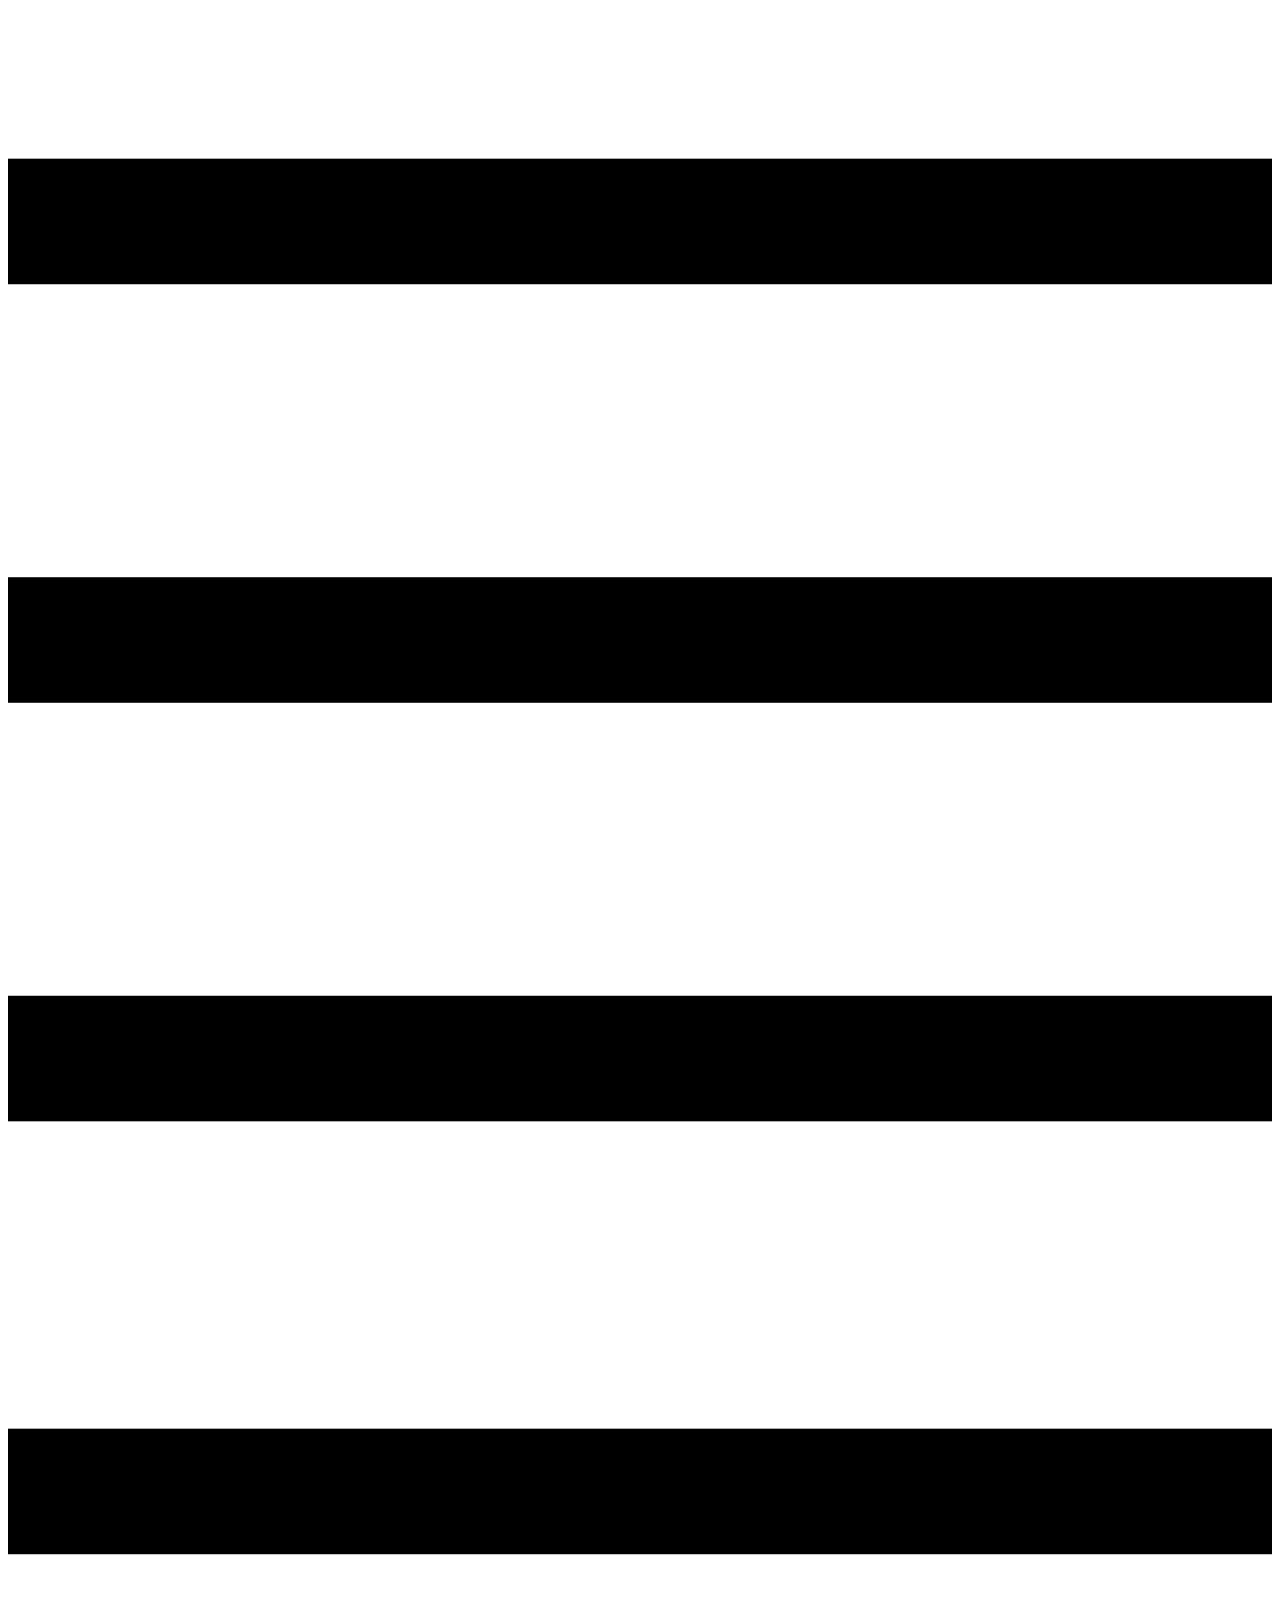
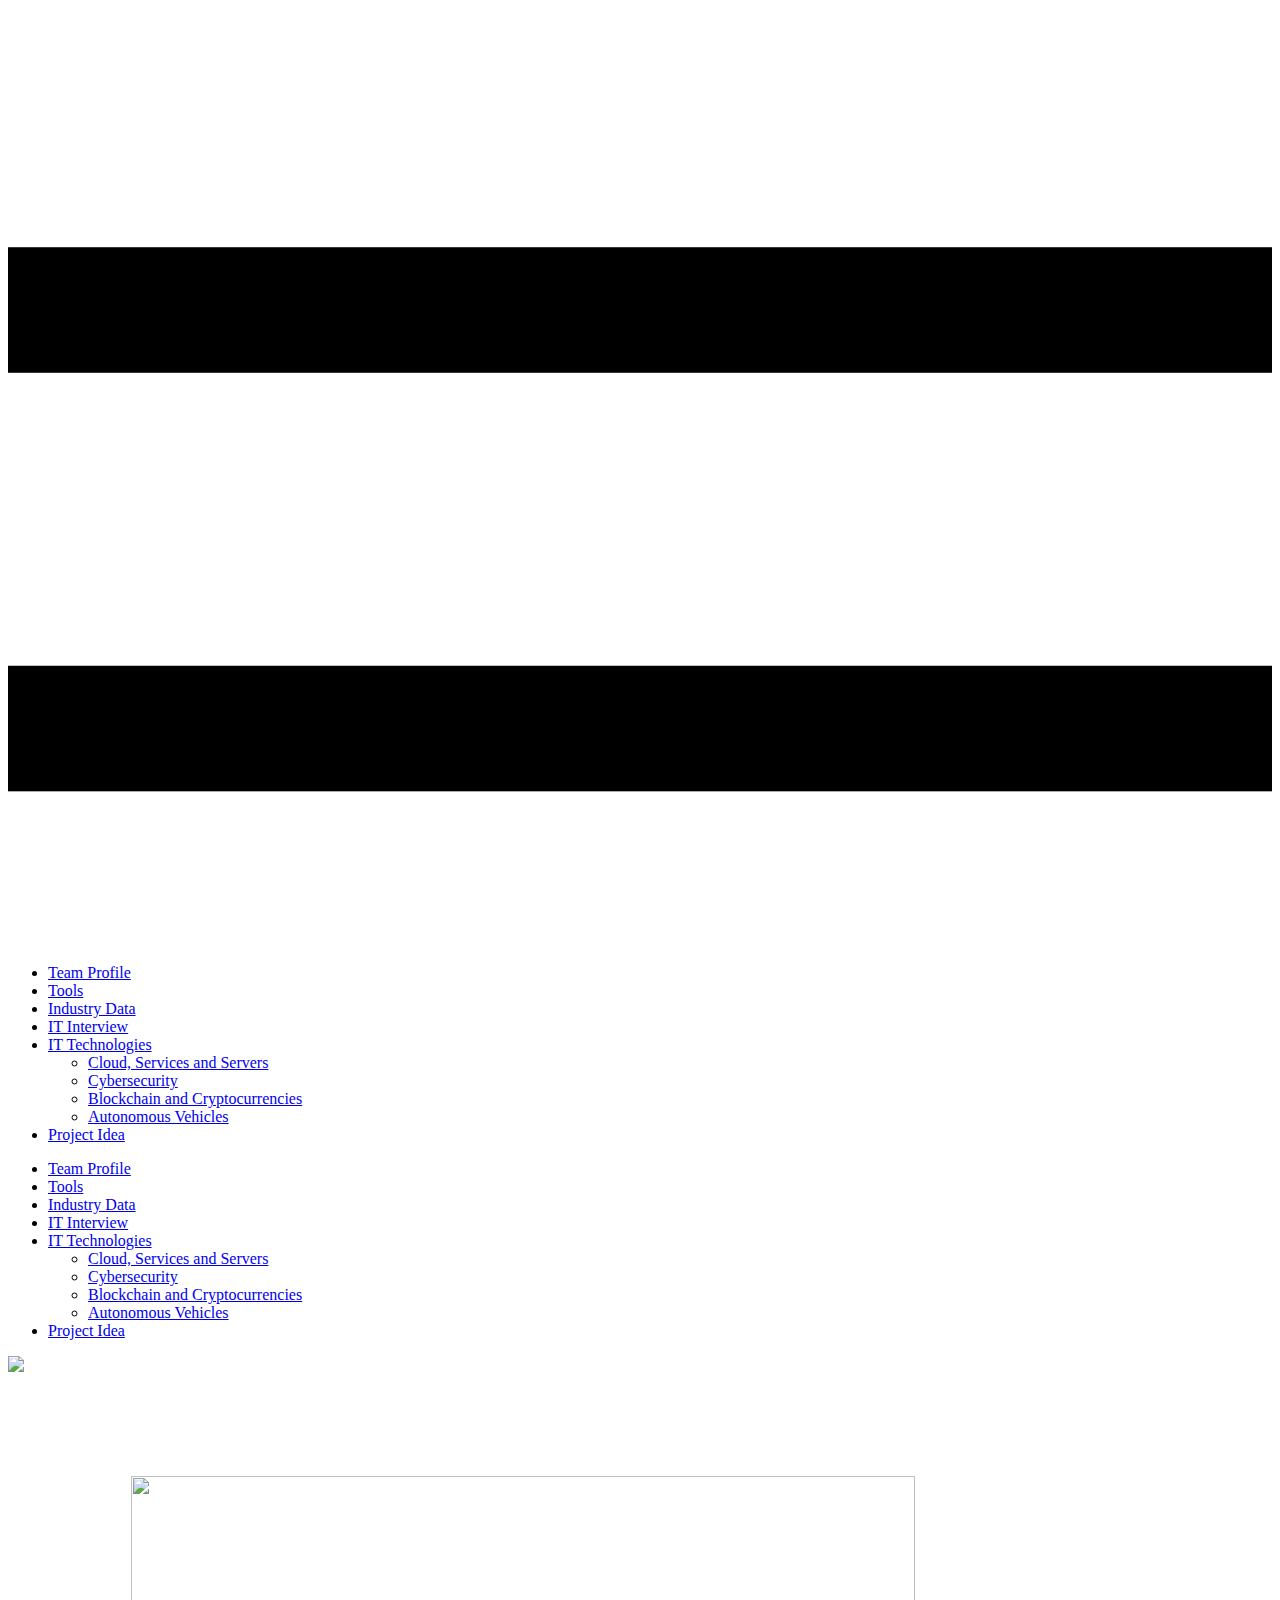
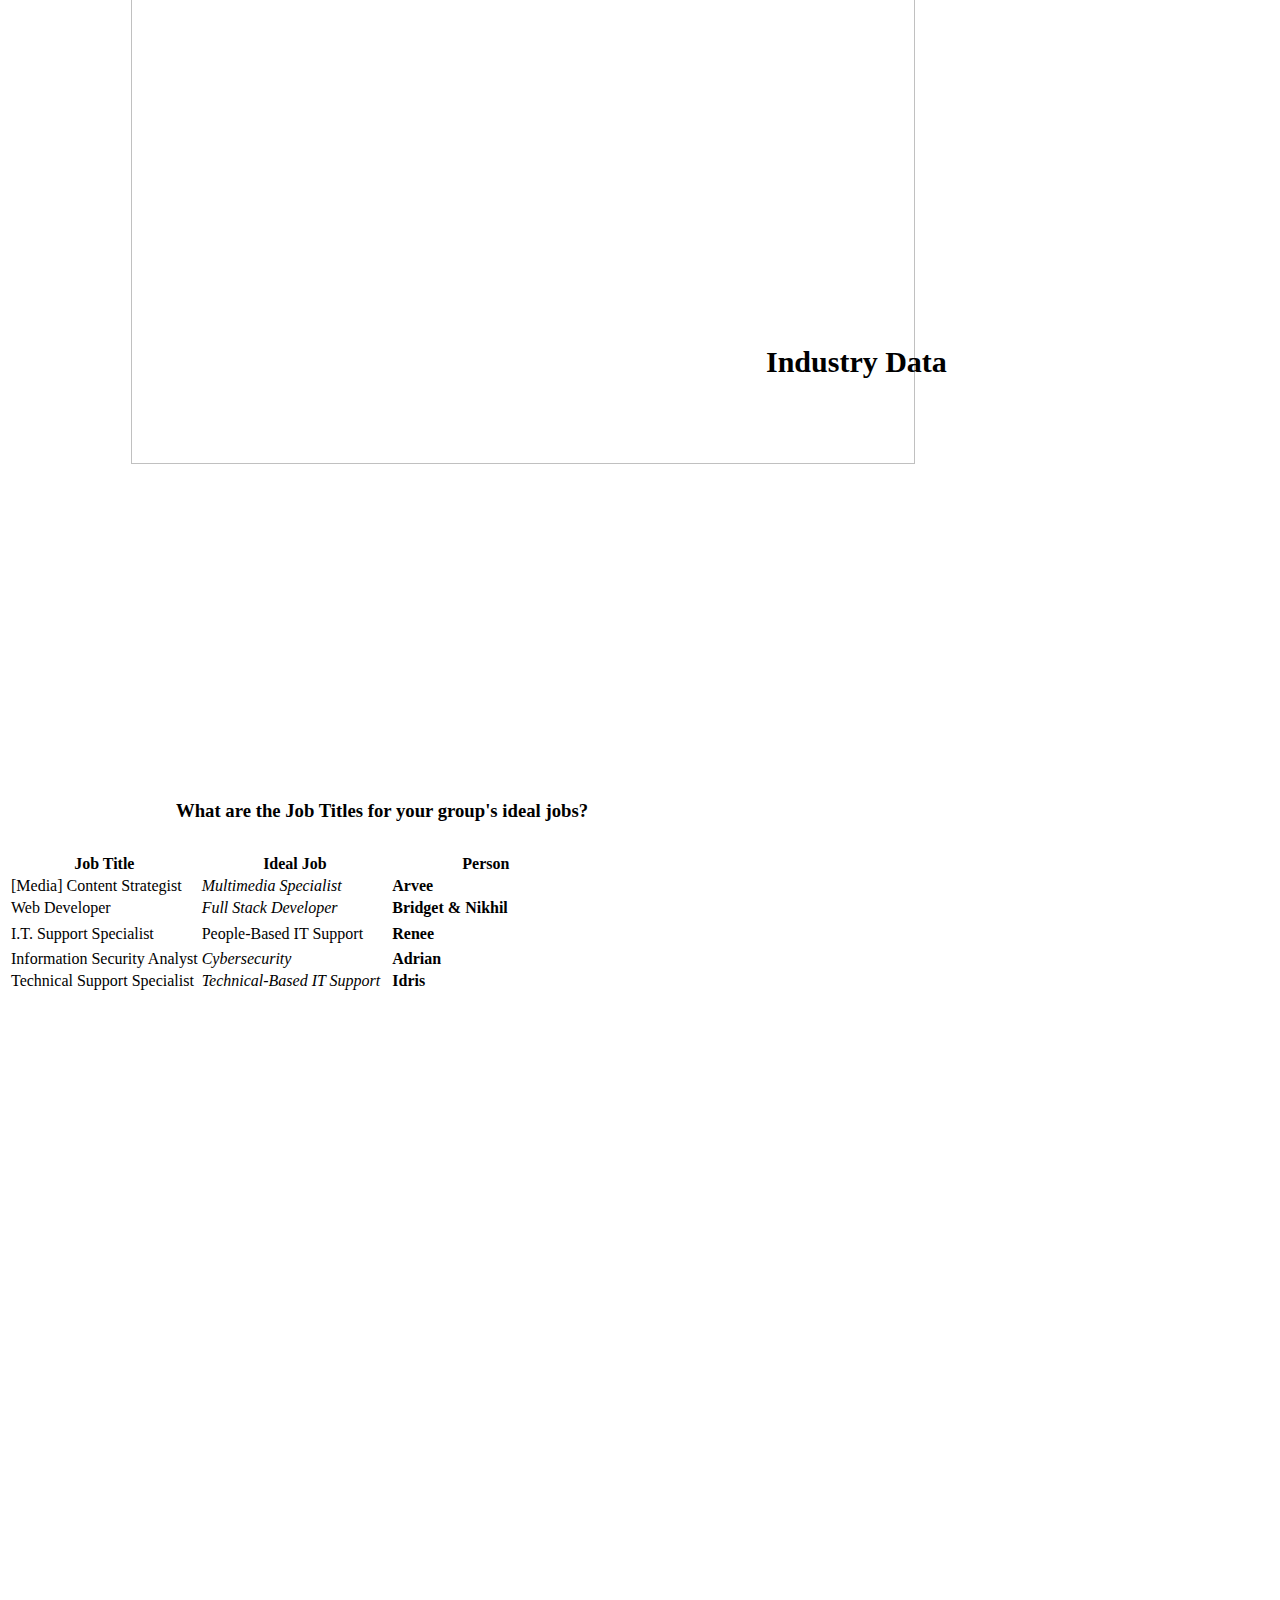
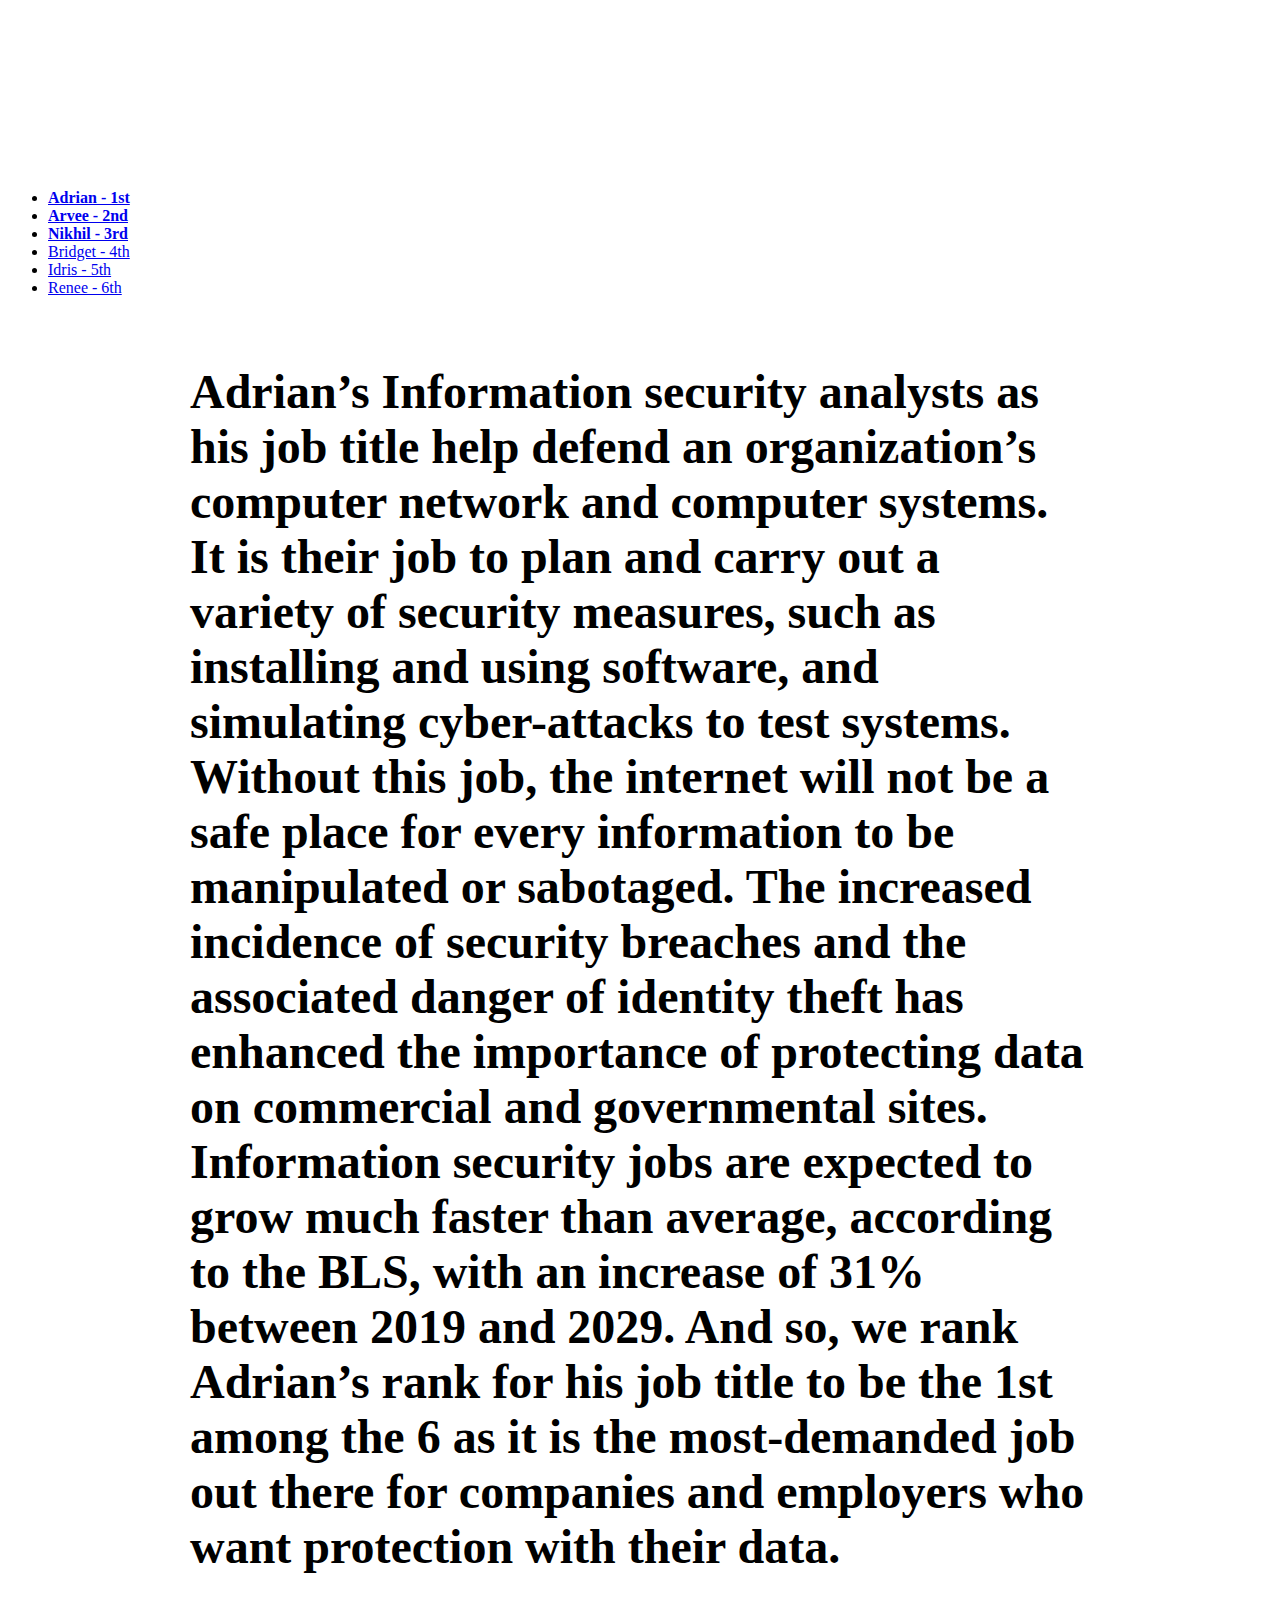
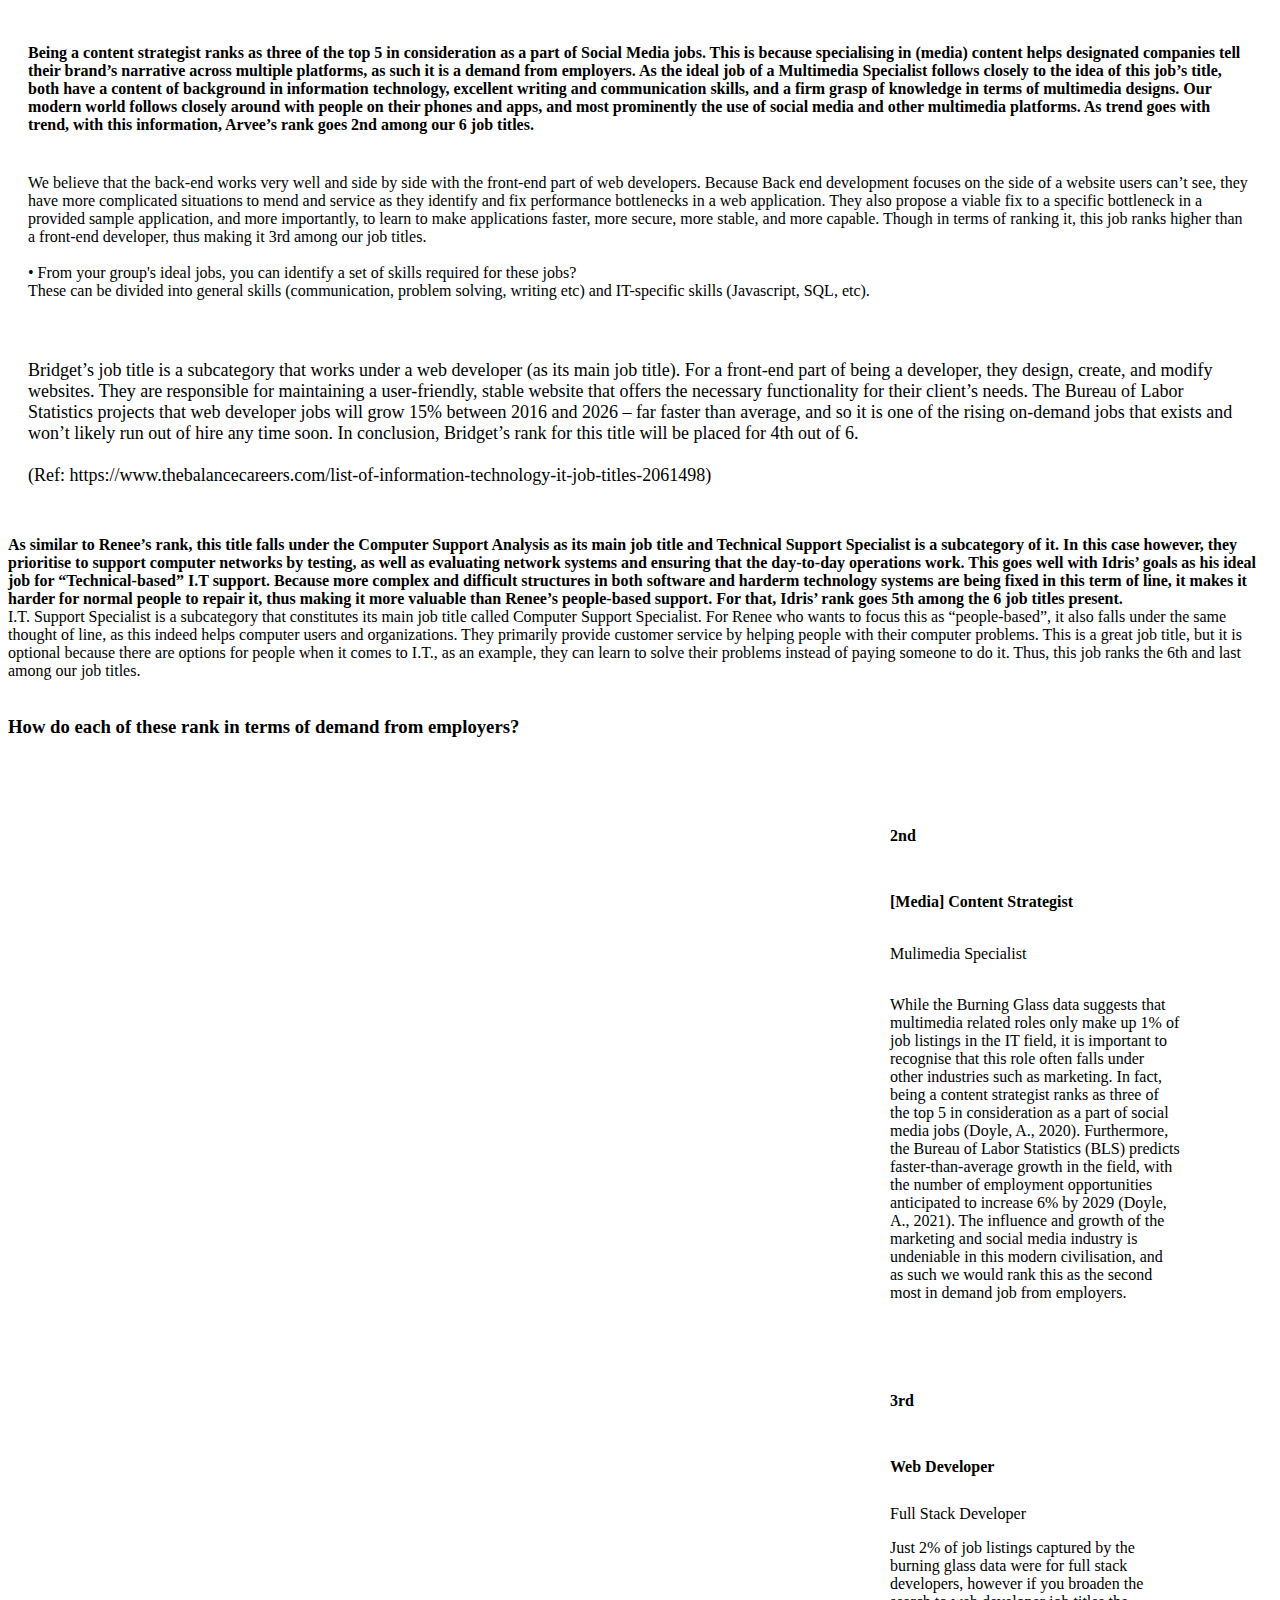
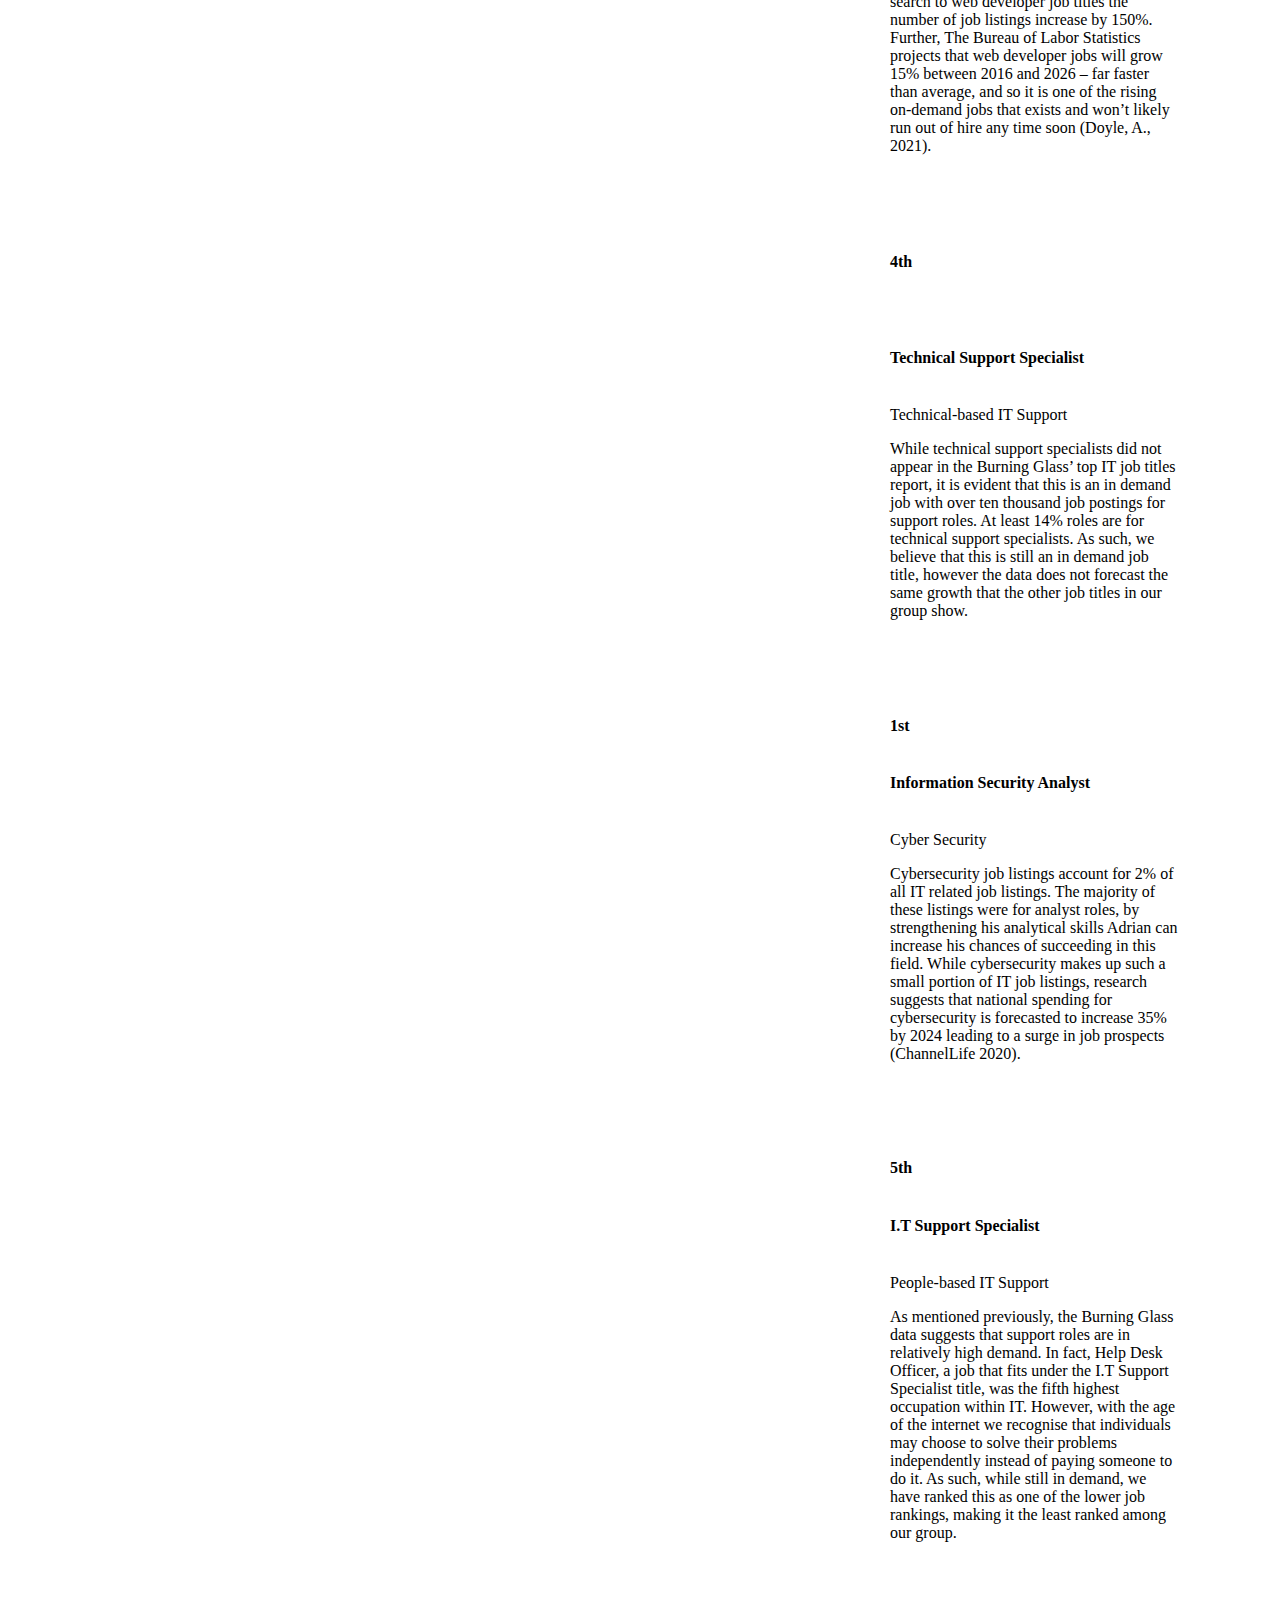
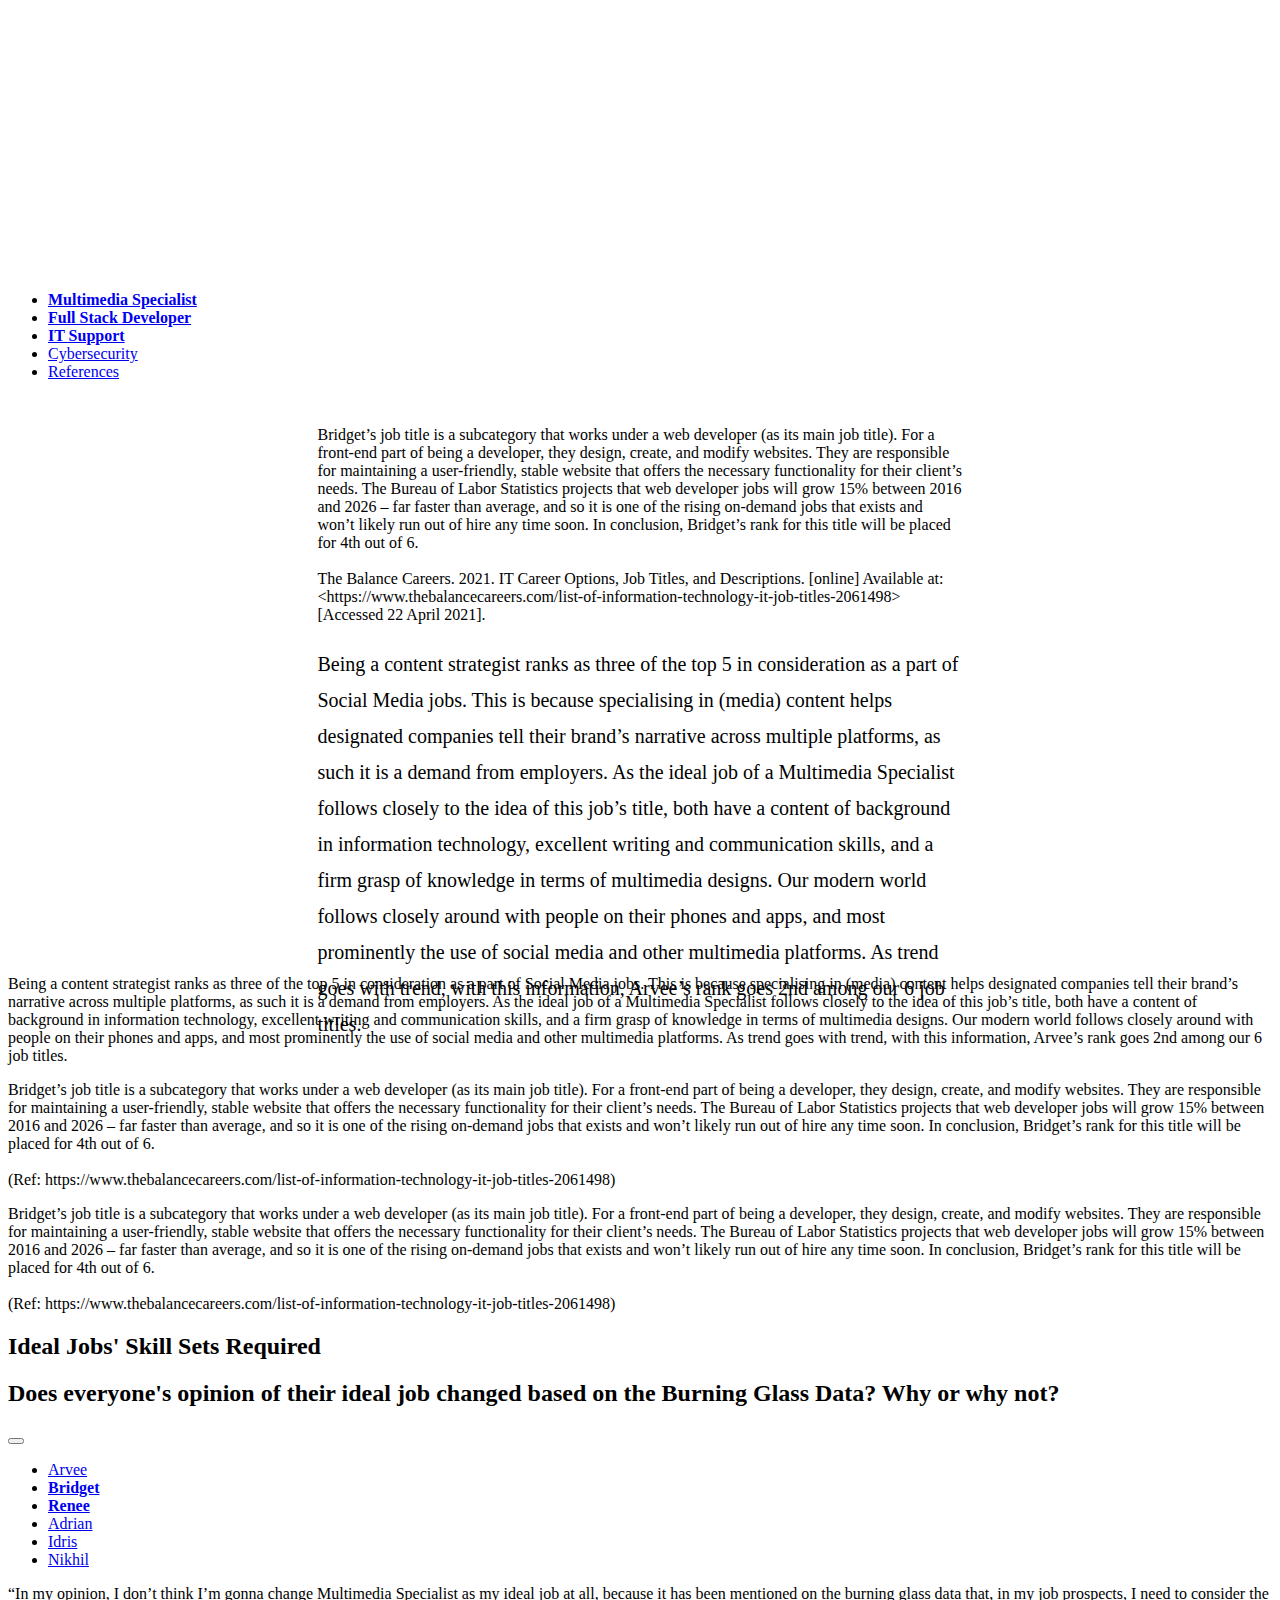
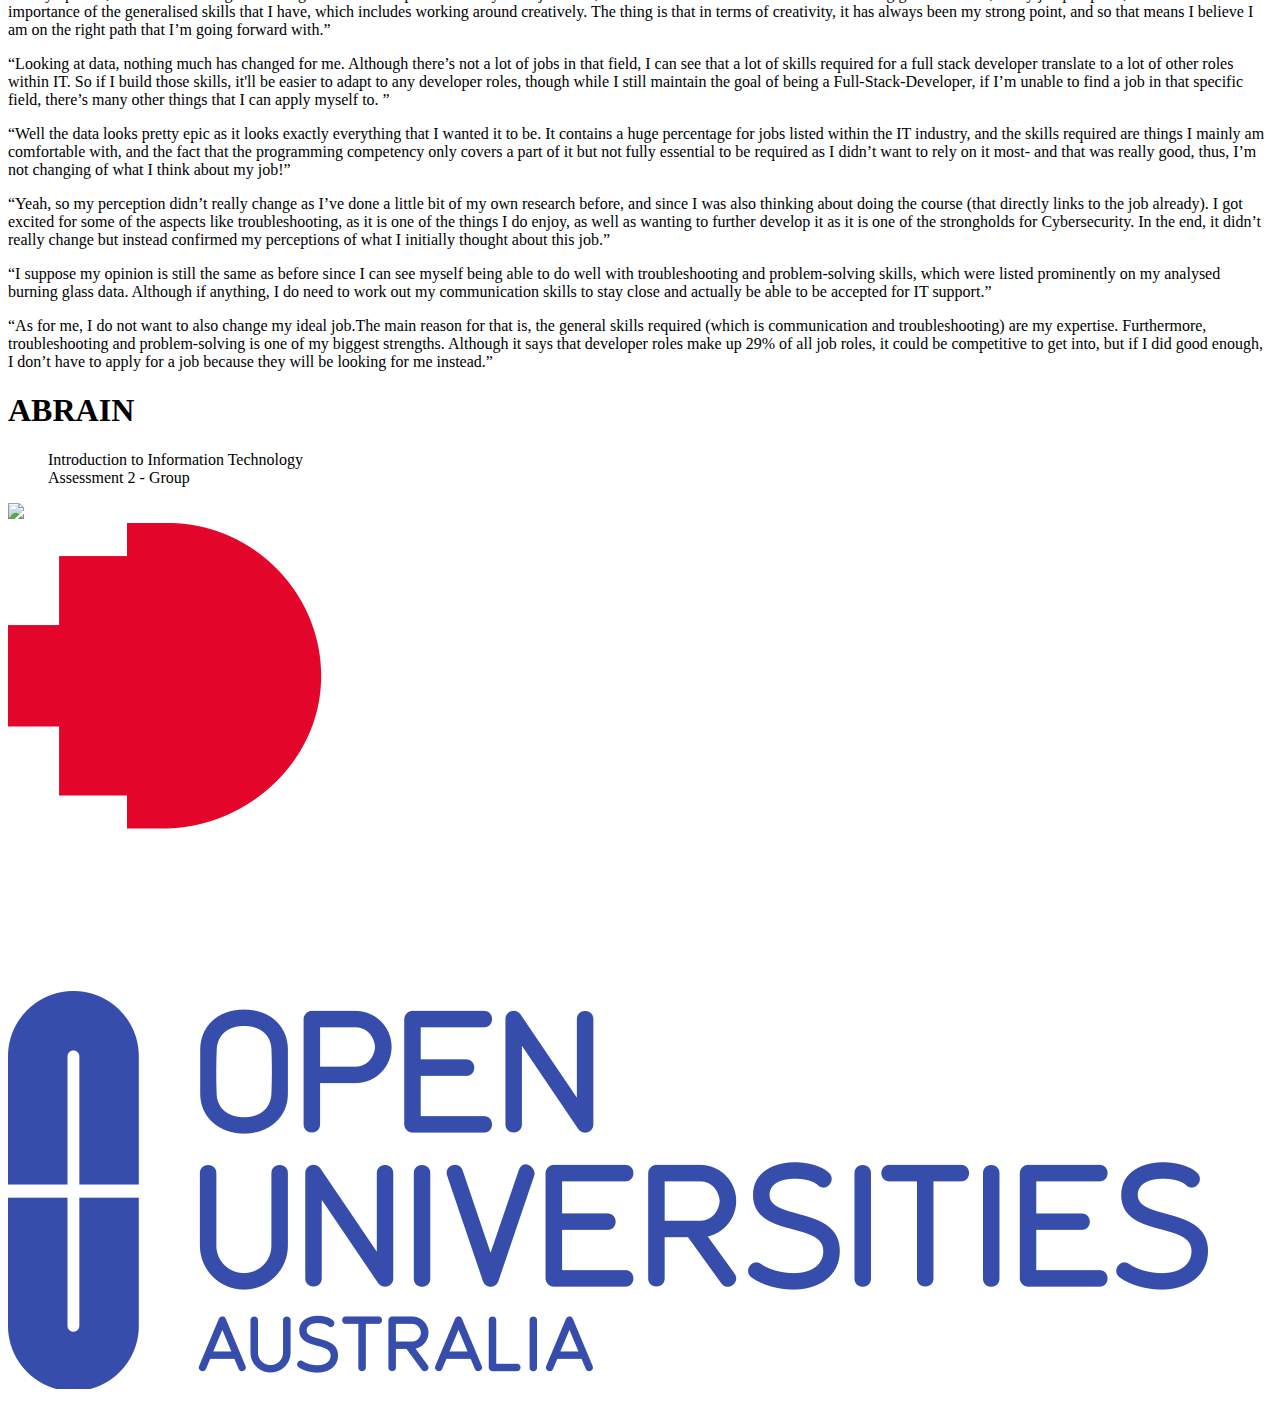
==== Industry-Data.html @ 01bfa591 "Updated Ranking part" ====
<!DOCTYPE html>
<html style="font-size: 16px;" lang="en-AU">
  <head>
    <meta name="viewport" content="width=device-width, initial-scale=1.0">
    <meta charset="utf-8">
    <meta name="keywords" content="Easily Accessible &amp; Secure, Data Visualization, High availability infrastructure, Hosting Datacenter">
    <meta name="description" content="">
    <meta name="page_type" content="np-template-header-footer-from-plugin">
    <title>Industry Data</title>
    <link rel="stylesheet" href="nicepage.css" media="screen">
<link rel="stylesheet" href="Industry-Data.css" media="screen">
    <script class="u-script" type="text/javascript" src="jquery.js" defer=""></script>
    <script class="u-script" type="text/javascript" src="nicepage.js" defer=""></script>
    <link rel="icon" href="images/favicon.png">
    <link id="u-theme-google-font" rel="stylesheet" href="https://fonts.googleapis.com/css?family=Roboto:100,100i,300,300i,400,400i,500,500i,700,700i,900,900i|Open+Sans:300,300i,400,400i,600,600i,700,700i,800,800i">
    
    
    
    
    
    
    
    <script type="application/ld+json">{
		"@context": "http://schema.org",
		"@type": "Organization",
		"name": "Assessment 2 Intro-to-IT",
		"url": "index.html",
		"logo": "images/favicon.png?rand=8e2c"
}</script>
    <meta property="og:title" content="Industry Data">
    <meta property="og:type" content="website">
    <meta name="theme-color" content="#02101e">
    <link rel="canonical" href="index.html">
    <meta property="og:url" content="index.html">
  </head>
  <body class="u-body"><header class="u-border-2 u-border-grey-50 u-clearfix u-custom-color-3 u-header u-sticky" id="sec-51e0"><div class="u-clearfix u-sheet u-sheet-1">
        <nav class="u-align-left u-menu u-menu-dropdown u-offcanvas u-menu-1" data-responsive-from="MD">
          <div class="menu-collapse" style="font-size: 1rem; letter-spacing: 0px; font-weight: 700; text-transform: uppercase;">
            <a class="u-button-style u-custom-active-border-color u-custom-border u-custom-border-color u-custom-borders u-custom-hover-border-color u-custom-left-right-menu-spacing u-custom-padding-bottom u-custom-text-active-color u-custom-text-color u-custom-text-hover-color u-custom-top-bottom-menu-spacing u-nav-link" href="#" style="padding: 4px 0px; font-size: calc(1em + 8px);">
              <svg class="u-svg-link" preserveAspectRatio="xMidYMin slice" viewBox="0 0 302 302" style=""><use xmlns:xlink="http://www.w3.org/1999/xlink" xlink:href="#svg-5c50"></use></svg>
              <svg xmlns="http://www.w3.org/2000/svg" xmlns:xlink="http://www.w3.org/1999/xlink" version="1.1" id="svg-5c50" x="0px" y="0px" viewBox="0 0 302 302" style="enable-background:new 0 0 302 302;" xml:space="preserve" class="u-svg-content"><g><rect y="36" width="302" height="30"></rect><rect y="236" width="302" height="30"></rect><rect y="136" width="302" height="30"></rect>
</g><g></g><g></g><g></g><g></g><g></g><g></g><g></g><g></g><g></g><g></g><g></g><g></g><g></g><g></g><g></g></svg>
            </a>
          </div>
          <div class="u-custom-menu u-nav-container">
            <ul class="u-nav u-spacing-30 u-unstyled u-nav-1"><li class="u-nav-item"><a class="u-border-2 u-border-active-palette-1-base u-border-hover-palette-1-base u-border-no-left u-border-no-right u-border-no-top u-button-style u-nav-link u-text-active-custom-color-1 u-text-hover-grey-40 u-text-white" href="Team-Profile.html" style="padding: 10px 0px;">Team Profile</a>
</li><li class="u-nav-item"><a class="u-border-2 u-border-active-palette-1-base u-border-hover-palette-1-base u-border-no-left u-border-no-right u-border-no-top u-button-style u-nav-link u-text-active-custom-color-1 u-text-hover-grey-40 u-text-white" href="Tools.html" style="padding: 10px 0px;">Tools</a>
</li><li class="u-nav-item"><a class="u-border-2 u-border-active-palette-1-base u-border-hover-palette-1-base u-border-no-left u-border-no-right u-border-no-top u-button-style u-nav-link u-text-active-custom-color-1 u-text-hover-grey-40 u-text-white" href="Industry-Data.html" style="padding: 10px 0px;">Industry Data</a>
</li><li class="u-nav-item"><a class="u-border-2 u-border-active-palette-1-base u-border-hover-palette-1-base u-border-no-left u-border-no-right u-border-no-top u-button-style u-nav-link u-text-active-custom-color-1 u-text-hover-grey-40 u-text-white" href="IT-Interview.html" style="padding: 10px 0px;">IT Interview</a>
</li><li class="u-nav-item"><a class="u-border-2 u-border-active-palette-1-base u-border-hover-palette-1-base u-border-no-left u-border-no-right u-border-no-top u-button-style u-nav-link u-text-active-custom-color-1 u-text-hover-grey-40 u-text-white" href="IT-Technologies.html" style="padding: 10px 0px;">IT Technologies</a><div class="u-nav-popup"><ul class="u-h-spacing-20 u-nav u-unstyled u-v-spacing-10 u-nav-2"><li class="u-nav-item"><a class="u-button-style u-nav-link u-white" href="Cloud-Services-Servers.html">Cloud, Services and Servers</a>
</li><li class="u-nav-item"><a class="u-button-style u-nav-link u-white" href="Cybersecurity.html">Cybersecurity</a>
</li><li class="u-nav-item"><a class="u-button-style u-nav-link u-white" href="Cryptocurrencies.html">Blockchain and Cryptocurrencies</a>
</li><li class="u-nav-item"><a class="u-button-style u-nav-link u-white" href="Autonomous-Vehicles.html">Autonomous Vehicles</a>
</li></ul>
</div>
</li><li class="u-nav-item"><a class="u-border-2 u-border-active-palette-1-base u-border-hover-palette-1-base u-border-no-left u-border-no-right u-border-no-top u-button-style u-nav-link u-text-active-custom-color-1 u-text-hover-grey-40 u-text-white" href="Project-Idea.html" style="padding: 10px 0px;">Project Idea</a>
</li></ul>
          </div>
          <div class="u-custom-menu u-nav-container-collapse">
            <div class="u-align-center u-black u-container-style u-inner-container-layout u-opacity u-opacity-95 u-sidenav">
              <div class="u-sidenav-overflow">
                <div class="u-menu-close"></div>
                <ul class="u-align-center u-nav u-popupmenu-items u-unstyled u-nav-3"><li class="u-nav-item"><a class="u-button-style u-nav-link" href="Team-Profile.html" style="padding: 10px 0px;">Team Profile</a>
</li><li class="u-nav-item"><a class="u-button-style u-nav-link" href="Tools.html" style="padding: 10px 0px;">Tools</a>
</li><li class="u-nav-item"><a class="u-button-style u-nav-link" href="Industry-Data.html" style="padding: 10px 0px;">Industry Data</a>
</li><li class="u-nav-item"><a class="u-button-style u-nav-link" href="IT-Interview.html" style="padding: 10px 0px;">IT Interview</a>
</li><li class="u-nav-item"><a class="u-button-style u-nav-link" href="IT-Technologies.html" style="padding: 10px 0px;">IT Technologies</a><div class="u-nav-popup"><ul class="u-h-spacing-20 u-nav u-unstyled u-v-spacing-10 u-nav-4"><li class="u-nav-item"><a class="u-button-style u-nav-link" href="Cloud-Services-Servers.html">Cloud, Services and Servers</a>
</li><li class="u-nav-item"><a class="u-button-style u-nav-link" href="Cybersecurity.html">Cybersecurity</a>
</li><li class="u-nav-item"><a class="u-button-style u-nav-link" href="Cryptocurrencies.html">Blockchain and Cryptocurrencies</a>
</li><li class="u-nav-item"><a class="u-button-style u-nav-link" href="Autonomous-Vehicles.html">Autonomous Vehicles</a>
</li></ul>
</div>
</li><li class="u-nav-item"><a class="u-button-style u-nav-link" href="Project-Idea.html" style="padding: 10px 0px;">Project Idea</a>
</li></ul>
              </div>
            </div>
            <div class="u-black u-menu-overlay u-opacity u-opacity-70"></div>
          </div>
        </nav>
        <img class="u-image u-image-1" src="images/GreenThumbLogo1.png" data-image-width="300" data-image-height="119" data-href="Team-Profile.html" data-page-id="2456803288">
      </div></header> 
    <section class="u-align-center u-clearfix u-section-1" id="sec-f60b">
      <div class="u-clearfix u-sheet u-valign-middle u-sheet-1">
        <div class="u-absolute-hcenter-xs u-expanded-height-xs u-palette-2-base u-shape u-shape-rectangle u-shape-1"></div>
        <img class="u-image u-image-1" src="images/dfsfdsf.jpg" data-image-width="1200" data-image-height="900">
        <div class="u-align-center u-container-style u-group u-white u-group-1">
          <div class="u-container-layout u-container-layout-1">
            <h3 class="u-text u-text-palette-1-base u-text-1">Industry Data</h3>
          </div>
        </div>
        <div class="u-palette-2-base u-shape u-shape-circle u-shape-2"></div>
      </div>
    </section>
    <section class="u-clearfix u-section-2" id="sec-fe4f">
      <div class="u-clearfix u-sheet u-sheet-1"><br><br>
        <h3 class="u-align-center u-text u-text-1">What are the Job Titles for your group's ideal jobs?</h3>
        <div class="u-expanded-width u-table u-table-responsive u-table-1">
          <table class="u-table-entity">
            <colgroup>
              <col width="33.3%">
              <col width="33.3%">
              <col width="33.4%">
            </colgroup>
            <thead class="u-align-center u-table-header u-table-header-1">
              <tr style="height: 1px;">
                <th class="u-border-3 u-border-palette-2-base u-table-cell">Job Title</th>
                <th class="u-border-3 u-border-palette-2-base u-table-cell">Ideal Job</th>
                <th class="u-border-3 u-border-palette-2-base u-table-cell">Person</th>
              </tr>
	    </thead>
            <tbody class="u-align-center u-table-body">
              <tr style="height: 1px;">
                <td class="u-border-1 u-border-palette-2-base u-table-cell">[Media] Content Strategist</td>
                <td class="u-border-1 u-border-palette-2-base u-table-cell"><i>Multimedia Specialist</i>
                  <br>
                </td>
		      <td class="u-border-1 u-border-palette-2-base u-table-cell"><b>Arvee</b></td>
              </tr>
              <tr style="height: 1px;">
                <td class="u-border-1 u-border-palette-2-base u-table-cell">Web Developer</td>
                <td class="u-border-1 u-border-palette-2-base u-table-cell"><i>Full Stack Developer</i>
                </td>
		      <td class="u-border-1 u-border-palette-2-base u-table-cell"><b>Bridget & Nikhil</b></td>
              </tr>
              <tr style="height: 27px;">
                <td class="u-border-1 u-border-palette-2-base u-table-cell">I.T. Support Specialist</td>
                <td class="u-border-1 u-border-palette-2-base u-table-cell">People-Based IT Support </td>
		      <td class="u-border-1 u-border-palette-2-base u-table-cell"><b>Renee</b></td>
              </tr>
              <tr style="height: 1px;">
                <td class="u-border-1 u-border-palette-2-base u-table-cell">Information Security Analyst</td>
                <td class="u-border-1 u-border-palette-2-base u-table-cell"><i>Cybersecurity</i>
                  <br>
                </td>
		      <td class="u-border-1 u-border-palette-2-base u-table-cell"><b>Adrian</b></td>
              </tr>
              <tr style="height: 1px;">
                <td class="u-border-1 u-border-palette-2-base u-table-cell">Technical Support Specialist</td>
                <td class="u-border-1 u-border-palette-2-base u-table-cell"><i>Technical-Based IT Support</i>
                </td>
                <td class="u-border-1 u-border-palette-2-base u-table-cell"><b>Idris</b></td>
              </tr>
            </tbody>
          </table>
        </div>
      </div>
    </section>
    <section class="u-align-center-lg u-align-center-md u-align-center-sm u-align-center-xs u-clearfix u-section-3" id="sec-a2e8">
      <div class="u-list u-list-1">
        <div class="u-repeater u-repeater-1"></div>
      </div>
      <div class="u-palette-2-base u-shape u-shape-rectangle u-shape-1"></div>
      <div class="u-tab-links-align-left u-tabs u-tabs-1">
        <ul class="u-spacing-10 u-tab-list u-unstyled" role="tablist">
          <li class="u-tab-item u-tab-item-1" role="presentation">
            <a class="active u-active-grey-10 u-button-style u-tab-link u-text-active-custom-color-4 u-text-hover-palette-5-base u-text-palette-2-base u-tab-link-1" id="link-tab-a7d0" href="#tab-a7d0" role="tab" aria-controls="tab-a7d0" aria-selected="true"><b>Adrian - 1st</b>
            </a>
          </li>
          <li class="u-tab-item u-tab-item-2" role="presentation">
            <a class="u-active-grey-10 u-button-style u-tab-link u-text-active-custom-color-4 u-text-hover-palette-5-base u-text-palette-2-base u-tab-link-2" id="link-tab-6dcf" href="#tab-6dcf" role="tab" aria-controls="tab-6dcf" aria-selected="false"><b>Arvee - 2nd</b>
            </a>
          </li>
          <li class="u-tab-item u-tab-item-3" role="presentation">
            <a class="u-active-grey-10 u-button-style u-tab-link u-text-active-custom-color-4 u-text-hover-palette-5-base u-text-palette-2-base u-tab-link-3" id="link-tab-47c2" href="#tab-47c2" role="tab" aria-controls="tab-47c2" aria-selected="false"><b>Nikhil - 3rd</b>
            </a>
          </li>
          <li class="u-tab-item u-tab-item-4" role="presentation">
            <a class="u-active-grey-10 u-button-style u-tab-link u-text-active-custom-color-4 u-text-hover-palette-5-base u-text-palette-2-base u-tab-link-4" id="link-tab-89ac" href="#tab-89ac" role="tab" aria-controls="tab-89ac" aria-selected="false">Bridget - 4th</a>
          </li>
          <li class="u-tab-item u-tab-item-5" role="presentation">
            <a class="u-active-grey-10 u-button-style u-tab-link u-text-active-custom-color-4 u-text-hover-palette-5-base u-text-palette-2-base u-tab-link-5" id="link-tab-a621" href="#tab-a621" role="tab" aria-controls="tab-a621" aria-selected="false">Idris - 5th</a>
          </li>
          <li class="u-tab-item u-tab-item-6" role="presentation">
            <a class="u-active-grey-10 u-button-style u-tab-link u-text-active-custom-color-4 u-text-hover-palette-5-base u-text-palette-2-base u-tab-link-6" id="link-tab-e4b0" href="#tab-e4b0" role="tab" aria-controls="tab-e4b0" aria-selected="false">Renee - 6th</a>
          </li>
        </ul>
        <div class="u-tab-content">
          <div class="u-container-style u-grey-10 u-tab-active u-tab-pane u-tab-pane-1" id="tab-a7d0" role="tabpanel" aria-labelledby="link-tab-a7d0">
            <div class="u-container-layout u-container-layout-1">
              <div class="u-border-3 u-border-grey-dark-1 u-expanded-width u-line u-line-horizontal u-line-1"></div>
              <p class="u-text u-text-1">Adrian’s Information security analysts as his job title help defend an organization’s computer network and computer systems. It is their job to plan and carry out a variety of security measures, such as installing and using software, and simulating cyber-attacks to test systems. Without this job, the internet will not be a safe place for every information to be manipulated or sabotaged. The increased incidence of security breaches and the associated danger of identity theft has enhanced the importance of protecting data on commercial and governmental sites. Information security jobs are expected to grow much faster than average, according to the BLS, with an increase of 31% between 2019 and 2029. And so, we rank Adrian’s rank for his job title to be the 1st among the 6 as it is the most-demanded job out there for companies and employers who want protection with their data.<br>
              </p>
              <div class="u-border-3 u-border-grey-dark-1 u-expanded-width u-line u-line-horizontal u-line-2"></div>
            </div>
          </div>
          <div class="u-container-style u-grey-10 u-tab-pane u-tab-pane-2" id="tab-6dcf" role="tabpanel" aria-labelledby="link-tab-6dcf">
            <div class="u-container-layout u-container-layout-2">
              <div class="u-border-3 u-border-grey-dark-1 u-line u-line-horizontal u-line-3"></div>
              <p class="u-text u-text-2">Being a content strategist ranks as three of the top 5 in consideration as a part of Social Media jobs. This is because specialising in (media) content helps designated companies tell their brand’s narrative across multiple platforms, as such it is a demand from employers. As the ideal job of a Multimedia Specialist follows closely to the idea of this job’s title, both have a content of background in information technology, excellent writing and communication skills, and a firm grasp of knowledge in terms of multimedia designs. Our modern world follows closely around with people on their phones and apps, and most prominently the use of social media and other multimedia platforms. As trend goes with trend, with this information, Arvee’s rank goes 2nd among our 6 job titles.<br>
              </p>
              <div class="u-border-3 u-border-grey-dark-1 u-line u-line-horizontal u-line-4"></div>
            </div>
          </div>
          <div class="u-container-style u-grey-10 u-tab-pane u-tab-pane-3" id="tab-47c2" role="tabpanel" aria-labelledby="link-tab-47c2">
            <div class="u-container-layout u-container-layout-3">
              <div class="u-border-3 u-border-grey-dark-1 u-expanded-width u-line u-line-horizontal u-line-5"></div>
              <p class="u-text u-text-3">We believe that the back-end works very well and side by side with the front-end part of web developers. Because Back end development focuses on the side of a website users can’t see, they have more complicated situations to mend and service as they identify and fix performance bottlenecks in a web application. They also propose a viable fix to a specific bottleneck in a provided sample application, and more importantly, to learn to make applications faster, more secure, more stable, and more capable. Though in terms of ranking it, this job ranks higher than a front-end developer, thus making it 3rd among our job titles. <br>
                <br>• From your group's ideal jobs, you can identify a set of skills required for these jobs? <br>These can be divided into general skills (communication, problem solving, writing etc) and IT-specific skills (Javascript, SQL, etc).&nbsp;<br>
              </p>
              <div class="u-border-3 u-border-grey-dark-1 u-expanded-width u-line u-line-horizontal u-line-6"></div>
            </div>
          </div>
          <div class="u-container-style u-grey-10 u-tab-pane u-tab-pane-4" id="tab-89ac" role="tabpanel" aria-labelledby="link-tab-89ac">
            <div class="u-container-layout u-container-layout-4">
              <div class="u-border-3 u-border-grey-dark-1 u-expanded-width u-line u-line-horizontal u-line-7"></div>
              <p class="u-text u-text-4">Bridget’s job title is a subcategory that works under a web developer (as its main job title). For a front-end part of being a developer, they design, create, and modify websites. They are responsible for maintaining a user-friendly, stable website that offers the necessary functionality for their client’s needs. The Bureau of Labor Statistics projects that web developer jobs will grow 15% between 2016 and 2026 – far faster than average, and so it is one of the rising on-demand jobs that exists and won’t likely run out of hire any time soon. In conclusion, Bridget’s rank for this title will be placed for 4th out of 6. <br>
                <br>(Ref: <span class="u-text-custom-color-7">https://www.thebalancecareers.com/list-of-information-technology-it-job-titles-2061498</span>)
              </p>
              <div class="u-border-3 u-border-grey-dark-1 u-expanded-width u-line u-line-horizontal u-line-8"></div>
            </div>
          </div>
          <div class="u-container-style u-grey-10 u-tab-pane u-tab-pane-5" id="tab-a621" role="tabpanel" aria-labelledby="link-tab-a621">
            <div class="u-container-layout u-container-layout-5">
              <div class="u-border-3 u-border-grey-dark-1 u-expanded-width u-line u-line-horizontal u-line-9"></div>
              <p class="u-text u-text-5">As similar to Renee’s rank, this title falls under the Computer Support Analysis as its main job title and Technical Support Specialist is a subcategory of it. In this case however, they prioritise to support computer networks by testing, as well as evaluating network systems and ensuring that the day-to-day operations work. This goes well with Idris’ goals as his ideal job for “Technical-based” I.T support. Because more complex and difficult structures in both software and harderm technology systems are being fixed in this term of line, it makes it harder for normal people to repair it, thus making it more valuable than Renee’s people-based support. For that, Idris’ rank goes 5th among the 6 job titles present.</p>
              <div class="u-border-3 u-border-grey-dark-1 u-expanded-width u-line u-line-horizontal u-line-10"></div>
            </div>
          </div>
          <div class="u-container-style u-grey-10 u-tab-pane u-tab-pane-6" id="tab-e4b0" role="tabpanel" aria-labelledby="link-tab-e4b0">
            <div class="u-container-layout u-container-layout-6">
              <div class="u-border-3 u-border-grey-dark-1 u-expanded-width u-line u-line-horizontal u-line-11"></div>
              <p class="u-text u-text-6">I.T. Support Specialist is a subcategory that constitutes its main job title called Computer Support Specialist. For Renee who wants to focus this as “people-based”, it also falls under the same thought of line, as this indeed helps computer users and organizations. They primarily provide customer service by helping people with their computer problems. This is a great job title, but it is optional because there are options for people when it comes to I.T., as an example, they can learn to solve their problems instead of paying someone to do it. Thus, this job ranks the 6th and last among our job titles.</p>
              <div class="u-border-3 u-border-grey-dark-1 u-expanded-width u-line u-line-horizontal u-line-12"></div>
            </div>
          </div>
        </div>
      </div>
    </section>
    <section class="u-align-center u-clearfix u-valign-middle u-section-4" id="carousel_e21f">
      <h3 class="u-align-center u-text u-text-1">How do each of these rank in terms of demand from employers?</h3>
      <div class="u-expanded-width u-palette-2-base u-shape u-shape-rectangle u-shape-1"></div>
      <div class="u-list u-list-1">
        <div class="u-repeater u-repeater-1">
          <div class="u-align-center u-container-style u-list-item u-repeater-item u-shape-rectangle u-white u-list-item-1">
            <div class="u-container-layout u-similar-container u-container-layout-1">
	      <h4 class="u-text u-text-palette-1-base u-text-2">2nd</h4>    
              <img src="images/xsx_prev_ui.png" alt="" class="u-expanded-width u-image u-image-default u-image-1" data-image-width="632" data-image-height="395">
              <h4 class="u-text u-text-palette-1-base u-text-2">[Media] Content Strategist</h4>
              <p class="u-small-text u-text u-text-variant u-text-3">Mulimedia Specialist</p>
              <p class="u-text u-text-palette-1-base u-text-4">While the Burning Glass data suggests that multimedia related roles only make up 1% of job listings in the IT field, it is important to recognise that this role often falls under other industries such as marketing. In fact, being a content strategist ranks as three of the top 5 in consideration as a part of social media jobs (Doyle, A., 2020). Furthermore, the Bureau of Labor Statistics (BLS) predicts faster-than-average growth in the field, with the number of employment opportunities anticipated to increase 6% by 2029 (Doyle, A., 2021). The influence and growth of the marketing and social media industry is undeniable in this modern civilisation, and as such we would rank this as the second most in demand job from employers. </p>
            </div>
          </div>
          <div class="u-align-center u-container-style u-list-item u-repeater-item u-shape-rectangle u-video-cover u-white u-list-item-2">
            <div class="u-container-layout u-similar-container u-container-layout-2">
	      <h4 class="u-text u-text-palette-1-base u-text-2">3rd</h4>
              <img src="images/3.jpg" alt="" class="u-expanded-width u-image u-image-default u-image-2" data-image-width="900" data-image-height="878">
              <h4 class="u-text u-text-palette-1-base u-text-5">Web Developer</h4>
              <p class="u-small-text u-text u-text-variant u-text-6">Full Stack Developer</p>
              <p class="u-text u-text-palette-1-base u-text-7">Just 2% of job listings captured by the burning glass data were for full stack developers, however if you broaden the search to web developer job titles the number of job listings increase by 150%. Further, The Bureau of Labor Statistics projects that web developer jobs will grow 15% between 2016 and 2026 – far faster than average, and so it is one of the rising on-demand jobs that exists and won’t likely run out of hire any time soon (Doyle, A., 2021). </p>
            </div>
          </div>
          <div class="u-align-center u-container-style u-list-item u-repeater-item u-shape-rectangle u-video-cover u-white u-list-item-3">
            <div class="u-container-layout u-similar-container u-container-layout-3">
	    <h4 class="u-text u-text-palette-1-base u-text-8">4th<br>
                <br>
              </h4>
              <img src="images/b4f60df5-647e-b99f-a687-ec47c26aa869-1.jpg" alt="" class="u-expanded-width u-image u-image-contain u-image-default u-image-3" data-image-width="900" data-image-height="878">
              <h4 class="u-text u-text-palette-1-base u-text-8">Technical Support Specialist <br>
                <br>
              </h4>
              <p class="u-small-text u-text u-text-variant u-text-9">Technical-based IT Support</p>
              <p class="u-text u-text-palette-1-base u-text-10">While technical support specialists did not appear in the Burning Glass’ top IT job titles report, it is evident that this is an in demand job with over ten thousand job postings for support roles. At least 14% roles are for technical support specialists. As such, we believe that this is still an in demand job title, however the data does not forecast the same growth that the other job titles in our group show. </p>
            </div>
          </div>
          <div class="u-align-center u-container-style u-list-item u-repeater-item u-shape-rectangle u-video-cover u-white u-list-item-4">
            <div class="u-container-layout u-similar-container u-container-layout-4">
	      <h4 class="u-text u-text-palette-1-base u-text-11">1st<br>
              <img src="images/Cybersecurity-white.jpg" alt="" class="u-expanded-width u-image u-image-contain u-image-default u-image-4" data-image-width="900" data-image-height="878">
              <h4 class="u-text u-text-palette-1-base u-text-11">Information Security Analyst<br>
                <br>
              </h4>
              <p class="u-small-text u-text u-text-variant u-text-12">Cyber Security</p>
              <p class="u-text u-text-palette-1-base u-text-13">Cybersecurity job listings account for 2% of all IT related job listings. The majority of these listings were for analyst roles, by strengthening his analytical skills Adrian can increase his chances of succeeding in this field. While cybersecurity makes up such a small portion of IT job listings, research suggests that national spending for cybersecurity is forecasted to increase 35% by 2024 leading to a surge in job prospects (ChannelLife 2020).</p>
            </div>
          </div>
          <div class="u-align-center u-container-style u-list-item u-repeater-item u-shape-rectangle u-video-cover u-white u-list-item-5">
            <div class="u-container-layout u-similar-container u-container-layout-5">
              <h4 class="u-text u-text-palette-1-base u-text-14">5th<br>	
              <img src="images/1.jpg" alt="" class="u-expanded-width u-image u-image-contain u-image-default u-image-5" data-image-width="900" data-image-height="878">
              <h4 class="u-text u-text-palette-1-base u-text-14">I.T Support Specialist<br>
                <br>
              </h4>
              <p class="u-small-text u-text u-text-variant u-text-15">People-based IT Support</p>
              <p class="u-text u-text-palette-1-base u-text-16">As mentioned previously, the Burning Glass data suggests that support roles are in relatively high demand. In fact, Help Desk Officer, a job that fits under the I.T Support Specialist title, was the fifth highest occupation within IT. However, with the age of the internet we recognise that individuals may choose to solve their problems independently instead of paying someone to do it. As such, while still in demand, we have ranked this as one of the lower job rankings, making it the least ranked among our group.</p>
            </div>
          </div>
        </div>
      </div>
    </section>
    <section class="u-align-center-lg u-align-center-md u-align-center-sm u-align-center-xs u-clearfix u-valign-middle u-section-5" id="carousel_322f">
      <div class="u-list u-list-1">
        <div class="u-repeater u-repeater-1"></div>
      </div>
      <div class="u-palette-2-base u-shape u-shape-rectangle u-shape-1"></div>
      <div class="u-tab-links-align-left u-tabs u-tabs-1">
        <ul class="u-spacing-10 u-tab-list u-unstyled" role="tablist">
          <li class="u-tab-item u-tab-item-1" role="presentation">
            <a class="active u-active-grey-10 u-button-style u-tab-link u-text-active-custom-color-4 u-text-hover-palette-5-base u-text-palette-2-base u-tab-link-1" id="link-tab-35d9" href="#tab-35d9" role="tab" aria-controls="tab-35d9" aria-selected="true"><b>Multimedia Specialist</b>
            </a>
          </li>
          <li class="u-tab-item u-tab-item-2" role="presentation">
            <a class="u-active-grey-10 u-button-style u-tab-link u-text-active-custom-color-4 u-text-hover-palette-5-base u-text-palette-2-base u-tab-link-2" id="link-tab-24cf" href="#tab-24cf" role="tab" aria-controls="tab-24cf" aria-selected="false"><b>Full Stack Developer</b>
            </a>
          </li>
          <li class="u-tab-item u-tab-item-3" role="presentation">
            <a class="u-active-grey-10 u-button-style u-tab-link u-text-active-custom-color-4 u-text-hover-palette-5-base u-text-palette-2-base u-tab-link-3" id="link-tab-e4fb" href="#tab-e4fb" role="tab" aria-controls="tab-e4fb" aria-selected="false"><b>IT Support</b>
            </a>
          </li>
          <li class="u-tab-item u-tab-item-4" role="presentation">
            <a class="u-active-grey-10 u-button-style u-tab-link u-text-active-custom-color-4 u-text-hover-palette-5-base u-text-palette-2-base u-tab-link-4" id="link-tab-8284" href="#tab-8284" role="tab" aria-controls="tab-8284" aria-selected="false">Cybersecurity</a>
          </li>
          <li class="u-tab-item u-tab-item-5" role="presentation">
            <a class="u-active-grey-10 u-button-style u-tab-link u-text-active-custom-color-4 u-text-hover-palette-5-base u-text-palette-2-base u-tab-link-5" id="link-tab-28e7" href="#tab-28e7" role="tab" aria-controls="tab-28e7" aria-selected="false">References</a>
          </li>
        </ul>
        <div class="u-tab-content">
          <div class="u-container-style u-grey-10 u-tab-active u-tab-pane u-tab-pane-1" id="tab-35d9" role="tabpanel" aria-labelledby="link-tab-35d9">
            <div class="u-container-layout u-container-layout-1">
              <div class="u-border-3 u-border-grey-dark-1 u-expanded-width u-line u-line-horizontal u-line-1"></div>
              <p class="u-text u-text-1">Bridget’s job title is a subcategory that works under a web developer (as its main job title). For a front-end part of being a developer, they design, create, and modify websites. They are responsible for maintaining a user-friendly, stable website that offers the necessary functionality for their client’s needs. The Bureau of Labor Statistics projects that web developer jobs will grow 15% between 2016 and 2026 – far faster than average, and so it is one of the rising on-demand jobs that exists and won’t likely run out of hire any time soon. In conclusion, Bridget’s rank for this title will be placed for 4th out of 6. <br>
                <br>The Balance Careers. 2021. IT Career Options, Job Titles, and Descriptions. [online] Available at: &lt;https://www.thebalancecareers.com/list-of-information-technology-it-job-titles-2061498&gt; [Accessed 22 April 2021].<br>
              </p>
              <div class="u-border-3 u-border-grey-dark-1 u-expanded-width u-line u-line-horizontal u-line-2"></div>
            </div>
          </div>
          <div class="u-container-style u-grey-10 u-tab-pane u-tab-pane-2" id="tab-24cf" role="tabpanel" aria-labelledby="link-tab-24cf">
            <div class="u-container-layout u-container-layout-2">
              <div class="u-border-3 u-border-grey-dark-1 u-line u-line-horizontal u-line-3"></div>
              <p class="u-text u-text-2">Being a content strategist ranks as three of the top 5 in consideration as a part of Social Media jobs. This is because specialising in (media) content helps designated companies tell their brand’s narrative across multiple platforms, as such it is a demand from employers. As the ideal job of a Multimedia Specialist follows closely to the idea of this job’s title, both have a content of background in information technology, excellent writing and communication skills, and a firm grasp of knowledge in terms of multimedia designs. Our modern world follows closely around with people on their phones and apps, and most prominently the use of social media and other multimedia platforms. As trend goes with trend, with this information, Arvee’s rank goes 2nd among our 6 job titles.<br>
              </p>
              <div class="u-border-3 u-border-grey-dark-1 u-line u-line-horizontal u-line-4"></div>
            </div>
          </div>
          <div class="u-container-style u-grey-10 u-tab-pane u-tab-pane-3" id="tab-e4fb" role="tabpanel" aria-labelledby="link-tab-e4fb">
            <div class="u-container-layout u-container-layout-3">
              <div class="u-border-3 u-border-grey-dark-1 u-line u-line-horizontal u-line-5"></div>
              <p class="u-text u-text-3">Being a content strategist ranks as three of the top 5 in consideration as a part of Social Media jobs. This is because specialising in (media) content helps designated companies tell their brand’s narrative across multiple platforms, as such it is a demand from employers. As the ideal job of a Multimedia Specialist follows closely to the idea of this job’s title, both have a content of background in information technology, excellent writing and communication skills, and a firm grasp of knowledge in terms of multimedia designs. Our modern world follows closely around with people on their phones and apps, and most prominently the use of social media and other multimedia platforms. As trend goes with trend, with this information, Arvee’s rank goes 2nd among our 6 job titles.<br>
              </p>
              <div class="u-border-3 u-border-grey-dark-1 u-line u-line-horizontal u-line-6"></div>
            </div>
          </div>
          <div class="u-container-style u-grey-10 u-tab-pane u-tab-pane-4" id="tab-8284" role="tabpanel" aria-labelledby="link-tab-8284">
            <div class="u-container-layout u-container-layout-4">
              <div class="u-border-3 u-border-grey-dark-1 u-expanded-width u-line u-line-horizontal u-line-7"></div>
              <p class="u-text u-text-4">Bridget’s job title is a subcategory that works under a web developer (as its main job title). For a front-end part of being a developer, they design, create, and modify websites. They are responsible for maintaining a user-friendly, stable website that offers the necessary functionality for their client’s needs. The Bureau of Labor Statistics projects that web developer jobs will grow 15% between 2016 and 2026 – far faster than average, and so it is one of the rising on-demand jobs that exists and won’t likely run out of hire any time soon. In conclusion, Bridget’s rank for this title will be placed for 4th out of 6. <br>
                <br>(Ref: <span class="u-text-custom-color-7">https://www.thebalancecareers.com/list-of-information-technology-it-job-titles-2061498</span>)
              </p>
              <div class="u-border-3 u-border-grey-dark-1 u-expanded-width u-line u-line-horizontal u-line-8"></div>
            </div>
          </div>
          <div class="u-container-style u-grey-10 u-tab-pane u-tab-pane-5" id="tab-28e7" role="tabpanel" aria-labelledby="link-tab-28e7">
            <div class="u-container-layout u-container-layout-5">
              <div class="u-border-3 u-border-grey-dark-1 u-expanded-width u-line u-line-horizontal u-line-9"></div>
              <p class="u-text u-text-5">Bridget’s job title is a subcategory that works under a web developer (as its main job title). For a front-end part of being a developer, they design, create, and modify websites. They are responsible for maintaining a user-friendly, stable website that offers the necessary functionality for their client’s needs. The Bureau of Labor Statistics projects that web developer jobs will grow 15% between 2016 and 2026 – far faster than average, and so it is one of the rising on-demand jobs that exists and won’t likely run out of hire any time soon. In conclusion, Bridget’s rank for this title will be placed for 4th out of 6. <br>
                <br>(Ref: <span class="u-text-custom-color-7">https://www.thebalancecareers.com/list-of-information-technology-it-job-titles-2061498</span>)
              </p>
              <div class="u-border-3 u-border-grey-dark-1 u-expanded-width u-line u-line-horizontal u-line-10"></div>
            </div>
          </div>
        </div>
      </div>
      <h2 class="u-align-center u-text u-text-6">Ideal Jobs' Skill Sets Required</h2>
    </section>
  <section class="u-align-center-lg u-align-center-md u-align-center-sm u-align-center-xs u-clearfix u-section-6" id="carousel_f427">
      <h2 class="u-align-center u-text u-text-1">Does everyone's opinion of their ideal job changed based on the Burning Glass Data? Why or why not?</h2>
      <div class="u-align-left u-expanded-width-sm u-expanded-width-xs u-video u-video-1">
        <div class="embed-responsive embed-responsive-1">	
          <iframe style="position: absolute;top: 0;left: 0;width: 100%;height: 100%;" class="embed-responsive-item" src="https://www.youtube.com/embed/ab0w6QfD0Zk" frameborder="0" allowfullscreen=""></iframe>
          <button class="u-video-poster u-video-poster-1" data-src="https://www.youtube.com/embed/ab0w6QfD0Zk"></button>		
        </div>
      </div>
      <div class="u-palette-2-base u-shape u-shape-rectangle u-shape-1"></div>
      <div class="u-tab-links-align-left u-tabs u-tabs-1">
        <ul class="u-spacing-10 u-tab-list u-unstyled" role="tablist">
          <li class="u-tab-item u-tab-item-1" role="presentation">
            <a class="active u-active-grey-10 u-button-style u-tab-link u-text-active-custom-color-4 u-text-hover-palette-5-base u-text-palette-2-base u-tab-link-1" id="link-tab-ba52" href="#tab-ba52" role="tab" aria-controls="tab-ba52" aria-selected="true">Arvee</a>
          </li>
          <li class="u-tab-item u-tab-item-2" role="presentation">
            <a class="u-active-grey-10 u-button-style u-tab-link u-text-active-custom-color-4 u-text-hover-palette-5-base u-text-palette-2-base u-tab-link-2" id="link-tab-7675" href="#tab-7675" role="tab" aria-controls="tab-7675" aria-selected="false"><b>Bridget</b>
            </a>
          </li>
          <li class="u-tab-item u-tab-item-3" role="presentation">
            <a class="u-active-grey-10 u-button-style u-tab-link u-text-active-custom-color-4 u-text-hover-palette-5-base u-text-palette-2-base u-tab-link-3" id="link-tab-49fd" href="#tab-49fd" role="tab" aria-controls="tab-49fd" aria-selected="false"><b>Renee</b>
              <br>
            </a>
          </li>
          <li class="u-tab-item u-tab-item-4" role="presentation">
            <a class="u-active-grey-10 u-button-style u-tab-link u-text-active-custom-color-4 u-text-hover-palette-5-base u-text-palette-2-base u-tab-link-4" id="link-tab-fae4" href="#tab-fae4" role="tab" aria-controls="tab-fae4" aria-selected="false">Adrian</a>
          </li>
          <li class="u-tab-item u-tab-item-5" role="presentation">
            <a class="u-active-grey-10 u-button-style u-tab-link u-text-active-custom-color-4 u-text-hover-palette-5-base u-text-palette-2-base u-tab-link-5" id="link-tab-7e14" href="#tab-7e14" role="tab" aria-controls="tab-7e14" aria-selected="false">Idris</a>
          </li>
          <li class="u-tab-item u-tab-item-6" role="presentation">
            <a class="u-active-grey-10 u-button-style u-tab-link u-text-active-custom-color-4 u-text-hover-palette-5-base u-text-palette-2-base u-tab-link-6" id="link-tab-facc" href="#tab-facc" role="tab" aria-controls="tab-facc" aria-selected="false">Nikhil</a>
          </li>
        </ul>
        <div class="u-tab-content">
          <div class="u-container-style u-grey-10 u-tab-active u-tab-pane u-tab-pane-1" id="tab-ba52" role="tabpanel" aria-labelledby="link-tab-ba52">
            <div class="u-container-layout u-container-layout-1">
              <div class="u-border-3 u-border-grey-dark-1 u-expanded-width u-line u-line-horizontal u-line-1"></div>
              <p class="u-text u-text-2">“In my opinion, I don’t think I’m gonna change Multimedia Specialist as my ideal job at all, because it has been mentioned on the burning glass data that, in my job prospects, I need to consider the importance of the generalised skills that I have, which includes working around creatively. The thing is that in terms of creativity, it has always been my strong point, and so that means I believe I am on the right path that I’m going forward with.”
              </p>
              <div class="u-border-3 u-border-grey-dark-1 u-expanded-width u-line u-line-horizontal u-line-2"></div>
            </div>
          </div>
          <div class="u-container-style u-grey-10 u-tab-pane u-tab-pane-2" id="tab-7675" role="tabpanel" aria-labelledby="link-tab-7675">
            <div class="u-container-layout u-container-layout-2">
              <div class="u-border-3 u-border-grey-dark-1 u-line u-line-horizontal u-line-3"></div>
              <p class="u-text u-text-3">“Looking at data, nothing much has changed for me. Although there’s not a lot of jobs in that field, I can see that a lot of skills required for a full stack developer translate to a lot of other roles within IT. So if I build those skills, it'll be easier to adapt to any developer roles, though while I still maintain the goal of being a Full-Stack-Developer, if I’m unable to find a job in that specific field, there’s many other things that I can apply myself to. ”<br>
              </p>
              <div class="u-border-3 u-border-grey-dark-1 u-line u-line-horizontal u-line-4"></div>
            </div>
          </div>
          <div class="u-container-style u-grey-10 u-tab-pane u-tab-pane-3" id="tab-49fd" role="tabpanel" aria-labelledby="link-tab-49fd">
            <div class="u-container-layout u-container-layout-3">
              <div class="u-border-3 u-border-grey-dark-1 u-line u-line-horizontal u-line-5"></div>
              <p class="u-text u-text-4">“Well the data looks pretty epic as it looks exactly everything that I wanted it to be. It contains a huge percentage for jobs listed within the IT industry, and the skills required are things I mainly am comfortable with, and the fact that the programming competency only covers a part of it but not fully essential to be required as I didn’t want to rely on it most- and that was really good, thus, I’m not changing of what I think about my job!”<br>
              </p>
              <div class="u-border-3 u-border-grey-dark-1 u-line u-line-horizontal u-line-6"></div>
            </div>
          </div>
          <div class="u-container-style u-grey-10 u-tab-pane u-tab-pane-4" id="tab-fae4" role="tabpanel" aria-labelledby="link-tab-fae4">
            <div class="u-container-layout u-container-layout-4">
              <div class="u-border-3 u-border-grey-dark-1 u-expanded-width u-line u-line-horizontal u-line-7"></div>
              <p class="u-text u-text-5">“Yeah, so my perception didn’t really change as I’ve done a little bit of my own research before, and since I was also thinking about doing the course (that directly links to the job already). I got excited for some of the aspects like troubleshooting, as it is one of the things I do enjoy, as well as wanting to further develop it as it is one of the strongholds for Cybersecurity. In the end, it didn’t really change but instead confirmed my perceptions of what I initially thought about this job.”
              </p>
              <div class="u-border-3 u-border-grey-dark-1 u-expanded-width u-line u-line-horizontal u-line-8"></div>
            </div>
          </div>
          <div class="u-container-style u-grey-10 u-tab-pane u-tab-pane-5" id="tab-7e14" role="tabpanel" aria-labelledby="link-tab-7e14">
            <div class="u-container-layout u-container-layout-5">
              <div class="u-border-3 u-border-grey-dark-1 u-expanded-width u-line u-line-horizontal u-line-9"></div>
              <p class="u-text u-text-6">“I suppose my opinion is still the same as before since I can see myself being able to do well with troubleshooting and problem-solving skills, which were listed prominently on my analysed burning glass data. Although if anything, I do need to work out my communication skills to stay close and actually be able to be accepted for IT support.”
              </p>
              <div class="u-border-3 u-border-grey-dark-1 u-expanded-width u-line u-line-horizontal u-line-10"></div>
            </div>
          </div>
          <div class="u-container-style u-grey-10 u-tab-pane u-tab-pane-6" id="tab-facc" role="tabpanel" aria-labelledby="link-tab-facc">
            <div class="u-container-layout u-container-layout-6">
              <div class="u-border-3 u-border-grey-dark-1 u-expanded-width u-line u-line-horizontal u-line-11"></div>
              <p class="u-text u-text-7">“As for me, I do not want to also change my ideal job.The main reason for that is, the general skills required (which is communication and troubleshooting) are my expertise. Furthermore, troubleshooting and problem-solving is one of my biggest strengths. Although it says that developer roles make up 29% of all job roles, it could be competitive to get into, but if I did good enough, I don’t have to apply for a job because they will be looking for me instead.”
              </p>
              <div class="u-border-3 u-border-grey-dark-1 u-expanded-width u-line u-line-horizontal u-line-12"></div>
            </div>
          </div>
        </div>
      </div>
    </section>
    
    
    <footer class="u-clearfix u-footer u-grey-80" id="sec-80b8"><div class="u-clearfix u-sheet u-sheet-1">
        <div class="u-clearfix u-expanded-width u-gutter-58 u-layout-wrap u-layout-wrap-1">
          <div class="u-gutter-0 u-layout">
            <div class="u-layout-row">
              <div class="u-align-center-sm u-align-center-xl u-align-center-xs u-align-left-md u-container-style u-layout-cell u-left-cell u-size-20 u-size-20-md u-layout-cell-1">
                <div class="u-container-layout u-container-layout-1">
                  <h1 class="u-text u-title u-text-1">ABRAIN</h1>
                  <blockquote class="u-text u-text-2"> Introduction to Information Technology<br>Assessment 2 - Group
                  </blockquote>
                </div>
              </div>
              <div class="u-align-center-sm u-align-right-md u-container-style u-layout-cell u-size-20 u-size-20-md u-layout-cell-2">
                <div class="u-container-layout u-valign-middle u-container-layout-2">
                  <a href="https://nicepage.com" class="u-image u-logo u-image-1" data-image-width="300" data-image-height="119">
                    <img src="images/favicon.png?rand=8e2c" class="u-logo-image u-logo-image-1" data-image-width="306.5968">
                  </a>
                </div>
              </div>
              <div class="u-align-center-sm u-align-center-xs u-align-left-lg u-align-left-md u-align-left-xl u-container-style u-layout-cell u-right-cell u-size-20 u-size-20-md u-layout-cell-3">
                <div class="u-container-layout u-container-layout-3">
                  <img src="images/RMITLOGO_REV_2COL.png" alt="" class="u-image u-image-default u-image-2" data-image-width="1339" data-image-height="464">
                  <img src="images/1200px-Logo_of_Open_Universities_Australia.svg.png" alt="" class="u-image u-image-default u-image-3" data-image-width="1200" data-image-height="398">
                </div>
              </div>
            </div>
          </div>
        </div>
      </div></footer>
  </body>
</html>
---- Industry-Data.css ----
.u-section-1 .u-sheet-1 {
  min-height: 957px;
}

.u-section-1 .u-shape-1 {
  width: 336px;
  left: 334px;
  background-image: none;
  right: auto;
}

.u-section-1 .u-image-1 {
  width: 784px;
  height: 588px;
  margin: 100px auto 0 123px;
}

.u-section-1 .u-group-1 {
  width: 556px;
  min-height: 348px;
  margin: -153px 0 0 auto;
}

.u-section-1 .u-container-layout-1 {
  padding: 30px 50px;
}

.u-section-1 .u-text-1 {
  font-size: 1.875rem;
  font-weight: 700;
  margin: 0;
}

.u-section-1 .u-text-2 {
  line-height: 1.8;
  margin: 27px 0 0;
}

.u-section-1 .u-shape-2 {
  width: 204px;
  height: 204px;
  background-image: none;
  margin: -833px auto 60px 0;
}

@media (max-width: 1199px) {
  .u-section-1 .u-shape-1 {
    left: 246px;
  }

  .u-section-1 .u-image-1 {
    width: 762px;
    height: 507px;
    margin-top: 117px;
    margin-left: auto;
  }

  .u-section-1 .u-group-1 {
    margin-top: -88px;
  }
}

@media (max-width: 991px) {
  .u-section-1 .u-sheet-1 {
    min-height: 100vh;
  }

  .u-section-1 .u-shape-1 {
    width: 304px;
    left: 183px;
  }

  .u-section-1 .u-image-1 {
    width: 599px;
    height: 449px;
    margin-top: 109px;
    margin-right: 50px;
  }

  .u-section-1 .u-group-1 {
    width: 466px;
    margin-top: -55px;
  }

  .u-section-1 .u-container-layout-1 {
    padding-left: 30px;
    padding-right: 30px;
  }

  .u-section-1 .u-shape-2 {
    width: 170px;
    height: 170px;
    margin-top: -800px;
  }
}

@media (max-width: 767px) {
  .u-section-1 .u-sheet-1 {
    min-height: 866px;
  }

  .u-section-1 .u-shape-1 {
    width: 232px;
    height: 868px;
    left: auto;
    bottom: auto;
    right: auto;
    top: auto;
    margin: 0 125px 0 auto;
  }

  .u-section-1 .u-image-1 {
    width: 453px;
    height: 340px;
    margin-top: -759px;
    margin-right: 36px;
  }

  .u-section-1 .u-group-1 {
    width: 415px;
    min-height: 384px;
    margin-top: -47px;
  }

  .u-section-1 .u-shape-2 {
    width: 138px;
    height: 138px;
    margin-top: -735px;
  }
}

@media (max-width: 575px) {
  .u-section-1 .u-sheet-1 {
    min-height: 869px;
  }

  .u-section-1 .u-shape-1 {
    width: 242px;
    left: 4px;
    right: auto;
    height: auto;
    margin: initial;
  }

  .u-section-1 .u-image-1 {
    width: 318px;
    height: 243px;
    margin-top: 109px;
    margin-right: 0;
  }

  .u-section-1 .u-group-1 {
    width: 318px;
    min-height: 386px;
    margin-top: 50px;
  }

  .u-section-1 .u-text-1 {
    font-size: 1.25rem;
  }

  .u-section-1 .u-shape-2 {
    width: 116px;
    height: 116px;
    margin-top: -737px;
  }
}.u-section-2 .u-sheet-1 {
  min-height: 457px;
}

.u-section-2 .u-text-1 {
  margin: 31px 168px 0;
}

.u-section-2 .u-table-1 {
  margin-top: 30px;
  margin-bottom: 31px;
}

.u-section-2 .u-table-header-1 {
  font-weight: 700;
}

.u-block-3d89-37 {
  height: 46px;
}

@media (max-width: 1199px) {
  .u-section-2 .u-text-1 {
    margin-left: 68px;
    margin-right: 68px;
  }
}

@media (max-width: 991px) {
  .u-section-2 .u-text-1 {
    margin-left: 0;
    margin-right: 0;
  }
}.u-section-3 {
  min-height: 1132px;
}

.u-section-3 .u-text-1 {
  text-transform: none;
  font-weight: 600;
  font-size: 3rem;
  margin: 31px 162px 0;
}

.u-section-3 .u-shape-1 {
  height: 202px;
  margin-top: 128px;
  margin-bottom: 0;
  background-image: none;
}

.u-section-3 .u-list-1 {
  min-height: 534px;
  width: 1050px;
  margin: -281px auto 60px;
}

.u-section-3 .u-repeater-1 {
  grid-auto-columns: calc(25% - 20.25px);
  grid-template-columns: calc(25% - 20.25px) calc(25% - 20.25px) calc(25% - 20.25px) calc(25% - 20.25px);
  grid-gap: 27px 27px;
  grid-auto-rows: 100%;
}

.u-section-3 .u-list-item-1 {
  background-image: none;
}

.u-section-3 .u-container-layout-1 {
  padding: 20px;
}

.u-section-3 .u-image-1 {
  height: 184px;
  margin-top: 0;
  margin-bottom: 0;
  margin-right: 0;
}

.u-section-3 .u-text-2 {
  font-weight: 700;
  margin: 30px 0 0;
}

.u-section-3 .u-text-3 {
  margin: 0;
}

.u-section-3 .u-text-4 {
  font-size: 1.125rem;
  margin: 20px 0 0;
}

.u-section-3 .u-list-item-2 {
  background-image: none;
}

.u-section-3 .u-container-layout-2 {
  padding: 20px;
}

.u-section-3 .u-image-2 {
  height: 184px;
  margin-top: 0;
  margin-bottom: 0;
  margin-right: 0;
}

.u-section-3 .u-text-5 {
  font-weight: 700;
  margin: 30px 0 0;
}

.u-section-3 .u-text-6 {
  margin: 0;
}

.u-section-3 .u-text-7 {
  font-size: 1.125rem;
  margin: 20px 0 0;
}

.u-section-3 .u-list-item-3 {
  background-image: none;
}

.u-section-3 .u-container-layout-3 {
  padding: 20px;
}

.u-section-3 .u-image-3 {
  height: 184px;
  margin-top: 0;
  margin-bottom: 0;
  margin-right: 0;
}

.u-section-3 .u-text-8 {
  font-weight: 700;
  margin: 30px 0 0;
}

.u-section-3 .u-text-9 {
  margin: 0;
}

.u-section-3 .u-text-10 {
  font-size: 1.125rem;
  margin: 20px 0 0;
}

.u-section-3 .u-list-item-4 {
  background-image: none;
}

.u-section-3 .u-container-layout-4 {
  padding: 20px;
}

.u-section-3 .u-image-4 {
  height: 184px;
  margin-top: 0;
  margin-bottom: 0;
  margin-right: 0;
}

.u-section-3 .u-text-11 {
  font-weight: 700;
  margin: 30px 0 0;
}

.u-section-3 .u-text-12 {
  margin: 0;
}

.u-section-3 .u-text-13 {
  font-size: 1.125rem;
  margin: 20px 0 0;
}

@media (max-width: 1199px) {
  .u-section-3 {
    min-height: 730px;
  }

  .u-section-3 .u-text-1 {
    margin-left: 62px;
    margin-right: 62px;
  }

  .u-section-3 .u-list-1 {
    min-height: 289px;
    width: 940px;
    height: auto;
  }

  .u-section-3 .u-repeater-1 {
    grid-template-columns: repeat(4, calc(25% - 20.25px));
  }

  .u-section-3 .u-image-1 {
    height: 219px;
    margin-right: initial;
  }

  .u-section-3 .u-image-2 {
    height: 219px;
    margin-right: initial;
  }

  .u-section-3 .u-image-3 {
    height: 219px;
    margin-right: initial;
  }

  .u-section-3 .u-image-4 {
    height: 219px;
    margin-right: initial;
  }
}

@media (max-width: 991px) {
  .u-section-3 {
    min-height: 1105px;
  }

  .u-section-3 .u-text-1 {
    width: auto;
    margin-left: 50px;
    margin-right: 50px;
  }

  .u-section-3 .u-list-1 {
    width: 720px;
    min-height: 777px;
  }

  .u-section-3 .u-repeater-1 {
    grid-auto-columns: calc(50% - 13.5px);
    grid-template-columns: calc(50% - 13.5px) calc(50% - 13.5px);
    grid-auto-rows: calc(66.66% - 9px);
  }

  .u-section-3 .u-image-1 {
    height: 256px;
    margin-right: initial;
  }

  .u-section-3 .u-image-2 {
    height: 256px;
    margin-right: initial;
  }

  .u-section-3 .u-image-3 {
    height: 256px;
    margin-right: initial;
  }

  .u-section-3 .u-image-4 {
    height: 256px;
    margin-right: initial;
  }
}

@media (max-width: 767px) {
  .u-section-3 .u-text-1 {
    margin-left: 56px;
    margin-right: 56px;
  }

  .u-section-3 .u-list-1 {
    min-height: 664px;
    width: 540px;
  }

  .u-section-3 .u-repeater-1 {
    grid-auto-columns: 100%;
    grid-template-columns: 100%;
    grid-auto-rows: calc(33.33% - 18px);
  }

  .u-section-3 .u-container-layout-1 {
    padding: 30px;
  }

  .u-section-3 .u-image-1 {
    height: 320px;
    margin-right: initial;
  }

  .u-section-3 .u-container-layout-2 {
    padding: 30px;
  }

  .u-section-3 .u-image-2 {
    height: 320px;
    margin-right: initial;
  }

  .u-section-3 .u-container-layout-3 {
    padding: 30px;
  }

  .u-section-3 .u-image-3 {
    height: 320px;
    margin-right: initial;
  }

  .u-section-3 .u-container-layout-4 {
    padding: 30px;
  }

  .u-section-3 .u-image-4 {
    height: 320px;
    margin-right: initial;
  }
}

@media (max-width: 575px) {
  .u-section-3 .u-text-1 {
    font-size: 2.25rem;
    margin-left: 0;
    margin-right: 0;
  }

  .u-section-3 .u-list-1 {
    width: 340px;
  }

  .u-section-3 .u-container-layout-1 {
    padding-left: 20px;
    padding-right: 20px;
  }

  .u-section-3 .u-image-1 {
    height: 277px;
    margin-right: initial;
  }

  .u-section-3 .u-container-layout-2 {
    padding-left: 20px;
    padding-right: 20px;
  }

  .u-section-3 .u-image-2 {
    height: 277px;
    margin-right: initial;
  }

  .u-section-3 .u-container-layout-3 {
    padding-left: 20px;
    padding-right: 20px;
  }

  .u-section-3 .u-image-3 {
    height: 277px;
    margin-right: initial;
  }

  .u-section-3 .u-container-layout-4 {
    padding-left: 20px;
    padding-right: 20px;
  }

  .u-section-3 .u-image-4 {
    height: 277px;
    margin-right: initial;
  }
}.u-section-4 {
  min-height: 388px;
}

.u-section-4 .u-list-1 {
  width: 350px;
  min-height: 281px;
  margin: 0 calc(((100% - 1140px) / 2)) 0 auto;
}

.u-section-4 .u-shape-1 {
  width: calc(((100% - 1140px) / 2) + 523px);
  height: 167px;
  background-image: none;
  margin: -144px auto 0 0;
}

.u-section-4 .u-tabs-1 {
  min-height: 328px;
  width: 1140px;
  height: auto;
  margin: -273px auto 30px;
}

.u-section-4 .u-tab-item-1 {
  margin-top: 0;
  margin-bottom: 5px;
}

.u-section-4 .u-tab-link-1 {
  font-size: 1.25rem;
  background-image: none;
  font-weight: 700;
  padding: 10px 25px;
}

.u-section-4 .u-tab-item-2 {
  margin-top: 0;
  margin-bottom: 5px;
}

.u-section-4 .u-tab-link-2 {
  font-size: 1.25rem;
  background-image: none;
  font-weight: 700;
  padding: 10px 25px;
}

.u-section-4 .u-tab-item-3 {
  margin-top: 0;
  margin-bottom: 5px;
}

.u-section-4 .u-tab-link-3 {
  font-size: 1.25rem;
  background-image: none;
  font-weight: 700;
  padding: 10px 25px;
}

.u-section-4 .u-tab-item-4 {
  margin-top: 0;
  margin-bottom: 5px;
}

.u-section-4 .u-tab-link-4 {
  font-size: 1.25rem;
  background-image: none;
  font-weight: 700;
  padding: 10px 25px;
}

.u-section-4 .u-tab-item-5 {
  margin-top: 0;
  margin-bottom: 0;
}

.u-section-4 .u-tab-link-5 {
  font-size: 1.25rem;
  background-image: none;
  font-weight: 700;
  padding: 10px 25px;
}

.u-section-4 .u-tab-item-6 {
  margin-top: 0;
  margin-bottom: 0;
}

.u-section-4 .u-tab-link-6 {
  font-size: 1.25rem;
  background-image: none;
  font-weight: 700;
  padding: 10px 25px;
}

.u-section-4 .u-tab-pane-1 {
  background-image: none;
}

.u-section-4 .u-container-layout-1 {
  padding: 30px;
}

.u-section-4 .u-line-1 {
  height: 3px;
  transform-origin: left center 0px;
  margin: 0 auto 0 0;
}

.u-section-4 .u-text-1 {
  line-height: 1.8;
  margin: 30px 0 0;
}

.u-section-4 .u-line-2 {
  height: 3px;
  transform-origin: left center 0px;
  margin-bottom: 0;
  margin-top: 30px;
  margin-left: 0;
}

.u-section-4 .u-tab-pane-2 {
  background-image: none;
}

.u-section-4 .u-container-layout-2 {
  padding: 30px;
}

.u-section-4 .u-line-3 {
  height: 3px;
  transform-origin: left center 0px;
  width: 1080px;
  margin: 0;
}

.u-section-4 .u-text-2 {
  margin: 30px 0 0;
}

.u-section-4 .u-line-4 {
  height: 3px;
  transform-origin: left center 0px;
  width: 1080px;
  margin: 30px auto 0;
}

.u-section-4 .u-tab-pane-3 {
  background-image: none;
}

.u-section-4 .u-container-layout-3 {
  padding: 30px 30px 29px;
}

.u-section-4 .u-line-5 {
  height: 3px;
  transform-origin: left center 0px;
  margin: 0 auto 0 0;
}

.u-section-4 .u-text-3 {
  line-height: 25.6px;
  margin: 30px 0 0;
}

.u-section-4 .u-line-6 {
  height: 3px;
  transform-origin: left center 0px;
  margin: 30px 0 0;
}

.u-section-4 .u-tab-pane-4 {
  background-image: none;
}

.u-section-4 .u-container-layout-4 {
  padding: 30px 30px 29px;
}

.u-section-4 .u-line-7 {
  height: 3px;
  transform-origin: left center 0px;
  margin: 0;
}

.u-section-4 .u-text-4 {
  margin: 30px 0 0;
}

.u-section-4 .u-line-8 {
  margin-top: 30px;
  margin-bottom: 0;
  height: 3px;
  transform-origin: left center 0px;
}

.u-section-4 .u-tab-pane-5 {
  background-image: none;
}

.u-section-4 .u-container-layout-5 {
  padding: 30px 30px 29px;
}

.u-section-4 .u-line-9 {
  height: 3px;
  transform-origin: left center 0px;
  margin: 0;
}

.u-section-4 .u-text-5 {
  margin: 30px 0 0;
}

.u-section-4 .u-line-10 {
  margin-top: 30px;
  margin-bottom: 0;
  height: 3px;
  transform-origin: left center 0px;
}

.u-section-4 .u-tab-pane-6 {
  background-image: none;
}

.u-section-4 .u-container-layout-6 {
  padding: 30px 30px 29px;
}

.u-section-4 .u-line-11 {
  height: 3px;
  transform-origin: left center 0px;
  margin: 0 auto 0 0;
}

.u-section-4 .u-text-6 {
  margin: 29px 0 0;
}

.u-section-4 .u-line-12 {
  margin-top: 31px;
  margin-bottom: 0;
  height: 3px;
  transform-origin: left center 0px;
  margin-left: 0;
}

@media (max-width: 1199px) {
  .u-section-4 .u-list-1 {
    width: 306px;
    height: auto;
    margin-top: -147px;
    margin-right: calc(((100% - 940px) / 2));
  }

  .u-section-4 .u-shape-1 {
    width: calc(((100% - 940px) / 2) + 523px);
    margin-top: -84px;
  }

  .u-section-4 .u-tabs-1 {
    width: 940px;
    margin-top: -208px;
  }

  .u-section-4 .u-line-1 {
    margin-right: initial;
    margin-left: initial;
  }

  .u-section-4 .u-line-2 {
    margin-left: initial;
  }

  .u-section-4 .u-line-3 {
    width: 880px;
  }

  .u-section-4 .u-line-4 {
    width: 880px;
  }

  .u-section-4 .u-line-5 {
    margin-right: initial;
    margin-left: initial;
  }

  .u-section-4 .u-line-6 {
    margin-right: initial;
    margin-left: initial;
  }

  .u-section-4 .u-line-7 {
    margin-right: initial;
    margin-left: initial;
  }

  .u-section-4 .u-text-4 {
    color: rgb(100, 172, 244) !important;
  }

  .u-section-4 .u-line-9 {
    margin-right: initial;
    margin-left: initial;
  }

  .u-section-4 .u-text-5 {
    color: rgb(100, 172, 244) !important;
  }

  .u-section-4 .u-line-11 {
    margin-right: initial;
    margin-left: initial;
  }

  .u-section-4 .u-text-6 {
    color: rgb(100, 172, 244) !important;
  }

  .u-section-4 .u-line-12 {
    margin-left: initial;
  }
}

@media (max-width: 991px) {
  .u-section-4 .u-list-1 {
    width: 720px;
    margin-top: 413px;
    margin-right: auto;
  }

  .u-section-4 .u-shape-1 {
    width: calc(((100% - 720px) / 2) + 523px);
    margin-top: -639px;
  }

  .u-section-4 .u-tabs-1 {
    width: 720px;
    margin-top: 330px;
  }

  .u-section-4 .u-line-3 {
    width: 660px;
  }

  .u-section-4 .u-line-4 {
    width: 660px;
  }
}

@media (max-width: 767px) {
  .u-section-4 .u-list-1 {
    width: 540px;
    margin-right: calc(((100% - 540px) / 2));
  }

  .u-section-4 .u-shape-1 {
    width: calc(((100% - 540px) / 2) + 523px);
    margin-top: -498px;
  }

  .u-section-4 .u-tabs-1 {
    width: 540px;
  }

  .u-section-4 .u-container-layout-1 {
    padding-left: 10px;
    padding-right: 10px;
  }

  .u-section-4 .u-container-layout-2 {
    padding-left: 10px;
    padding-right: 10px;
  }

  .u-section-4 .u-line-3 {
    width: 520px;
  }

  .u-section-4 .u-line-4 {
    width: 520px;
  }

  .u-section-4 .u-container-layout-3 {
    padding-left: 10px;
    padding-right: 10px;
  }

  .u-section-4 .u-container-layout-4 {
    padding-left: 10px;
    padding-right: 10px;
  }

  .u-section-4 .u-container-layout-5 {
    padding-left: 10px;
    padding-right: 10px;
  }

  .u-section-4 .u-container-layout-6 {
    padding-left: 10px;
    padding-right: 10px;
  }
}

@media (max-width: 575px) {
  .u-section-4 .u-list-1 {
    width: 340px;
    margin-top: 341px;
    margin-right: auto;
  }

  .u-section-4 .u-shape-1 {
    width: calc(((100% - 340px) / 2) + 278px);
    height: 140px;
    margin-top: -457px;
  }

  .u-section-4 .u-tabs-1 {
    width: 340px;
    margin-top: 357px;
  }

  .u-section-4 .u-line-3 {
    width: 320px;
  }

  .u-section-4 .u-line-4 {
    width: 320px;
  }
}.u-section-5 .u-sheet-1 {
  min-height: 850px;
}

.u-section-5 .u-shape-1 {
  height: 228px;
  margin-top: 60px;
  margin-bottom: 0;
  background-image: none;
}

.u-section-5 .u-image-1 {
  height: 515px;
  width: 912px;
  margin: -371px auto 0;
}

.u-section-5 .u-text-1 {
  width: 645px;
  margin: 45px auto 0;
}

.u-section-5 .u-text-2 {
  width: 645px;
  line-height: 1.8;
  font-size: 1.25rem;
  font-weight: 300;
  margin: 22px auto -83px;
}

@media (max-width: 1199px) {
  .u-section-5 .u-shape-1 {
    margin-top: 135px;
  }

  .u-section-5 .u-image-1 {
    height: 457px;
    width: 810px;
    margin-top: -323px;
  }

  .u-section-5 .u-text-1 {
    margin-top: 55px;
  }
}

@media (max-width: 991px) {
  .u-section-5 .u-sheet-1 {
    min-height: 742px;
  }

  .u-section-5 .u-shape-1 {
    margin-top: 155px;
  }

  .u-section-5 .u-image-1 {
    height: 383px;
    width: 613px;
    margin-top: -299px;
  }
}

@media (max-width: 767px) {
  .u-section-5 .u-sheet-1 {
    min-height: 640px;
  }

  .u-section-5 .u-shape-1 {
    margin-top: 97px;
  }

  .u-section-5 .u-image-1 {
    height: 306px;
    width: 456px;
    margin-top: -267px;
  }

  .u-section-5 .u-text-1 {
    width: 540px;
  }

  .u-section-5 .u-text-2 {
    width: 540px;
  }
}

@media (max-width: 575px) {
  .u-section-5 .u-sheet-1 {
    min-height: 527px;
  }

  .u-section-5 .u-shape-1 {
    height: 81px;
    margin-top: 98px;
  }

  .u-section-5 .u-image-1 {
    height: 180px;
    width: 285px;
    margin-top: -130px;
  }

  .u-section-5 .u-text-1 {
    width: 340px;
    margin-top: 32px;
  }

  .u-section-5 .u-text-2 {
    width: 340px;
  }
}
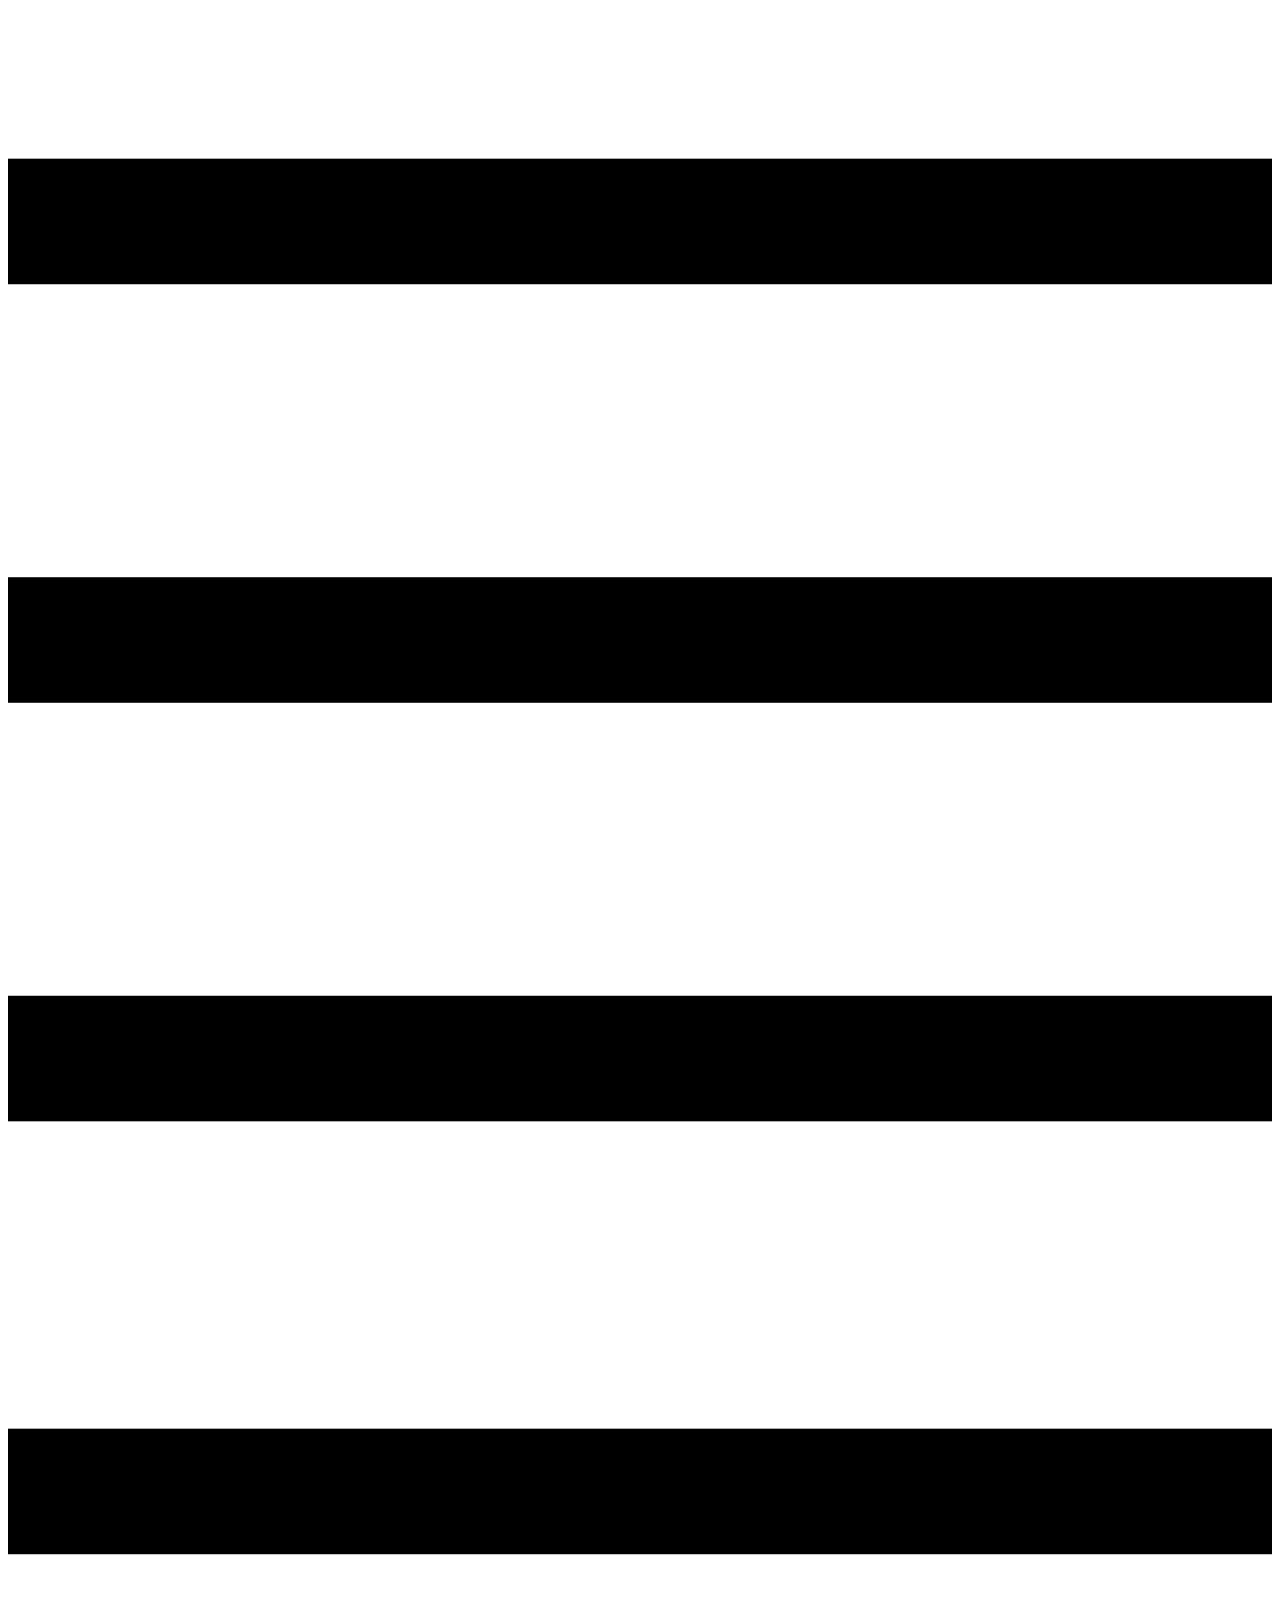
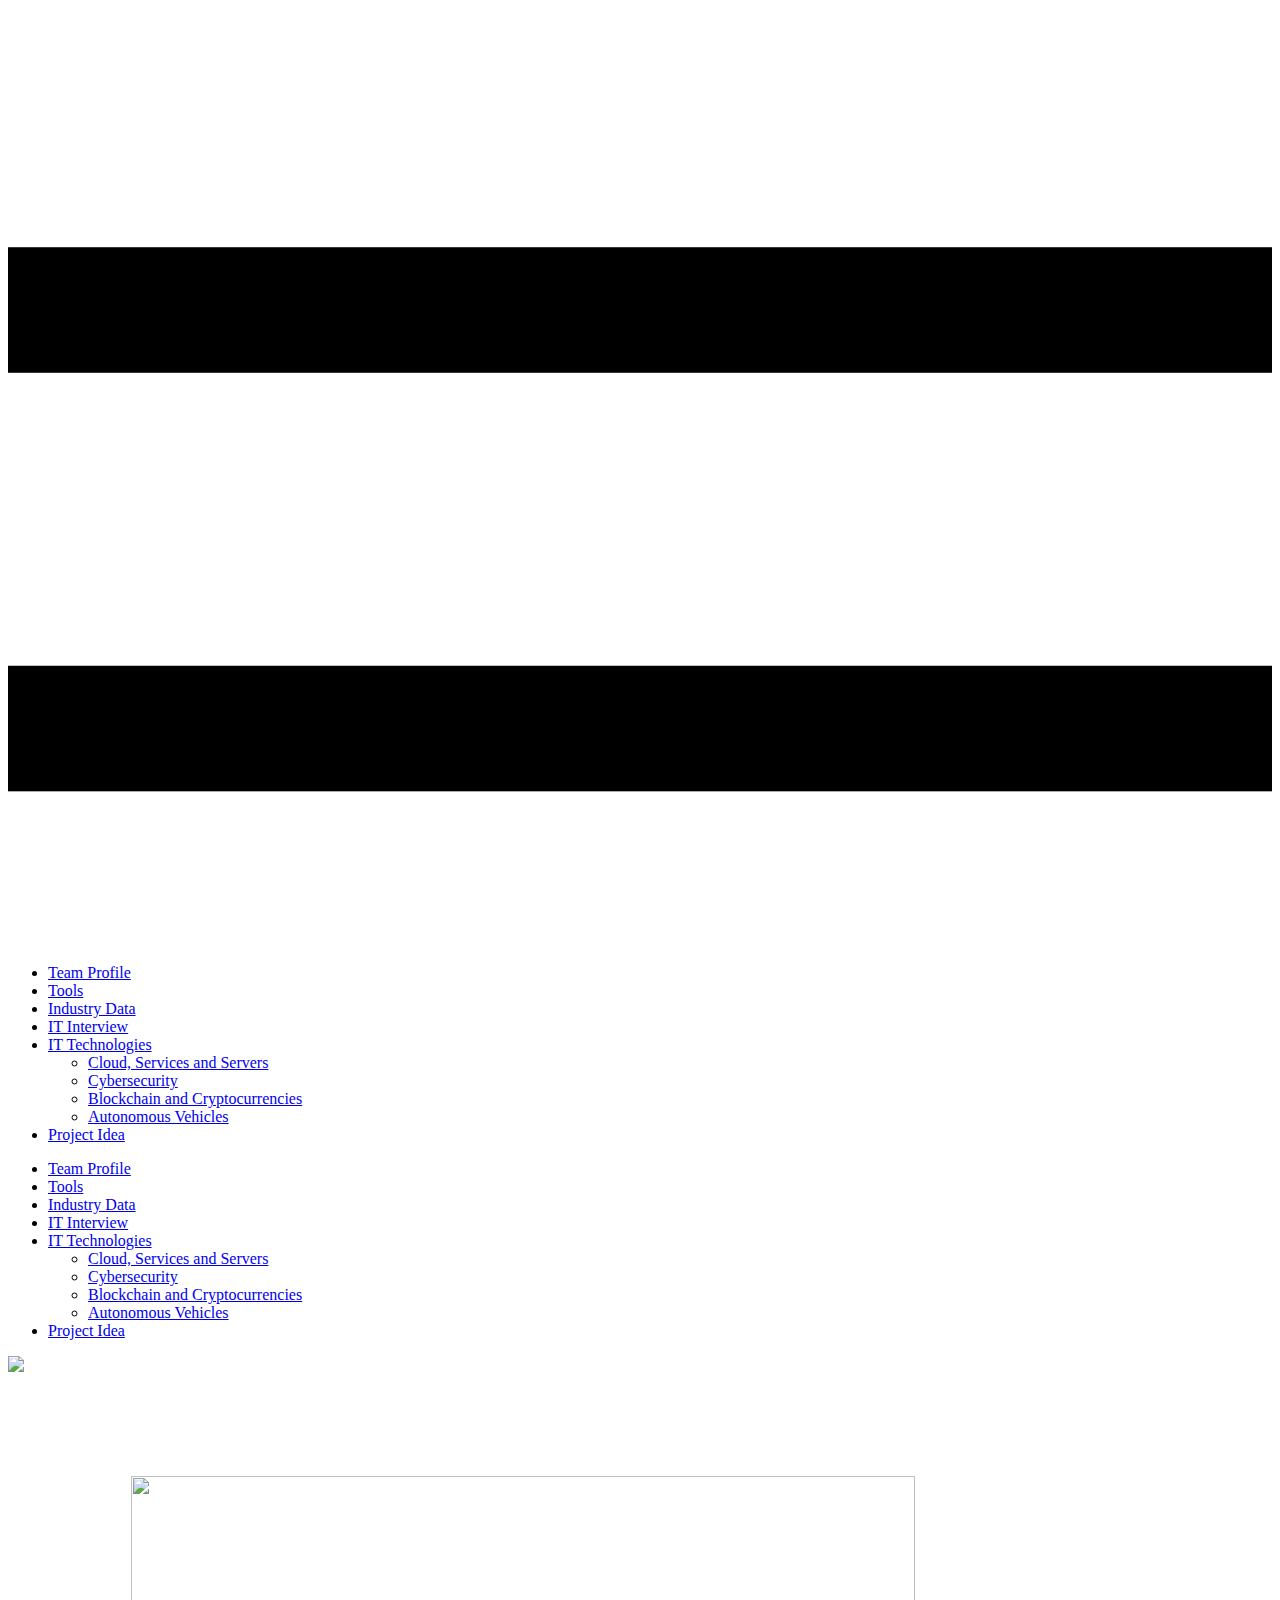
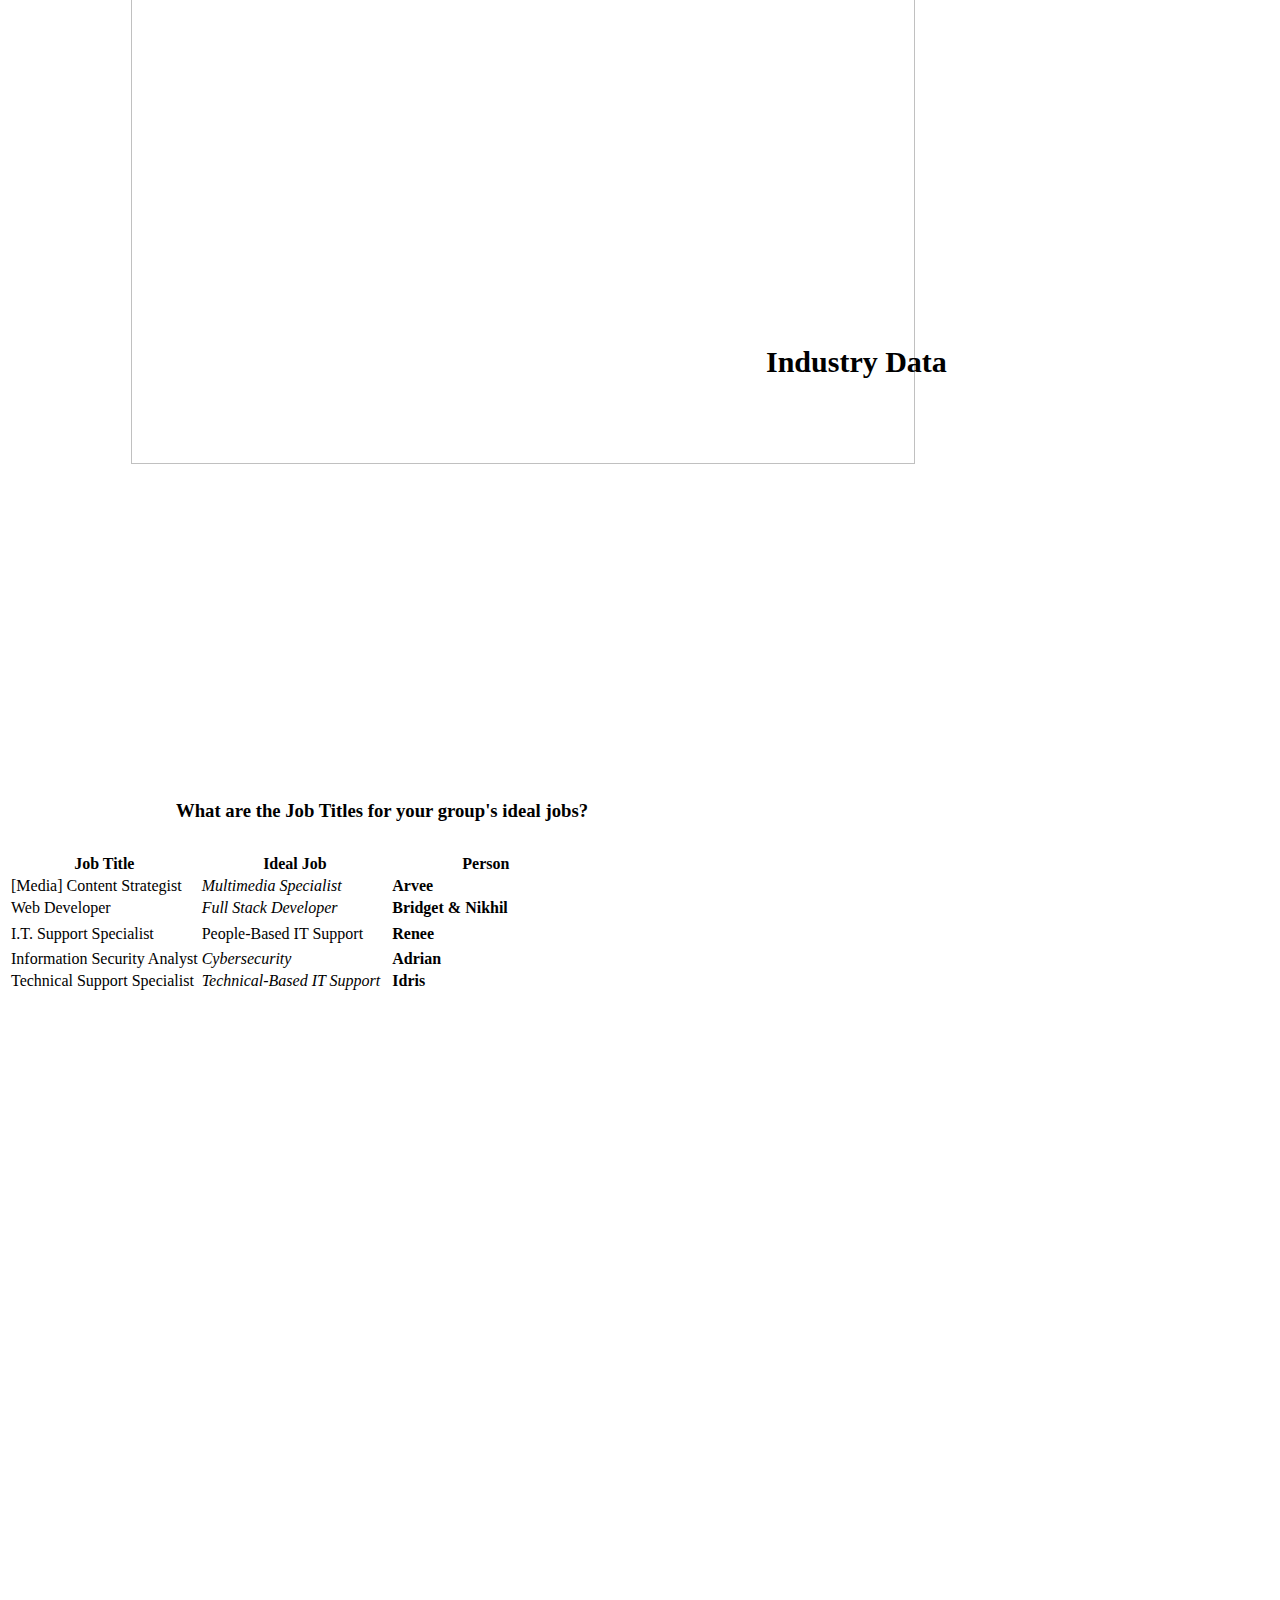
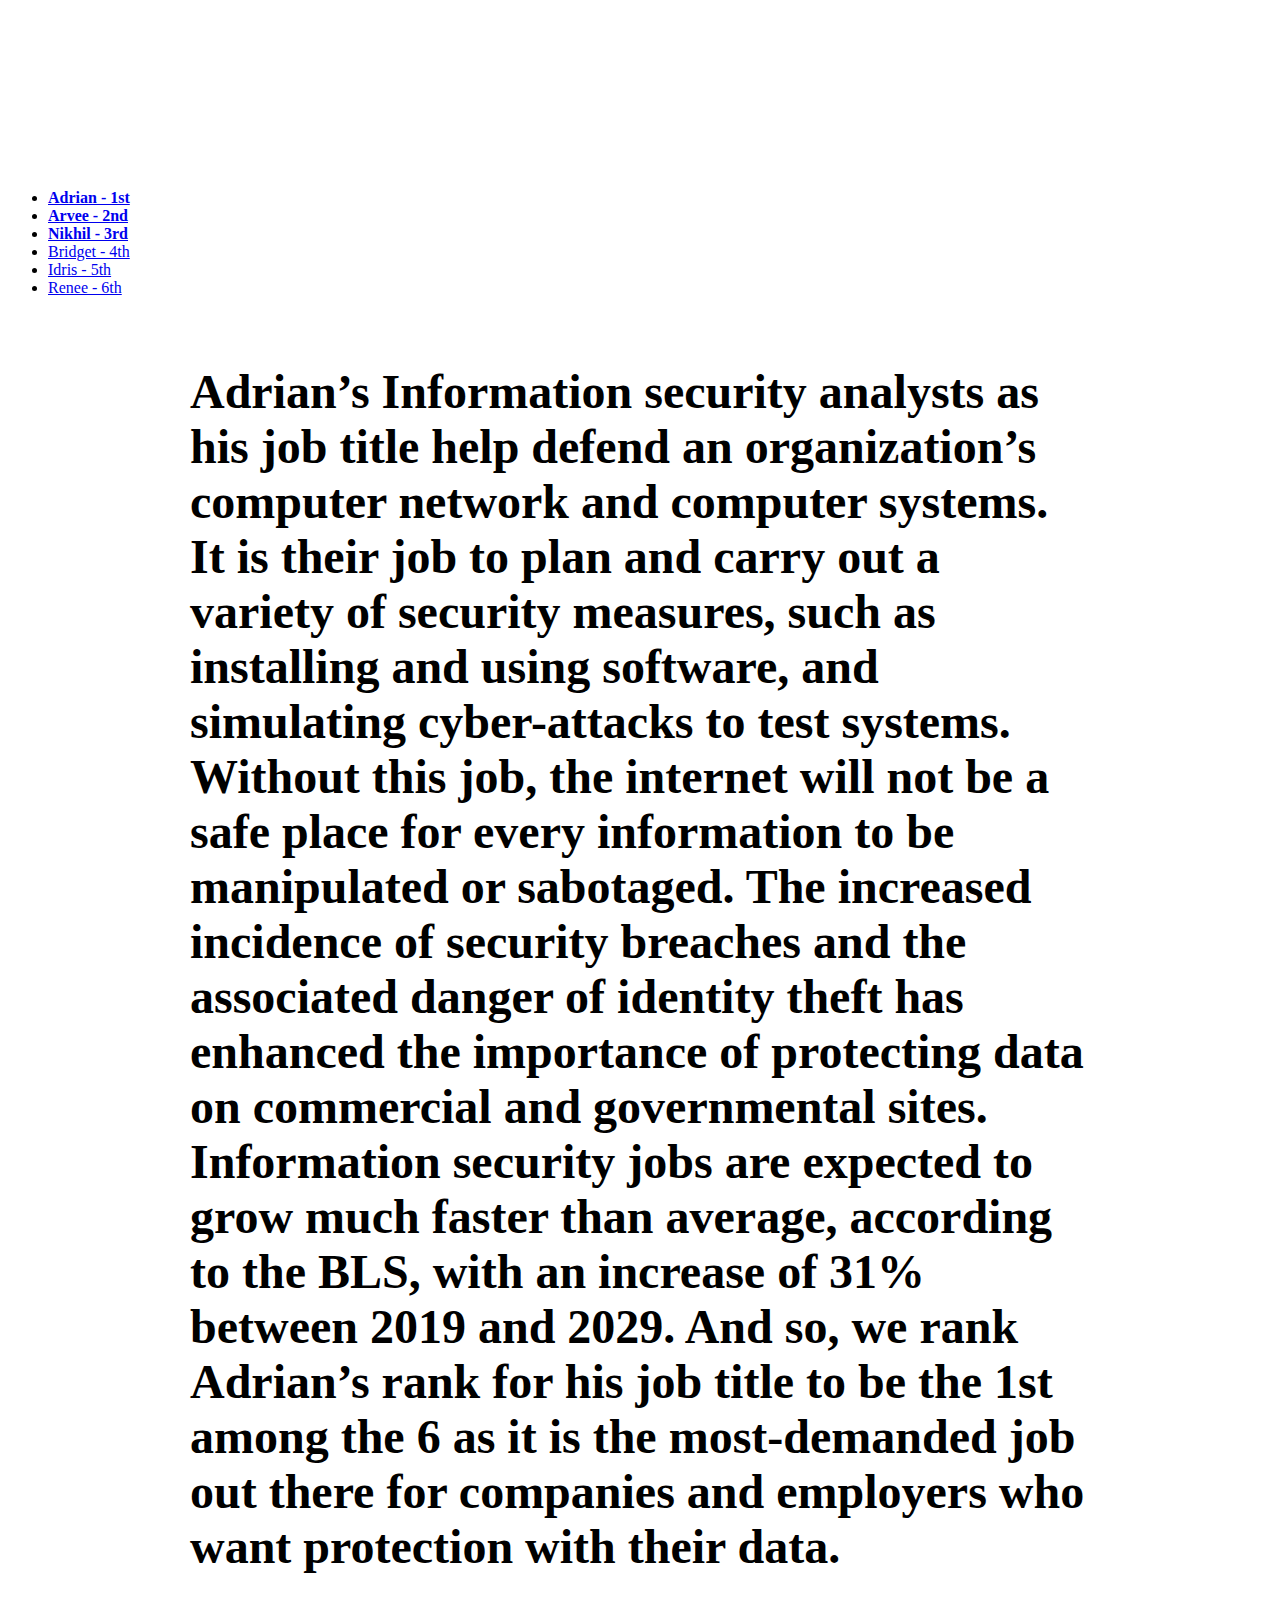
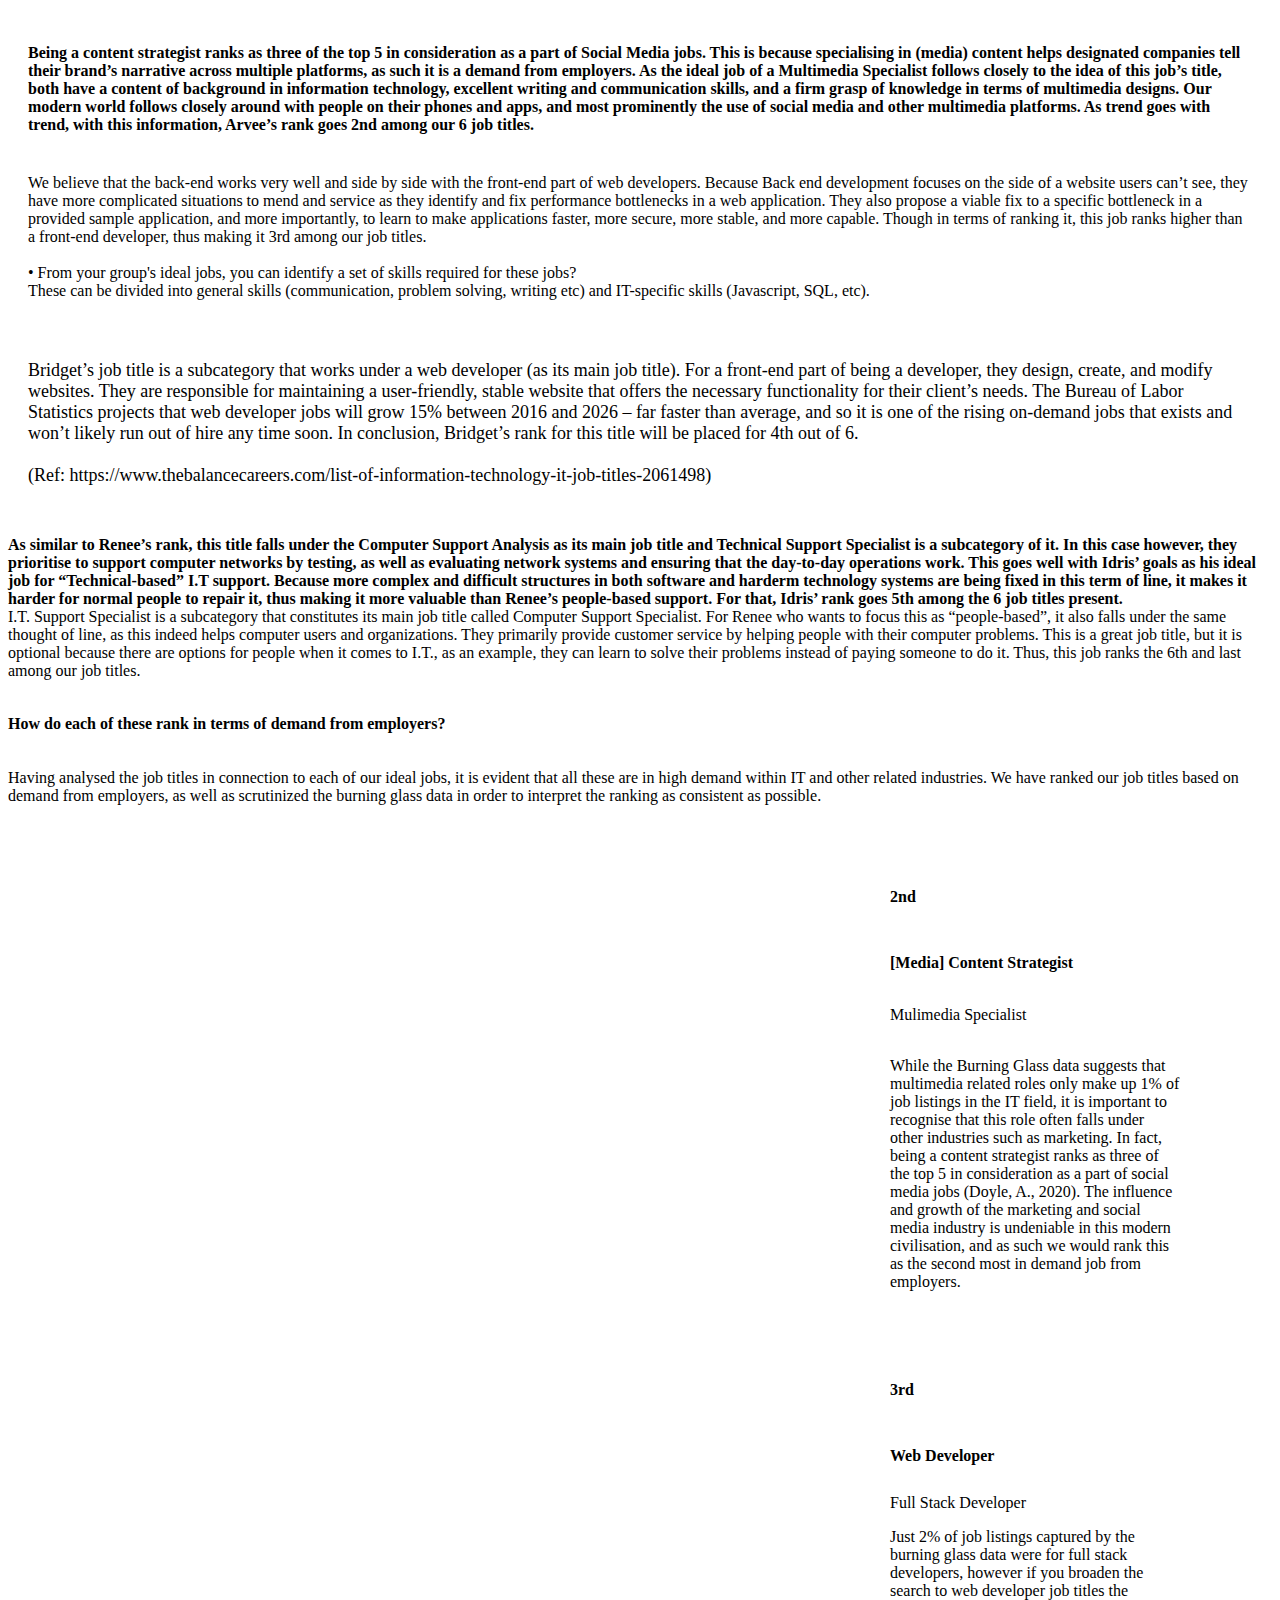
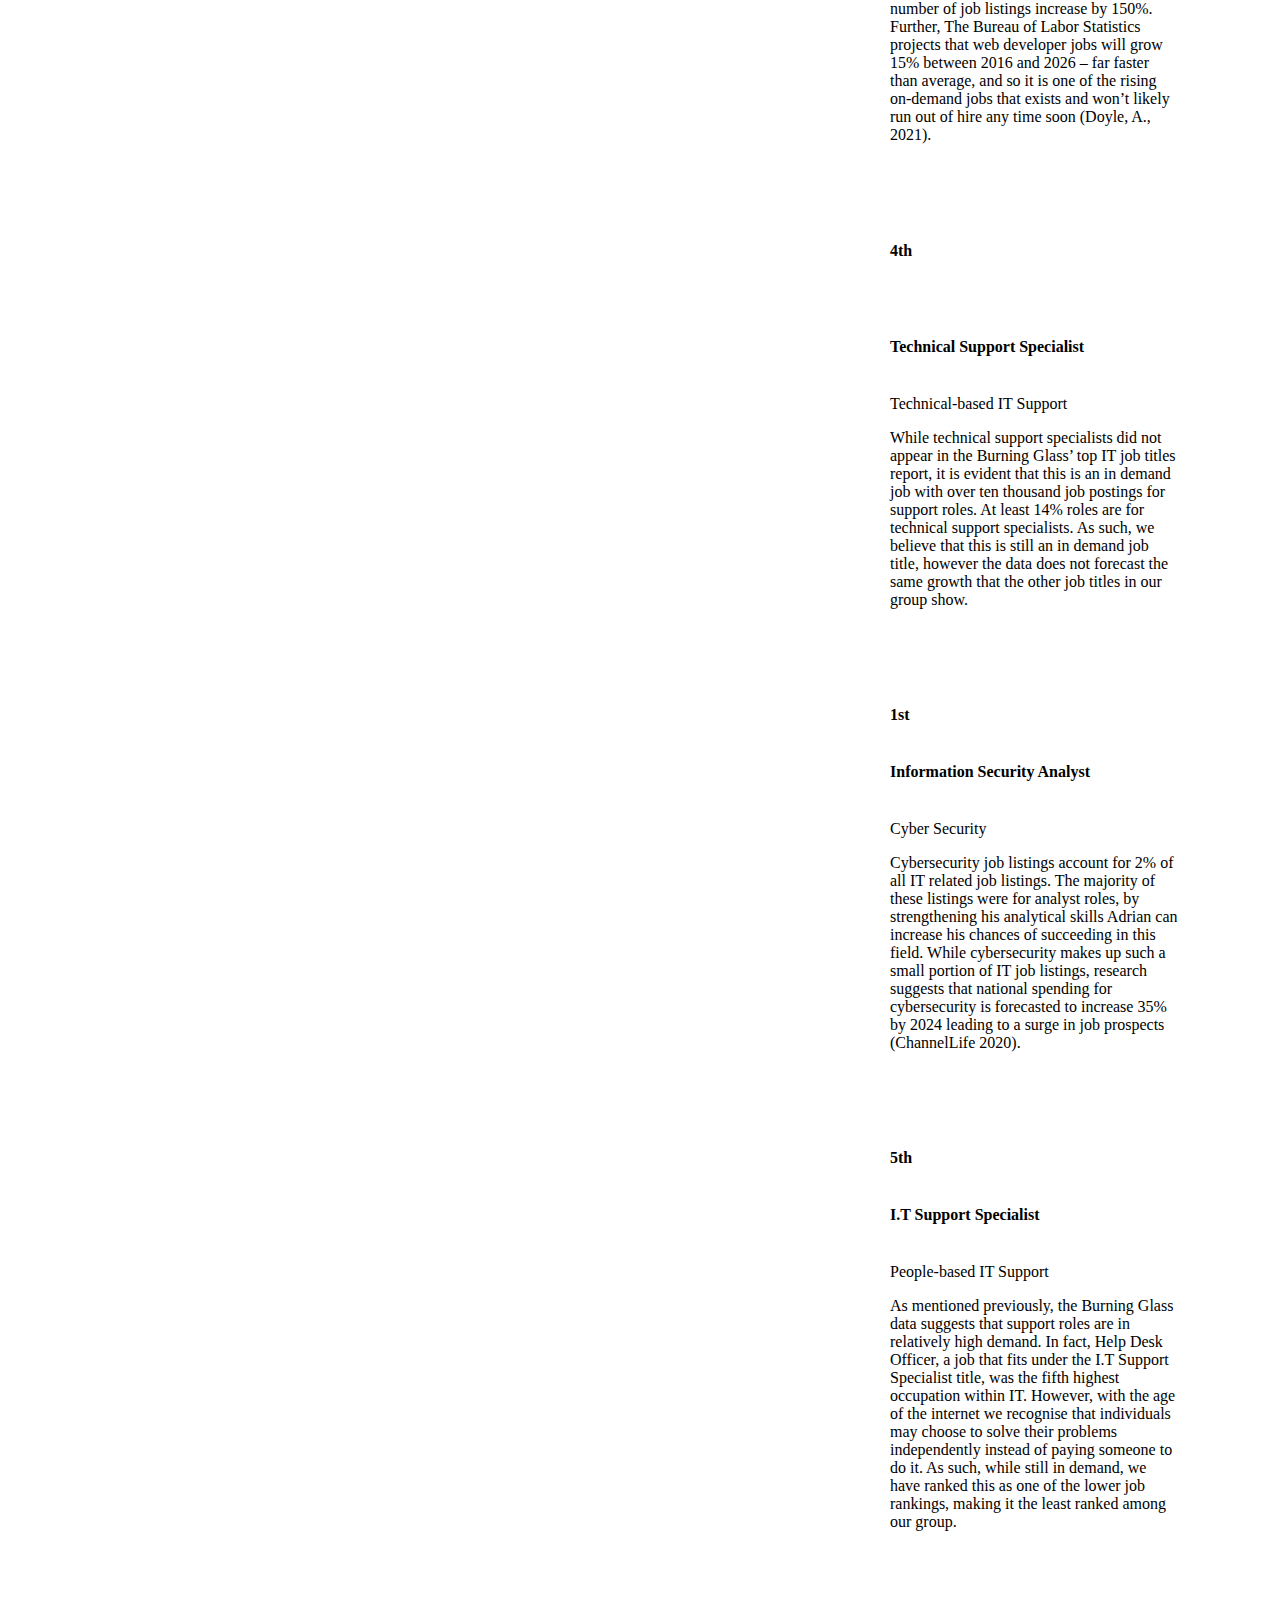
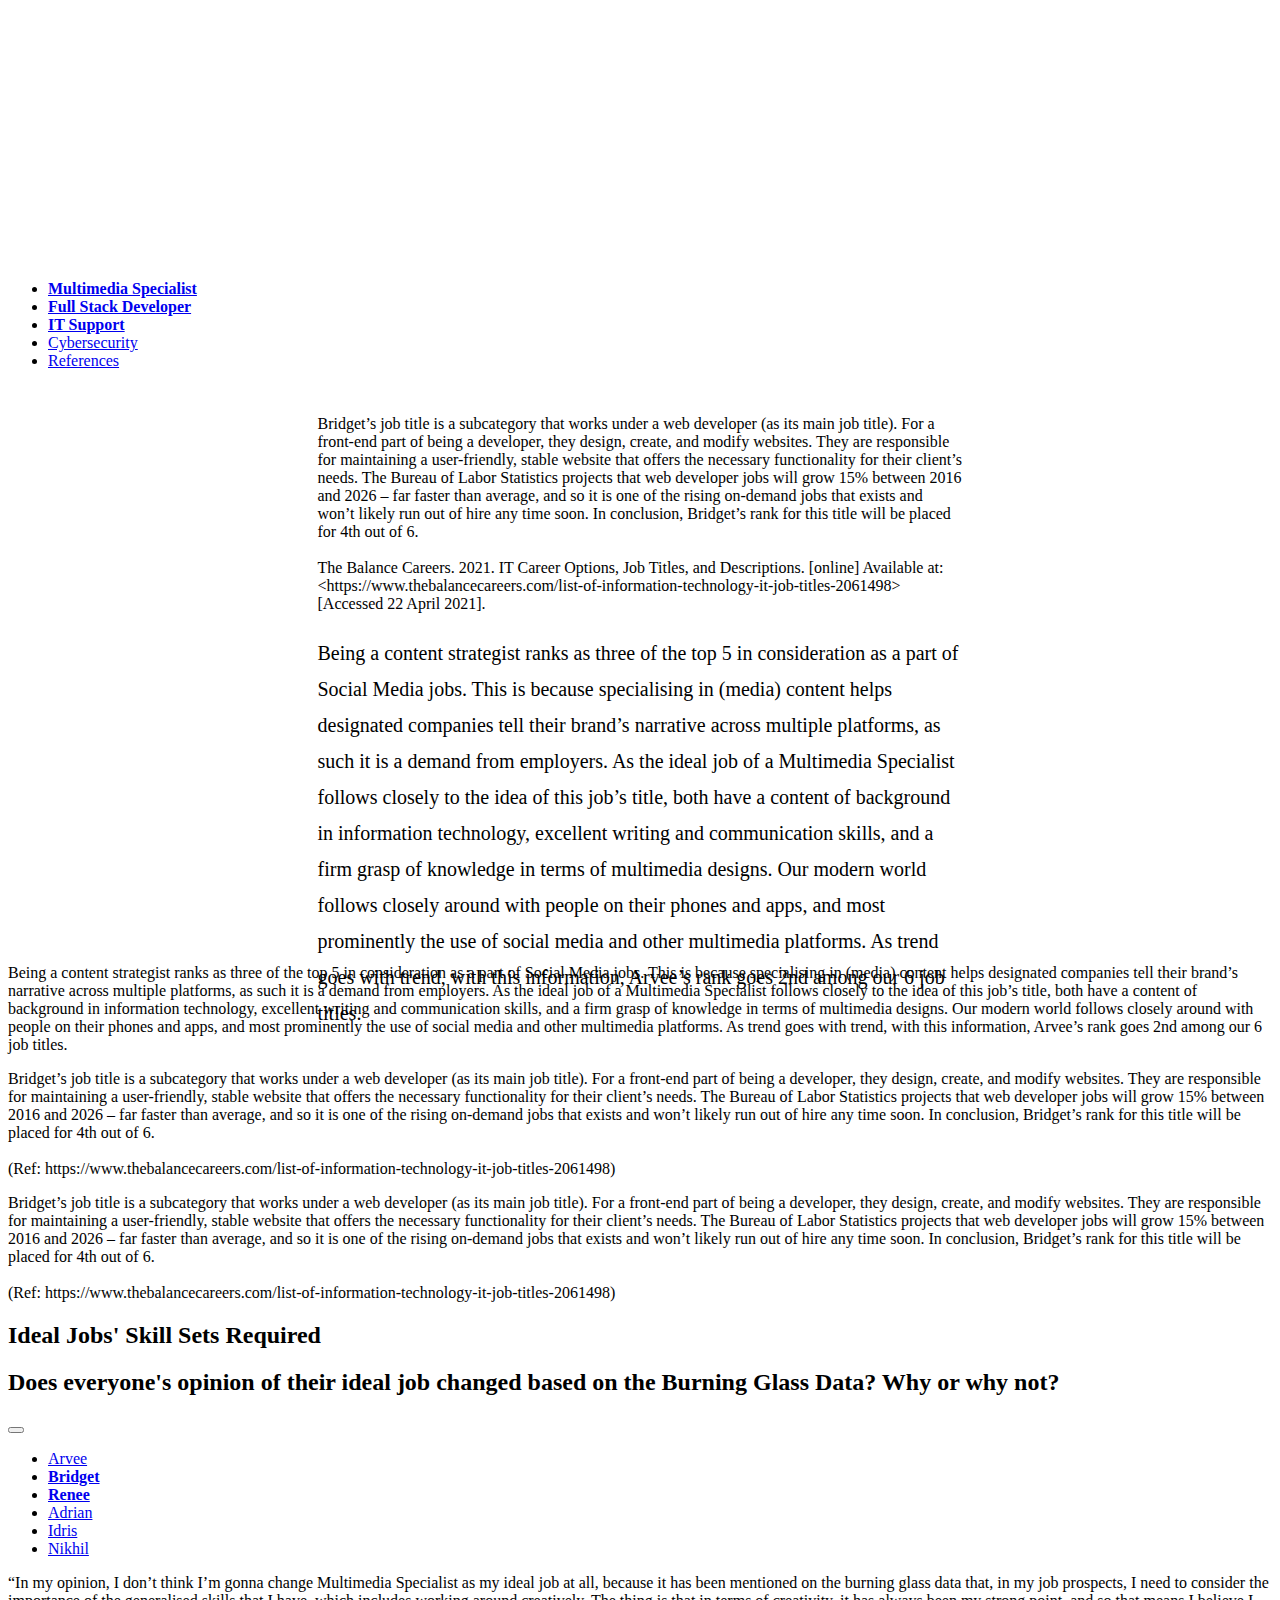
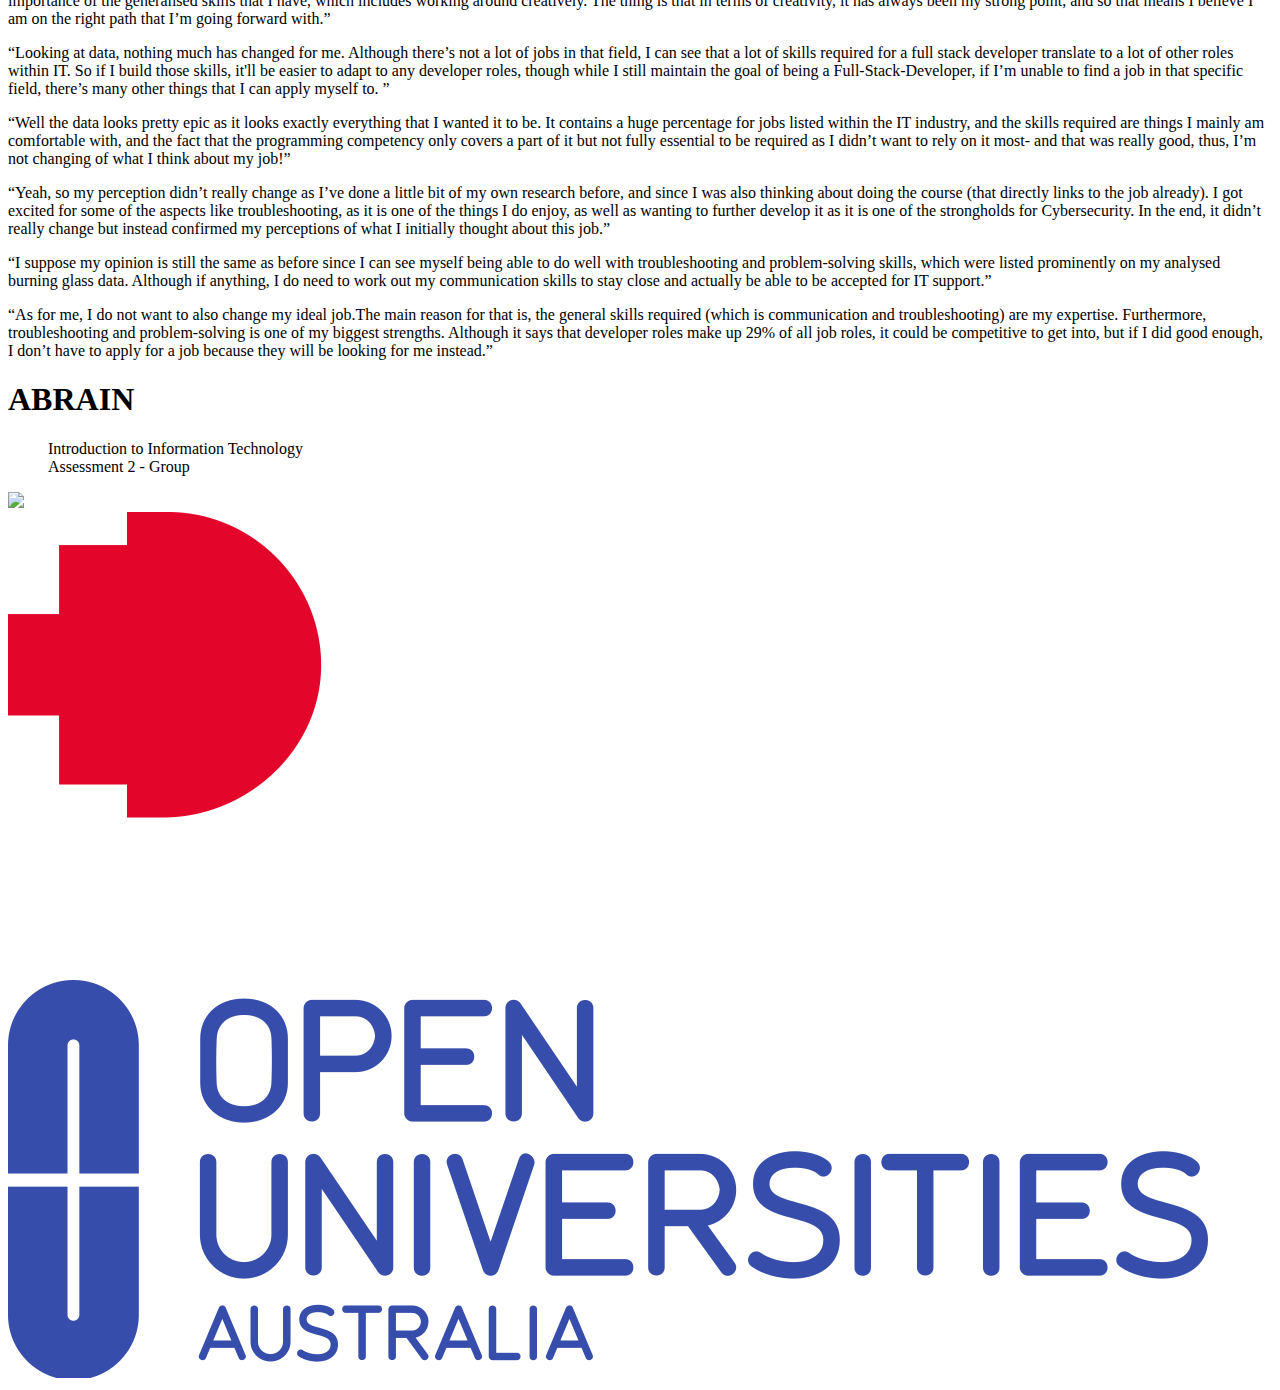
==== commit 5d71d4f3: "Changing heading size + edit columns" ====
--- a/Industry-Data.html
+++ b/Industry-Data.html
@@ -226,8 +226,9 @@
         </div>
       </div>
     </section>
-    <section class="u-align-center u-clearfix u-valign-middle u-section-4" id="carousel_e21f">
-      <h3 class="u-align-center u-text u-text-1">How do each of these rank in terms of demand from employers?</h3>
+    <section class="u-align-center u-clearfix u-valign-middle u-section-4" id="carousel_e21f">  
+      <h4 class="u-align-center u-text u-text-1">How do each of these rank in terms of demand from employers?</h4>
+      <p class="u-align-center u-text u-text-2">Having analysed the job titles in connection to each of our ideal jobs, it is evident that all these are in high demand within IT and other related industries. We have ranked our job titles based on demand from employers, as well as scrutinized the burning glass data in order to interpret the ranking as consistent as possible.</p>
       <div class="u-expanded-width u-palette-2-base u-shape u-shape-rectangle u-shape-1"></div>
       <div class="u-list u-list-1">
         <div class="u-repeater u-repeater-1">
@@ -237,7 +238,7 @@
               <img src="images/xsx_prev_ui.png" alt="" class="u-expanded-width u-image u-image-default u-image-1" data-image-width="632" data-image-height="395">
               <h4 class="u-text u-text-palette-1-base u-text-2">[Media] Content Strategist</h4>
               <p class="u-small-text u-text u-text-variant u-text-3">Mulimedia Specialist</p>
-              <p class="u-text u-text-palette-1-base u-text-4">While the Burning Glass data suggests that multimedia related roles only make up 1% of job listings in the IT field, it is important to recognise that this role often falls under other industries such as marketing. In fact, being a content strategist ranks as three of the top 5 in consideration as a part of social media jobs (Doyle, A., 2020). Furthermore, the Bureau of Labor Statistics (BLS) predicts faster-than-average growth in the field, with the number of employment opportunities anticipated to increase 6% by 2029 (Doyle, A., 2021). The influence and growth of the marketing and social media industry is undeniable in this modern civilisation, and as such we would rank this as the second most in demand job from employers. </p>
+              <p class="u-text u-text-palette-1-base u-text-4">While the Burning Glass data suggests that multimedia related roles only make up 1% of job listings in the IT field, it is important to recognise that this role often falls under other industries such as marketing. In fact, being a content strategist ranks as three of the top 5 in consideration as a part of social media jobs (Doyle, A., 2020). The influence and growth of the marketing and social media industry is undeniable in this modern civilisation, and as such we would rank this as the second most in demand job from employers. </p>
             </div>
           </div>
           <div class="u-align-center u-container-style u-list-item u-repeater-item u-shape-rectangle u-video-cover u-white u-list-item-2">
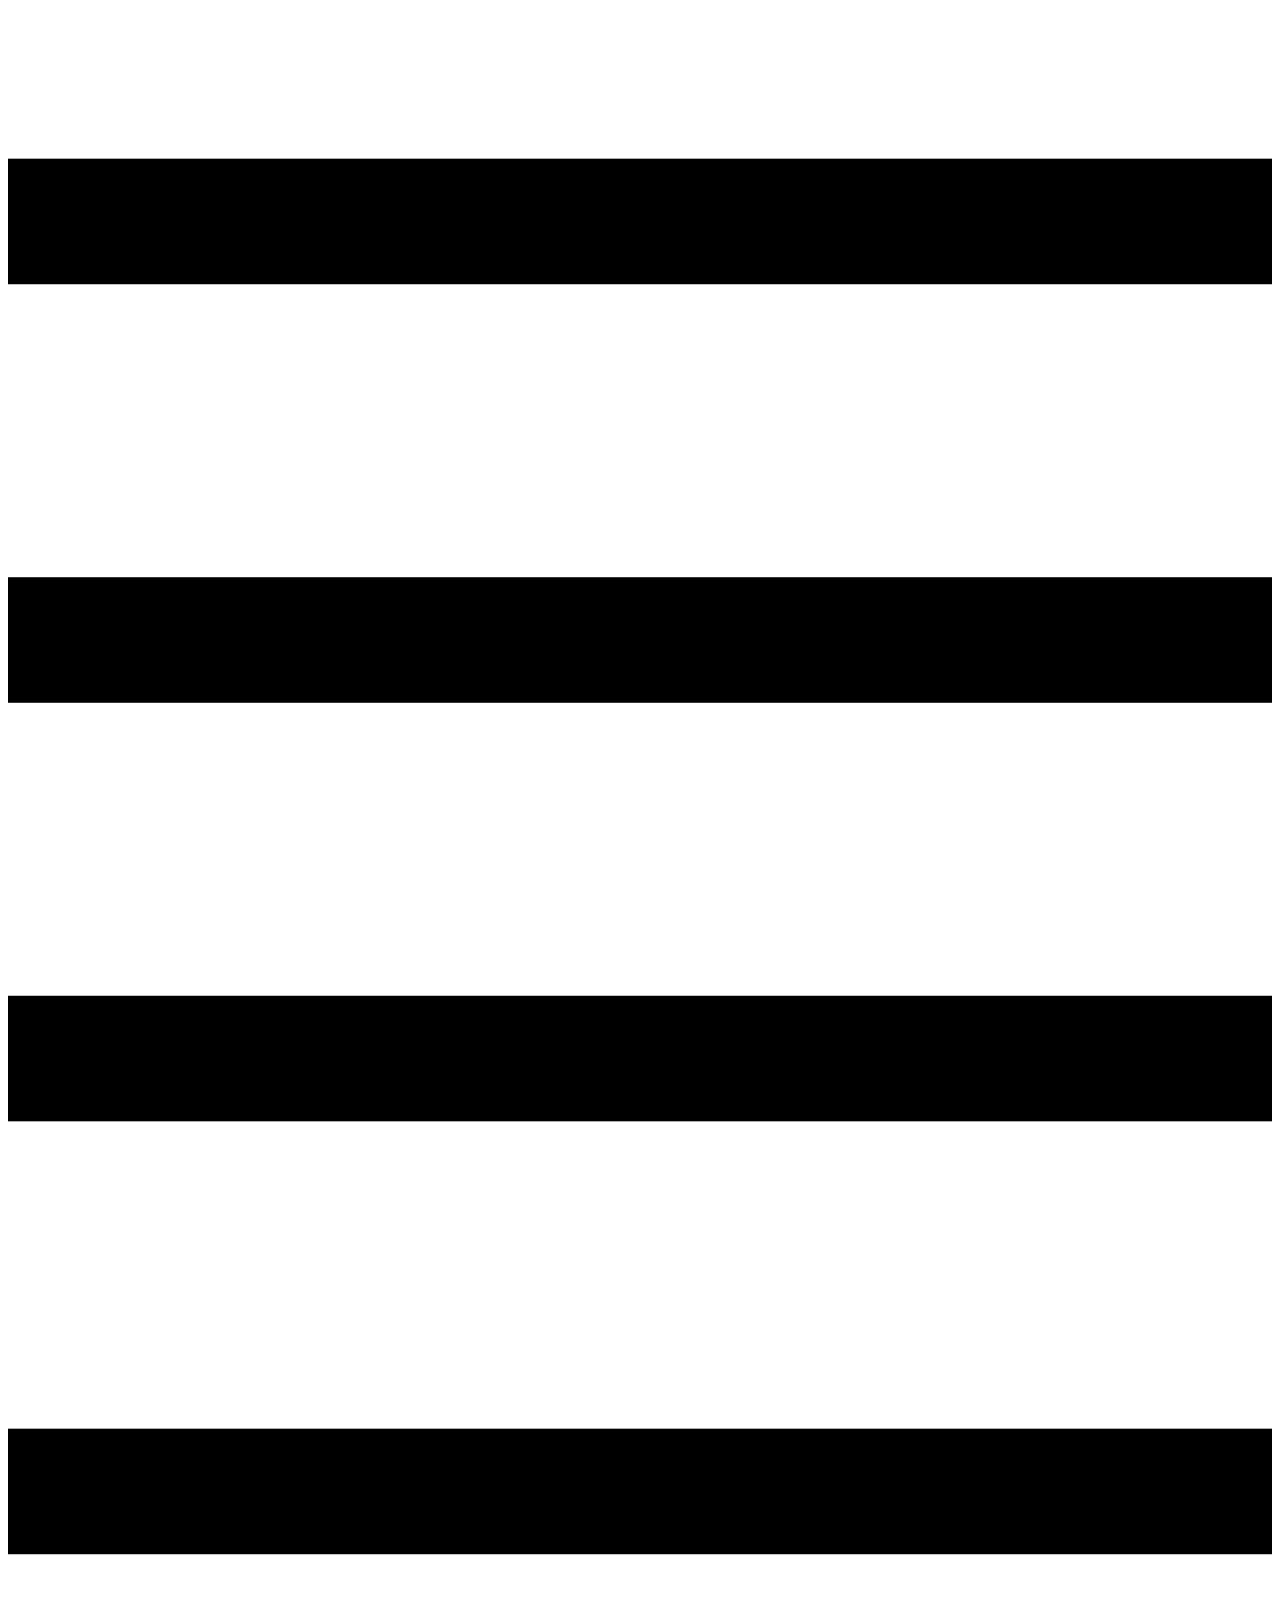
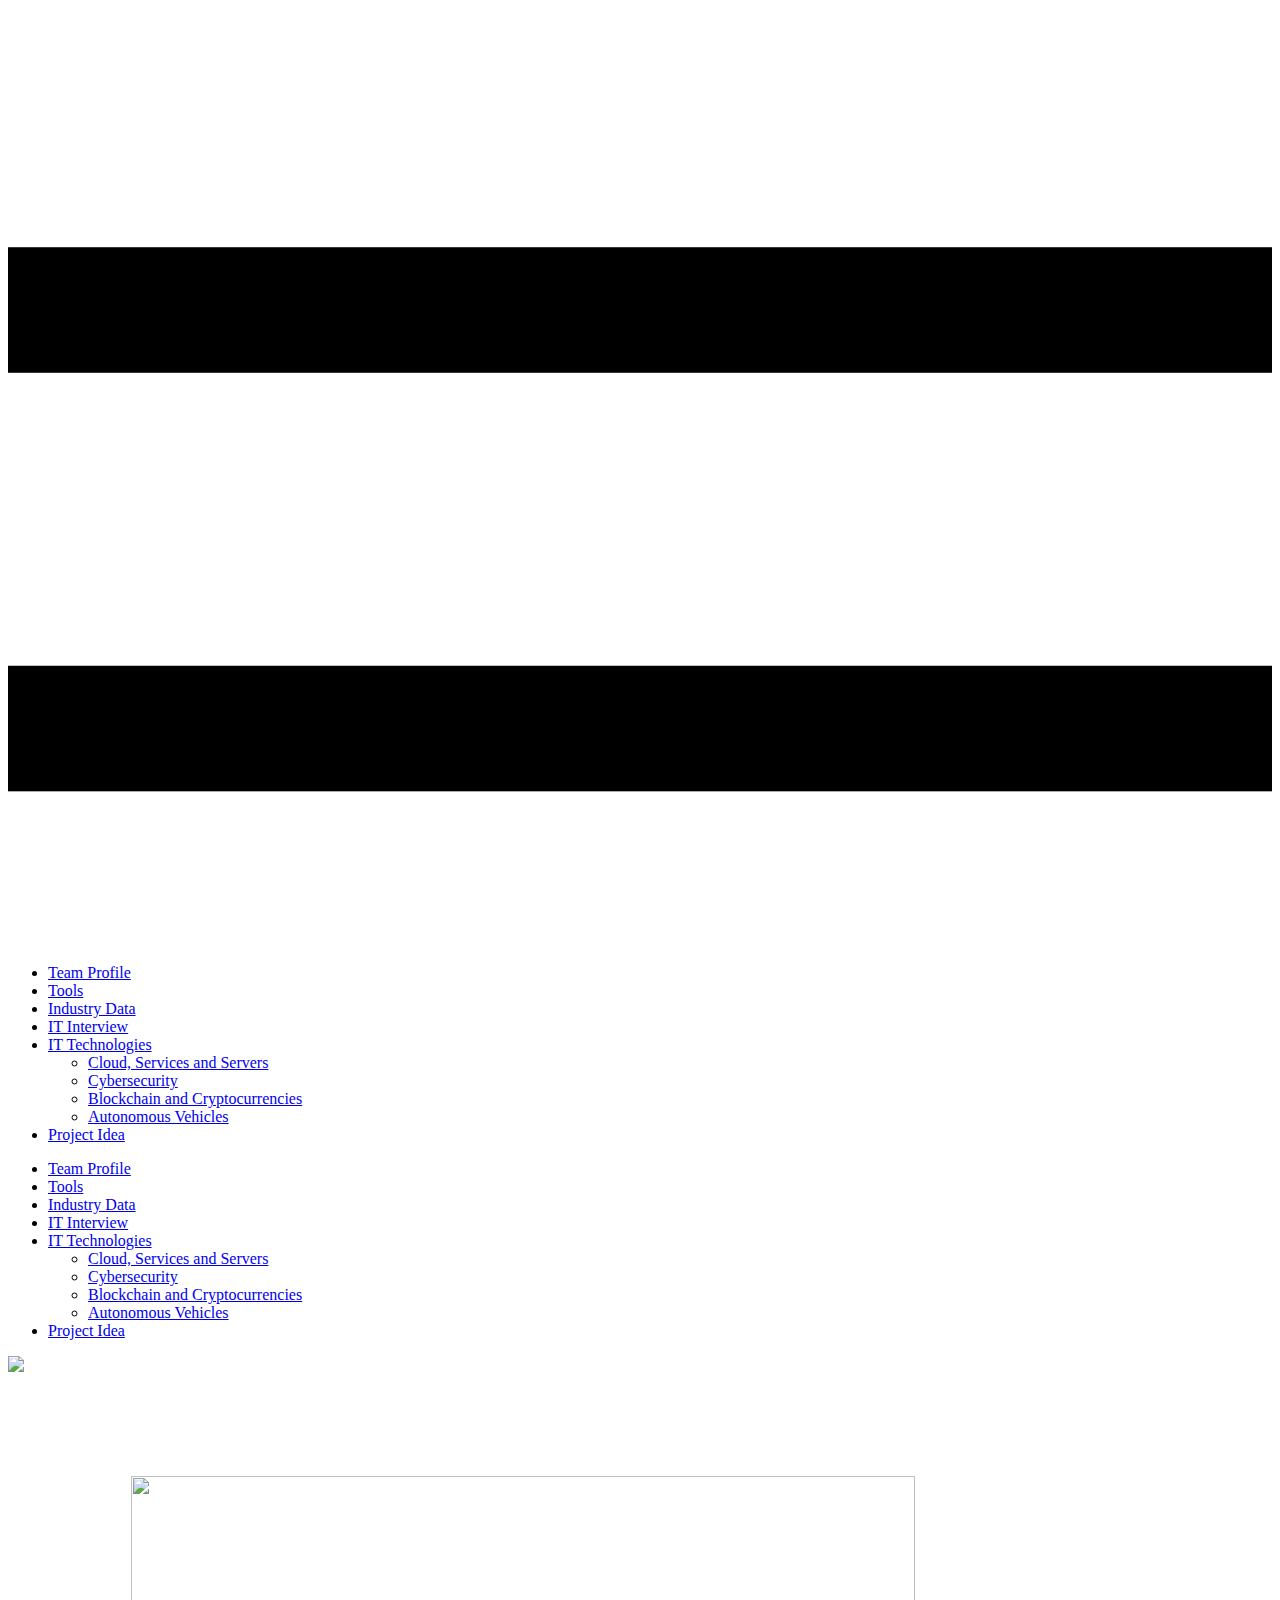
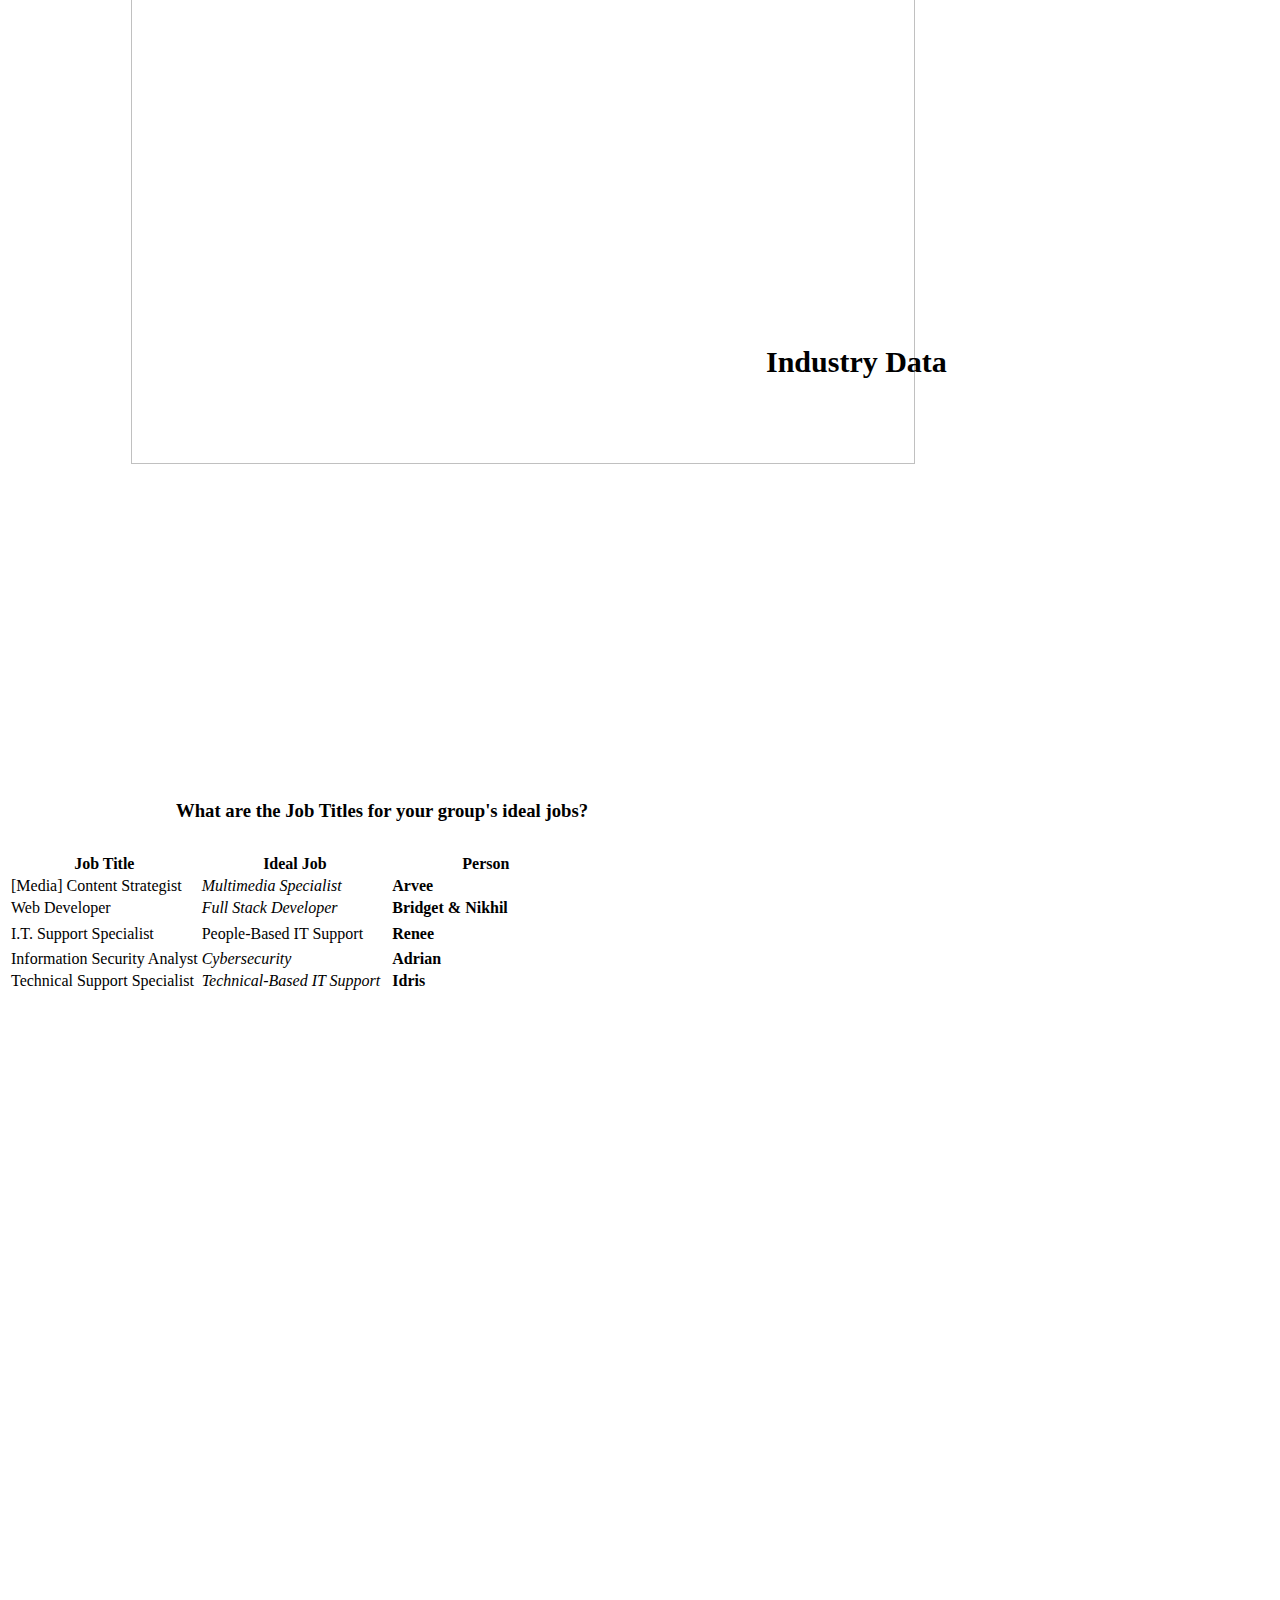
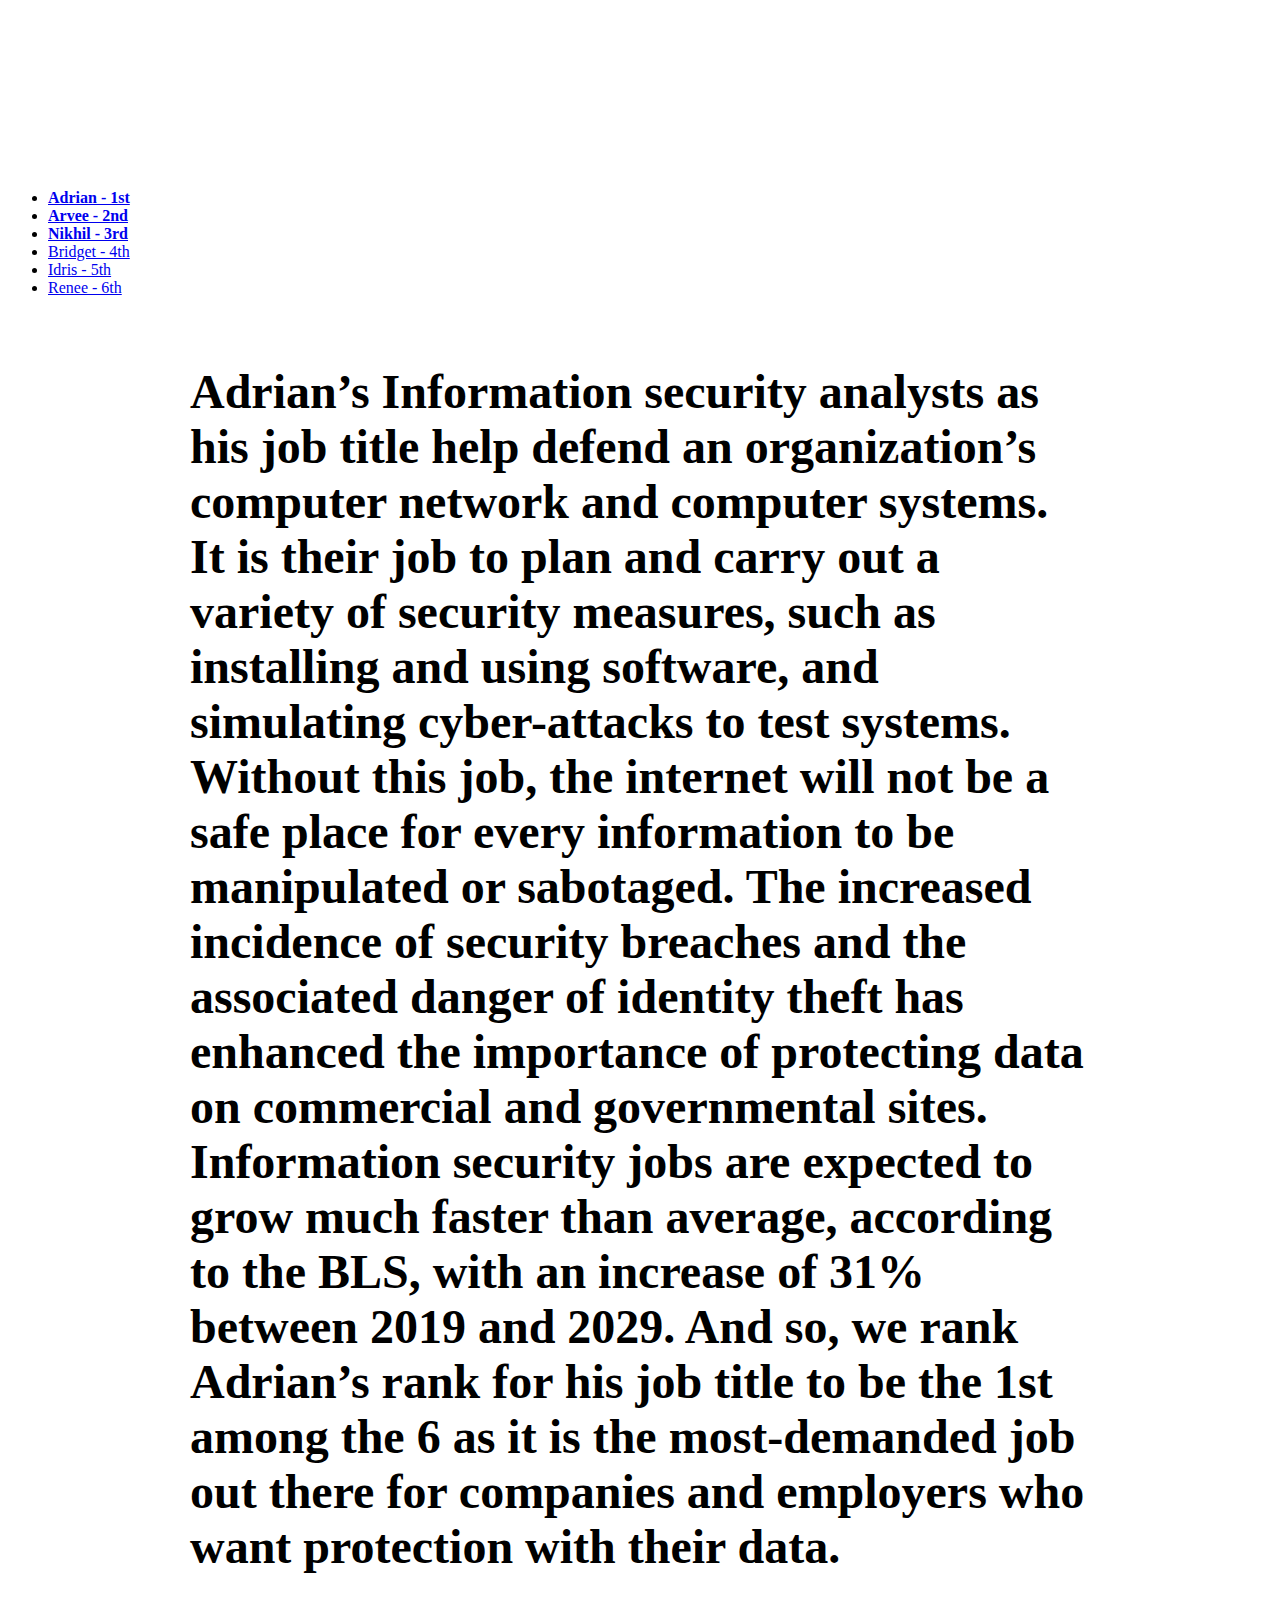
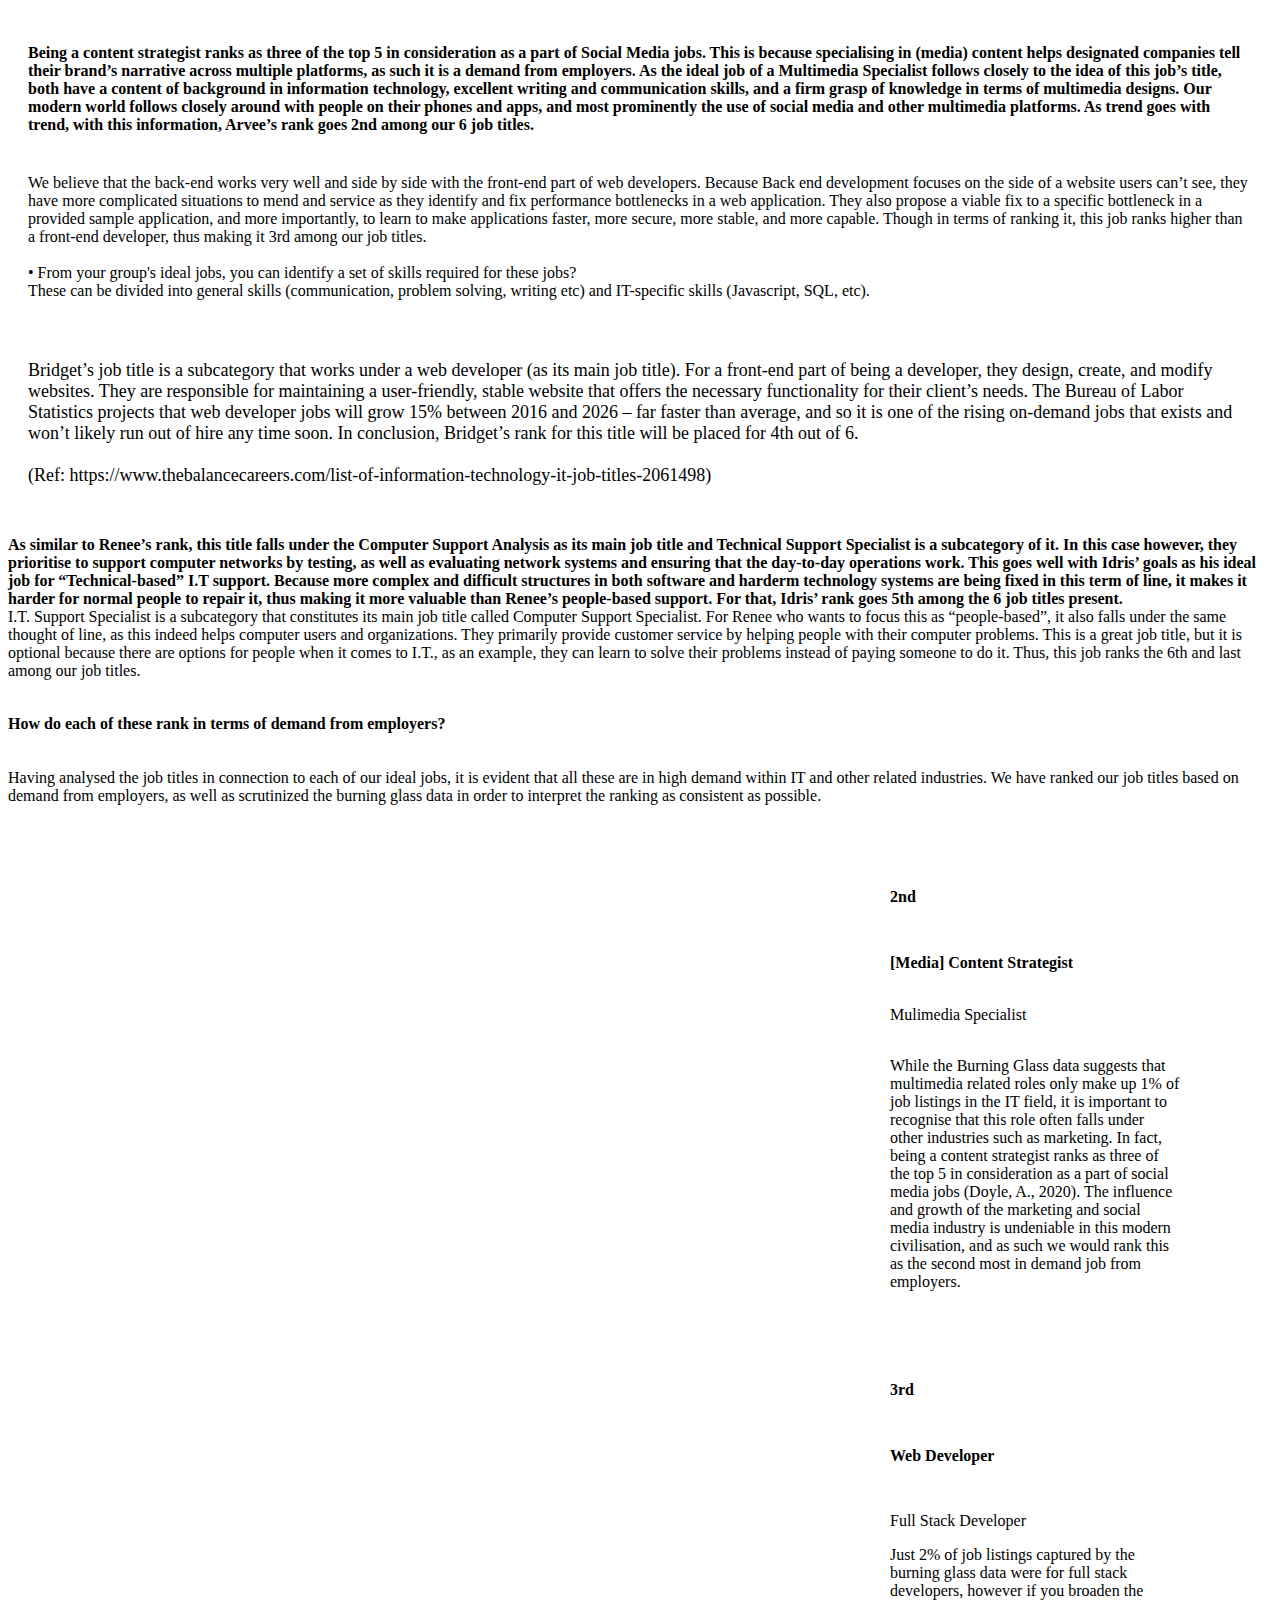
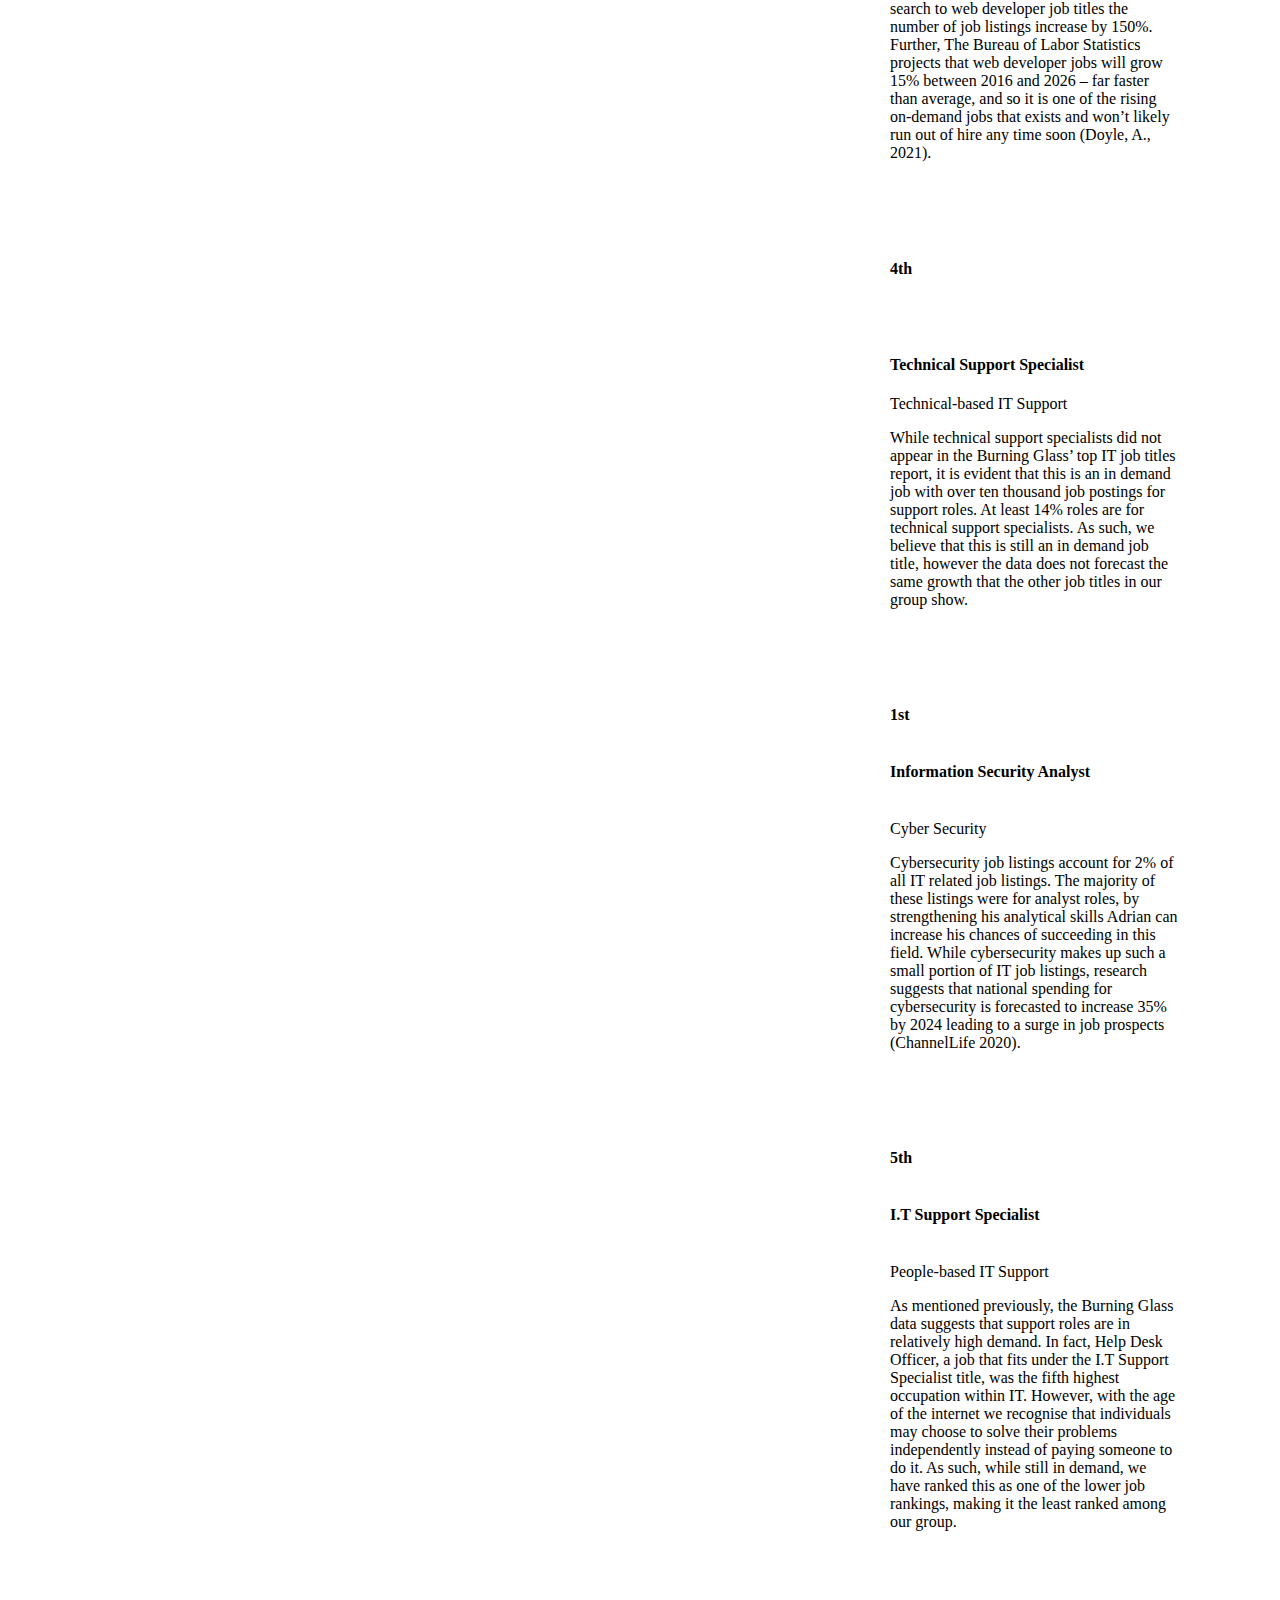
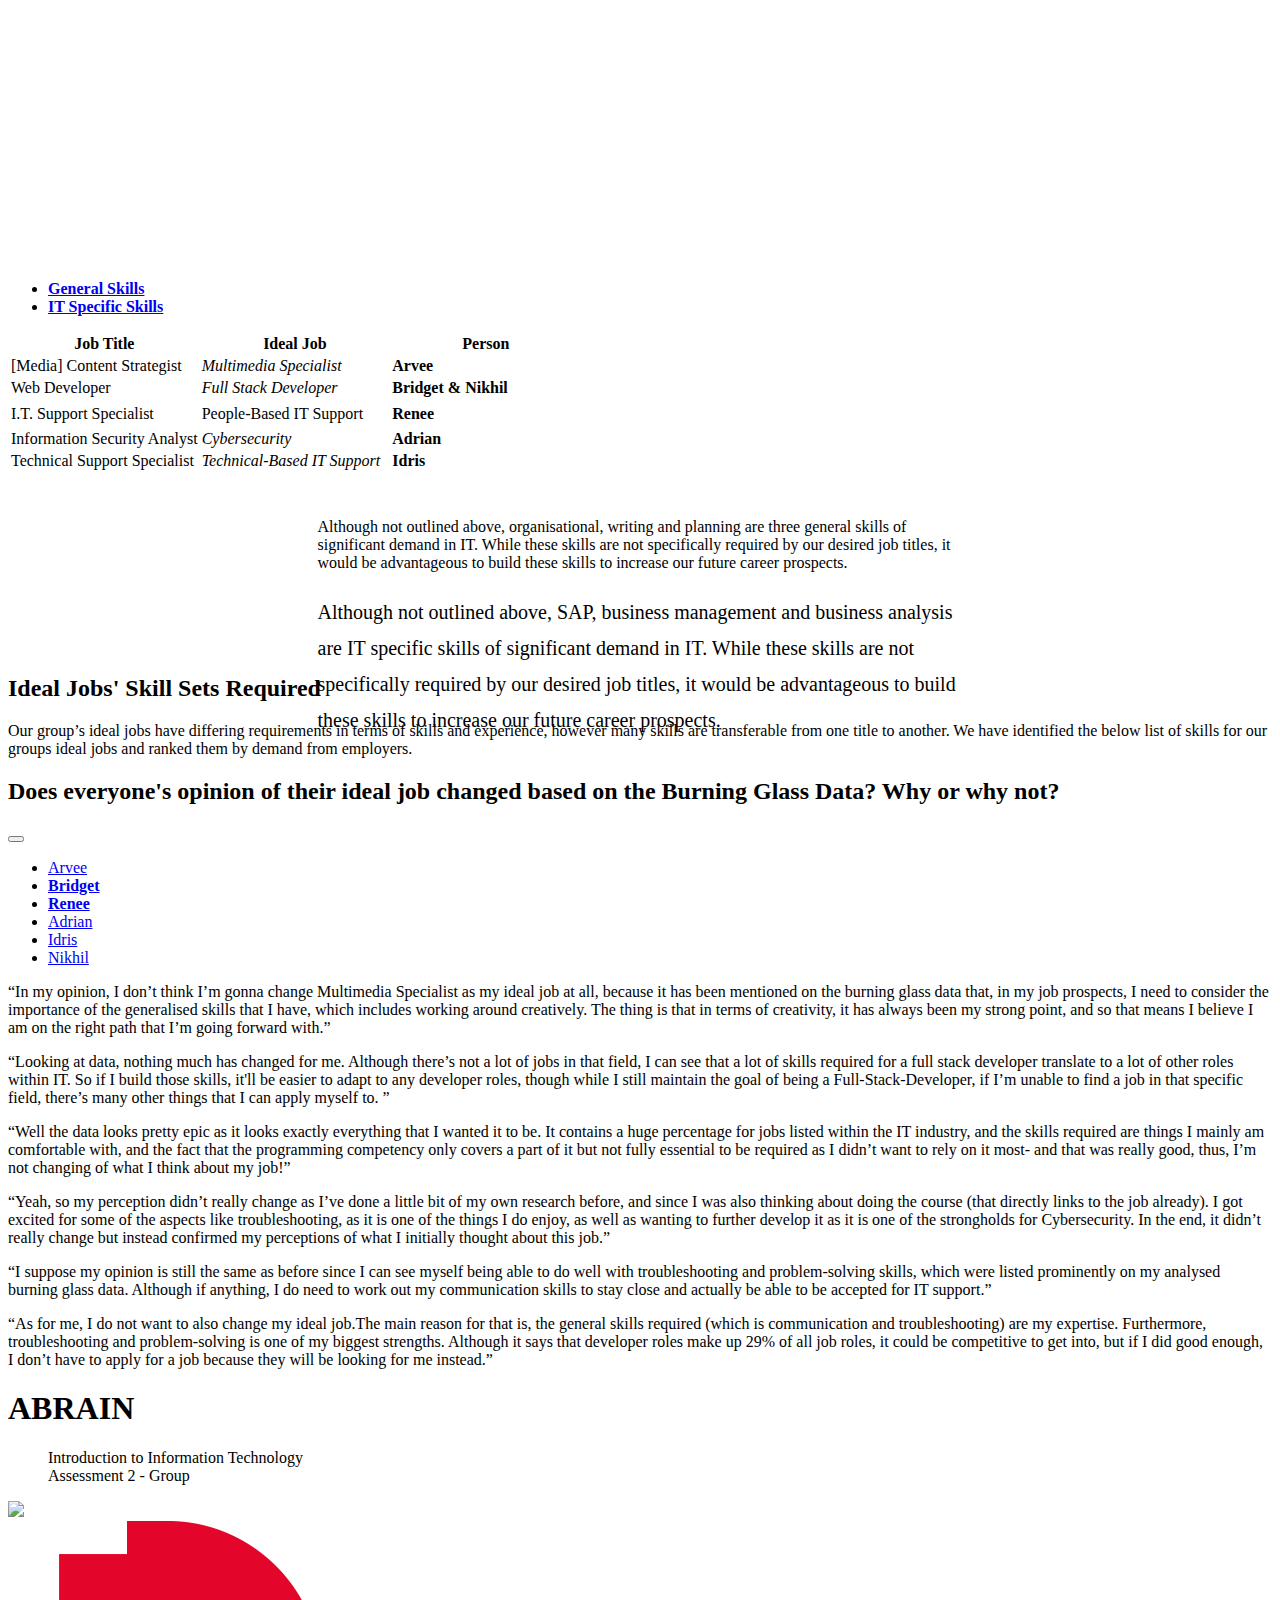
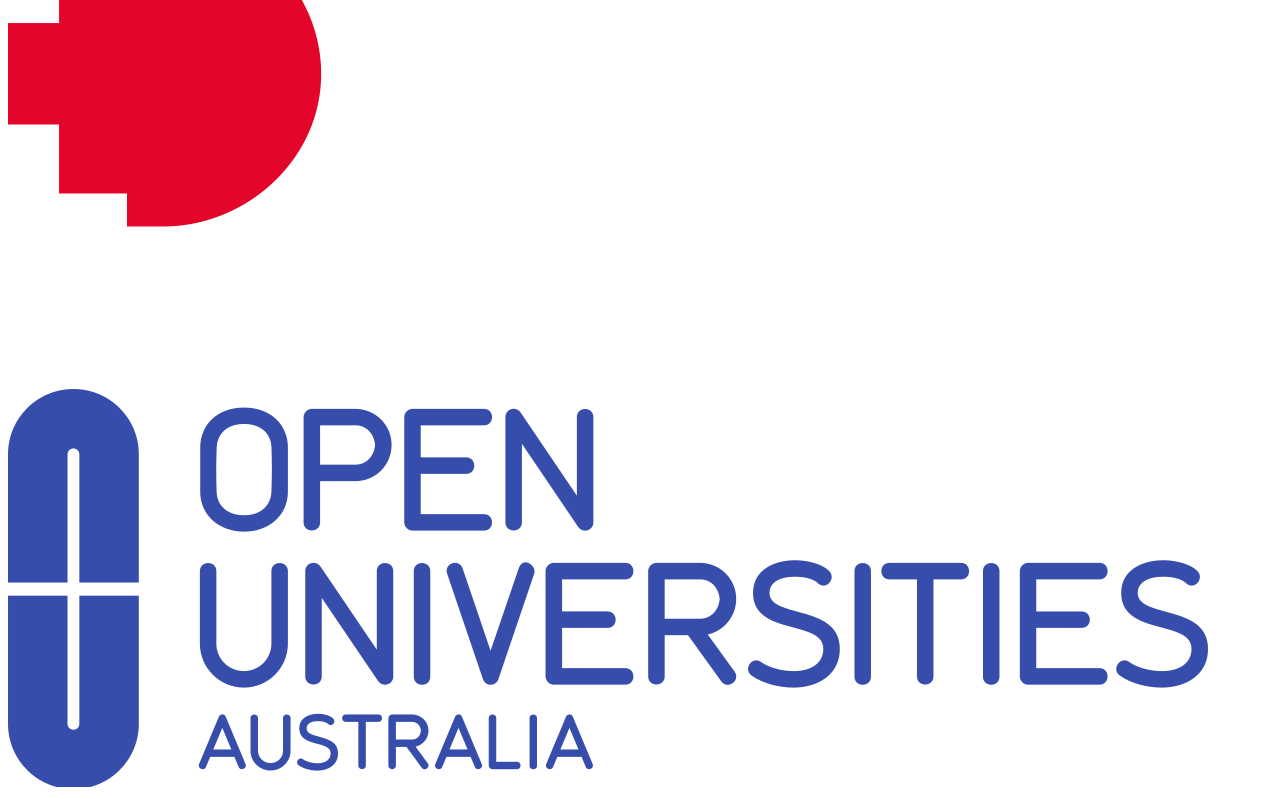
==== commit a3fbb0f2: "Update Industry-Data.html" ====
--- a/Industry-Data.html
+++ b/Industry-Data.html
@@ -246,6 +246,7 @@
 	      <h4 class="u-text u-text-palette-1-base u-text-2">3rd</h4>
               <img src="images/3.jpg" alt="" class="u-expanded-width u-image u-image-default u-image-2" data-image-width="900" data-image-height="878">
               <h4 class="u-text u-text-palette-1-base u-text-5">Web Developer</h4>
+		    <br>
               <p class="u-small-text u-text u-text-variant u-text-6">Full Stack Developer</p>
               <p class="u-text u-text-palette-1-base u-text-7">Just 2% of job listings captured by the burning glass data were for full stack developers, however if you broaden the search to web developer job titles the number of job listings increase by 150%. Further, The Bureau of Labor Statistics projects that web developer jobs will grow 15% between 2016 and 2026 – far faster than average, and so it is one of the rising on-demand jobs that exists and won’t likely run out of hire any time soon (Doyle, A., 2021). </p>
             </div>
@@ -256,8 +257,7 @@
                 <br>
               </h4>
               <img src="images/b4f60df5-647e-b99f-a687-ec47c26aa869-1.jpg" alt="" class="u-expanded-width u-image u-image-contain u-image-default u-image-3" data-image-width="900" data-image-height="878">
-              <h4 class="u-text u-text-palette-1-base u-text-8">Technical Support Specialist <br>
-                <br>
+              <h4 class="u-text u-text-palette-1-base u-text-8">Technical Support Specialist
               </h4>
               <p class="u-small-text u-text u-text-variant u-text-9">Technical-based IT Support</p>
               <p class="u-text u-text-palette-1-base u-text-10">While technical support specialists did not appear in the Burning Glass’ top IT job titles report, it is evident that this is an in demand job with over ten thousand job postings for support roles. At least 14% roles are for technical support specialists. As such, we believe that this is still an in demand job title, however the data does not forecast the same growth that the other job titles in our group show. </p>
@@ -296,30 +296,69 @@
       <div class="u-tab-links-align-left u-tabs u-tabs-1">
         <ul class="u-spacing-10 u-tab-list u-unstyled" role="tablist">
           <li class="u-tab-item u-tab-item-1" role="presentation">
-            <a class="active u-active-grey-10 u-button-style u-tab-link u-text-active-custom-color-4 u-text-hover-palette-5-base u-text-palette-2-base u-tab-link-1" id="link-tab-35d9" href="#tab-35d9" role="tab" aria-controls="tab-35d9" aria-selected="true"><b>Multimedia Specialist</b>
+            <a class="active u-active-grey-10 u-button-style u-tab-link u-text-active-custom-color-4 u-text-hover-palette-5-base u-text-palette-2-base u-tab-link-1" id="link-tab-35d9" href="#tab-35d9" role="tab" aria-controls="tab-35d9" aria-selected="true"><b>General Skills</b>
             </a>
           </li>
           <li class="u-tab-item u-tab-item-2" role="presentation">
-            <a class="u-active-grey-10 u-button-style u-tab-link u-text-active-custom-color-4 u-text-hover-palette-5-base u-text-palette-2-base u-tab-link-2" id="link-tab-24cf" href="#tab-24cf" role="tab" aria-controls="tab-24cf" aria-selected="false"><b>Full Stack Developer</b>
-            </a>
-          </li>
-          <li class="u-tab-item u-tab-item-3" role="presentation">
-            <a class="u-active-grey-10 u-button-style u-tab-link u-text-active-custom-color-4 u-text-hover-palette-5-base u-text-palette-2-base u-tab-link-3" id="link-tab-e4fb" href="#tab-e4fb" role="tab" aria-controls="tab-e4fb" aria-selected="false"><b>IT Support</b>
-            </a>
-          </li>
-          <li class="u-tab-item u-tab-item-4" role="presentation">
-            <a class="u-active-grey-10 u-button-style u-tab-link u-text-active-custom-color-4 u-text-hover-palette-5-base u-text-palette-2-base u-tab-link-4" id="link-tab-8284" href="#tab-8284" role="tab" aria-controls="tab-8284" aria-selected="false">Cybersecurity</a>
-          </li>
-          <li class="u-tab-item u-tab-item-5" role="presentation">
-            <a class="u-active-grey-10 u-button-style u-tab-link u-text-active-custom-color-4 u-text-hover-palette-5-base u-text-palette-2-base u-tab-link-5" id="link-tab-28e7" href="#tab-28e7" role="tab" aria-controls="tab-28e7" aria-selected="false">References</a>
+            <a class="u-active-grey-10 u-button-style u-tab-link u-text-active-custom-color-4 u-text-hover-palette-5-base u-text-palette-2-base u-tab-link-2" id="link-tab-24cf" href="#tab-24cf" role="tab" aria-controls="tab-24cf" aria-selected="false"><b>IT Specific Skills</b>
+            </a>
           </li>
         </ul>
+	   
         <div class="u-tab-content">
           <div class="u-container-style u-grey-10 u-tab-active u-tab-pane u-tab-pane-1" id="tab-35d9" role="tabpanel" aria-labelledby="link-tab-35d9">
             <div class="u-container-layout u-container-layout-1">
               <div class="u-border-3 u-border-grey-dark-1 u-expanded-width u-line u-line-horizontal u-line-1"></div>
-              <p class="u-text u-text-1">Bridget’s job title is a subcategory that works under a web developer (as its main job title). For a front-end part of being a developer, they design, create, and modify websites. They are responsible for maintaining a user-friendly, stable website that offers the necessary functionality for their client’s needs. The Bureau of Labor Statistics projects that web developer jobs will grow 15% between 2016 and 2026 – far faster than average, and so it is one of the rising on-demand jobs that exists and won’t likely run out of hire any time soon. In conclusion, Bridget’s rank for this title will be placed for 4th out of 6. <br>
-                <br>The Balance Careers. 2021. IT Career Options, Job Titles, and Descriptions. [online] Available at: &lt;https://www.thebalancecareers.com/list-of-information-technology-it-job-titles-2061498&gt; [Accessed 22 April 2021].<br>
+		           <div class="u-expanded-width u-table u-table-responsive u-table-1">
+          <table class="u-table-entity">
+            <colgroup>
+              <col width="33.3%">
+              <col width="33.3%">
+              <col width="33.4%">
+            </colgroup>
+            <thead class="u-align-center u-table-header u-table-header-1">
+              <tr style="height: 1px;">
+                <th class="u-border-3 u-border-palette-2-base u-table-cell">Job Title</th>
+                <th class="u-border-3 u-border-palette-2-base u-table-cell">Ideal Job</th>
+                <th class="u-border-3 u-border-palette-2-base u-table-cell">Person</th>
+              </tr>
+	    </thead>
+            <tbody class="u-align-center u-table-body">
+              <tr style="height: 1px;">
+                <td class="u-border-1 u-border-palette-2-base u-table-cell">[Media] Content Strategist</td>
+                <td class="u-border-1 u-border-palette-2-base u-table-cell"><i>Multimedia Specialist</i>
+                  <br>
+                </td>
+		      <td class="u-border-1 u-border-palette-2-base u-table-cell"><b>Arvee</b></td>
+              </tr>
+              <tr style="height: 1px;">
+                <td class="u-border-1 u-border-palette-2-base u-table-cell">Web Developer</td>
+                <td class="u-border-1 u-border-palette-2-base u-table-cell"><i>Full Stack Developer</i>
+                </td>
+		      <td class="u-border-1 u-border-palette-2-base u-table-cell"><b>Bridget & Nikhil</b></td>
+              </tr>
+              <tr style="height: 27px;">
+                <td class="u-border-1 u-border-palette-2-base u-table-cell">I.T. Support Specialist</td>
+                <td class="u-border-1 u-border-palette-2-base u-table-cell">People-Based IT Support </td>
+		      <td class="u-border-1 u-border-palette-2-base u-table-cell"><b>Renee</b></td>
+              </tr>
+              <tr style="height: 1px;">
+                <td class="u-border-1 u-border-palette-2-base u-table-cell">Information Security Analyst</td>
+                <td class="u-border-1 u-border-palette-2-base u-table-cell"><i>Cybersecurity</i>
+                  <br>
+                </td>
+		      <td class="u-border-1 u-border-palette-2-base u-table-cell"><b>Adrian</b></td>
+              </tr>
+              <tr style="height: 1px;">
+                <td class="u-border-1 u-border-palette-2-base u-table-cell">Technical Support Specialist</td>
+                <td class="u-border-1 u-border-palette-2-base u-table-cell"><i>Technical-Based IT Support</i>
+                </td>
+                <td class="u-border-1 u-border-palette-2-base u-table-cell"><b>Idris</b></td>
+              </tr>
+            </tbody>
+          </table>
+        </div>
+              <p class="u-text u-text-1">Although not outlined above, organisational, writing and planning are three general skills of significant demand in IT. While these skills are not specifically required by our desired job titles, it would be advantageous to build these skills to increase our future career prospects. 
               </p>
               <div class="u-border-3 u-border-grey-dark-1 u-expanded-width u-line u-line-horizontal u-line-2"></div>
             </div>
@@ -327,40 +366,15 @@
           <div class="u-container-style u-grey-10 u-tab-pane u-tab-pane-2" id="tab-24cf" role="tabpanel" aria-labelledby="link-tab-24cf">
             <div class="u-container-layout u-container-layout-2">
               <div class="u-border-3 u-border-grey-dark-1 u-line u-line-horizontal u-line-3"></div>
-              <p class="u-text u-text-2">Being a content strategist ranks as three of the top 5 in consideration as a part of Social Media jobs. This is because specialising in (media) content helps designated companies tell their brand’s narrative across multiple platforms, as such it is a demand from employers. As the ideal job of a Multimedia Specialist follows closely to the idea of this job’s title, both have a content of background in information technology, excellent writing and communication skills, and a firm grasp of knowledge in terms of multimedia designs. Our modern world follows closely around with people on their phones and apps, and most prominently the use of social media and other multimedia platforms. As trend goes with trend, with this information, Arvee’s rank goes 2nd among our 6 job titles.<br>
+              <p class="u-text u-text-2">Although not outlined above, SAP, business management and business analysis are IT specific skills of significant demand in IT. While these skills are not specifically required by our desired job titles, it would be advantageous to build these skills to increase our future career prospects.<br>
               </p>
               <div class="u-border-3 u-border-grey-dark-1 u-line u-line-horizontal u-line-4"></div>
             </div>
           </div>
-          <div class="u-container-style u-grey-10 u-tab-pane u-tab-pane-3" id="tab-e4fb" role="tabpanel" aria-labelledby="link-tab-e4fb">
-            <div class="u-container-layout u-container-layout-3">
-              <div class="u-border-3 u-border-grey-dark-1 u-line u-line-horizontal u-line-5"></div>
-              <p class="u-text u-text-3">Being a content strategist ranks as three of the top 5 in consideration as a part of Social Media jobs. This is because specialising in (media) content helps designated companies tell their brand’s narrative across multiple platforms, as such it is a demand from employers. As the ideal job of a Multimedia Specialist follows closely to the idea of this job’s title, both have a content of background in information technology, excellent writing and communication skills, and a firm grasp of knowledge in terms of multimedia designs. Our modern world follows closely around with people on their phones and apps, and most prominently the use of social media and other multimedia platforms. As trend goes with trend, with this information, Arvee’s rank goes 2nd among our 6 job titles.<br>
-              </p>
-              <div class="u-border-3 u-border-grey-dark-1 u-line u-line-horizontal u-line-6"></div>
-            </div>
-          </div>
-          <div class="u-container-style u-grey-10 u-tab-pane u-tab-pane-4" id="tab-8284" role="tabpanel" aria-labelledby="link-tab-8284">
-            <div class="u-container-layout u-container-layout-4">
-              <div class="u-border-3 u-border-grey-dark-1 u-expanded-width u-line u-line-horizontal u-line-7"></div>
-              <p class="u-text u-text-4">Bridget’s job title is a subcategory that works under a web developer (as its main job title). For a front-end part of being a developer, they design, create, and modify websites. They are responsible for maintaining a user-friendly, stable website that offers the necessary functionality for their client’s needs. The Bureau of Labor Statistics projects that web developer jobs will grow 15% between 2016 and 2026 – far faster than average, and so it is one of the rising on-demand jobs that exists and won’t likely run out of hire any time soon. In conclusion, Bridget’s rank for this title will be placed for 4th out of 6. <br>
-                <br>(Ref: <span class="u-text-custom-color-7">https://www.thebalancecareers.com/list-of-information-technology-it-job-titles-2061498</span>)
-              </p>
-              <div class="u-border-3 u-border-grey-dark-1 u-expanded-width u-line u-line-horizontal u-line-8"></div>
-            </div>
-          </div>
-          <div class="u-container-style u-grey-10 u-tab-pane u-tab-pane-5" id="tab-28e7" role="tabpanel" aria-labelledby="link-tab-28e7">
-            <div class="u-container-layout u-container-layout-5">
-              <div class="u-border-3 u-border-grey-dark-1 u-expanded-width u-line u-line-horizontal u-line-9"></div>
-              <p class="u-text u-text-5">Bridget’s job title is a subcategory that works under a web developer (as its main job title). For a front-end part of being a developer, they design, create, and modify websites. They are responsible for maintaining a user-friendly, stable website that offers the necessary functionality for their client’s needs. The Bureau of Labor Statistics projects that web developer jobs will grow 15% between 2016 and 2026 – far faster than average, and so it is one of the rising on-demand jobs that exists and won’t likely run out of hire any time soon. In conclusion, Bridget’s rank for this title will be placed for 4th out of 6. <br>
-                <br>(Ref: <span class="u-text-custom-color-7">https://www.thebalancecareers.com/list-of-information-technology-it-job-titles-2061498</span>)
-              </p>
-              <div class="u-border-3 u-border-grey-dark-1 u-expanded-width u-line u-line-horizontal u-line-10"></div>
-            </div>
-          </div>
         </div>
       </div>
       <h2 class="u-align-center u-text u-text-6">Ideal Jobs' Skill Sets Required</h2>
+      <p class="u-align-center u-text u-text-7">Our group’s ideal jobs have differing requirements in terms of skills and experience, however many skills are transferable from one title to another. We have identified the below list of skills for our groups ideal jobs and ranked them by demand from employers. </p>
     </section>
   <section class="u-align-center-lg u-align-center-md u-align-center-sm u-align-center-xs u-clearfix u-section-6" id="carousel_f427">
       <h2 class="u-align-center u-text u-text-1">Does everyone's opinion of their ideal job changed based on the Burning Glass Data? Why or why not?</h2>
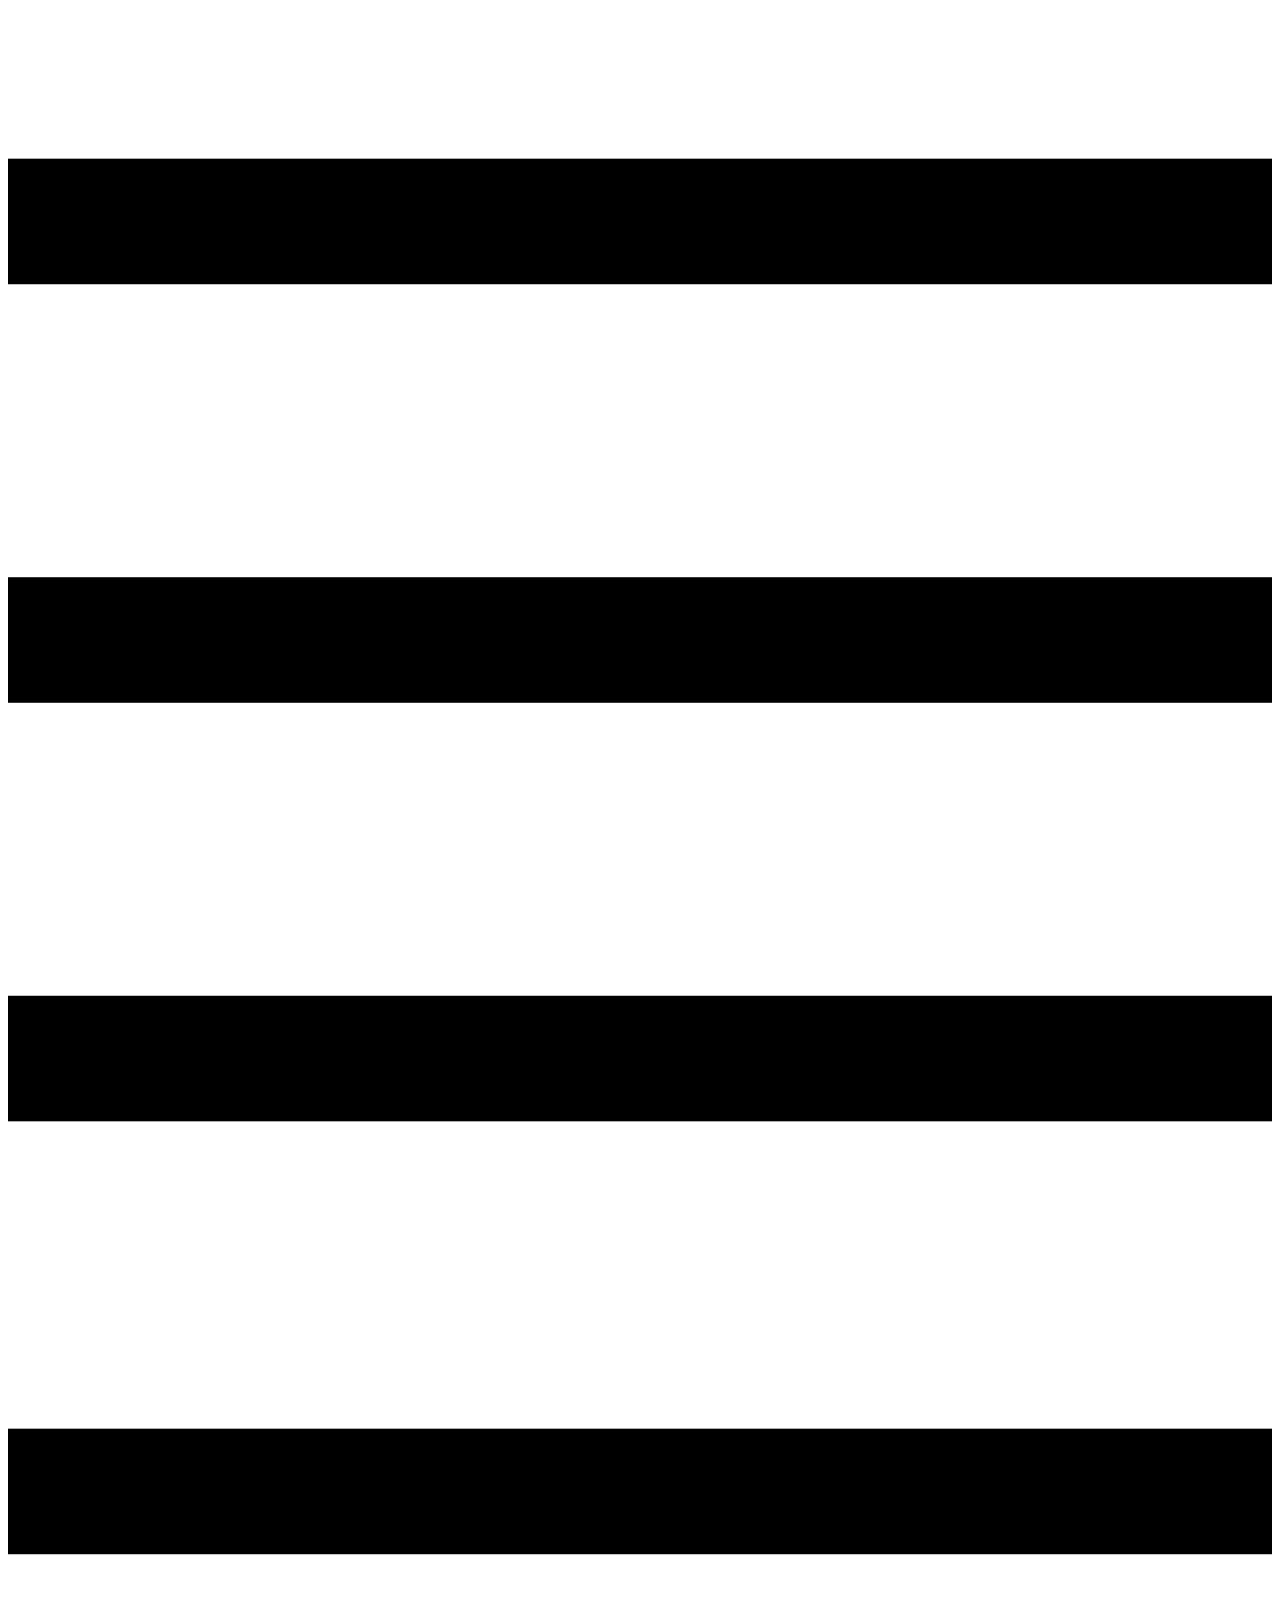
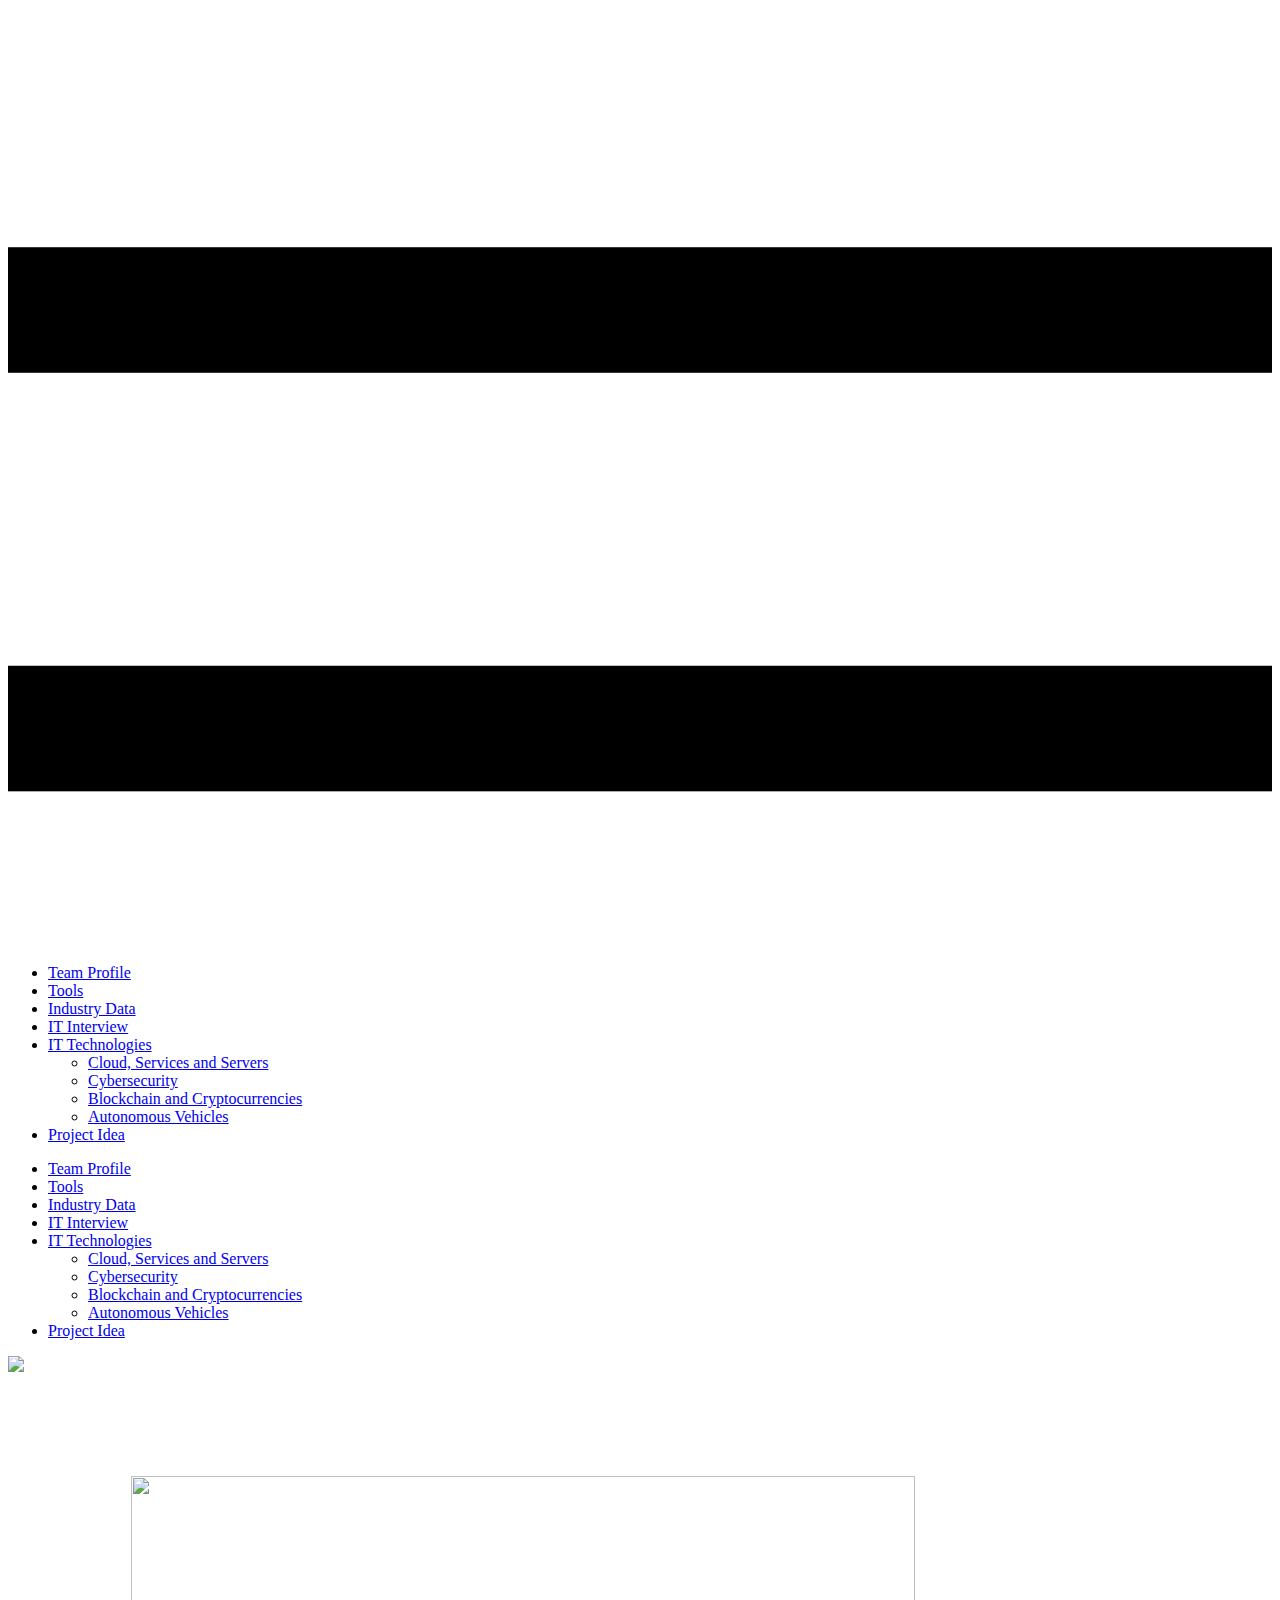
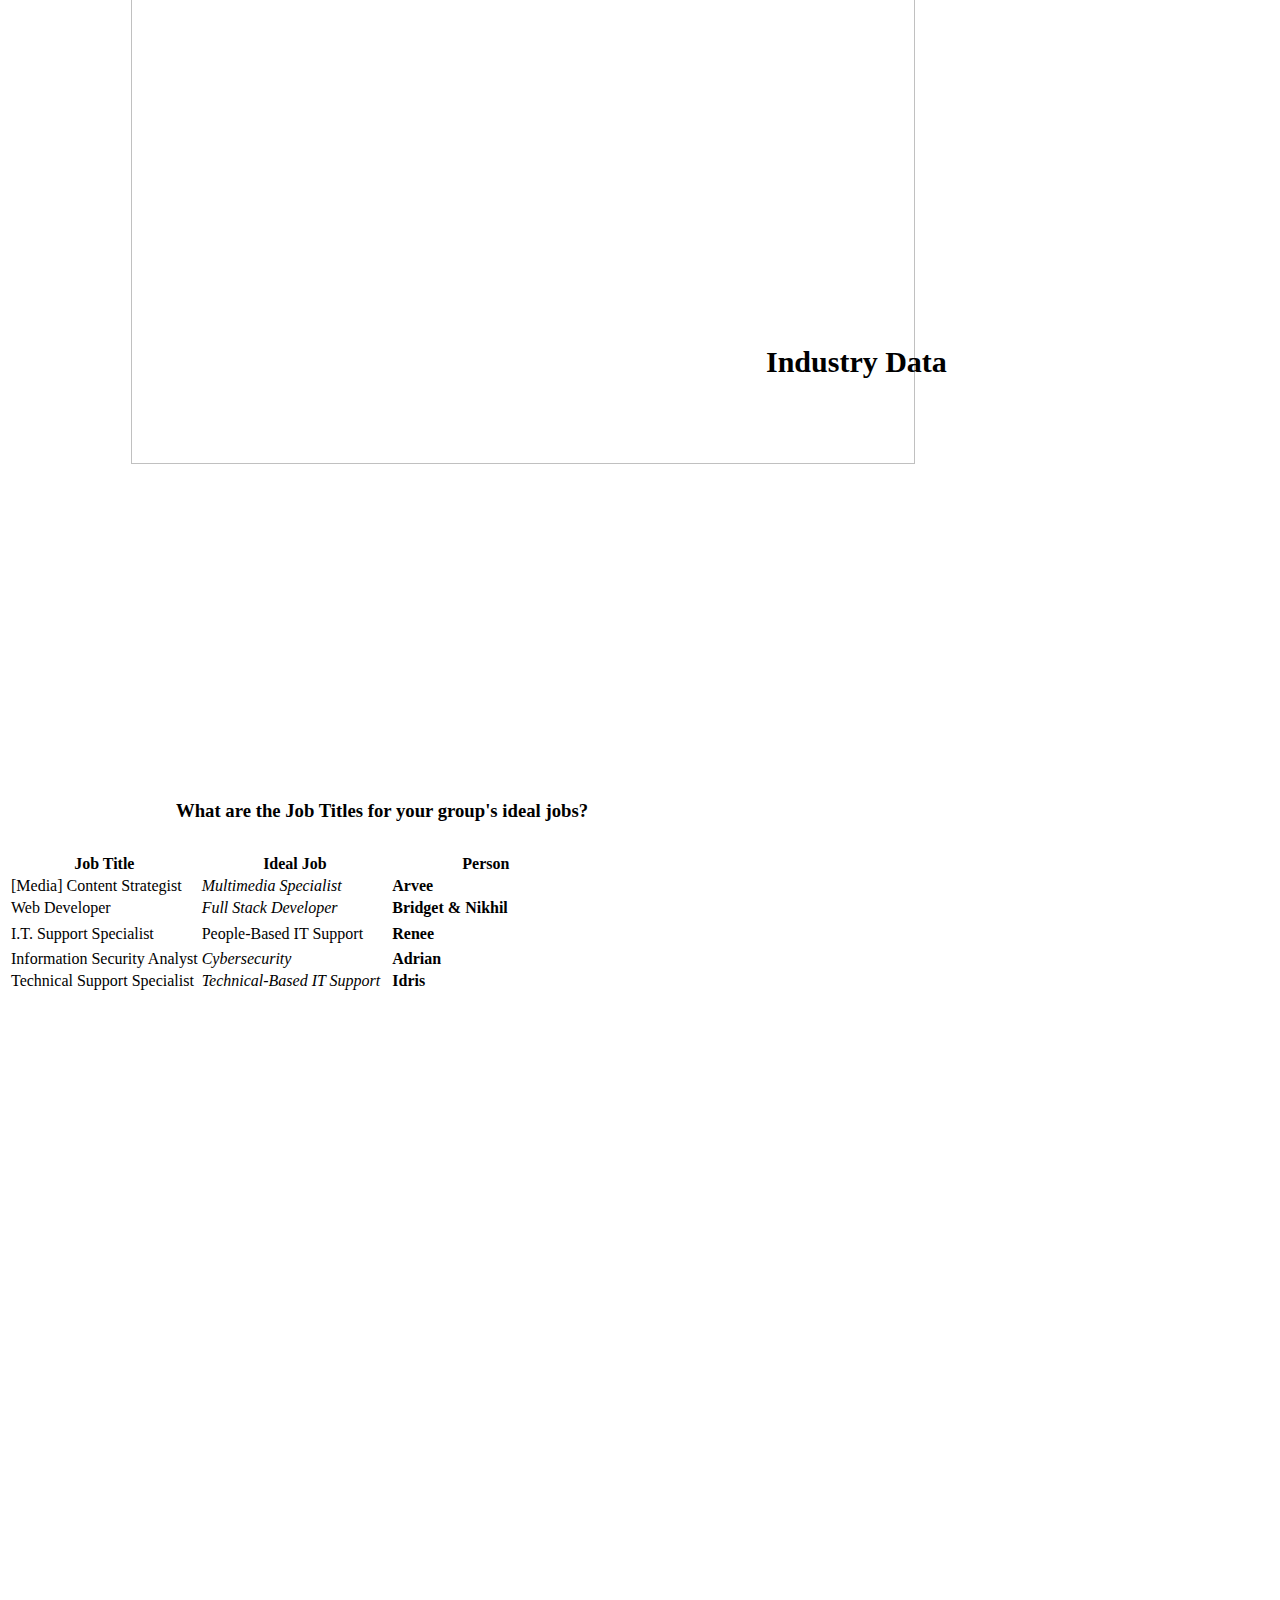
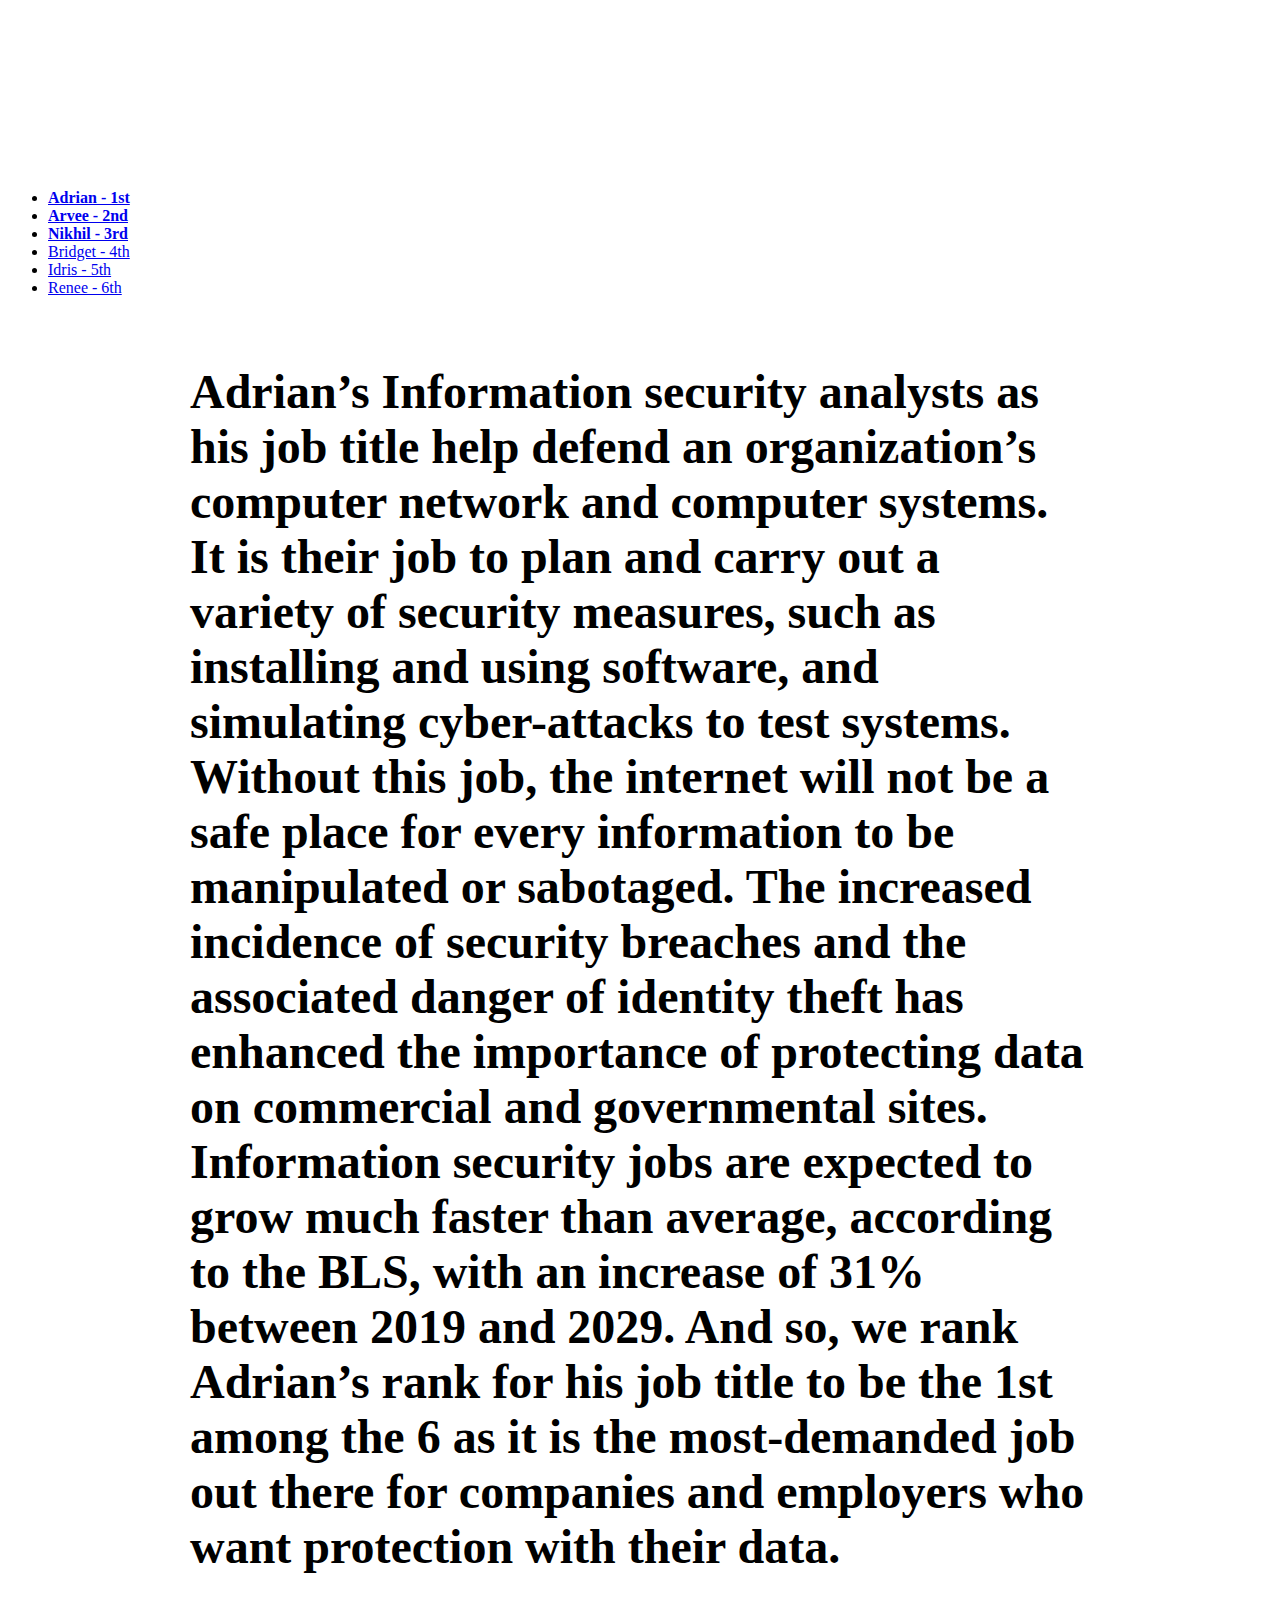
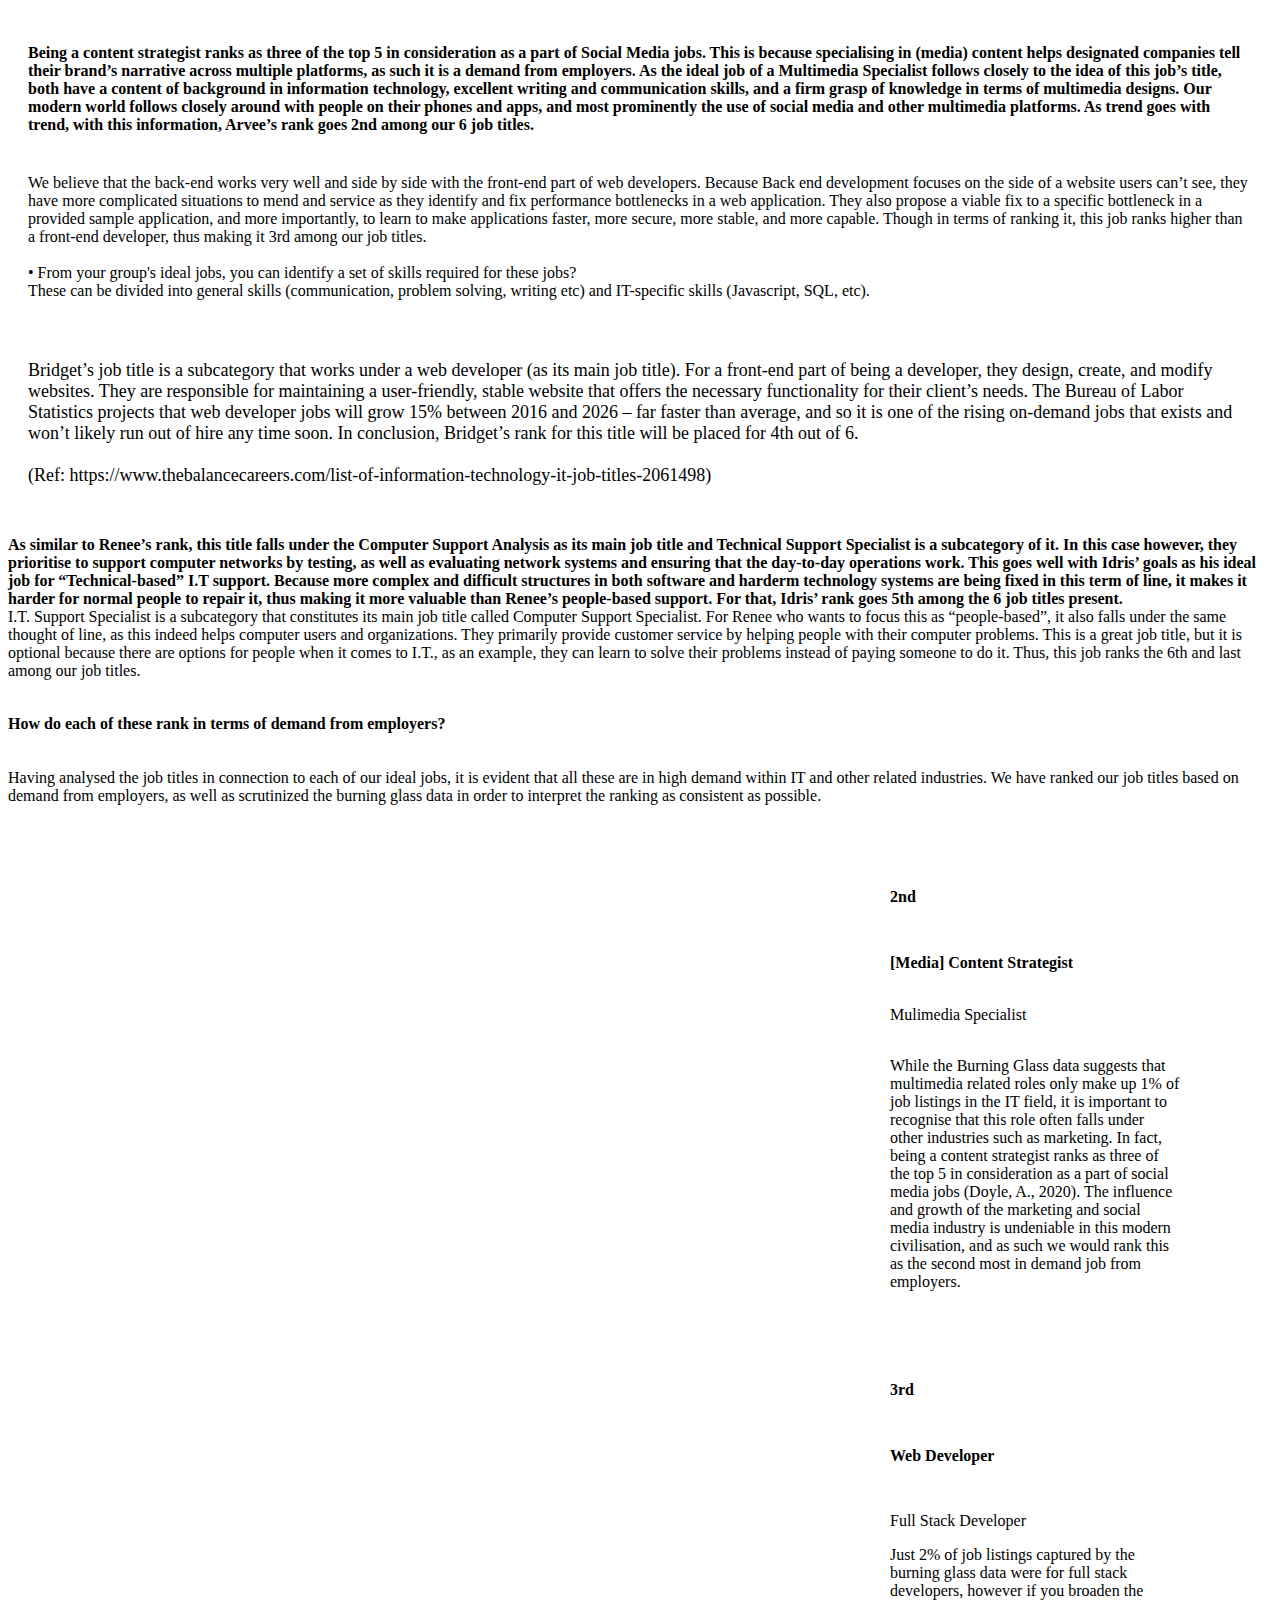
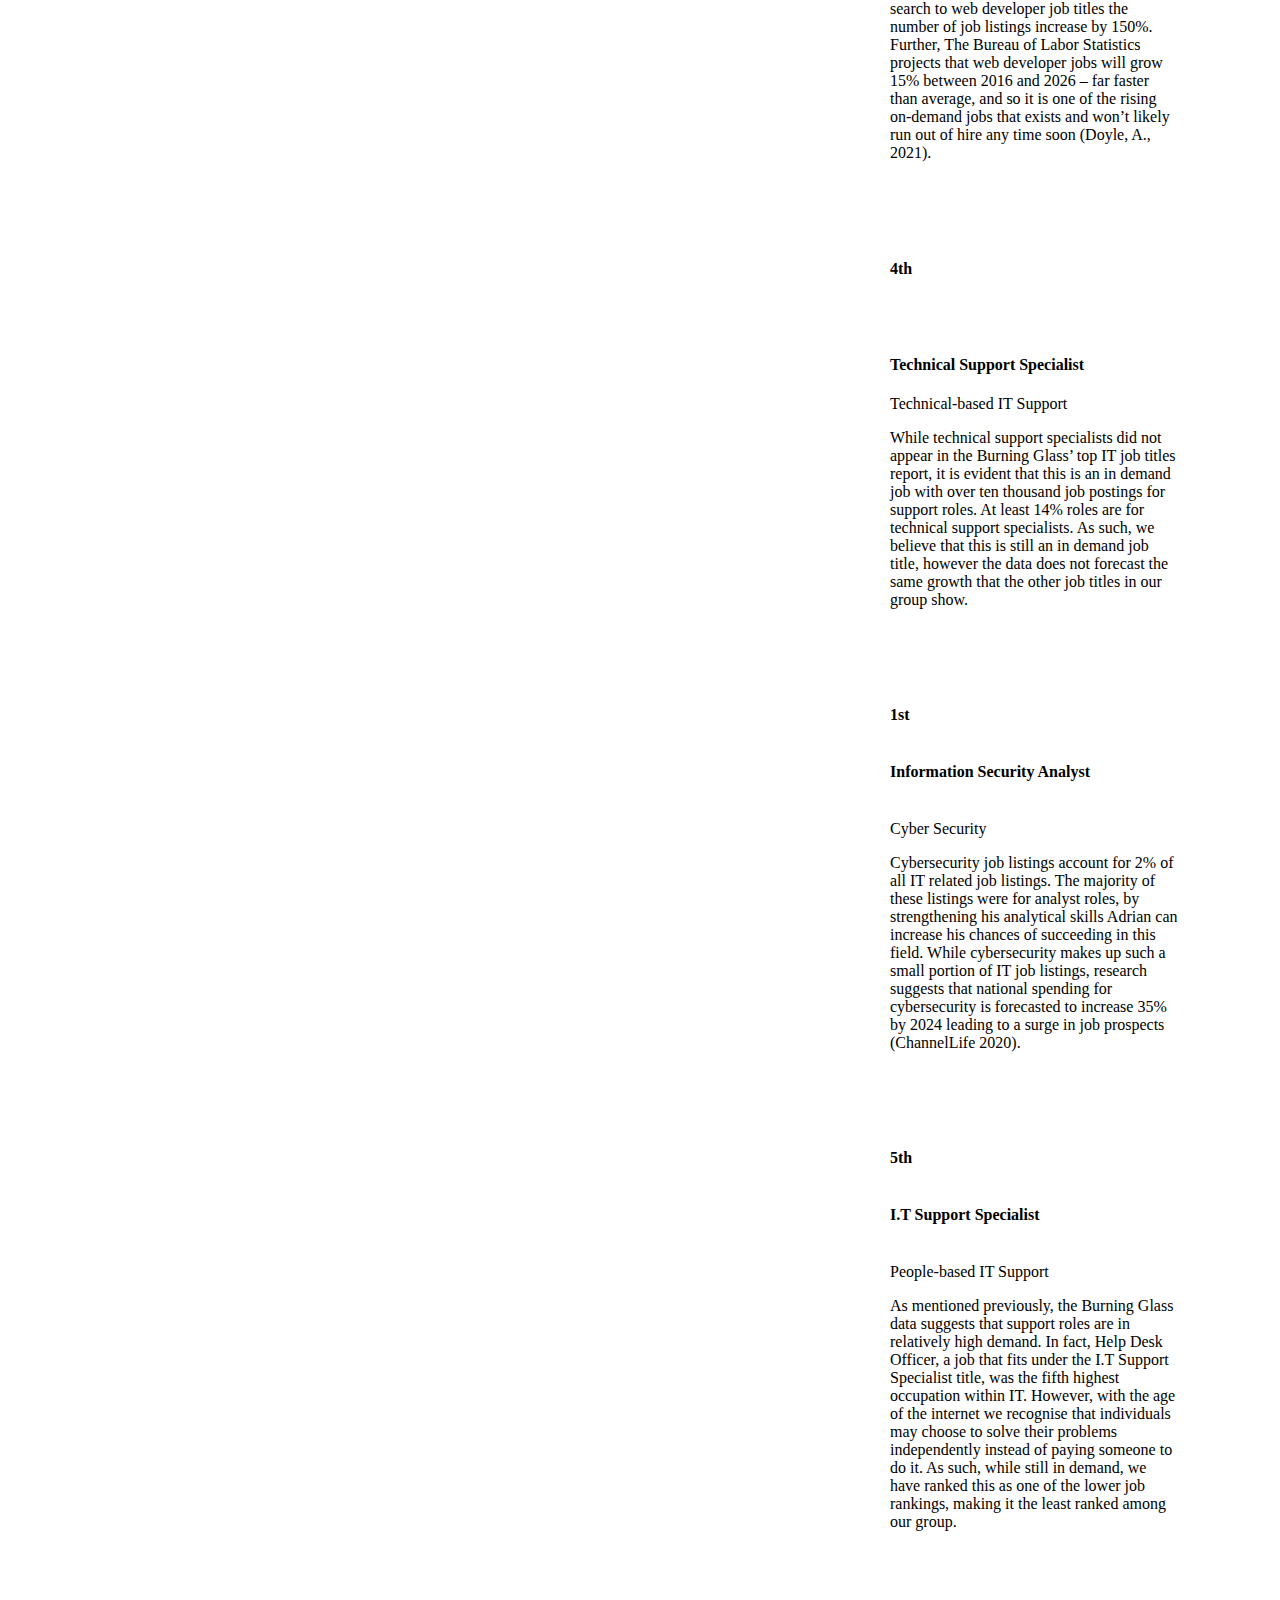
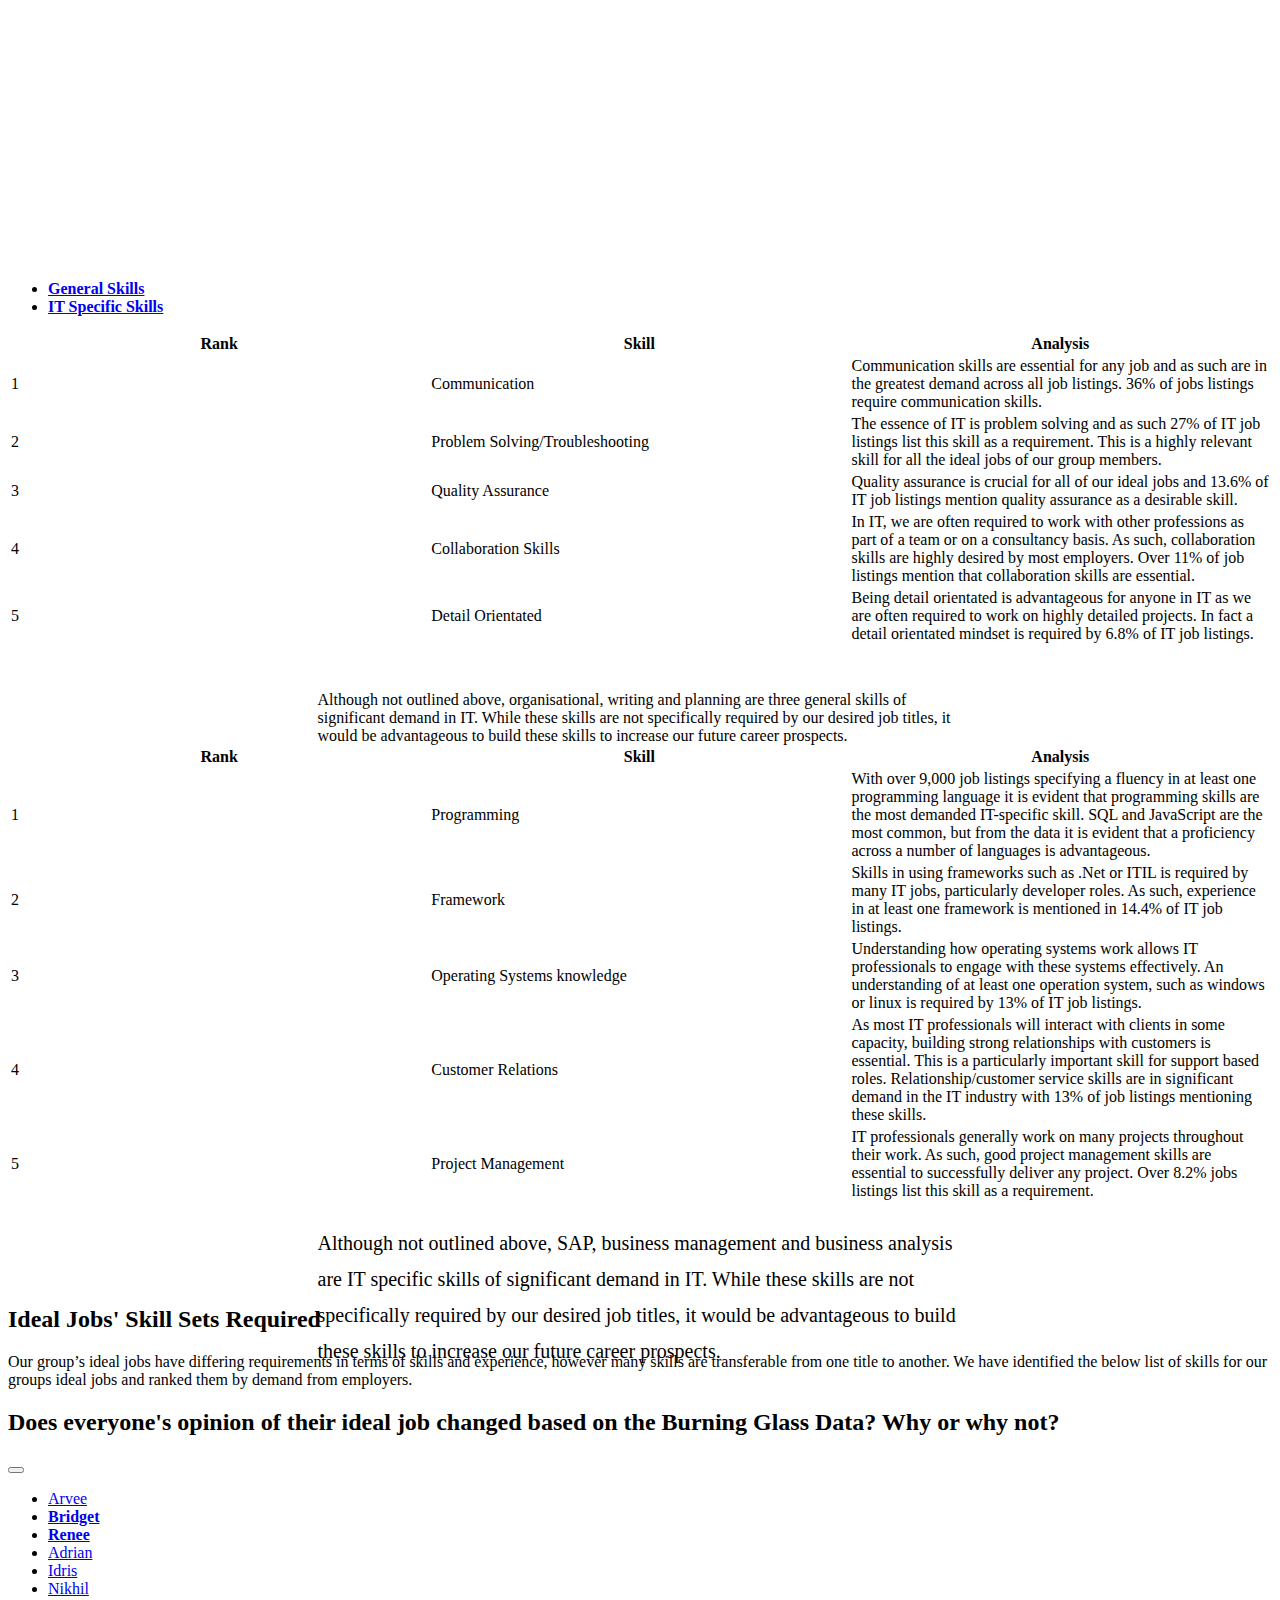
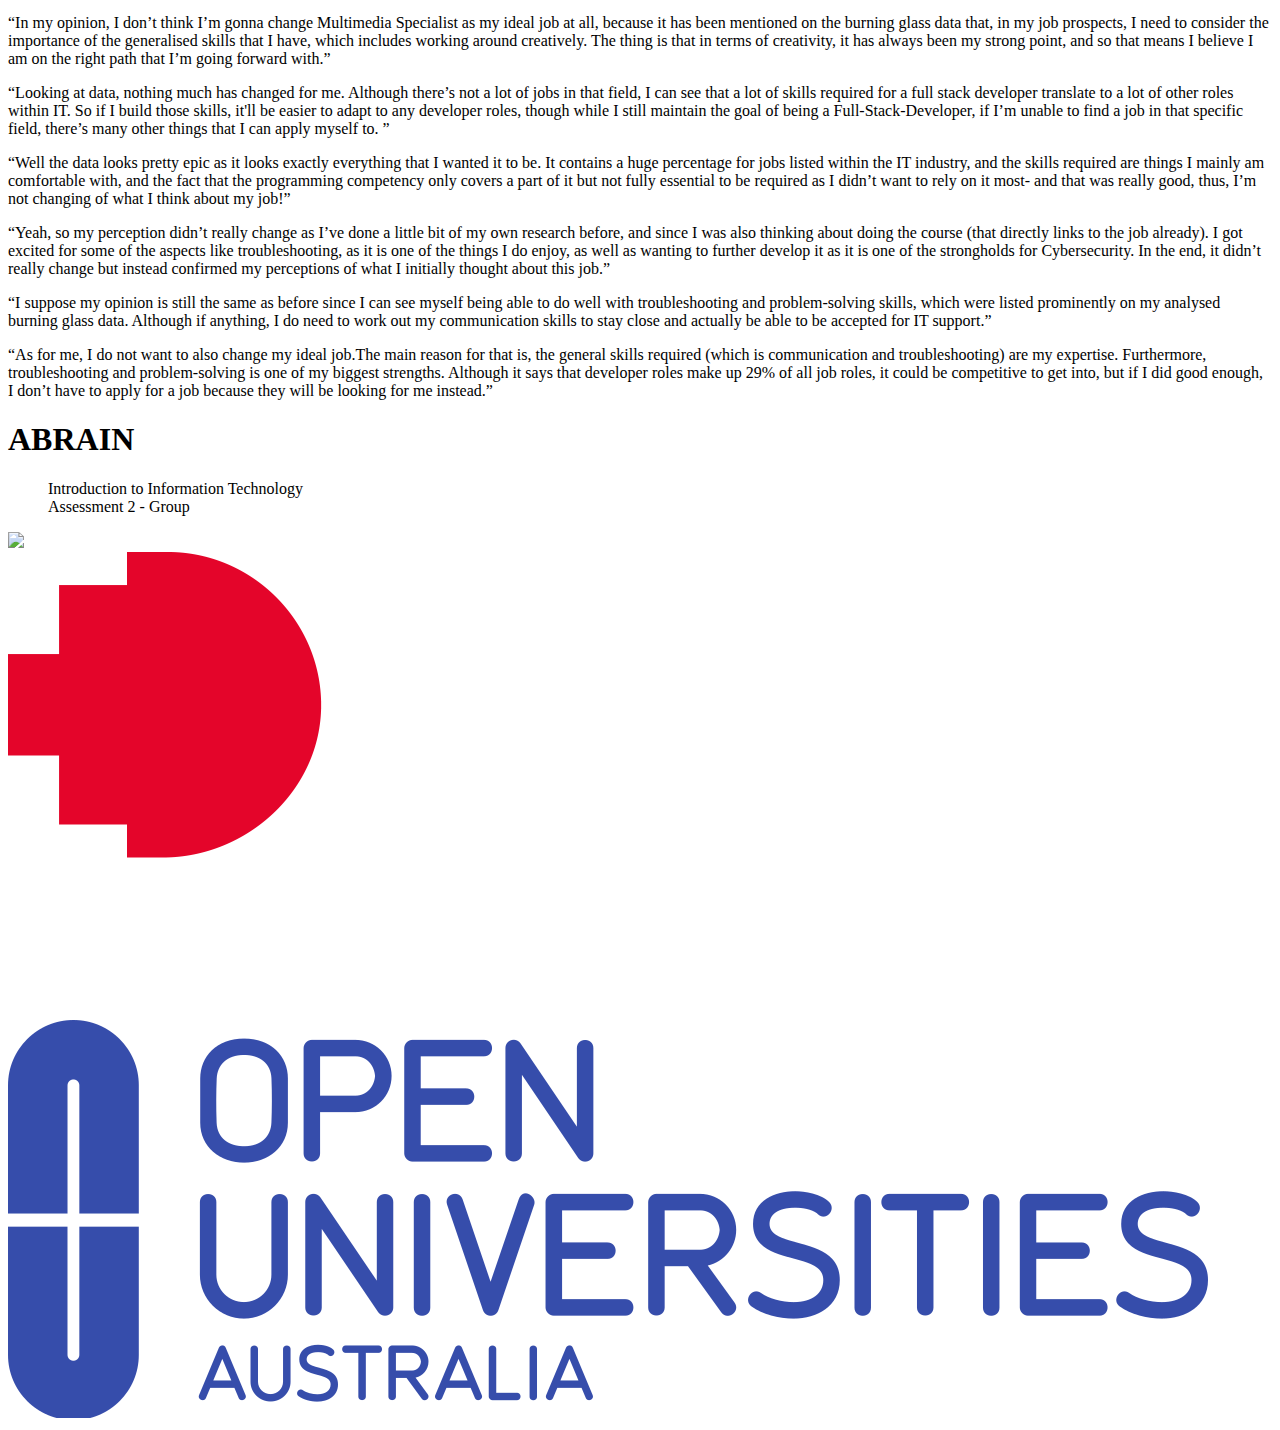
==== commit 32fe0cfc: "Edited table for consistency" ====
--- a/Industry-Data.html
+++ b/Industry-Data.html
@@ -318,42 +318,36 @@
             </colgroup>
             <thead class="u-align-center u-table-header u-table-header-1">
               <tr style="height: 1px;">
-                <th class="u-border-3 u-border-palette-2-base u-table-cell">Job Title</th>
-                <th class="u-border-3 u-border-palette-2-base u-table-cell">Ideal Job</th>
-                <th class="u-border-3 u-border-palette-2-base u-table-cell">Person</th>
+                <th class="u-border-3 u-border-palette-2-base u-table-cell">Rank</th>
+                <th class="u-border-3 u-border-palette-2-base u-table-cell">Skill</th>
+                <th class="u-border-3 u-border-palette-2-base u-table-cell">Analysis</th>
               </tr>
 	    </thead>
             <tbody class="u-align-center u-table-body">
               <tr style="height: 1px;">
-                <td class="u-border-1 u-border-palette-2-base u-table-cell">[Media] Content Strategist</td>
-                <td class="u-border-1 u-border-palette-2-base u-table-cell"><i>Multimedia Specialist</i>
-                  <br>
-                </td>
-		      <td class="u-border-1 u-border-palette-2-base u-table-cell"><b>Arvee</b></td>
-              </tr>
-              <tr style="height: 1px;">
-                <td class="u-border-1 u-border-palette-2-base u-table-cell">Web Developer</td>
-                <td class="u-border-1 u-border-palette-2-base u-table-cell"><i>Full Stack Developer</i>
-                </td>
-		      <td class="u-border-1 u-border-palette-2-base u-table-cell"><b>Bridget & Nikhil</b></td>
+                <td class="u-border-1 u-border-palette-2-base u-table-cell">1</td>
+                <td class="u-border-1 u-border-palette-2-base u-table-cell">Communication<br></td>
+		<td class="u-border-1 u-border-palette-2-base u-table-cell">Communication skills are essential for any job and as such are in the greatest demand across all job listings. 36% of jobs listings require communication skills.</td>
+              </tr>
+              <tr style="height: 1px;">
+                <td class="u-border-1 u-border-palette-2-base u-table-cell">2</td>
+                <td class="u-border-1 u-border-palette-2-base u-table-cell">Problem Solving/Troubleshooting</td>
+		<td class="u-border-1 u-border-palette-2-base u-table-cell">The essence of IT is problem solving and as such 27% of IT job listings list this skill as a requirement. This is a highly relevant skill for all the ideal jobs of our group members.</td>
               </tr>
               <tr style="height: 27px;">
-                <td class="u-border-1 u-border-palette-2-base u-table-cell">I.T. Support Specialist</td>
-                <td class="u-border-1 u-border-palette-2-base u-table-cell">People-Based IT Support </td>
-		      <td class="u-border-1 u-border-palette-2-base u-table-cell"><b>Renee</b></td>
-              </tr>
-              <tr style="height: 1px;">
-                <td class="u-border-1 u-border-palette-2-base u-table-cell">Information Security Analyst</td>
-                <td class="u-border-1 u-border-palette-2-base u-table-cell"><i>Cybersecurity</i>
-                  <br>
-                </td>
-		      <td class="u-border-1 u-border-palette-2-base u-table-cell"><b>Adrian</b></td>
-              </tr>
-              <tr style="height: 1px;">
-                <td class="u-border-1 u-border-palette-2-base u-table-cell">Technical Support Specialist</td>
-                <td class="u-border-1 u-border-palette-2-base u-table-cell"><i>Technical-Based IT Support</i>
-                </td>
-                <td class="u-border-1 u-border-palette-2-base u-table-cell"><b>Idris</b></td>
+                <td class="u-border-1 u-border-palette-2-base u-table-cell">3</td>
+                <td class="u-border-1 u-border-palette-2-base u-table-cell">Quality Assurance</td>
+		<td class="u-border-1 u-border-palette-2-base u-table-cell">Quality assurance is crucial for all of our ideal jobs and 13.6% of IT job listings mention quality assurance as a desirable skill.</td>
+              </tr>
+              <tr style="height: 1px;">
+                <td class="u-border-1 u-border-palette-2-base u-table-cell">4</td>
+                <td class="u-border-1 u-border-palette-2-base u-table-cell">Collaboration Skills<br></td>
+		      <td class="u-border-1 u-border-palette-2-base u-table-cell">In IT, we are often required to work with other professions as part of a team or on a consultancy basis. As such, collaboration skills are highly desired by most employers. Over 11% of job listings mention that collaboration skills are essential. </td>
+              </tr>
+              <tr style="height: 1px;">
+                <td class="u-border-1 u-border-palette-2-base u-table-cell">5</td>
+                <td class="u-border-1 u-border-palette-2-base u-table-cell">Detail Orientated</td>
+                <td class="u-border-1 u-border-palette-2-base u-table-cell">Being detail orientated is advantageous for anyone in IT as we are often required to work on highly detailed projects. In fact a detail orientated mindset is required by 6.8% of IT job listings.</td>
               </tr>
             </tbody>
           </table>
@@ -366,6 +360,49 @@
           <div class="u-container-style u-grey-10 u-tab-pane u-tab-pane-2" id="tab-24cf" role="tabpanel" aria-labelledby="link-tab-24cf">
             <div class="u-container-layout u-container-layout-2">
               <div class="u-border-3 u-border-grey-dark-1 u-line u-line-horizontal u-line-3"></div>
+		    		           <div class="u-expanded-width u-table u-table-responsive u-table-1">
+          <table class="u-table-entity">
+            <colgroup>
+              <col width="33.3%">
+              <col width="33.3%">
+              <col width="33.4%">
+            </colgroup>
+            <thead class="u-align-center u-table-header u-table-header-1">
+              <tr style="height: 1px;">
+                <th class="u-border-3 u-border-palette-2-base u-table-cell">Rank</th>
+                <th class="u-border-3 u-border-palette-2-base u-table-cell">Skill</th>
+                <th class="u-border-3 u-border-palette-2-base u-table-cell">Analysis</th>
+              </tr>
+	    </thead>
+            <tbody class="u-align-center u-table-body">
+              <tr style="height: 1px;">
+                <td class="u-border-1 u-border-palette-2-base u-table-cell">1</td>
+                <td class="u-border-1 u-border-palette-2-base u-table-cell">Programming<br></td>
+		      <td class="u-border-1 u-border-palette-2-base u-table-cell">With over 9,000 job listings specifying a fluency in at least one programming language it is evident that programming skills are the most demanded IT-specific skill. SQL and JavaScript are the most common, but from the data it is evident that a proficiency across a number of languages is advantageous.</td>
+              </tr>
+              <tr style="height: 1px;">
+                <td class="u-border-1 u-border-palette-2-base u-table-cell">2</td>
+                <td class="u-border-1 u-border-palette-2-base u-table-cell">Framework</td>
+		      <td class="u-border-1 u-border-palette-2-base u-table-cell">Skills in using frameworks such as .Net or ITIL is required by many IT jobs, particularly developer roles. As such, experience in at least one framework is mentioned in 14.4% of IT job listings.</td>
+              </tr>
+              <tr style="height: 27px;">
+                <td class="u-border-1 u-border-palette-2-base u-table-cell">3</td>
+                <td class="u-border-1 u-border-palette-2-base u-table-cell">Operating Systems knowledge</td>
+		      <td class="u-border-1 u-border-palette-2-base u-table-cell">Understanding how operating systems work allows IT professionals to engage with these systems effectively. An understanding of at least one operation system, such as windows or linux is required by 13% of IT job listings.</td>
+              </tr>
+              <tr style="height: 1px;">
+                <td class="u-border-1 u-border-palette-2-base u-table-cell">4</td>
+                <td class="u-border-1 u-border-palette-2-base u-table-cell">Customer Relations<br></td>
+		      <td class="u-border-1 u-border-palette-2-base u-table-cell">As most IT professionals will interact with clients in some capacity, building strong relationships with customers is essential. This is a particularly important skill for support based roles. Relationship/customer service skills are in significant demand in the IT industry with 13% of job listings mentioning these skills.</td>
+              </tr>
+              <tr style="height: 1px;">
+                <td class="u-border-1 u-border-palette-2-base u-table-cell">5</td>
+                <td class="u-border-1 u-border-palette-2-base u-table-cell">Project Management</td>
+                <td class="u-border-1 u-border-palette-2-base u-table-cell">IT professionals generally work on many projects throughout their work. As such, good project management skills are essential to successfully deliver any project. Over 8.2% jobs listings list this skill as a requirement.</td>
+              </tr>
+            </tbody>
+          </table>
+        </div>
               <p class="u-text u-text-2">Although not outlined above, SAP, business management and business analysis are IT specific skills of significant demand in IT. While these skills are not specifically required by our desired job titles, it would be advantageous to build these skills to increase our future career prospects.<br>
               </p>
               <div class="u-border-3 u-border-grey-dark-1 u-line u-line-horizontal u-line-4"></div>
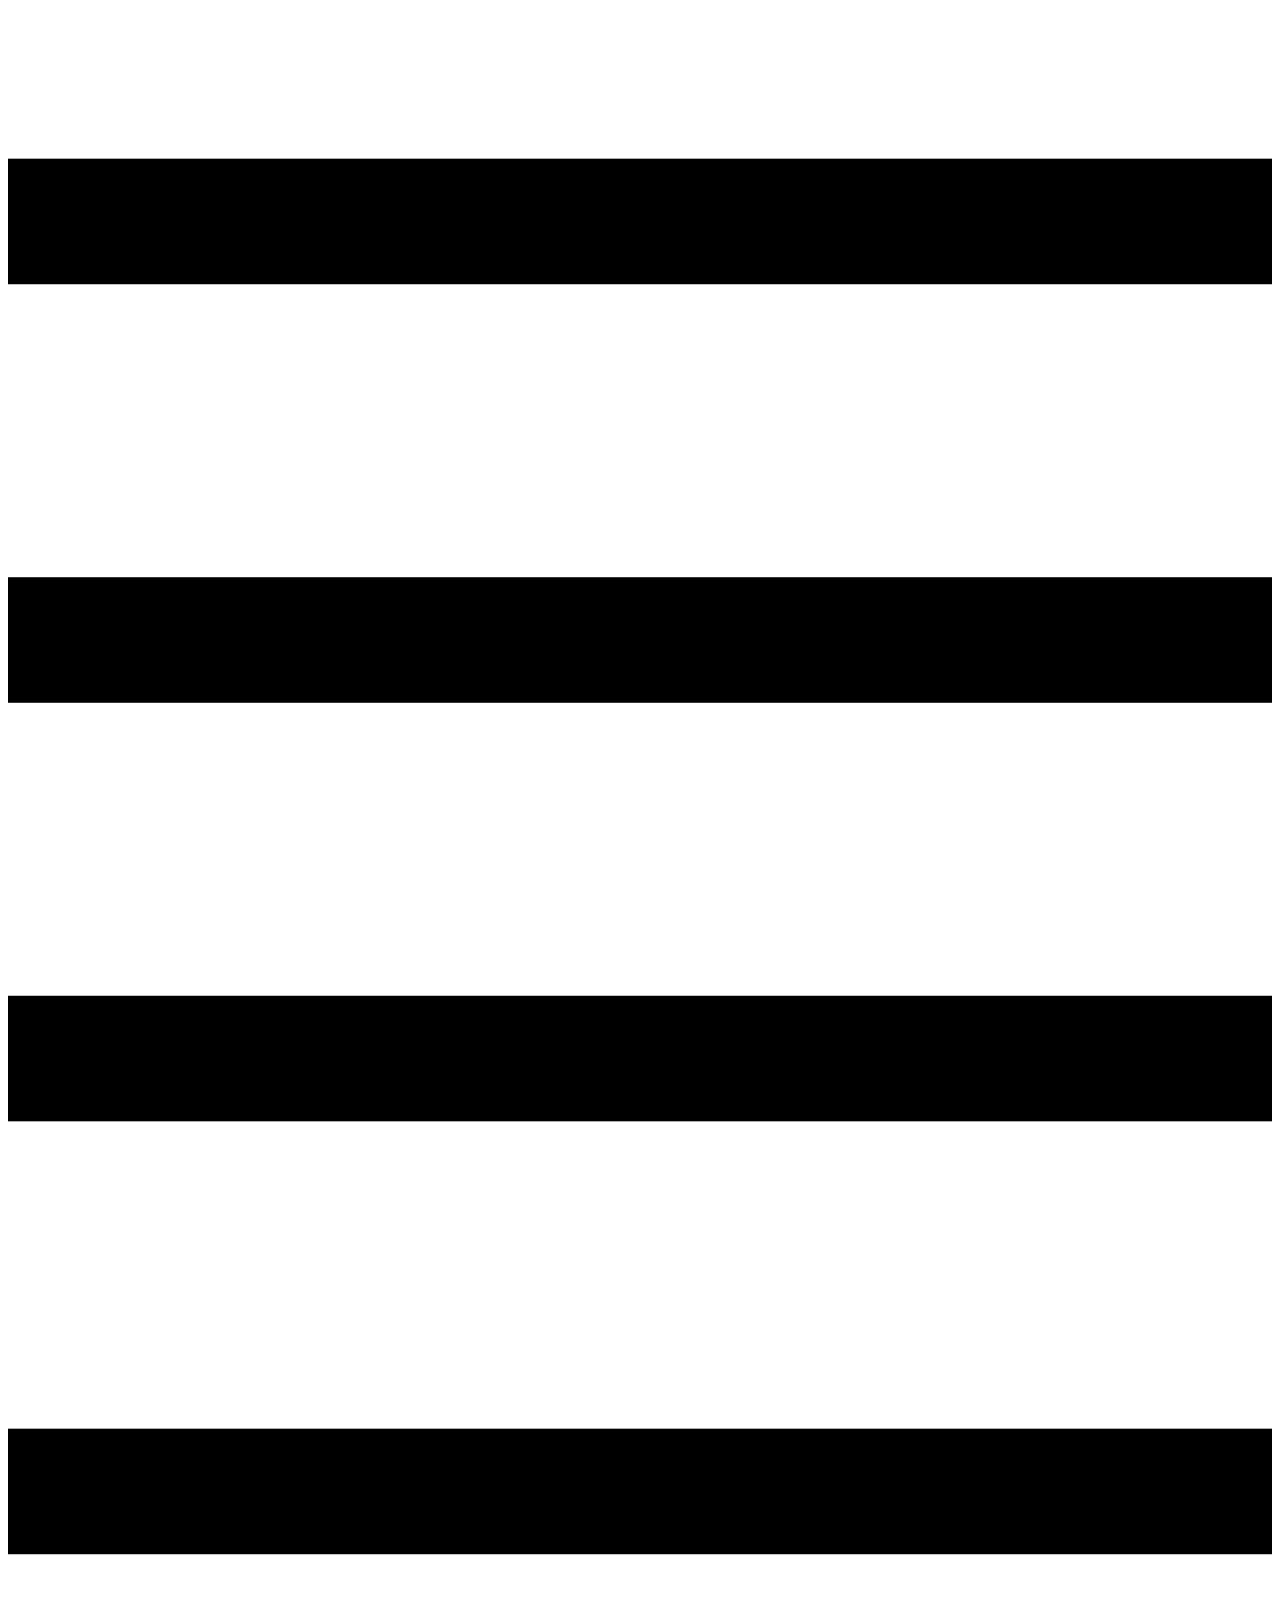
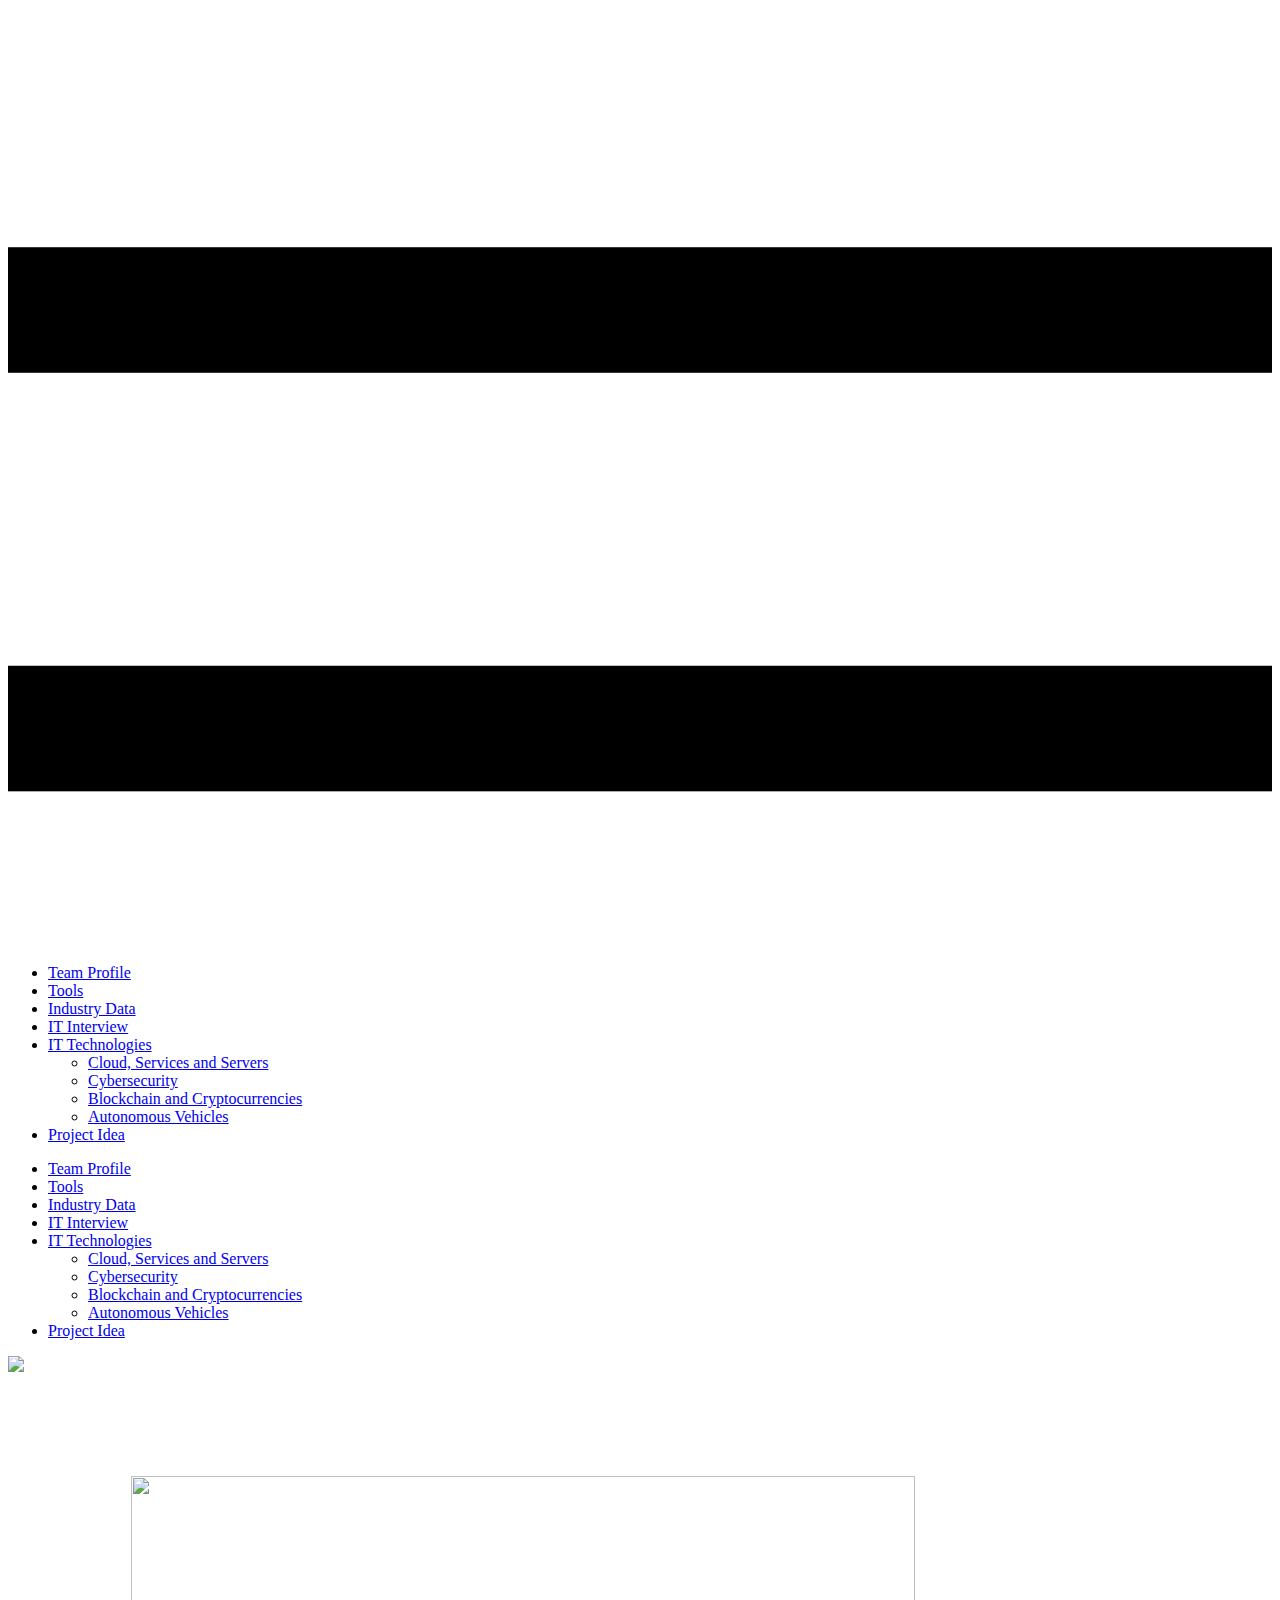
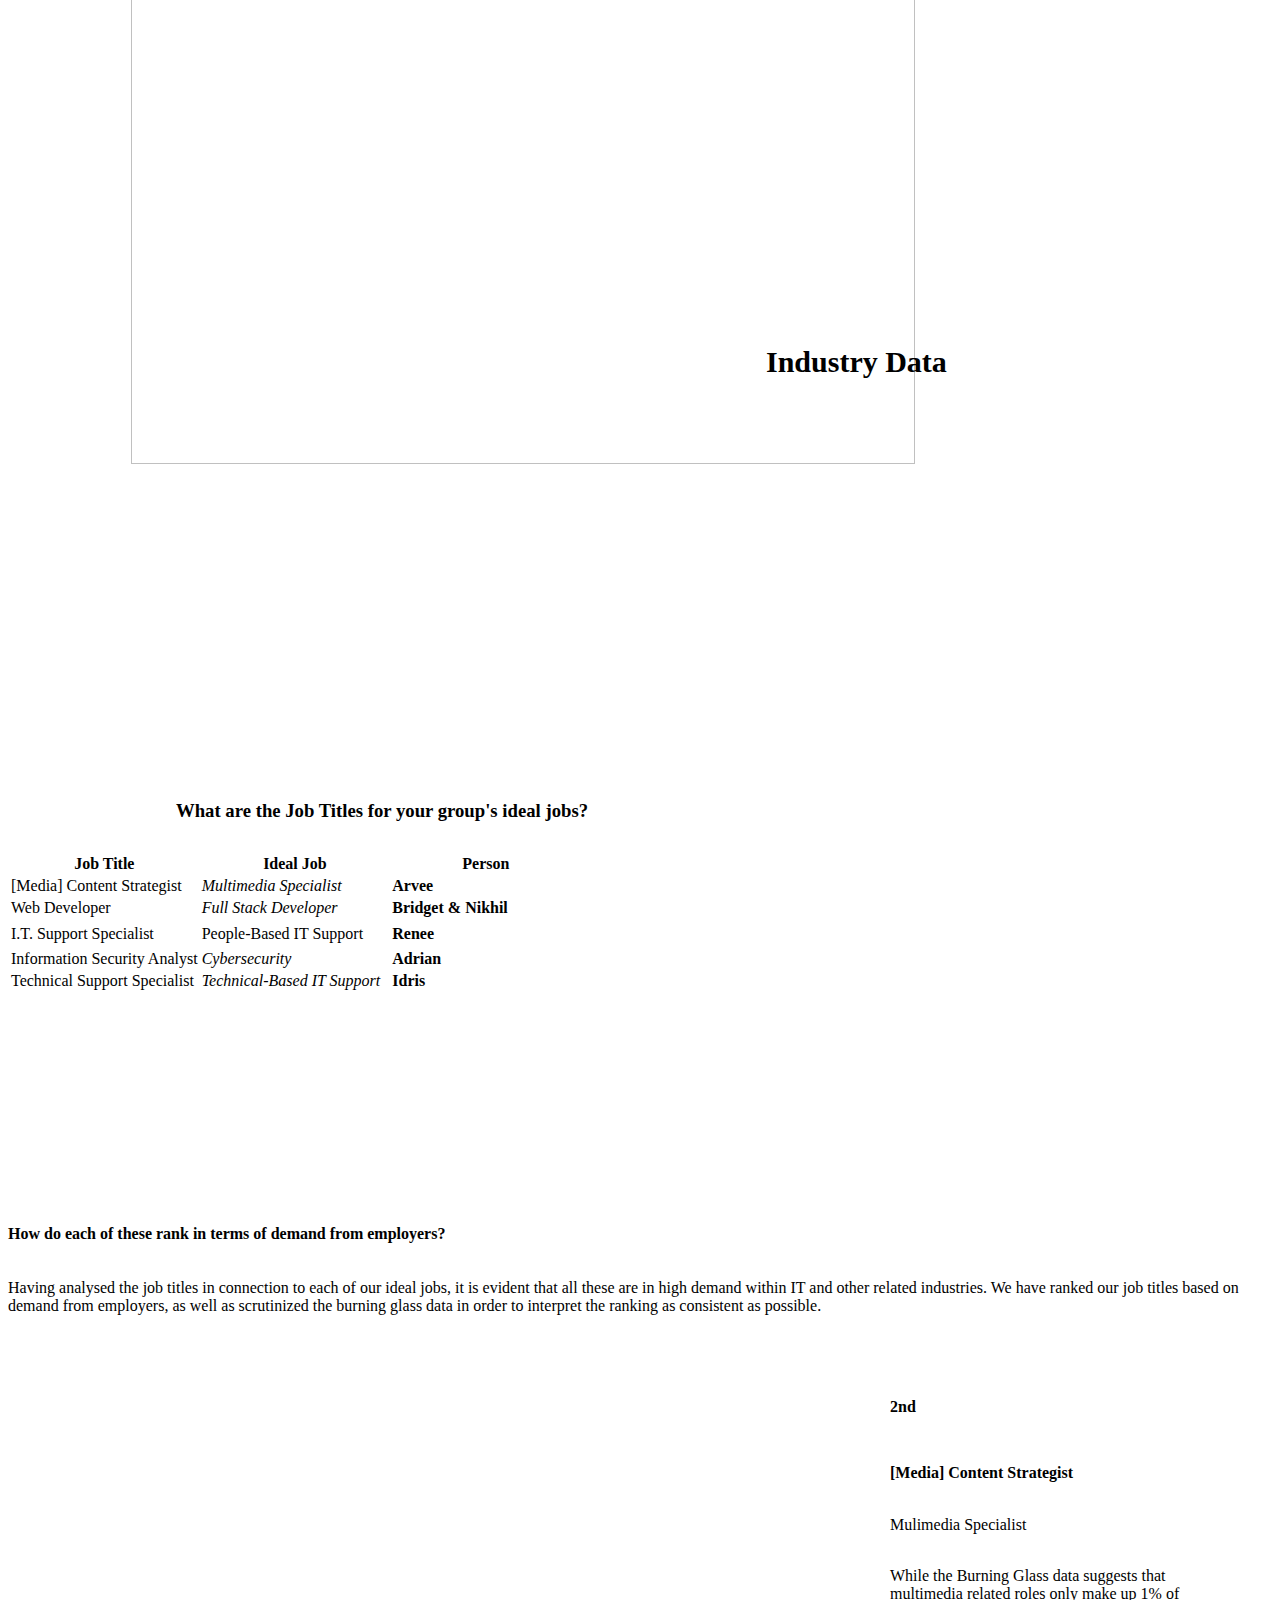
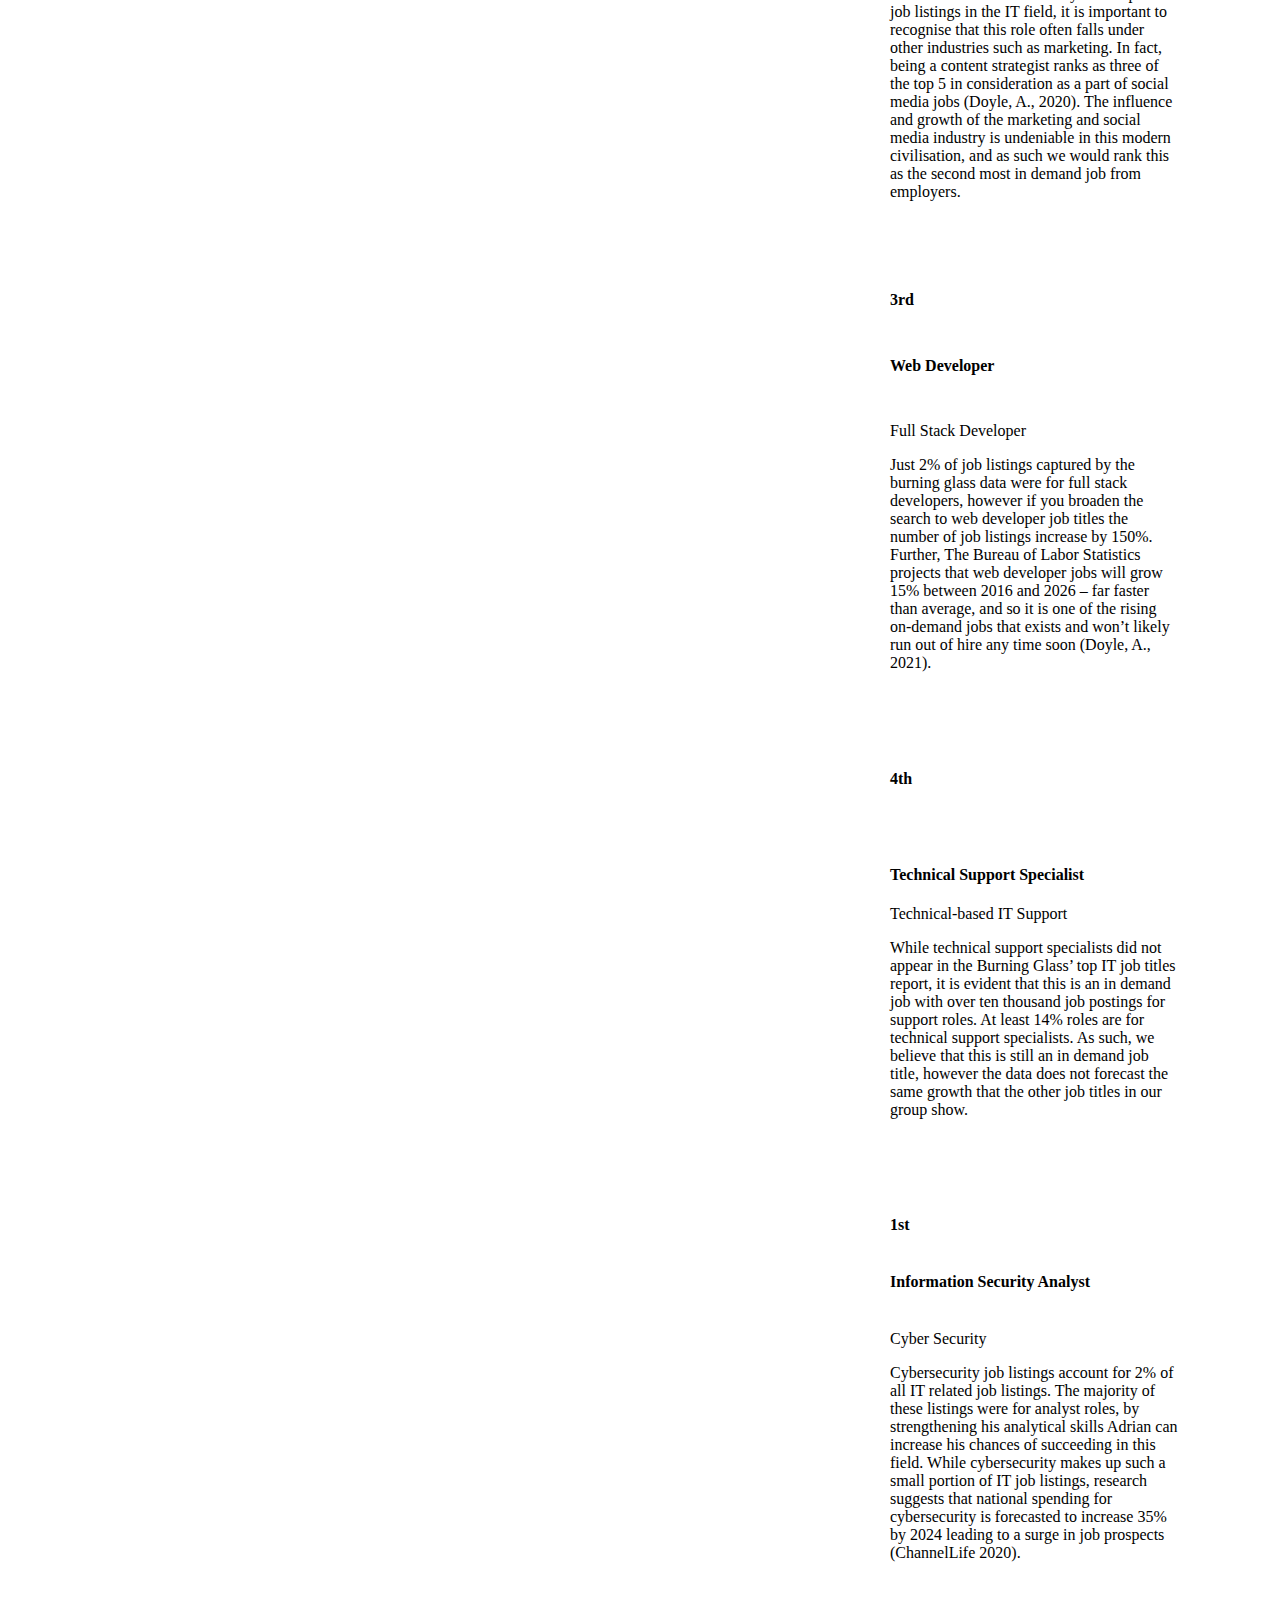
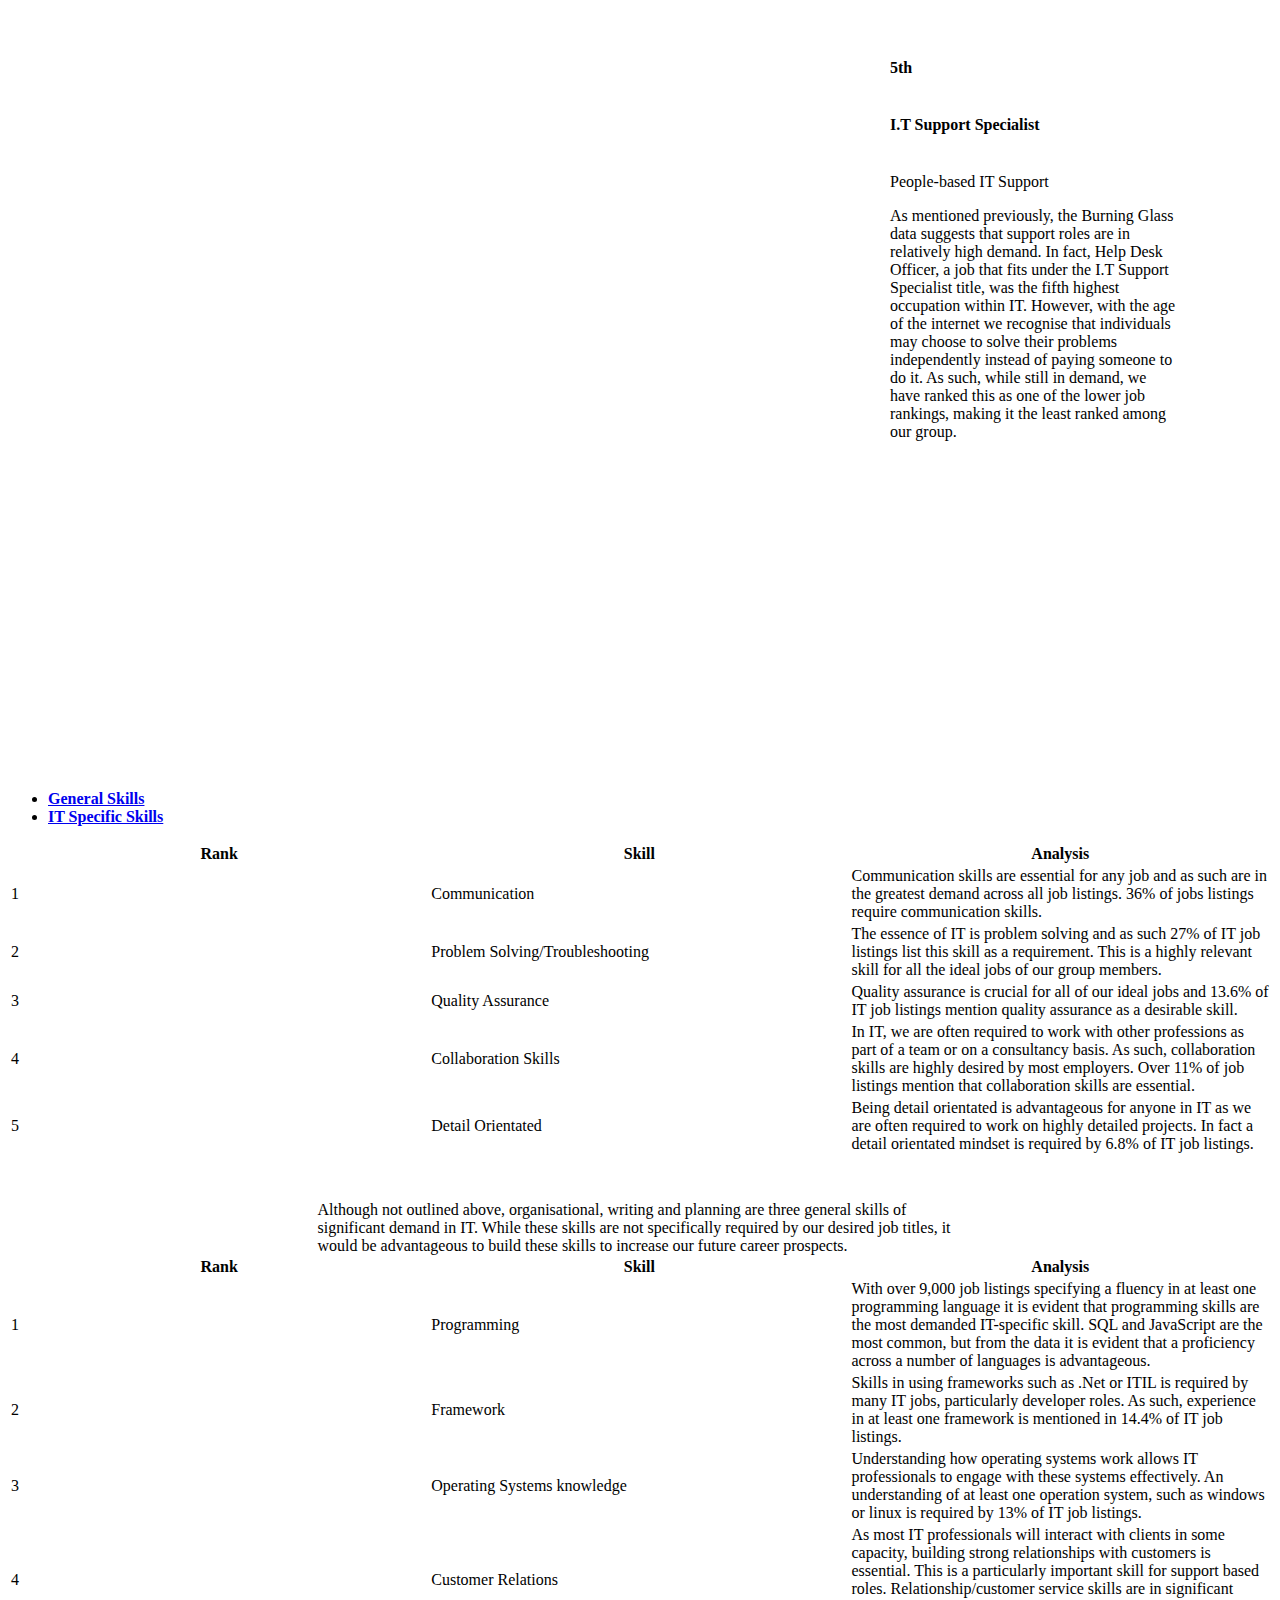
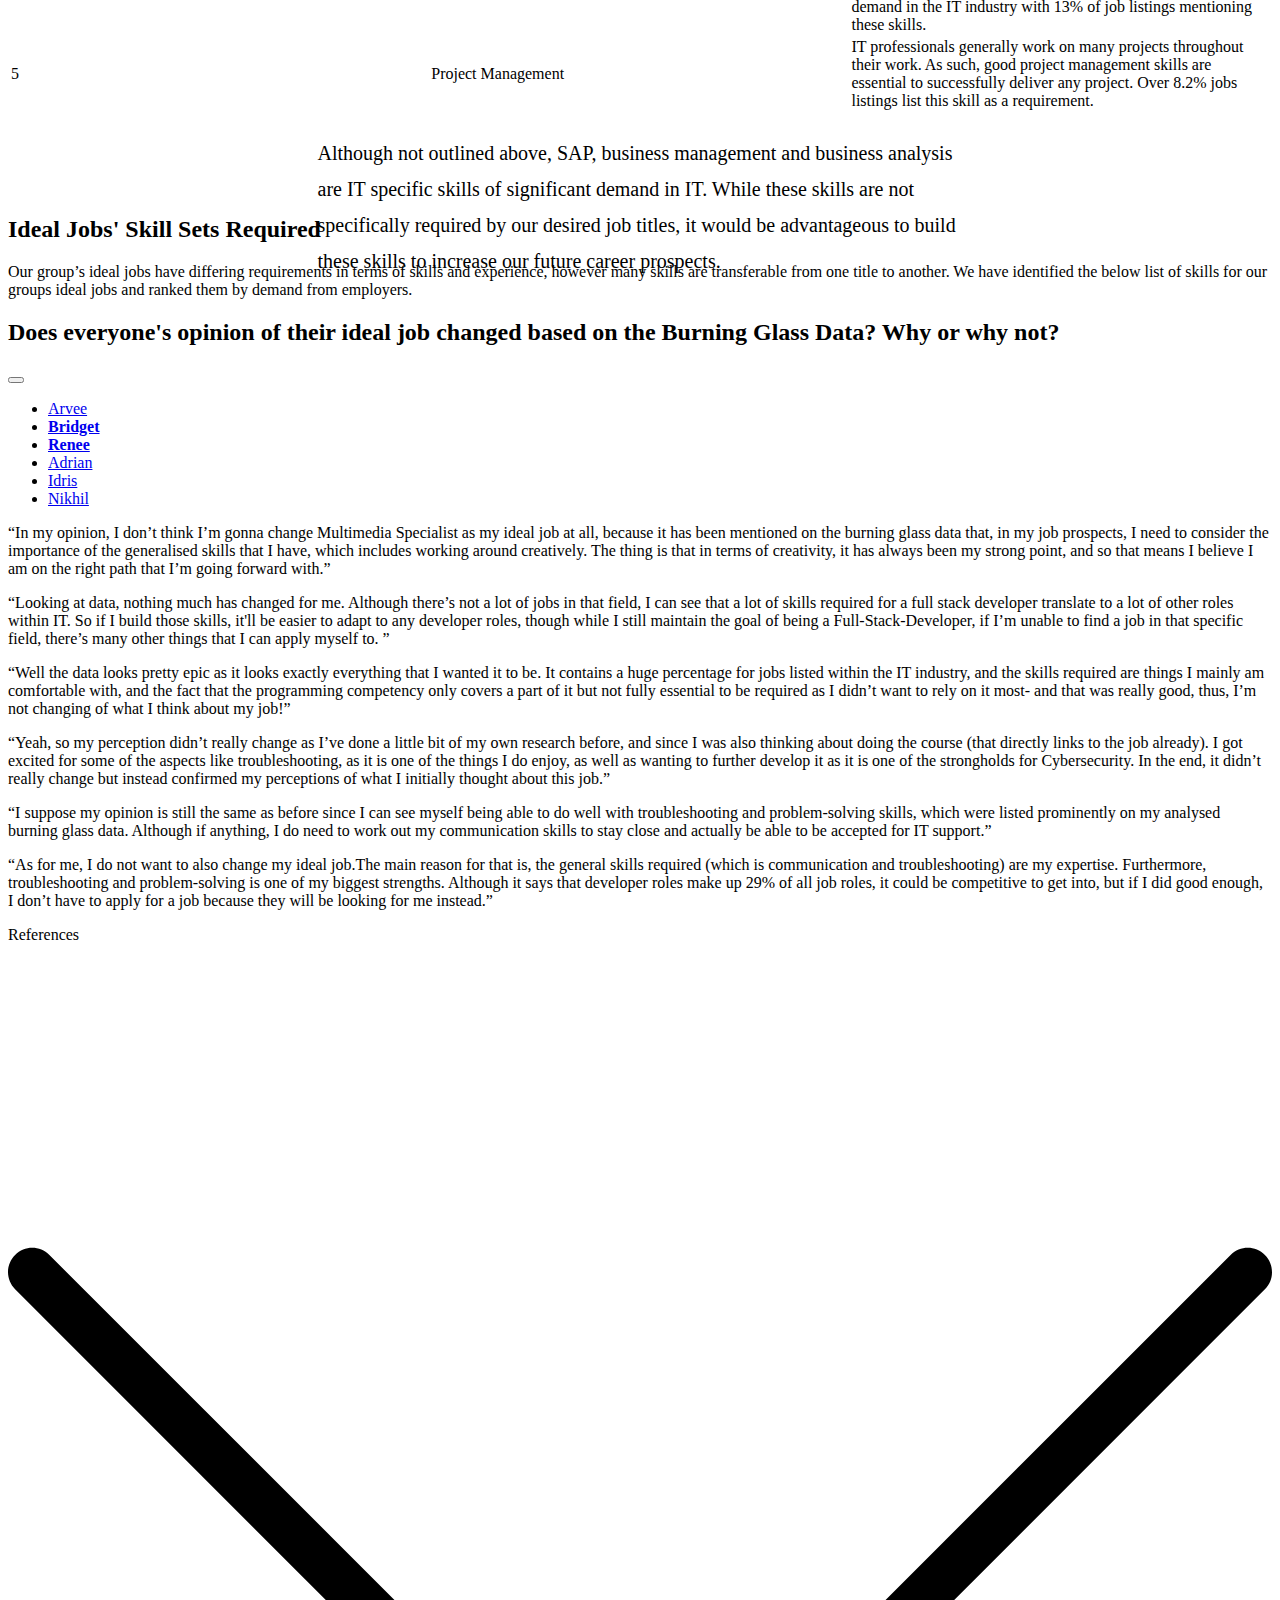
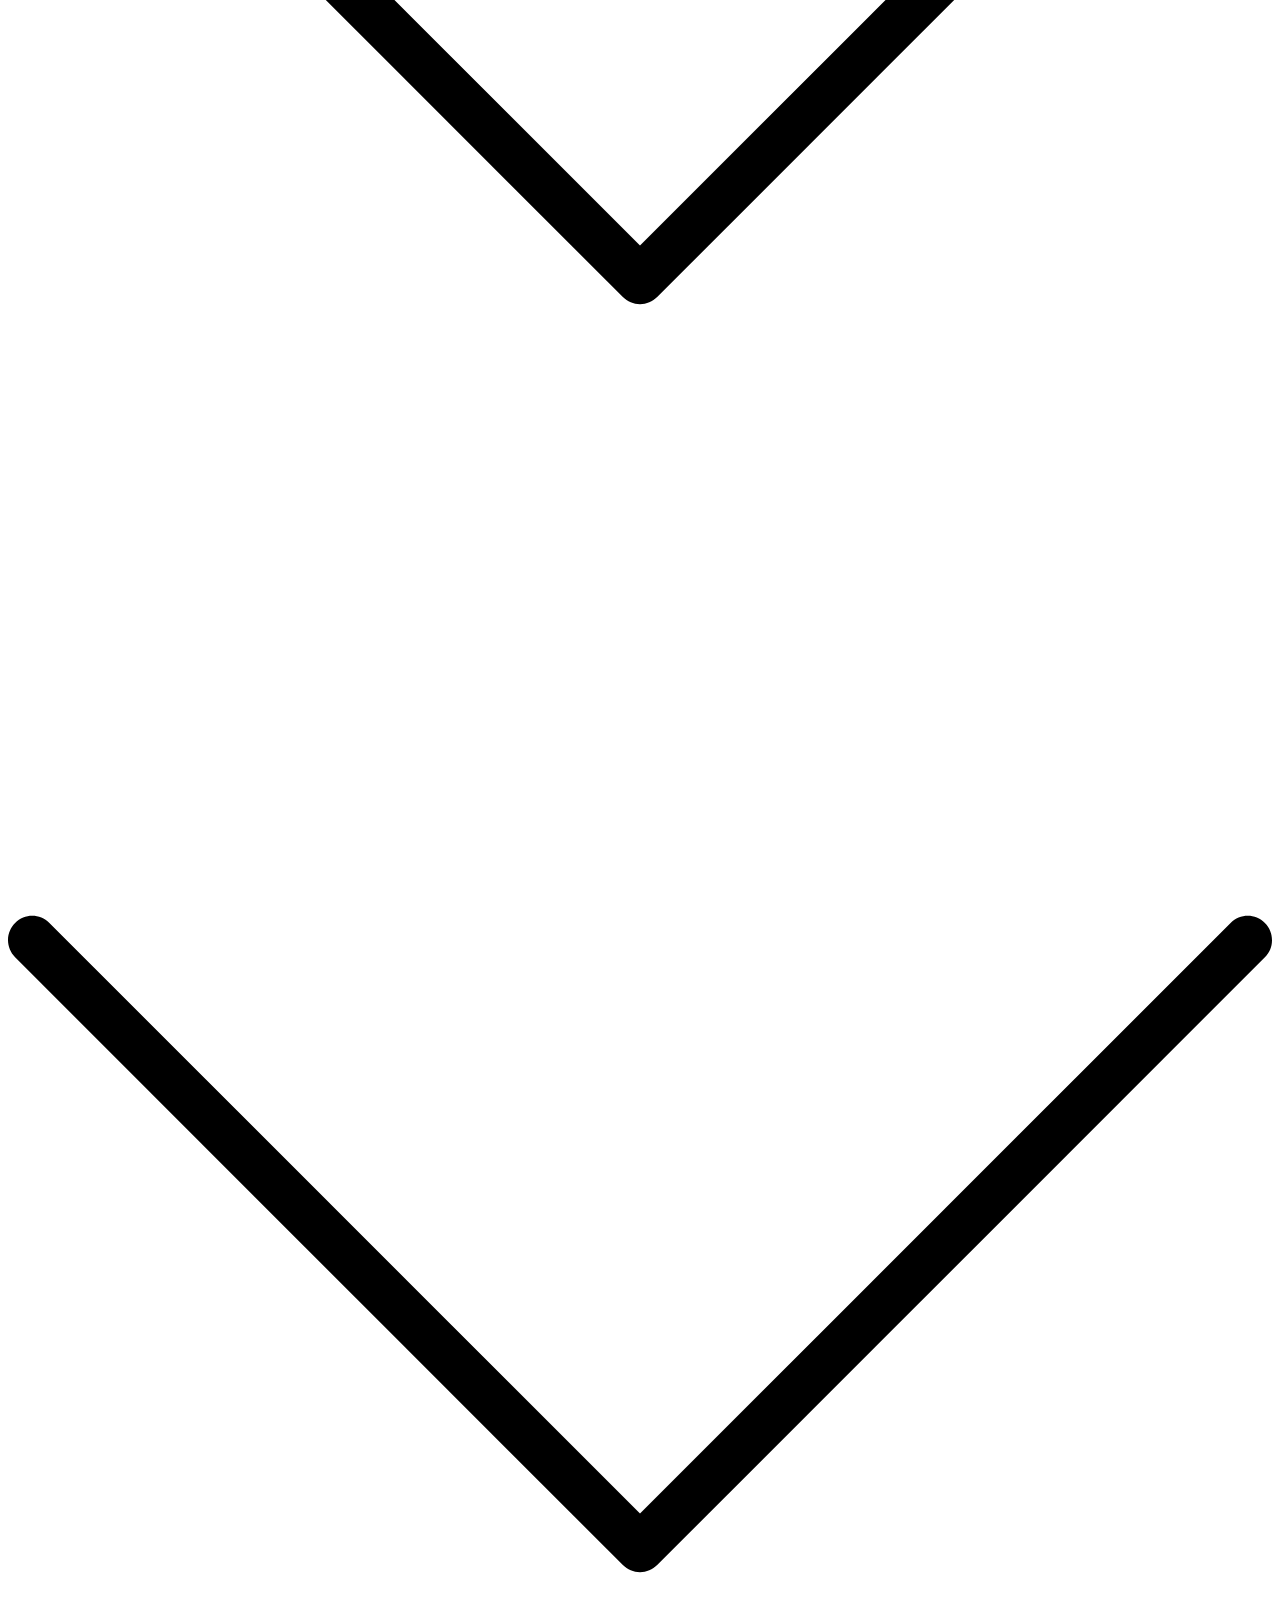
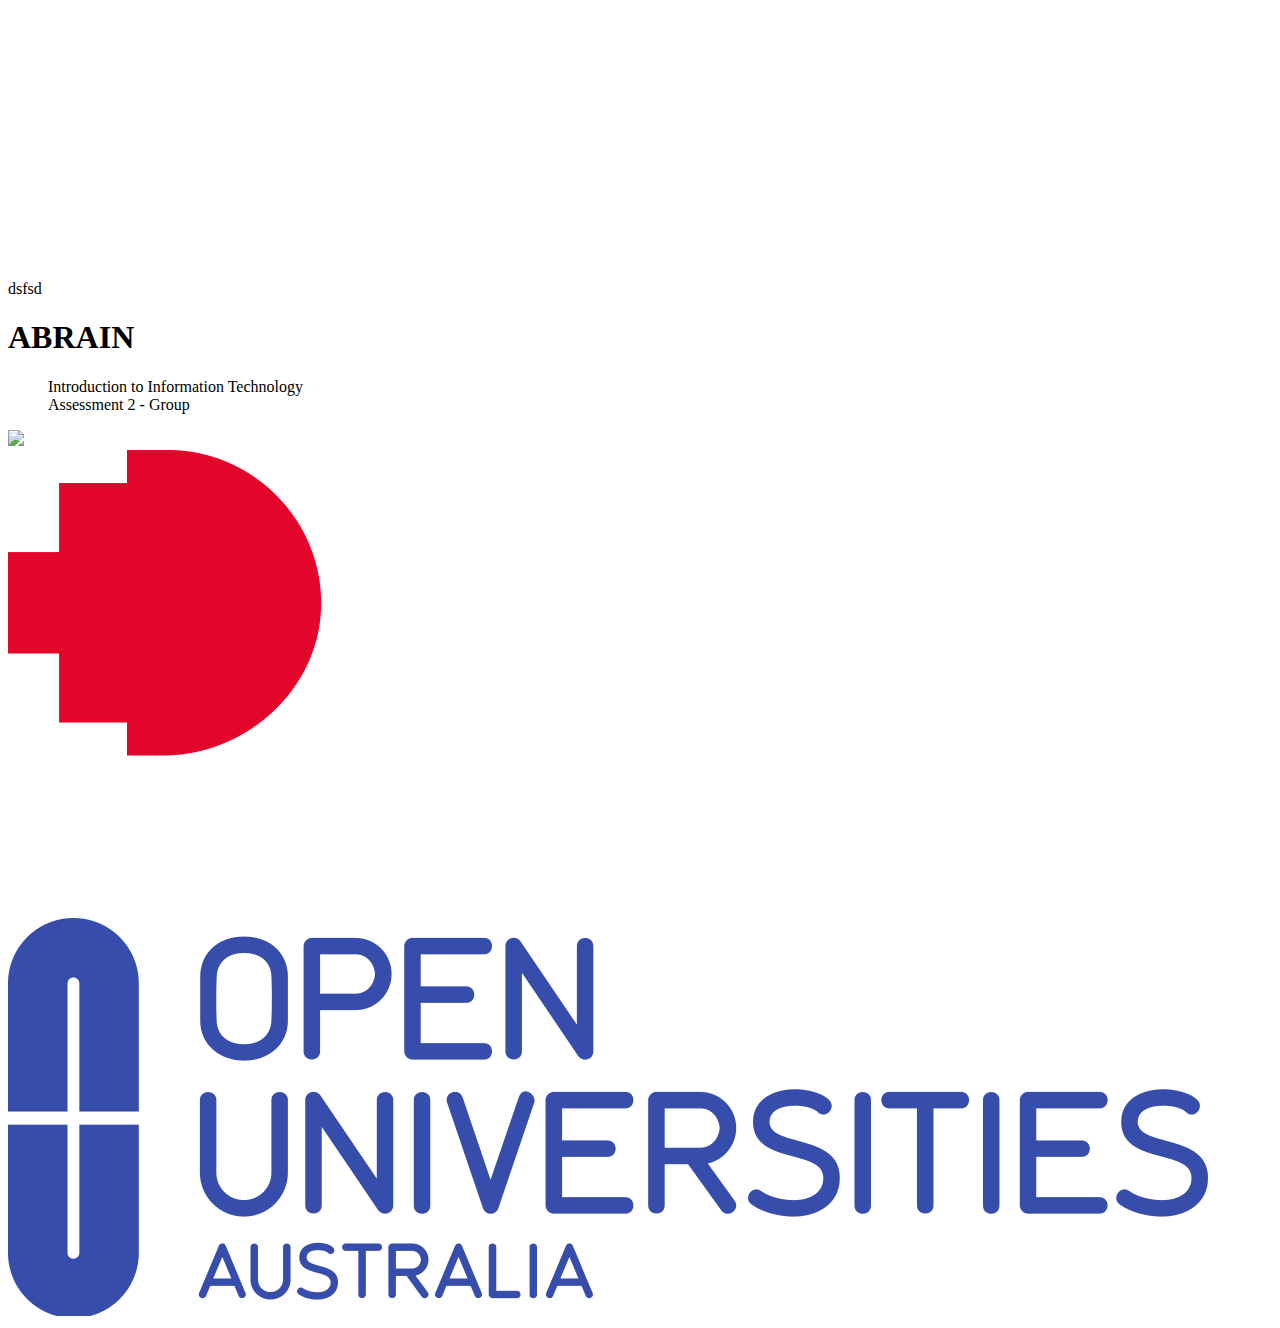
==== commit 348157ef: "Testing References part." ====
--- a/Industry-Data.html
+++ b/Industry-Data.html
@@ -145,87 +145,7 @@
         </div>
       </div>
     </section>
-    <section class="u-align-center-lg u-align-center-md u-align-center-sm u-align-center-xs u-clearfix u-section-3" id="sec-a2e8">
-      <div class="u-list u-list-1">
-        <div class="u-repeater u-repeater-1"></div>
-      </div>
-      <div class="u-palette-2-base u-shape u-shape-rectangle u-shape-1"></div>
-      <div class="u-tab-links-align-left u-tabs u-tabs-1">
-        <ul class="u-spacing-10 u-tab-list u-unstyled" role="tablist">
-          <li class="u-tab-item u-tab-item-1" role="presentation">
-            <a class="active u-active-grey-10 u-button-style u-tab-link u-text-active-custom-color-4 u-text-hover-palette-5-base u-text-palette-2-base u-tab-link-1" id="link-tab-a7d0" href="#tab-a7d0" role="tab" aria-controls="tab-a7d0" aria-selected="true"><b>Adrian - 1st</b>
-            </a>
-          </li>
-          <li class="u-tab-item u-tab-item-2" role="presentation">
-            <a class="u-active-grey-10 u-button-style u-tab-link u-text-active-custom-color-4 u-text-hover-palette-5-base u-text-palette-2-base u-tab-link-2" id="link-tab-6dcf" href="#tab-6dcf" role="tab" aria-controls="tab-6dcf" aria-selected="false"><b>Arvee - 2nd</b>
-            </a>
-          </li>
-          <li class="u-tab-item u-tab-item-3" role="presentation">
-            <a class="u-active-grey-10 u-button-style u-tab-link u-text-active-custom-color-4 u-text-hover-palette-5-base u-text-palette-2-base u-tab-link-3" id="link-tab-47c2" href="#tab-47c2" role="tab" aria-controls="tab-47c2" aria-selected="false"><b>Nikhil - 3rd</b>
-            </a>
-          </li>
-          <li class="u-tab-item u-tab-item-4" role="presentation">
-            <a class="u-active-grey-10 u-button-style u-tab-link u-text-active-custom-color-4 u-text-hover-palette-5-base u-text-palette-2-base u-tab-link-4" id="link-tab-89ac" href="#tab-89ac" role="tab" aria-controls="tab-89ac" aria-selected="false">Bridget - 4th</a>
-          </li>
-          <li class="u-tab-item u-tab-item-5" role="presentation">
-            <a class="u-active-grey-10 u-button-style u-tab-link u-text-active-custom-color-4 u-text-hover-palette-5-base u-text-palette-2-base u-tab-link-5" id="link-tab-a621" href="#tab-a621" role="tab" aria-controls="tab-a621" aria-selected="false">Idris - 5th</a>
-          </li>
-          <li class="u-tab-item u-tab-item-6" role="presentation">
-            <a class="u-active-grey-10 u-button-style u-tab-link u-text-active-custom-color-4 u-text-hover-palette-5-base u-text-palette-2-base u-tab-link-6" id="link-tab-e4b0" href="#tab-e4b0" role="tab" aria-controls="tab-e4b0" aria-selected="false">Renee - 6th</a>
-          </li>
-        </ul>
-        <div class="u-tab-content">
-          <div class="u-container-style u-grey-10 u-tab-active u-tab-pane u-tab-pane-1" id="tab-a7d0" role="tabpanel" aria-labelledby="link-tab-a7d0">
-            <div class="u-container-layout u-container-layout-1">
-              <div class="u-border-3 u-border-grey-dark-1 u-expanded-width u-line u-line-horizontal u-line-1"></div>
-              <p class="u-text u-text-1">Adrian’s Information security analysts as his job title help defend an organization’s computer network and computer systems. It is their job to plan and carry out a variety of security measures, such as installing and using software, and simulating cyber-attacks to test systems. Without this job, the internet will not be a safe place for every information to be manipulated or sabotaged. The increased incidence of security breaches and the associated danger of identity theft has enhanced the importance of protecting data on commercial and governmental sites. Information security jobs are expected to grow much faster than average, according to the BLS, with an increase of 31% between 2019 and 2029. And so, we rank Adrian’s rank for his job title to be the 1st among the 6 as it is the most-demanded job out there for companies and employers who want protection with their data.<br>
-              </p>
-              <div class="u-border-3 u-border-grey-dark-1 u-expanded-width u-line u-line-horizontal u-line-2"></div>
-            </div>
-          </div>
-          <div class="u-container-style u-grey-10 u-tab-pane u-tab-pane-2" id="tab-6dcf" role="tabpanel" aria-labelledby="link-tab-6dcf">
-            <div class="u-container-layout u-container-layout-2">
-              <div class="u-border-3 u-border-grey-dark-1 u-line u-line-horizontal u-line-3"></div>
-              <p class="u-text u-text-2">Being a content strategist ranks as three of the top 5 in consideration as a part of Social Media jobs. This is because specialising in (media) content helps designated companies tell their brand’s narrative across multiple platforms, as such it is a demand from employers. As the ideal job of a Multimedia Specialist follows closely to the idea of this job’s title, both have a content of background in information technology, excellent writing and communication skills, and a firm grasp of knowledge in terms of multimedia designs. Our modern world follows closely around with people on their phones and apps, and most prominently the use of social media and other multimedia platforms. As trend goes with trend, with this information, Arvee’s rank goes 2nd among our 6 job titles.<br>
-              </p>
-              <div class="u-border-3 u-border-grey-dark-1 u-line u-line-horizontal u-line-4"></div>
-            </div>
-          </div>
-          <div class="u-container-style u-grey-10 u-tab-pane u-tab-pane-3" id="tab-47c2" role="tabpanel" aria-labelledby="link-tab-47c2">
-            <div class="u-container-layout u-container-layout-3">
-              <div class="u-border-3 u-border-grey-dark-1 u-expanded-width u-line u-line-horizontal u-line-5"></div>
-              <p class="u-text u-text-3">We believe that the back-end works very well and side by side with the front-end part of web developers. Because Back end development focuses on the side of a website users can’t see, they have more complicated situations to mend and service as they identify and fix performance bottlenecks in a web application. They also propose a viable fix to a specific bottleneck in a provided sample application, and more importantly, to learn to make applications faster, more secure, more stable, and more capable. Though in terms of ranking it, this job ranks higher than a front-end developer, thus making it 3rd among our job titles. <br>
-                <br>• From your group's ideal jobs, you can identify a set of skills required for these jobs? <br>These can be divided into general skills (communication, problem solving, writing etc) and IT-specific skills (Javascript, SQL, etc).&nbsp;<br>
-              </p>
-              <div class="u-border-3 u-border-grey-dark-1 u-expanded-width u-line u-line-horizontal u-line-6"></div>
-            </div>
-          </div>
-          <div class="u-container-style u-grey-10 u-tab-pane u-tab-pane-4" id="tab-89ac" role="tabpanel" aria-labelledby="link-tab-89ac">
-            <div class="u-container-layout u-container-layout-4">
-              <div class="u-border-3 u-border-grey-dark-1 u-expanded-width u-line u-line-horizontal u-line-7"></div>
-              <p class="u-text u-text-4">Bridget’s job title is a subcategory that works under a web developer (as its main job title). For a front-end part of being a developer, they design, create, and modify websites. They are responsible for maintaining a user-friendly, stable website that offers the necessary functionality for their client’s needs. The Bureau of Labor Statistics projects that web developer jobs will grow 15% between 2016 and 2026 – far faster than average, and so it is one of the rising on-demand jobs that exists and won’t likely run out of hire any time soon. In conclusion, Bridget’s rank for this title will be placed for 4th out of 6. <br>
-                <br>(Ref: <span class="u-text-custom-color-7">https://www.thebalancecareers.com/list-of-information-technology-it-job-titles-2061498</span>)
-              </p>
-              <div class="u-border-3 u-border-grey-dark-1 u-expanded-width u-line u-line-horizontal u-line-8"></div>
-            </div>
-          </div>
-          <div class="u-container-style u-grey-10 u-tab-pane u-tab-pane-5" id="tab-a621" role="tabpanel" aria-labelledby="link-tab-a621">
-            <div class="u-container-layout u-container-layout-5">
-              <div class="u-border-3 u-border-grey-dark-1 u-expanded-width u-line u-line-horizontal u-line-9"></div>
-              <p class="u-text u-text-5">As similar to Renee’s rank, this title falls under the Computer Support Analysis as its main job title and Technical Support Specialist is a subcategory of it. In this case however, they prioritise to support computer networks by testing, as well as evaluating network systems and ensuring that the day-to-day operations work. This goes well with Idris’ goals as his ideal job for “Technical-based” I.T support. Because more complex and difficult structures in both software and harderm technology systems are being fixed in this term of line, it makes it harder for normal people to repair it, thus making it more valuable than Renee’s people-based support. For that, Idris’ rank goes 5th among the 6 job titles present.</p>
-              <div class="u-border-3 u-border-grey-dark-1 u-expanded-width u-line u-line-horizontal u-line-10"></div>
-            </div>
-          </div>
-          <div class="u-container-style u-grey-10 u-tab-pane u-tab-pane-6" id="tab-e4b0" role="tabpanel" aria-labelledby="link-tab-e4b0">
-            <div class="u-container-layout u-container-layout-6">
-              <div class="u-border-3 u-border-grey-dark-1 u-expanded-width u-line u-line-horizontal u-line-11"></div>
-              <p class="u-text u-text-6">I.T. Support Specialist is a subcategory that constitutes its main job title called Computer Support Specialist. For Renee who wants to focus this as “people-based”, it also falls under the same thought of line, as this indeed helps computer users and organizations. They primarily provide customer service by helping people with their computer problems. This is a great job title, but it is optional because there are options for people when it comes to I.T., as an example, they can learn to solve their problems instead of paying someone to do it. Thus, this job ranks the 6th and last among our job titles.</p>
-              <div class="u-border-3 u-border-grey-dark-1 u-expanded-width u-line u-line-horizontal u-line-12"></div>
-            </div>
-          </div>
-        </div>
-      </div>
-    </section>
+  
     <section class="u-align-center u-clearfix u-valign-middle u-section-4" id="carousel_e21f">  
       <h4 class="u-align-center u-text u-text-1">How do each of these rank in terms of demand from employers?</h4>
       <p class="u-align-center u-text u-text-2">Having analysed the job titles in connection to each of our ideal jobs, it is evident that all these are in high demand within IT and other related industries. We have ranked our job titles based on demand from employers, as well as scrutinized the burning glass data in order to interpret the ranking as consistent as possible.</p>
@@ -499,7 +419,38 @@
       </div>
     </section>
     
-    
+     <section class="u-clearfix u-section-7" id="sec-fc60">
+    <div class="u-clearfix u-sheet u-sheet-1">
+      <div class="u-accordion u-collapsed-by-default u-expanded-width u-spacing-3 u-accordion-1">
+        <div class="u-accordion-item">
+          <a class="u-accordion-link u-active-grey-25 u-button-style u-grey-25 u-text-active-black u-text-body-color u-text-hover-black u-accordion-link-1"
+            id="link-accordion-0781" aria-controls="accordion-0781" aria-selected="false">
+            <span class="u-accordion-link-text">References</span><span
+              class="u-accordion-link-icon u-icon u-icon-rounded u-palette-1-base u-spacing-10 u-icon-1"><svg
+                class="u-svg-link" preserveAspectRatio="xMidYMin slice" viewBox="0 0 512 512" style="">
+                <use xmlns:xlink="http://www.w3.org/1999/xlink" xlink:href="#svg-048f"></use>
+              </svg><svg xmlns="http://www.w3.org/2000/svg" xmlns:xlink="http://www.w3.org/1999/xlink" version="1.1"
+                xml:space="preserve" class="u-svg-content" viewBox="0 0 512 512" x="0px" y="0px" id="svg-048f"
+                style="enable-background:new 0 0 512 512;">
+                <g>
+                  <g>
+                    <path
+                      d="M509.121,125.966c-3.838-3.838-10.055-3.838-13.893,0L256.005,365.194L16.771,125.966c-3.838-3.838-10.055-3.838-13.893,0    c-3.838,3.838-3.838,10.055,0,13.893l246.18,246.175c1.842,1.842,4.337,2.878,6.947,2.878c2.61,0,5.104-1.036,6.946-2.878    l246.17-246.175C512.959,136.021,512.959,129.804,509.121,125.966z">
+                    </path>
+                  </g>
+                </g>
+              </svg></span>
+          </a>
+          <div class="u-accordion-pane u-align-left u-container-style u-expanded-width u-accordion-pane-1"
+            id="accordion-0781" aria-labelledby="link-accordion-0781">
+            <div class="u-container-layout u-container-layout-1">dsfsd</div>
+          </div>
+        </div>
+      </div>
+    </div>
+  </section>
+	      
+	      
     <footer class="u-clearfix u-footer u-grey-80" id="sec-80b8"><div class="u-clearfix u-sheet u-sheet-1">
         <div class="u-clearfix u-expanded-width u-gutter-58 u-layout-wrap u-layout-wrap-1">
           <div class="u-gutter-0 u-layout">
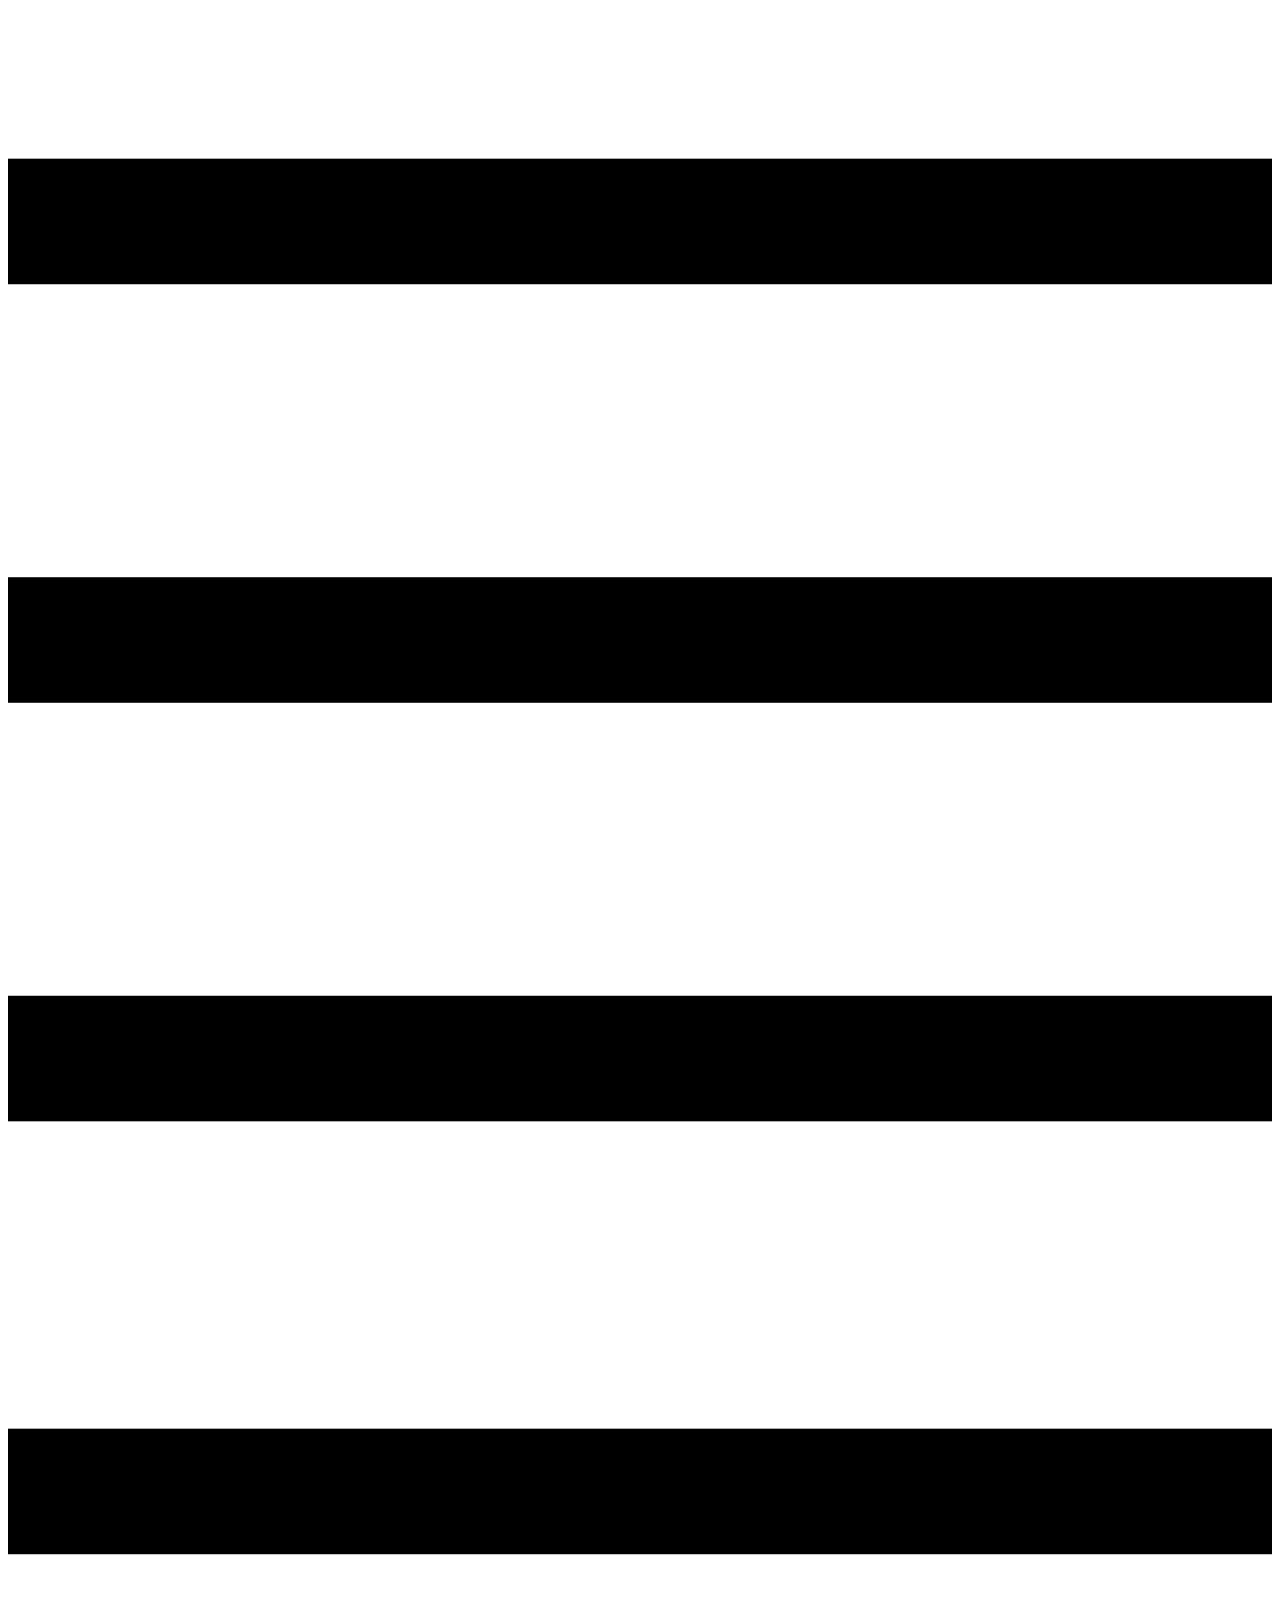
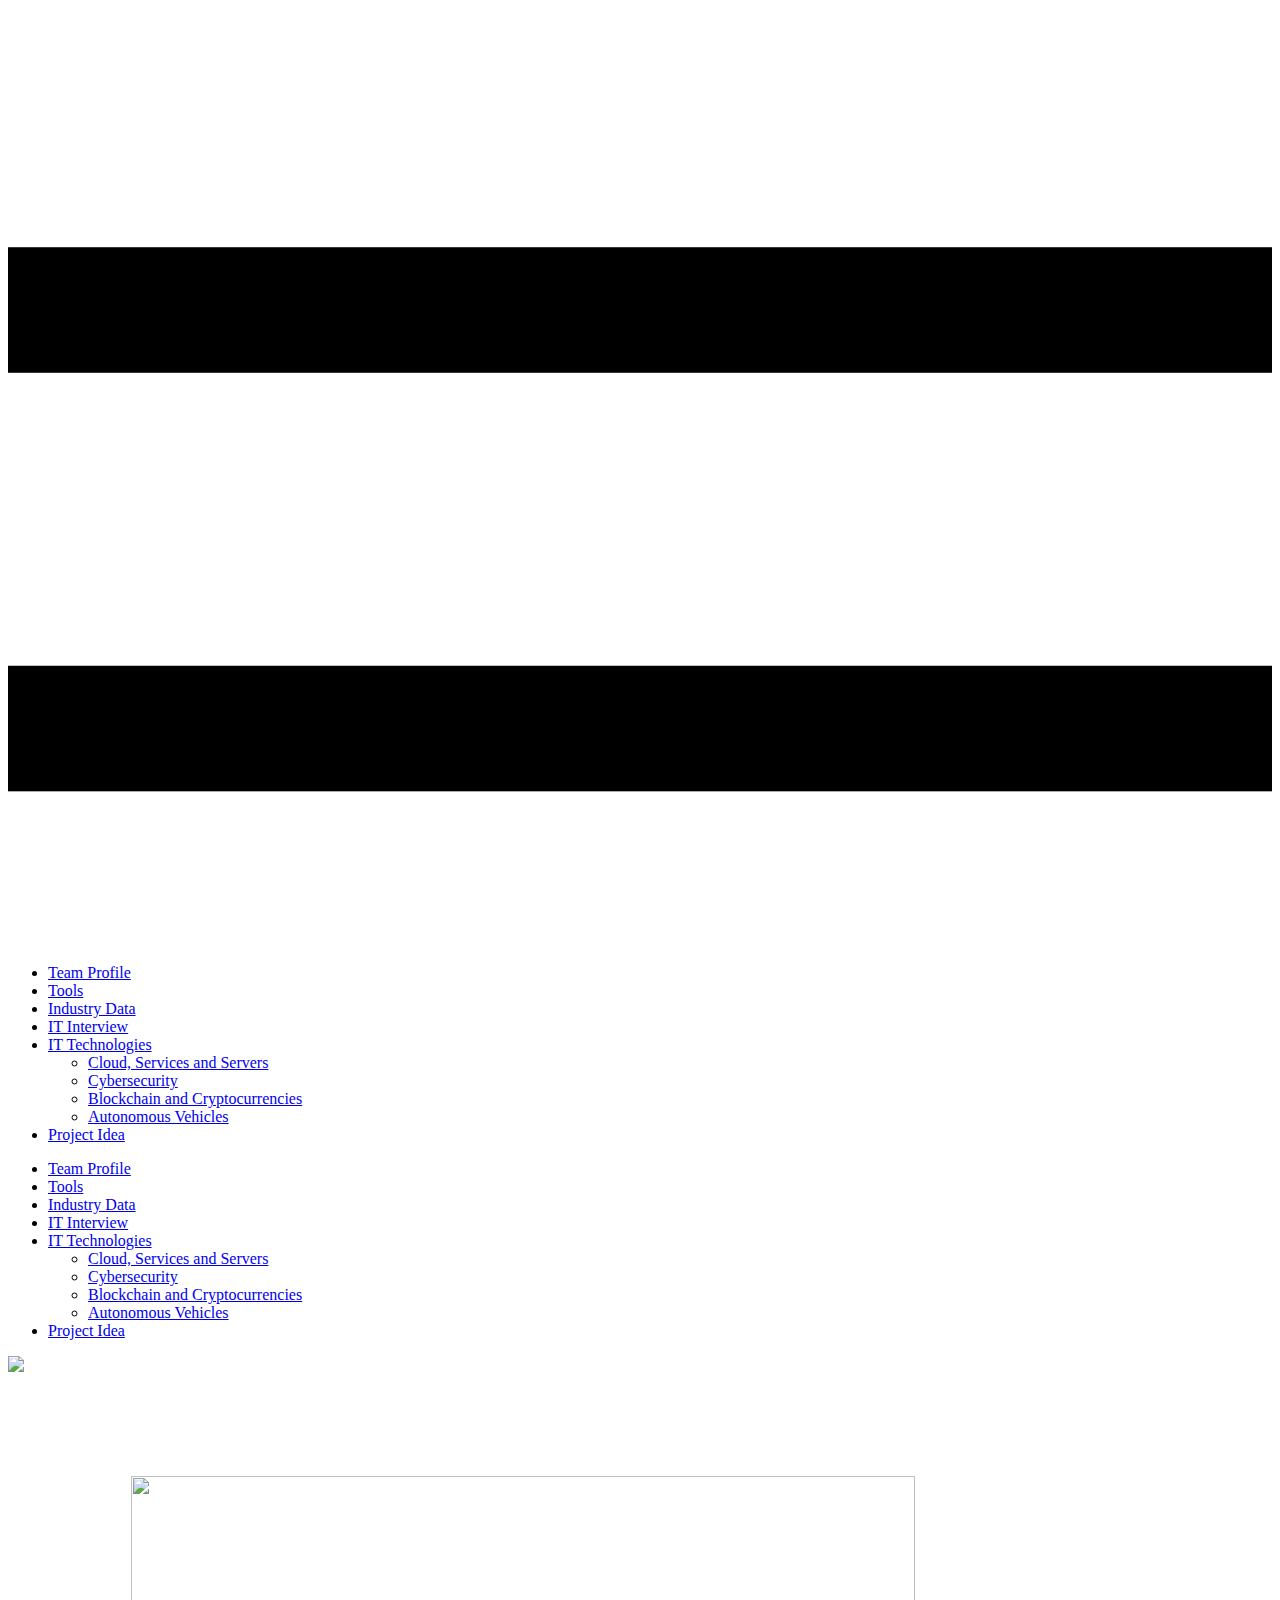
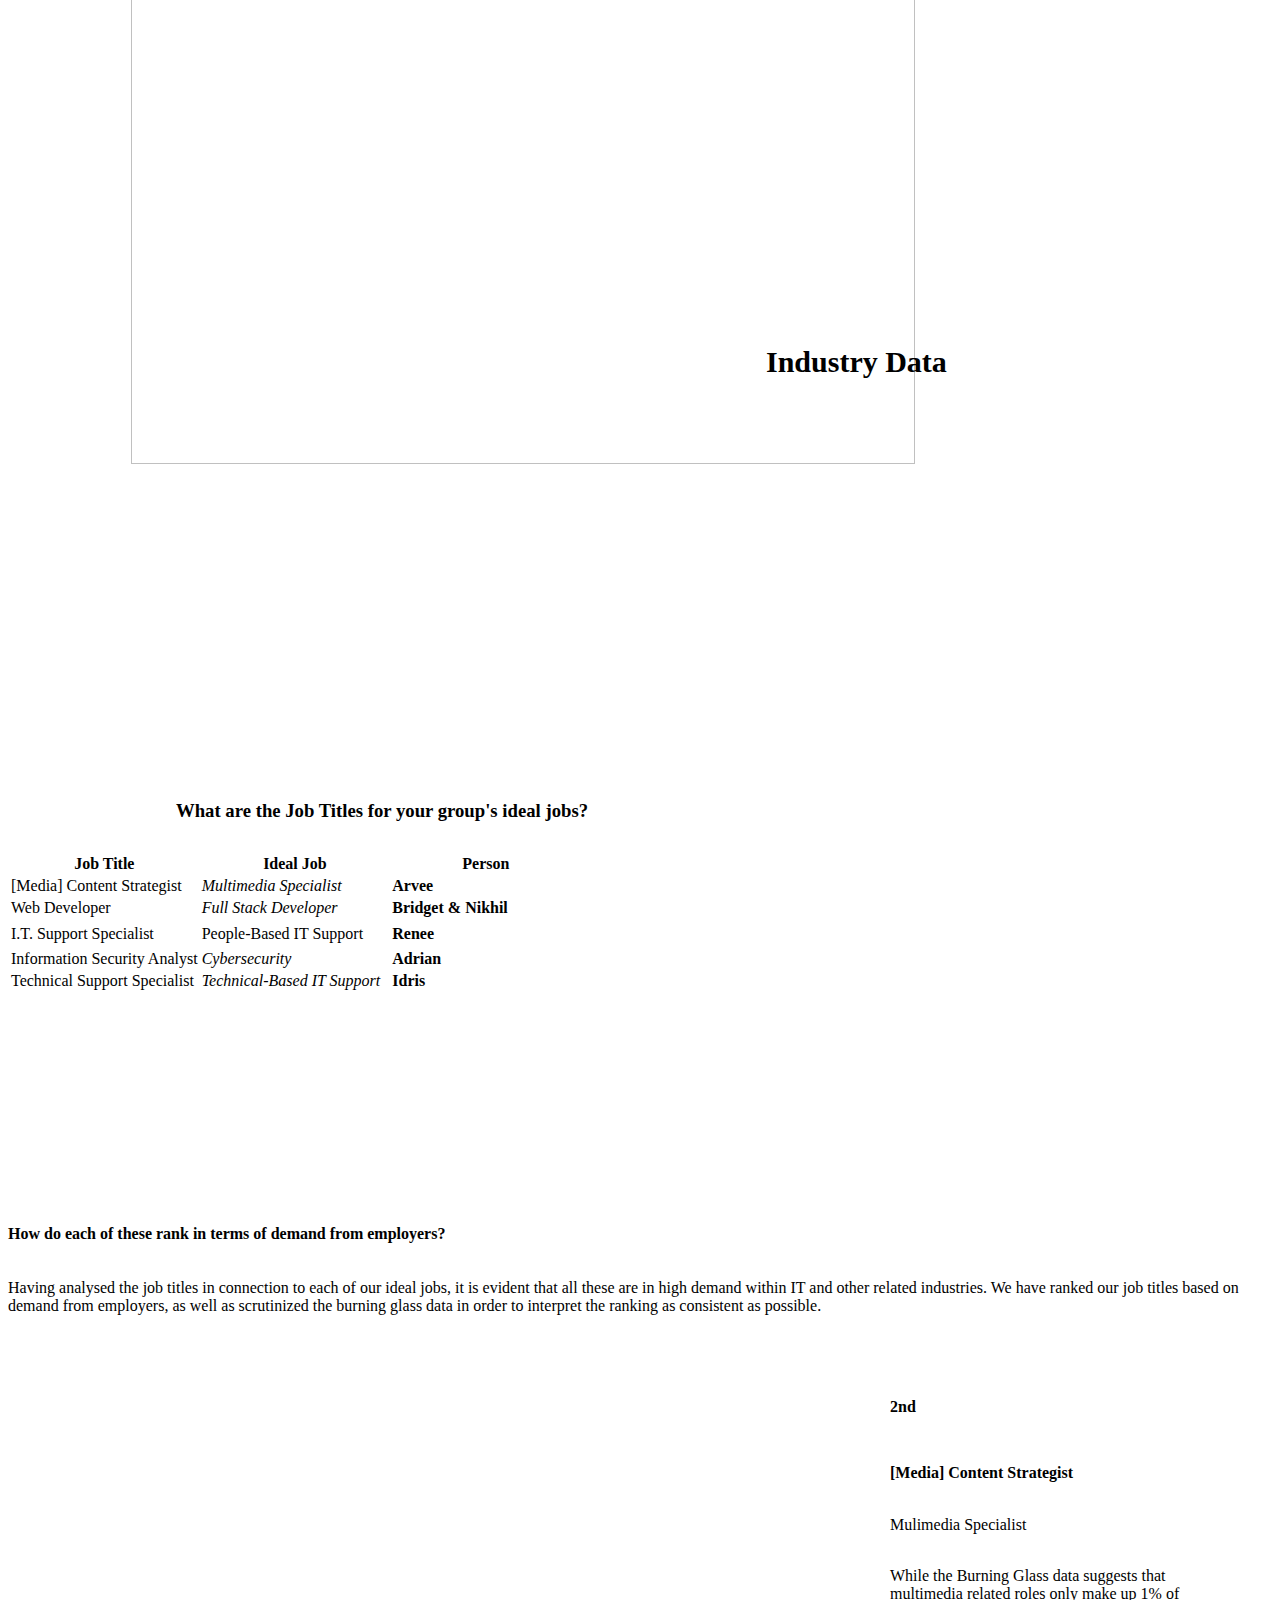
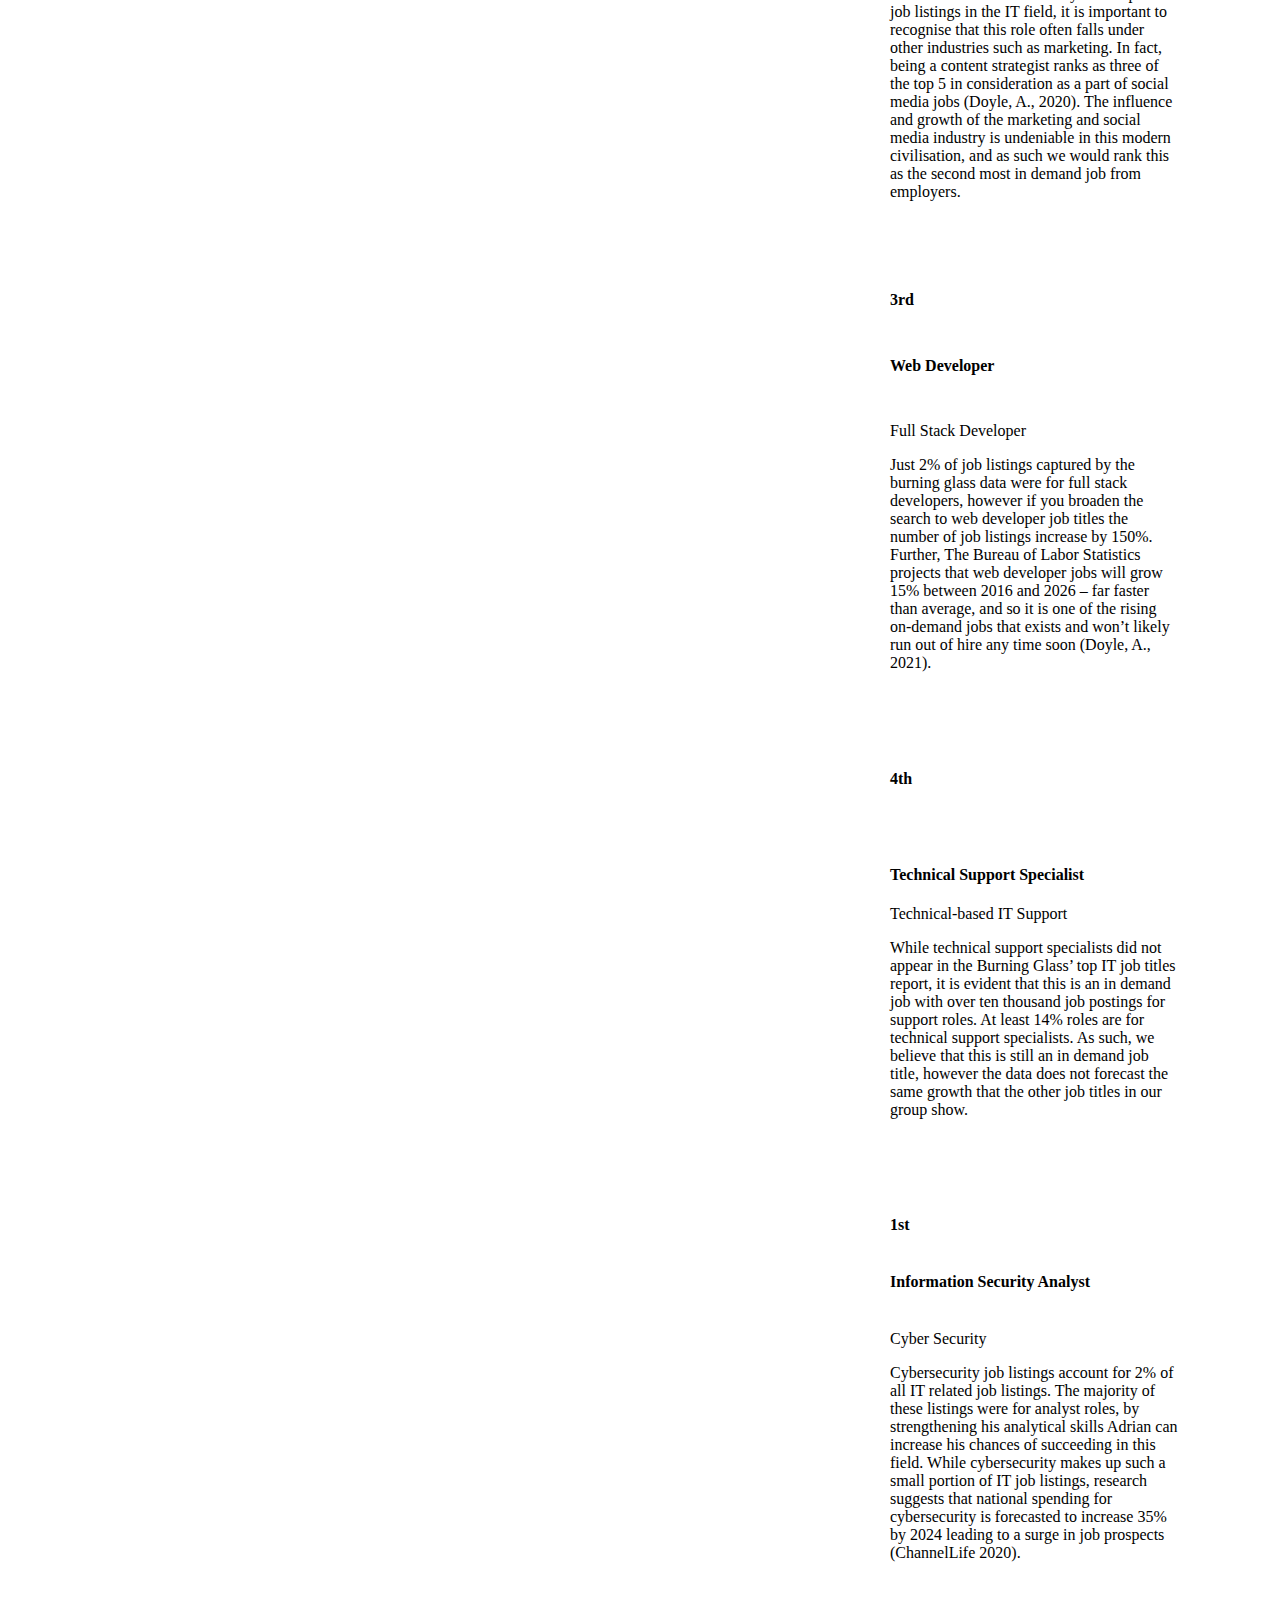
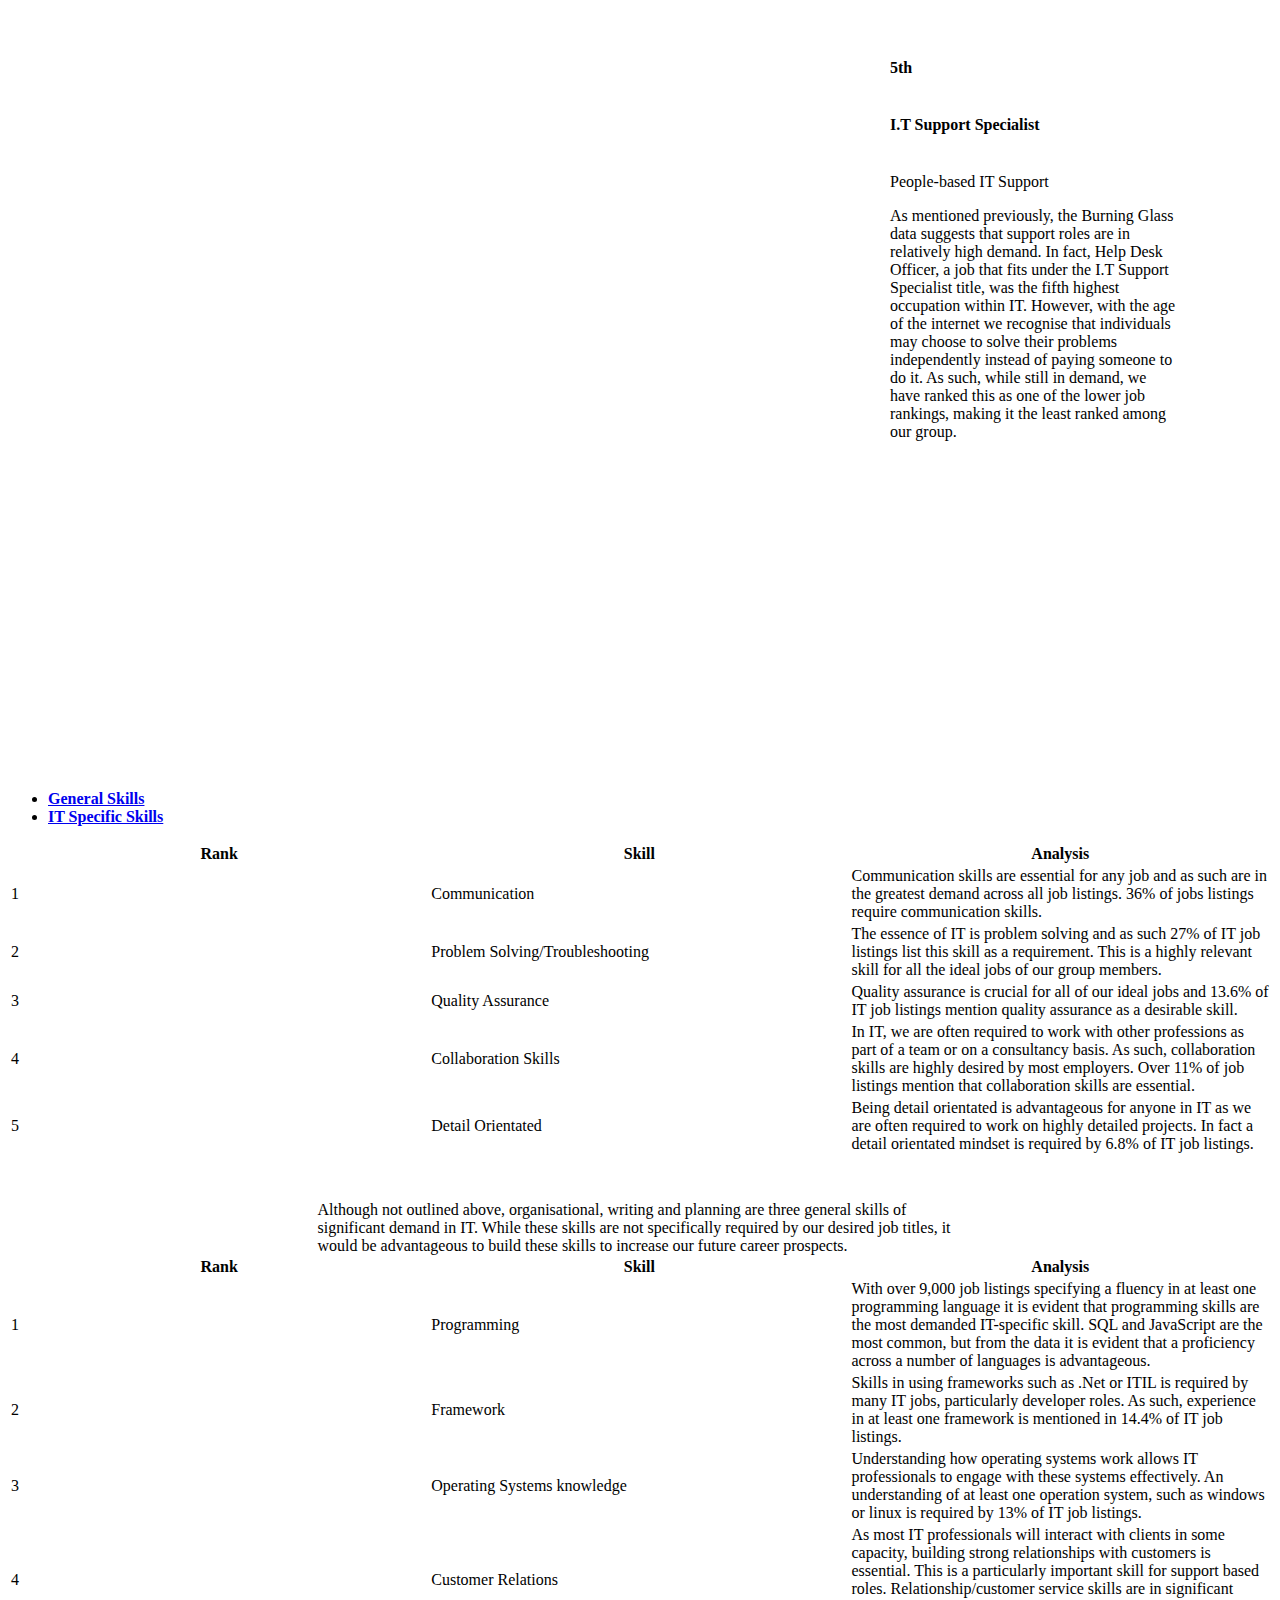
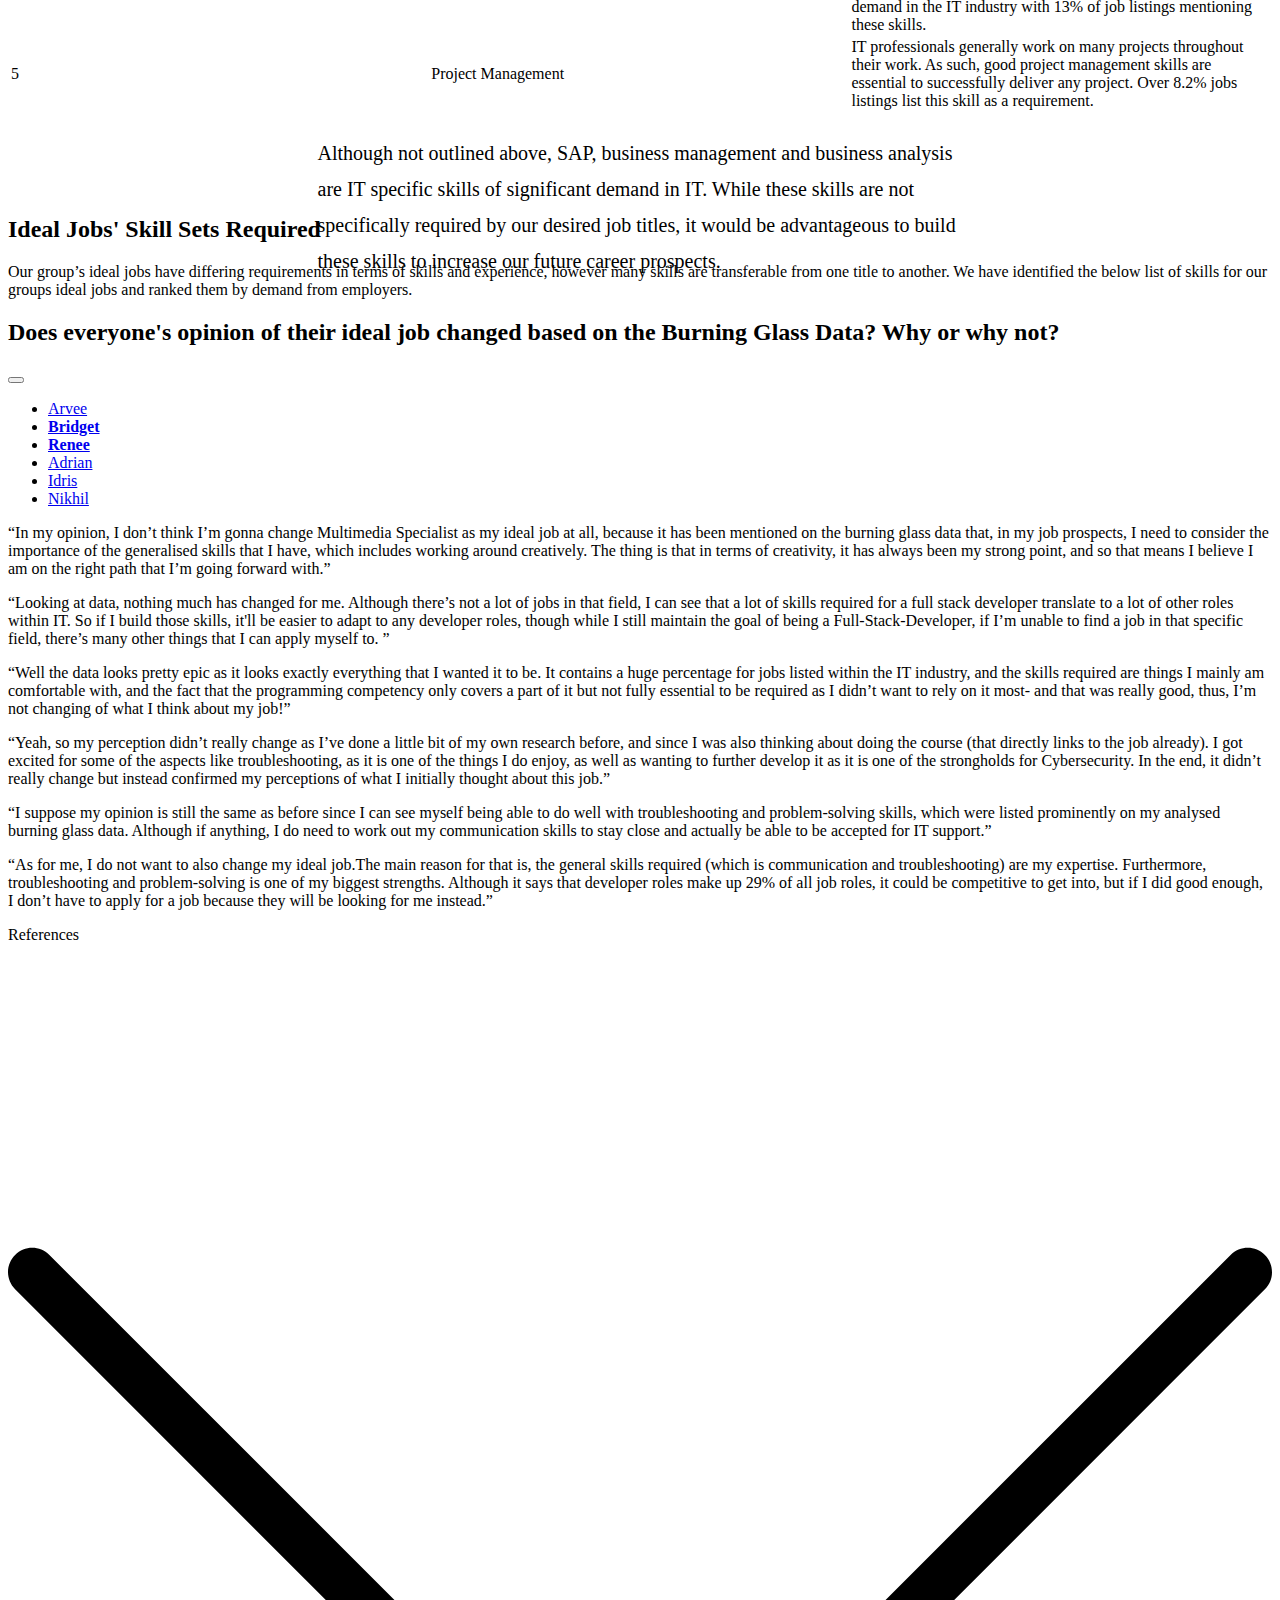
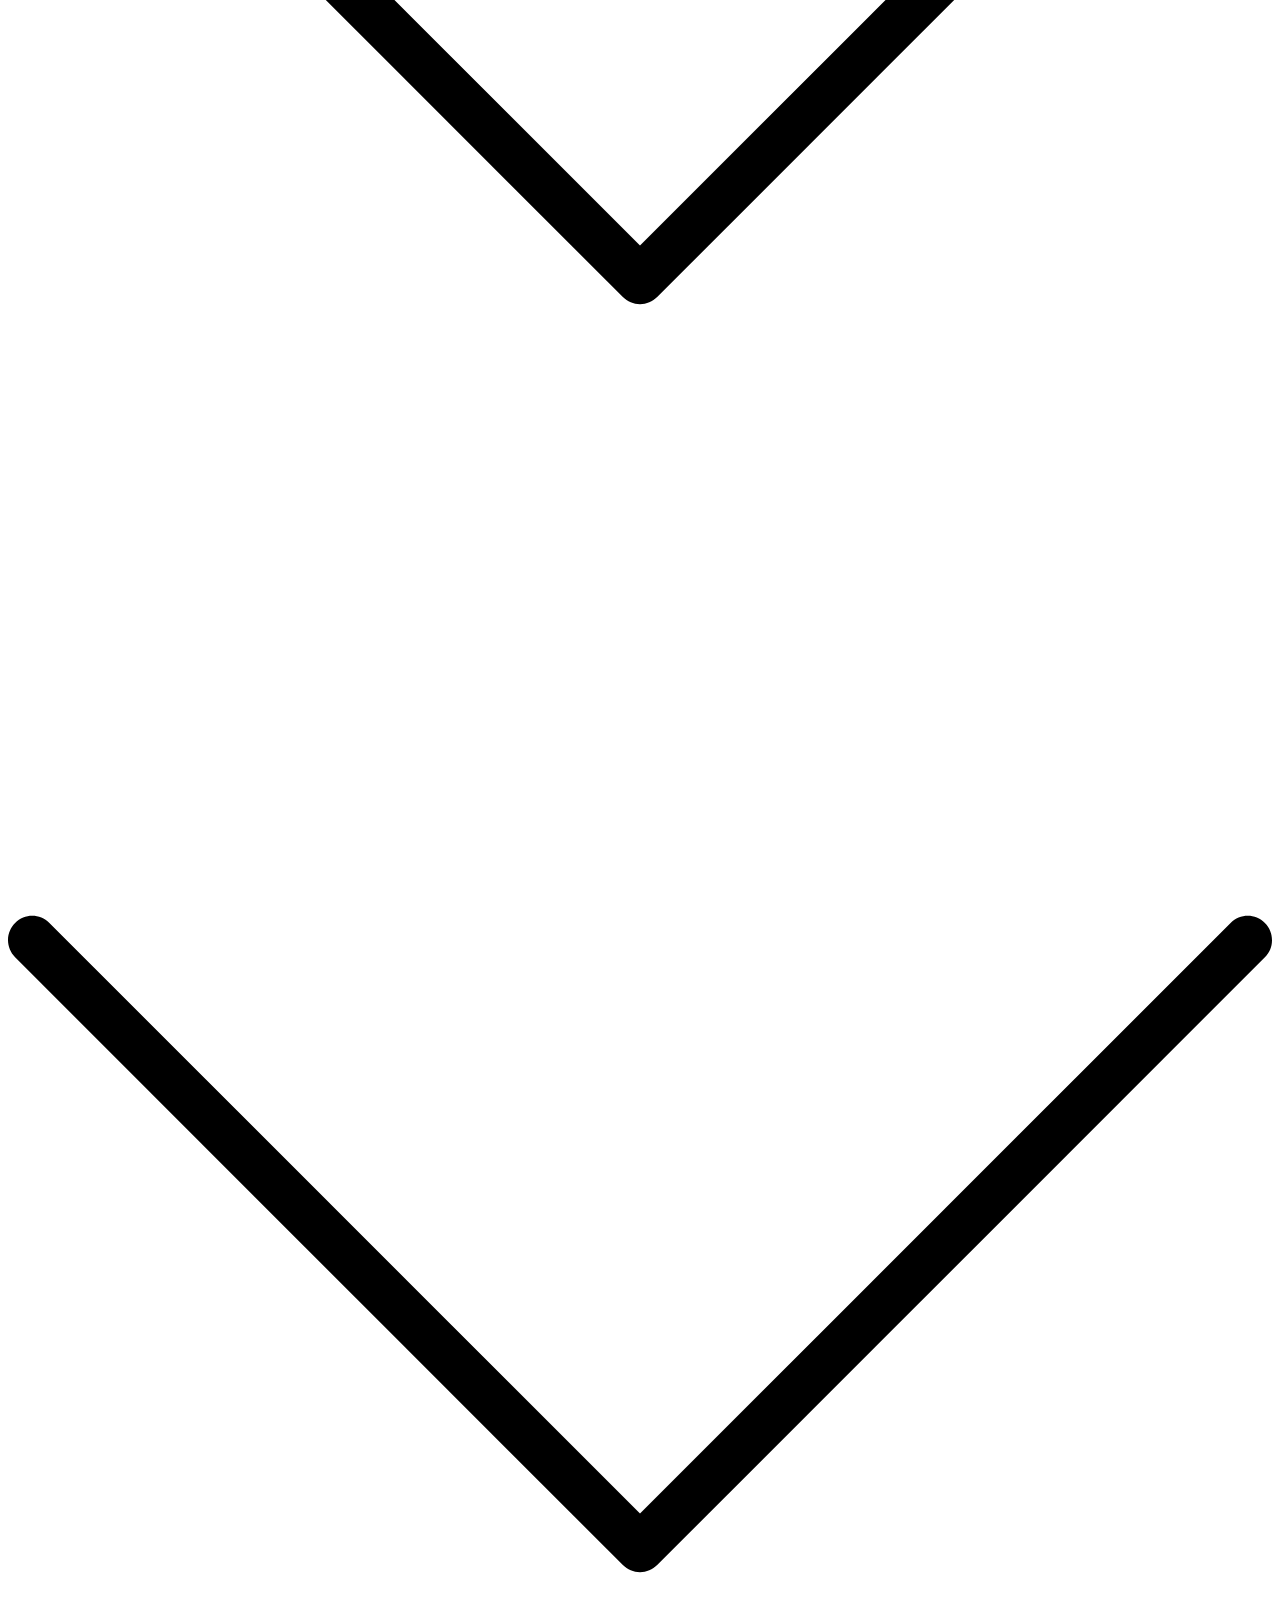
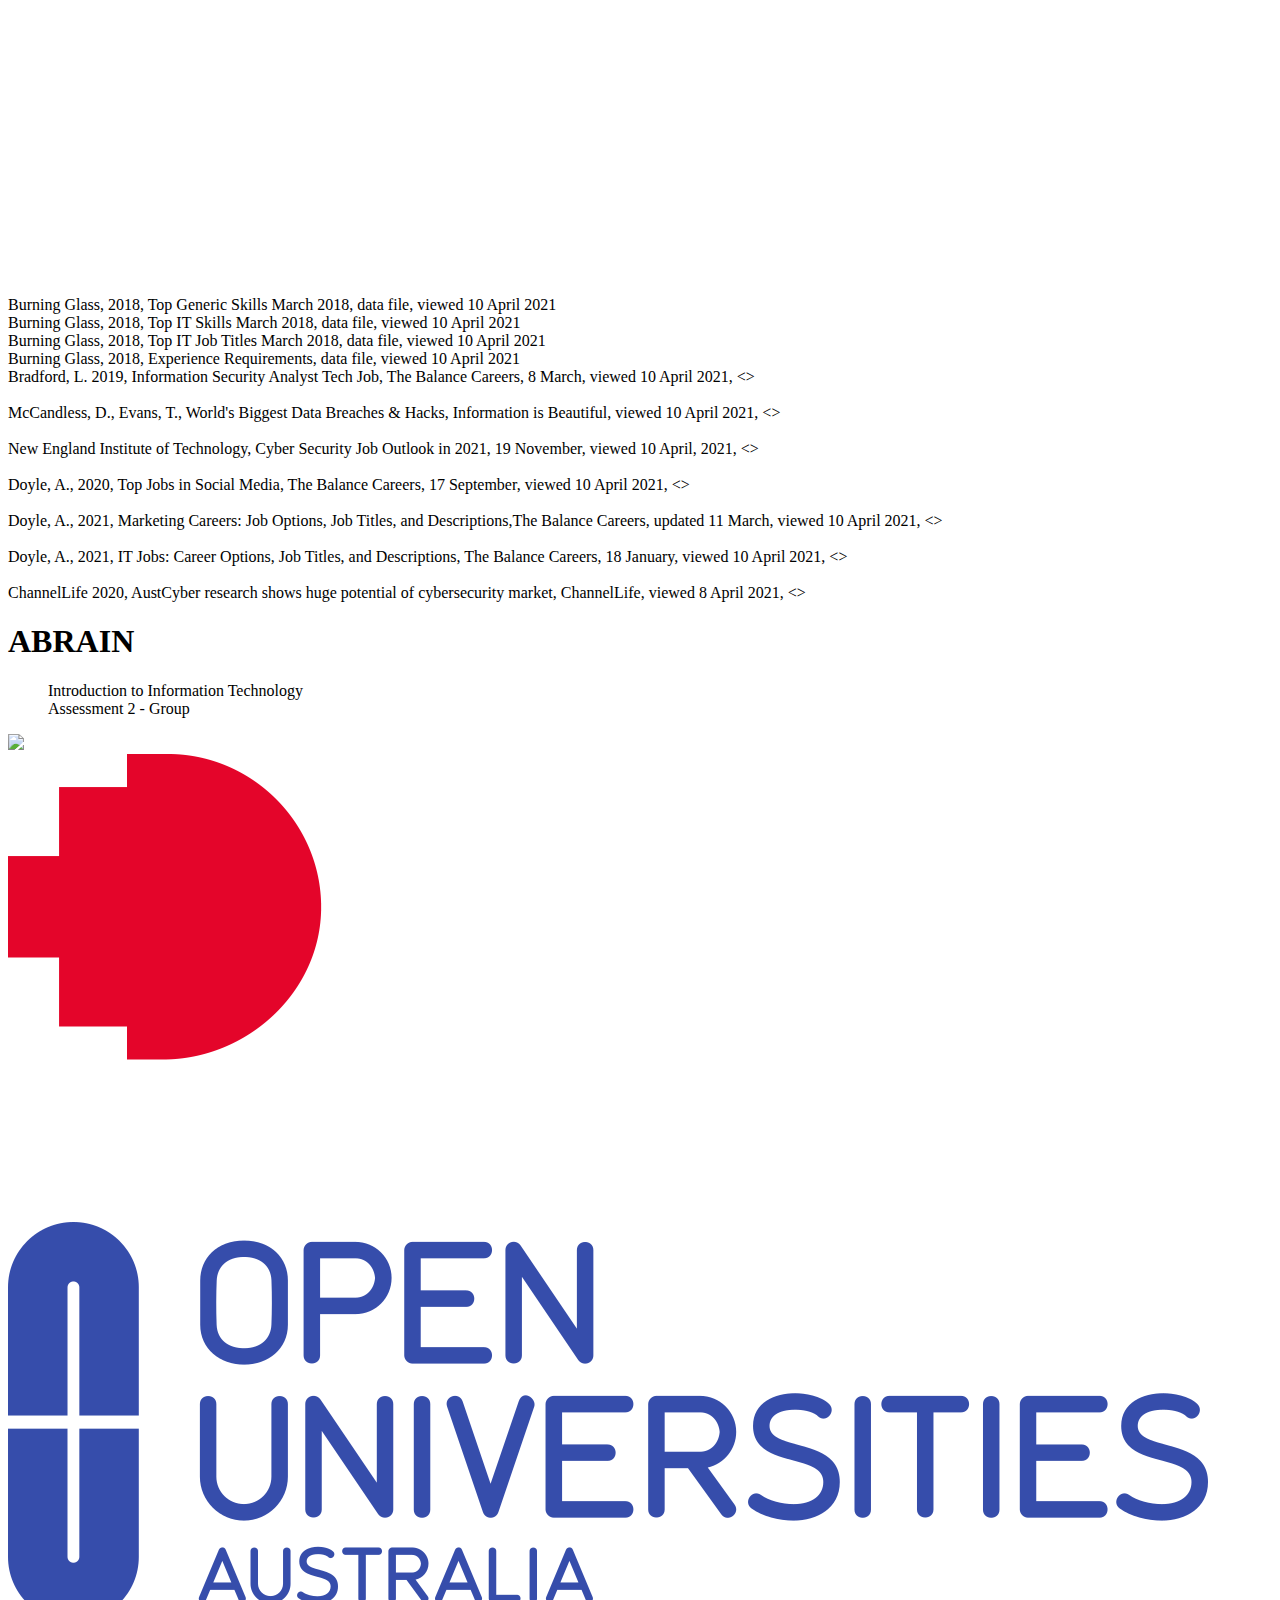
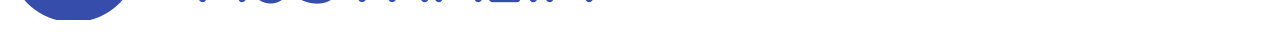
==== commit f0e0991a: "Adding references for Data Industry" ====
--- a/Industry-Data.html
+++ b/Industry-Data.html
@@ -443,7 +443,22 @@
           </a>
           <div class="u-accordion-pane u-align-left u-container-style u-expanded-width u-accordion-pane-1"
             id="accordion-0781" aria-labelledby="link-accordion-0781">
-            <div class="u-container-layout u-container-layout-1">dsfsd</div>
+            <div class="u-container-layout u-container-layout-1">
+		   <div class="u-border-3 u-border-grey-dark-1 u-line u-line-horizontal u-line-8"></div>
+                <p class="u-text u-text-6">Burning Glass, 2018, Top Generic Skills March 2018, data file, viewed 10 April 2021<br>
+			Burning Glass, 2018, Top IT Skills March 2018, data file, viewed 10 April 2021<br>
+			Burning Glass, 2018, Top IT Job Titles March 2018, data file, viewed 10 April 2021<br>
+			Burning Glass, 2018, Experience Requirements, data file, viewed 10 April 2021<br>
+		        Bradford, L. 2019, Information Security Analyst Tech Job, The Balance Careers, 8 March, viewed 10 April 2021, &lt;<https://www.thebalancecareers.com/hot-jobs-in-tech-information-security-analyst-2071290>&gt; <br>
+                        <br>McCandless, D., Evans, T., World's Biggest Data Breaches & Hacks, Information is Beautiful, viewed 10 April 2021, &lt;<https://www.informationisbeautiful.net/visualizations/worlds-biggest-data-breaches-hacks/>&gt; <br>
+			<br>New England Institute of Technology, Cyber Security Job Outlook in 2021, 19 November, viewed 10 April, 2021, &lt;<https://www.neit.edu/blog/cyber-security-job-outlook>&gt; <br>
+			<br>Doyle, A., 2020, Top Jobs in Social Media, The Balance Careers, 17 September, viewed 10 April 2021, &lt;<https://www.thebalancecareers.com/social-media-job-titles-2061507>&gt; <br>
+			<br>Doyle, A., 2021, Marketing Careers: Job Options, Job Titles, and Descriptions,The Balance Careers, updated 11 March, viewed 10 April 2021, &lt;<https://www.thebalancecareers.com/marketing-job-titles-2061535#content-marketing-job-titles>&gt; <br>
+			<br>Doyle, A., 2021, IT Jobs: Career Options, Job Titles, and Descriptions, The Balance Careers, 18 January, viewed 10 April 2021, &lt;<https://www.thebalancecareers.com/list-of-information-technology-it-job-titles-2061498>&gt; <br>
+                   <br>ChannelLife 2020, AustCyber research shows huge potential of cybersecurity market, ChannelLife, viewed 8 April 2021,  &lt;<https://channellife.com.au/story/austcyber-research-shows-huge-potential-of-cybersecurity-market>&gt;
+                </p>
+                <div class="u-border-3 u-border-grey-dark-1 u-line u-line-horizontal u-line-9"></div>
+		  </div>
           </div>
         </div>
       </div>
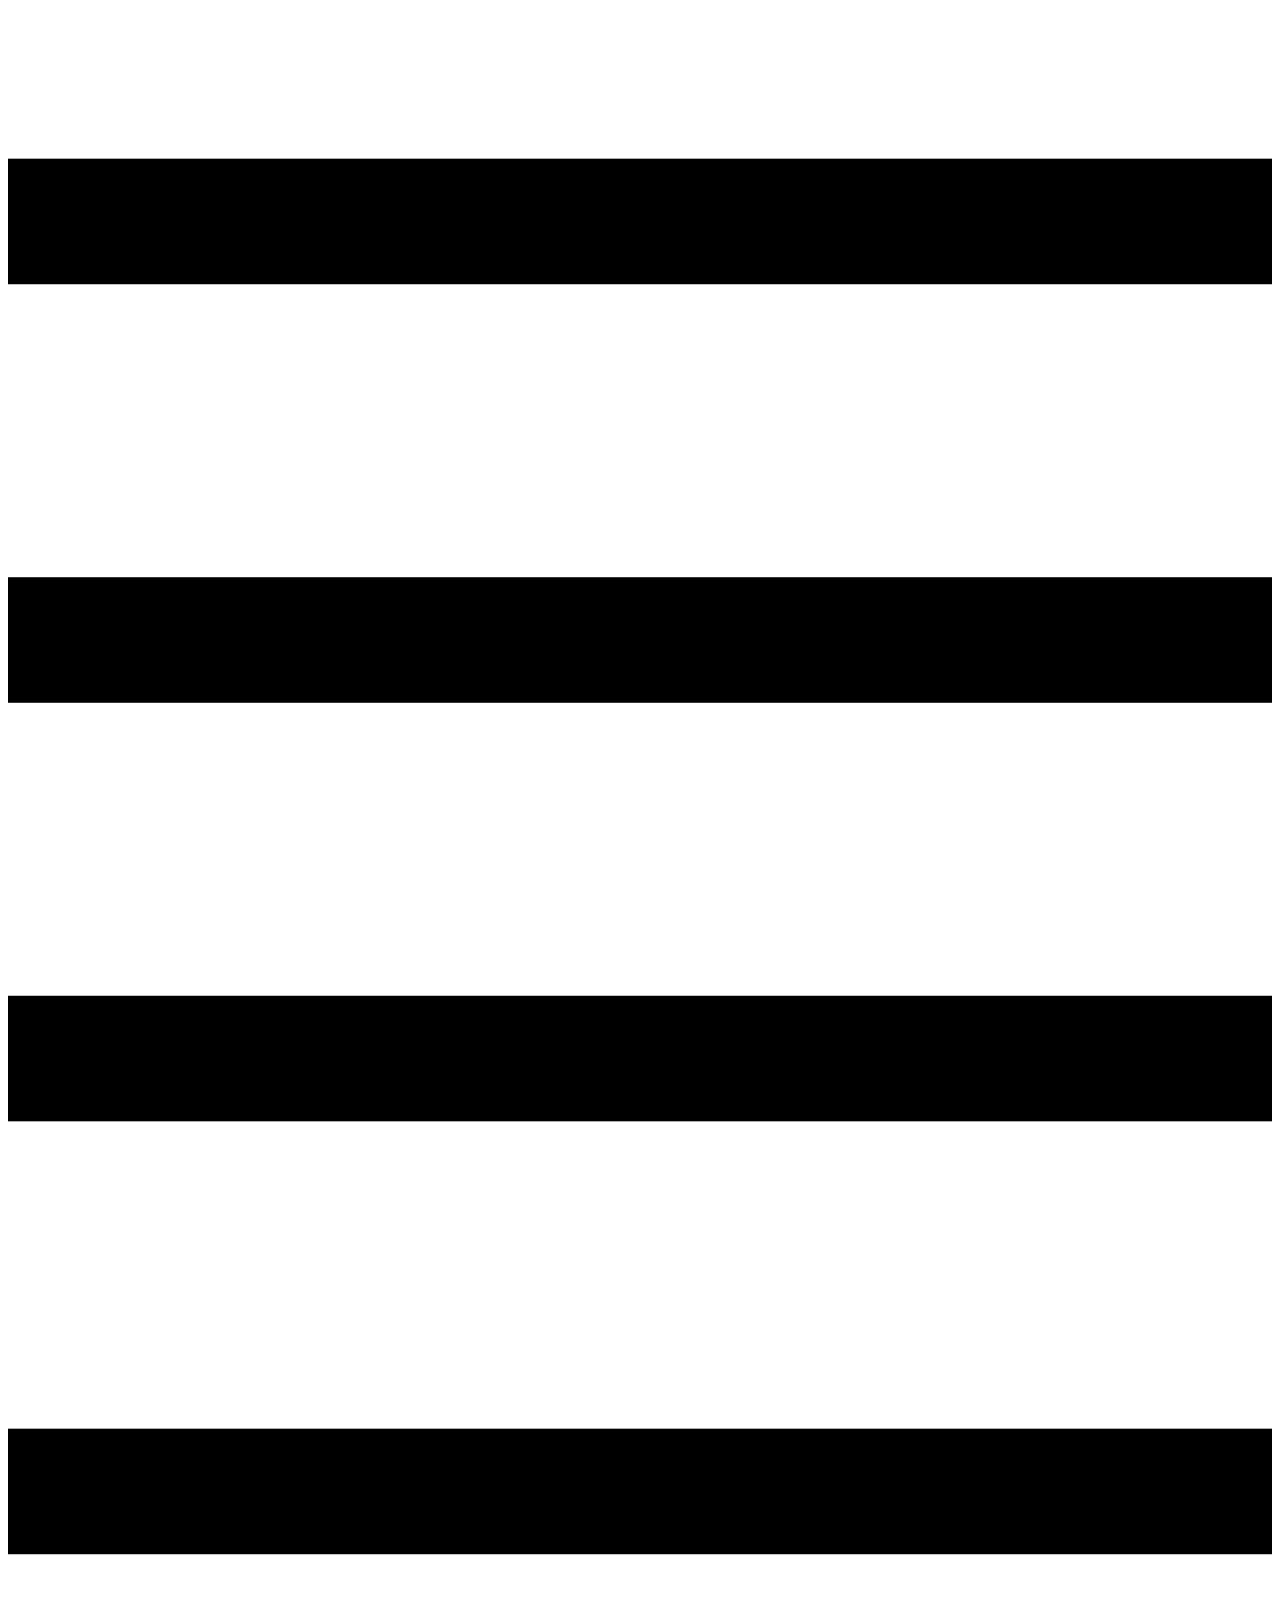
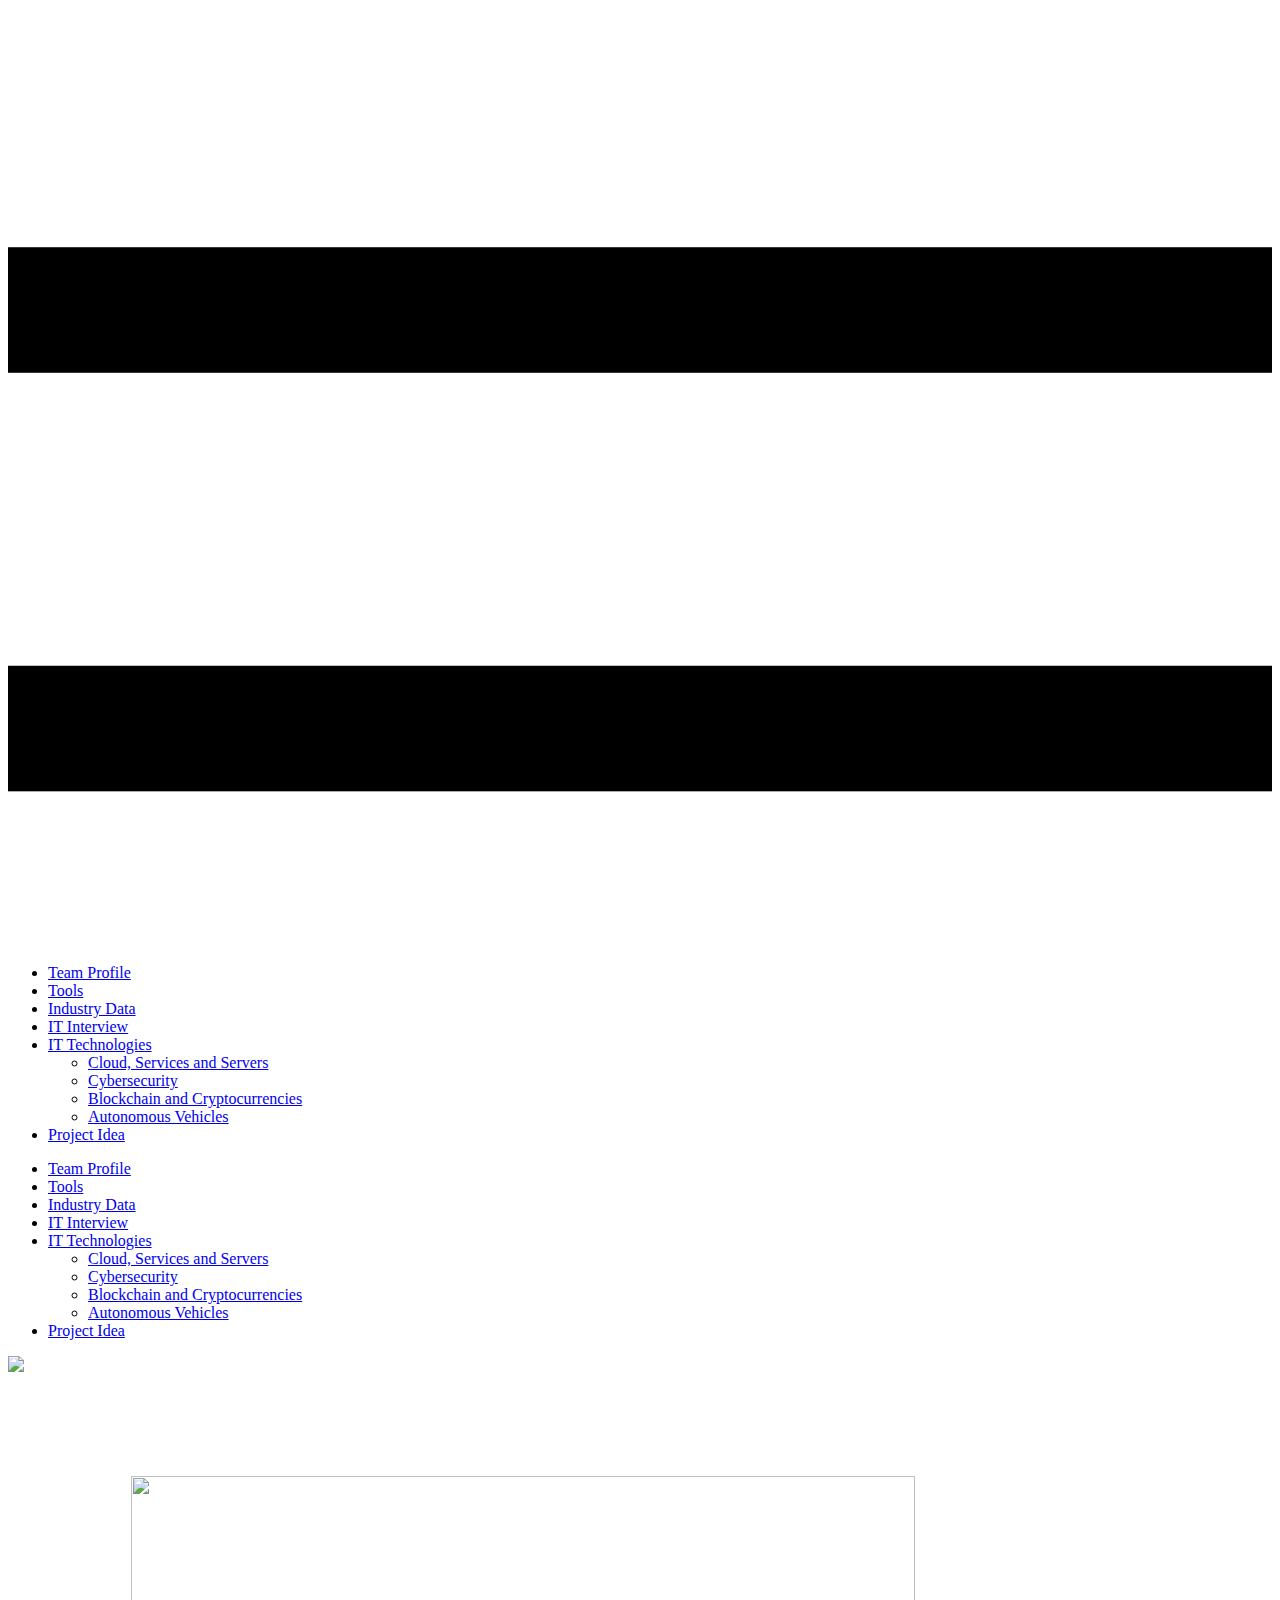
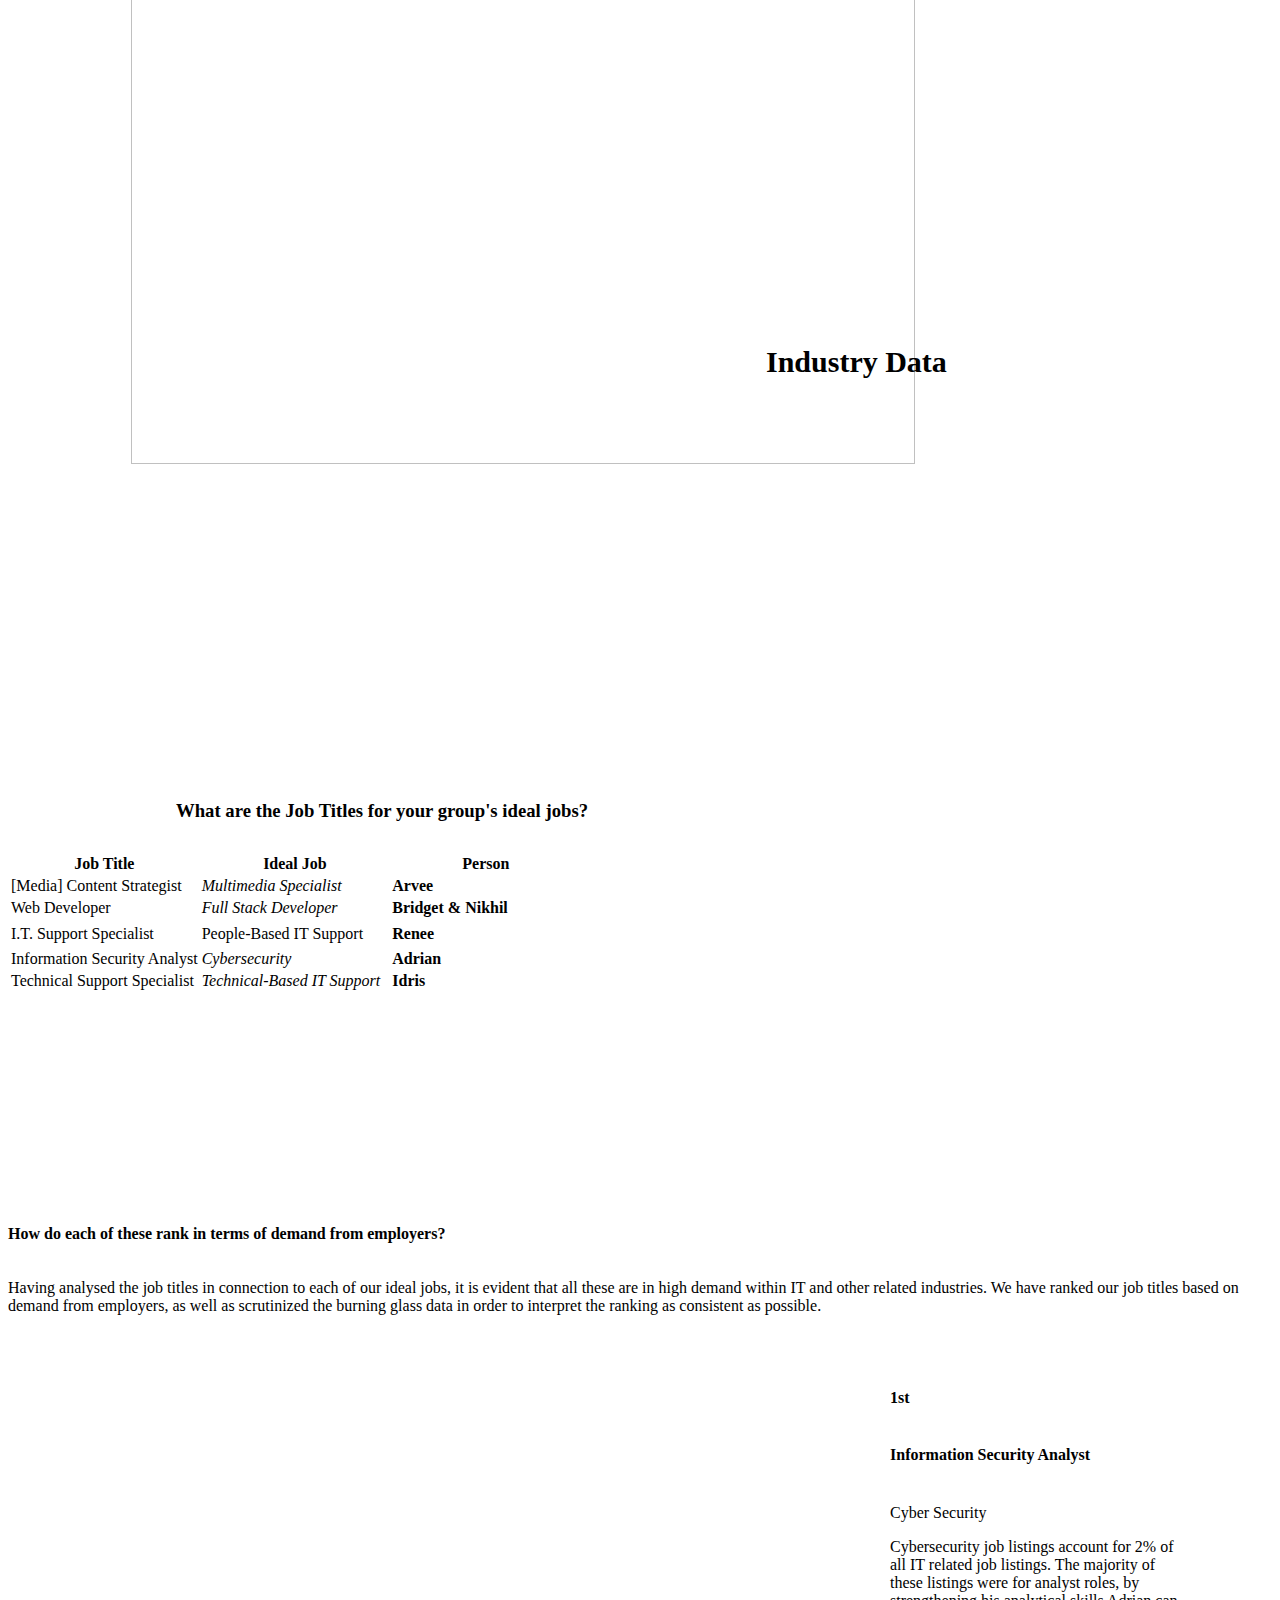
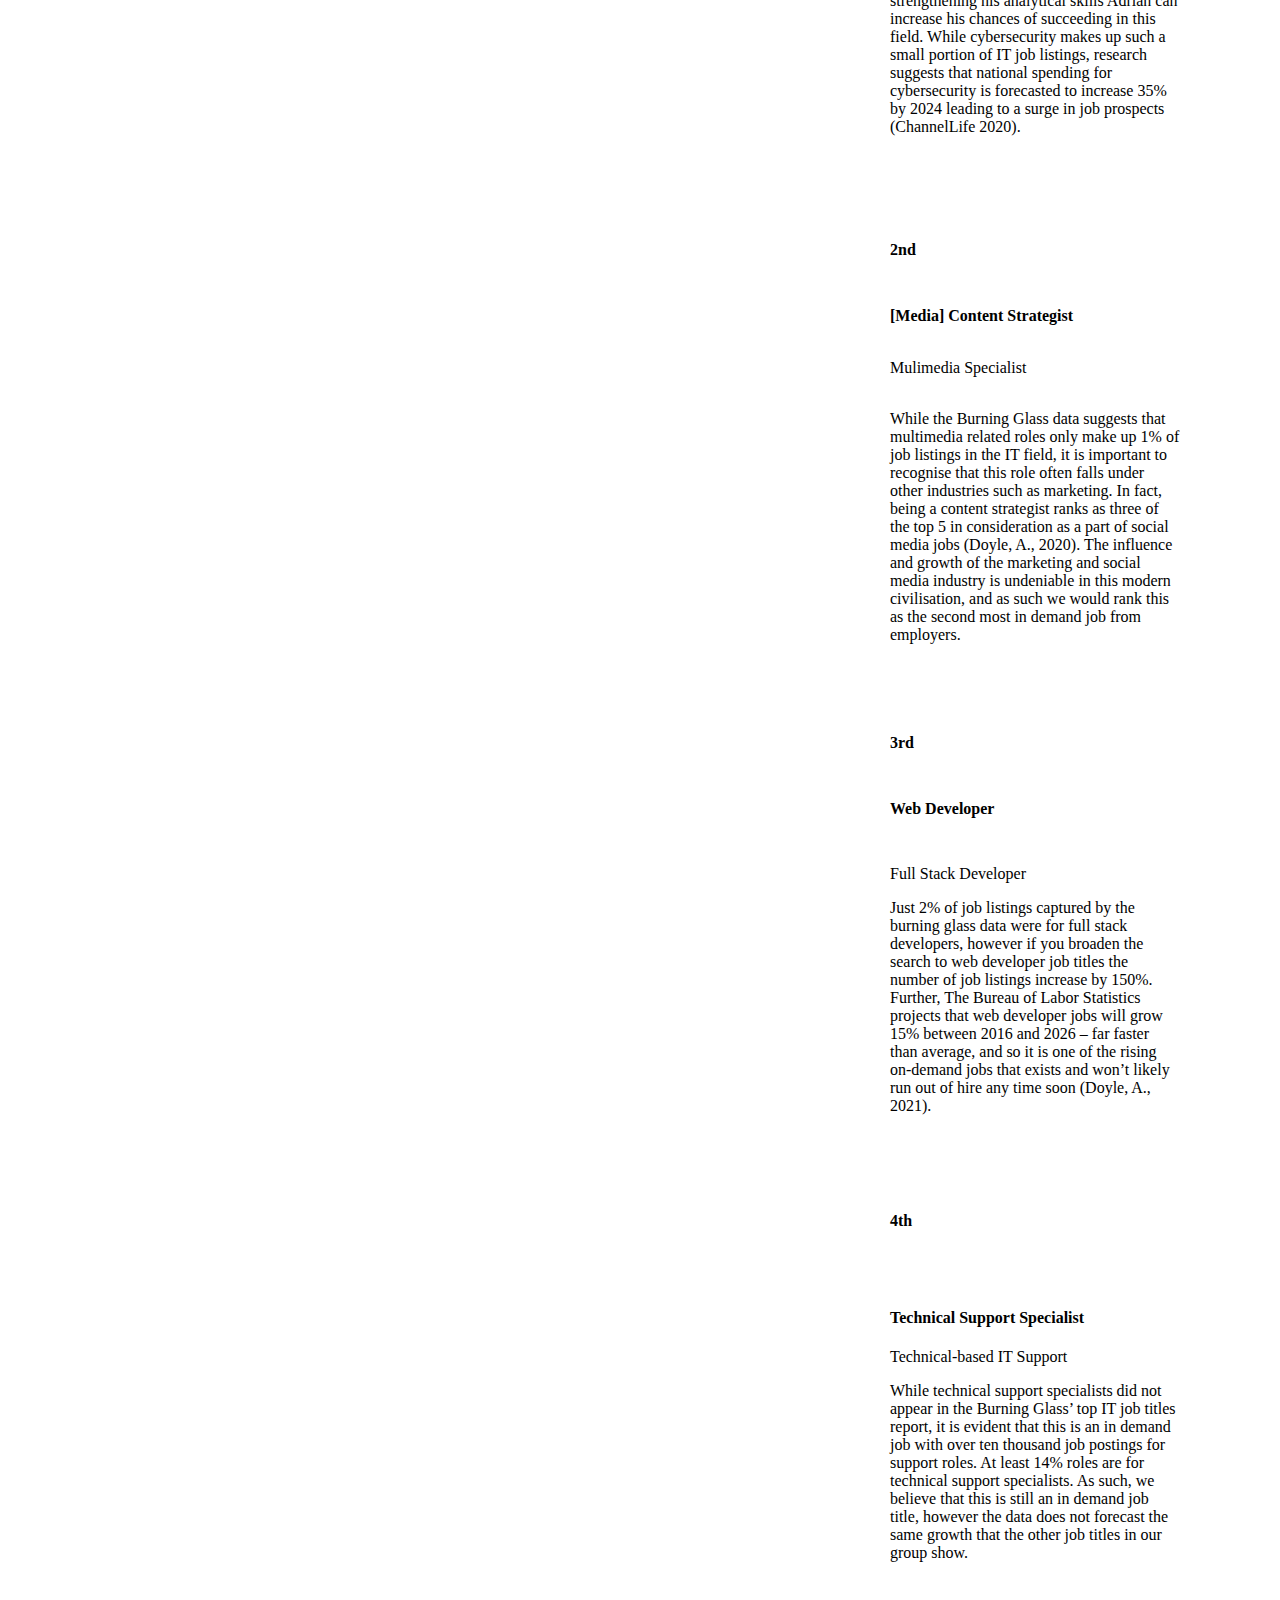
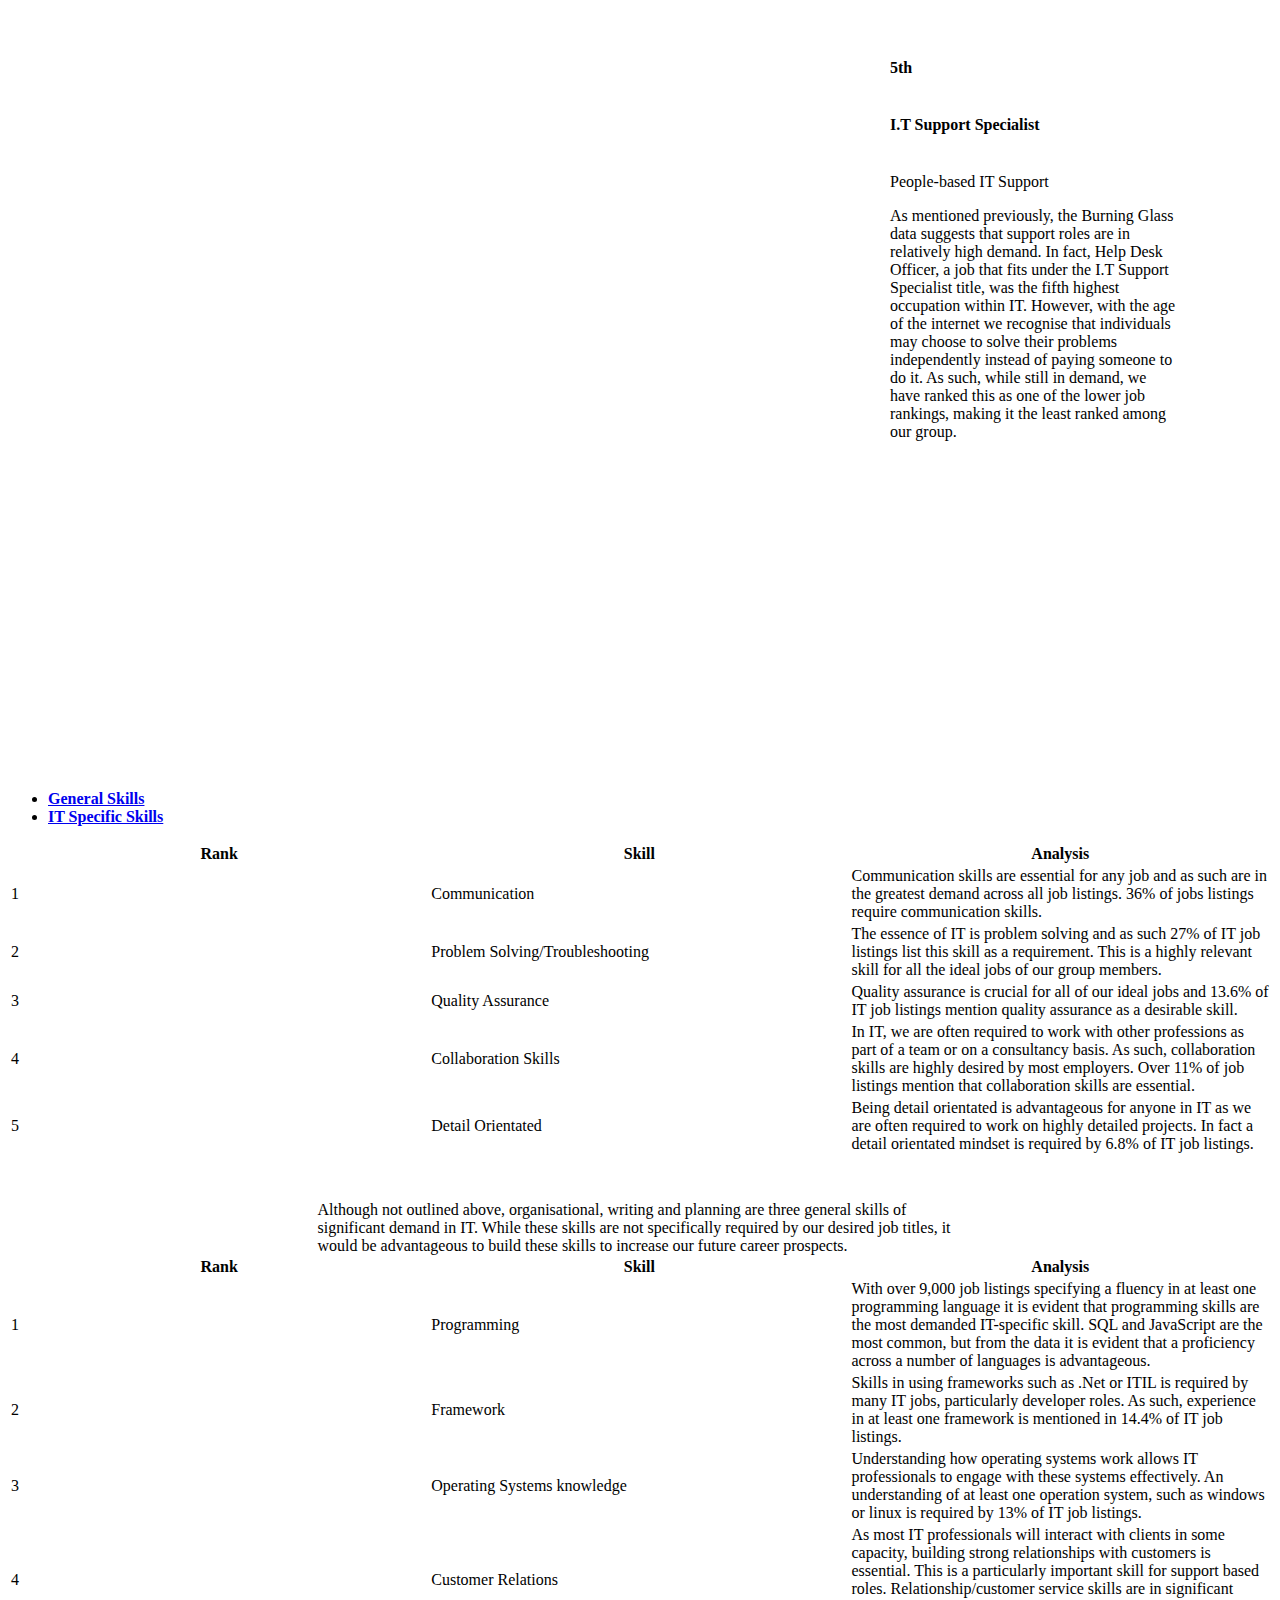
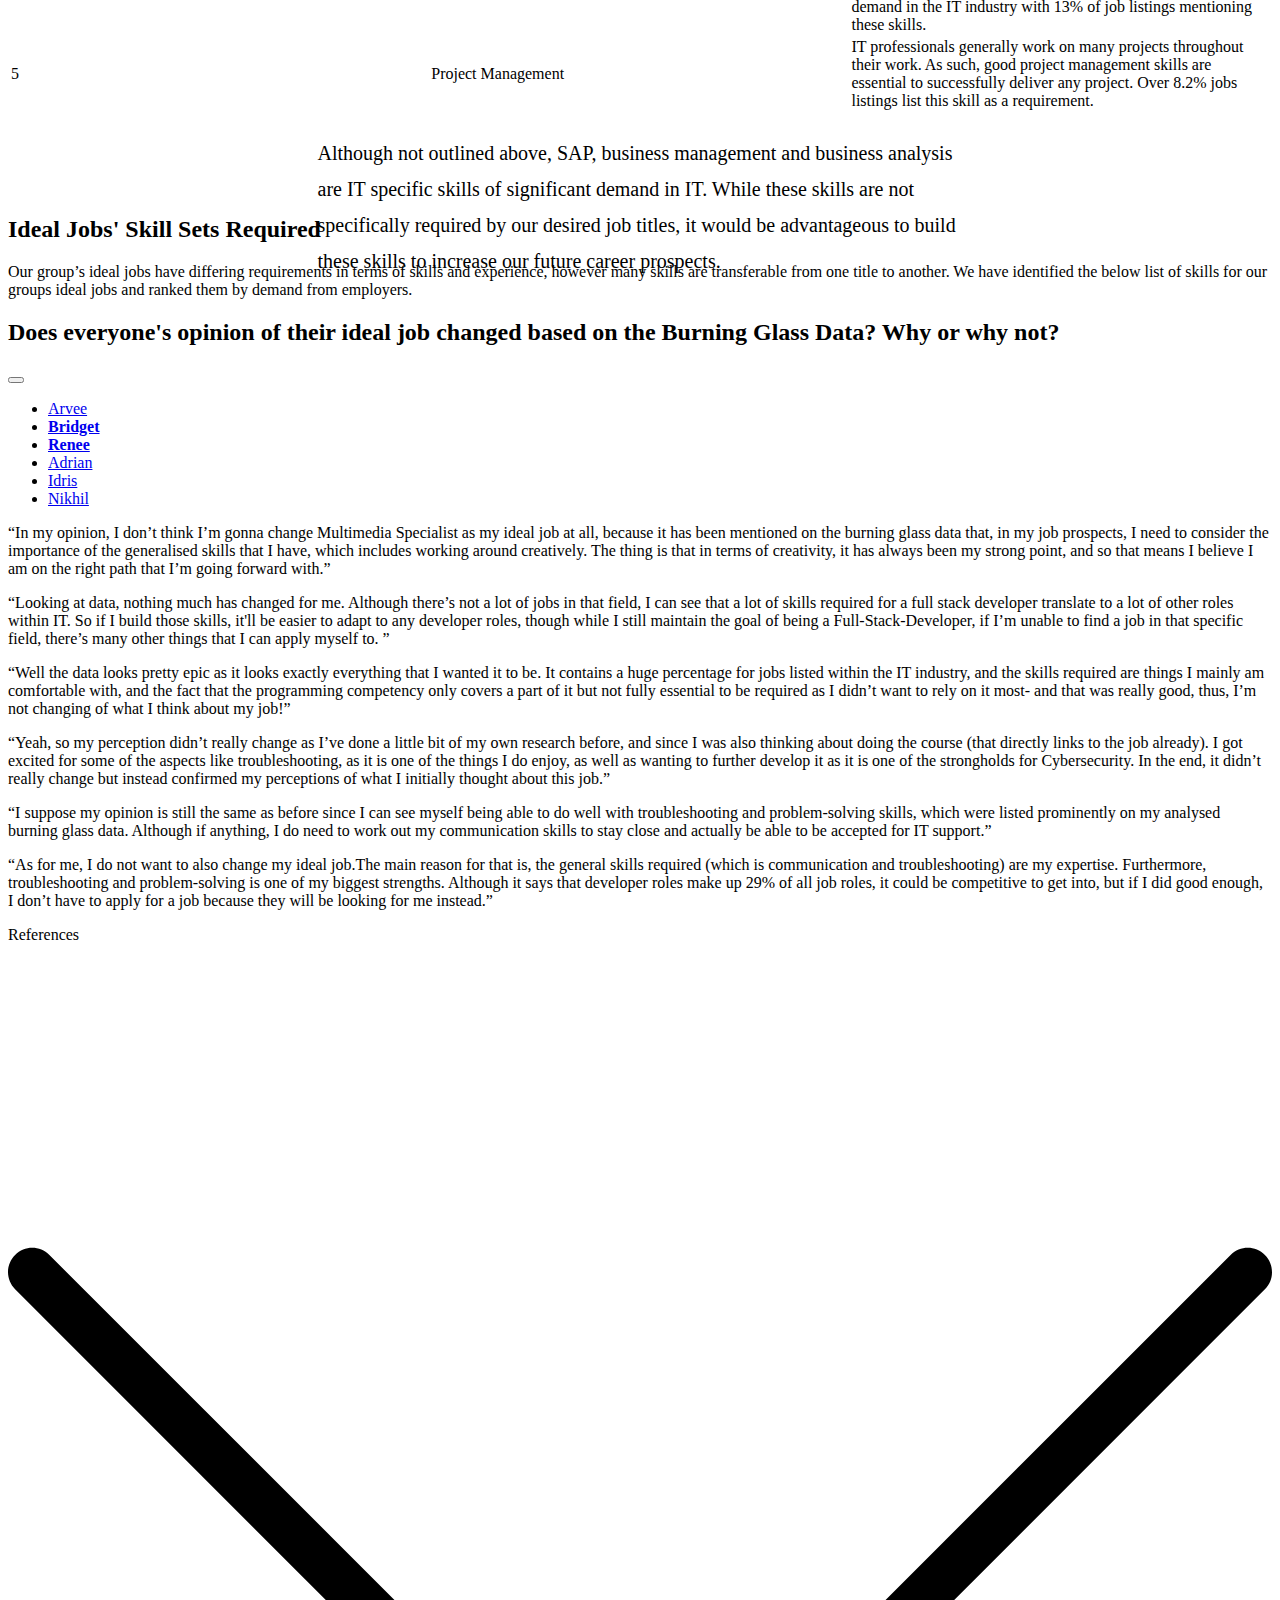
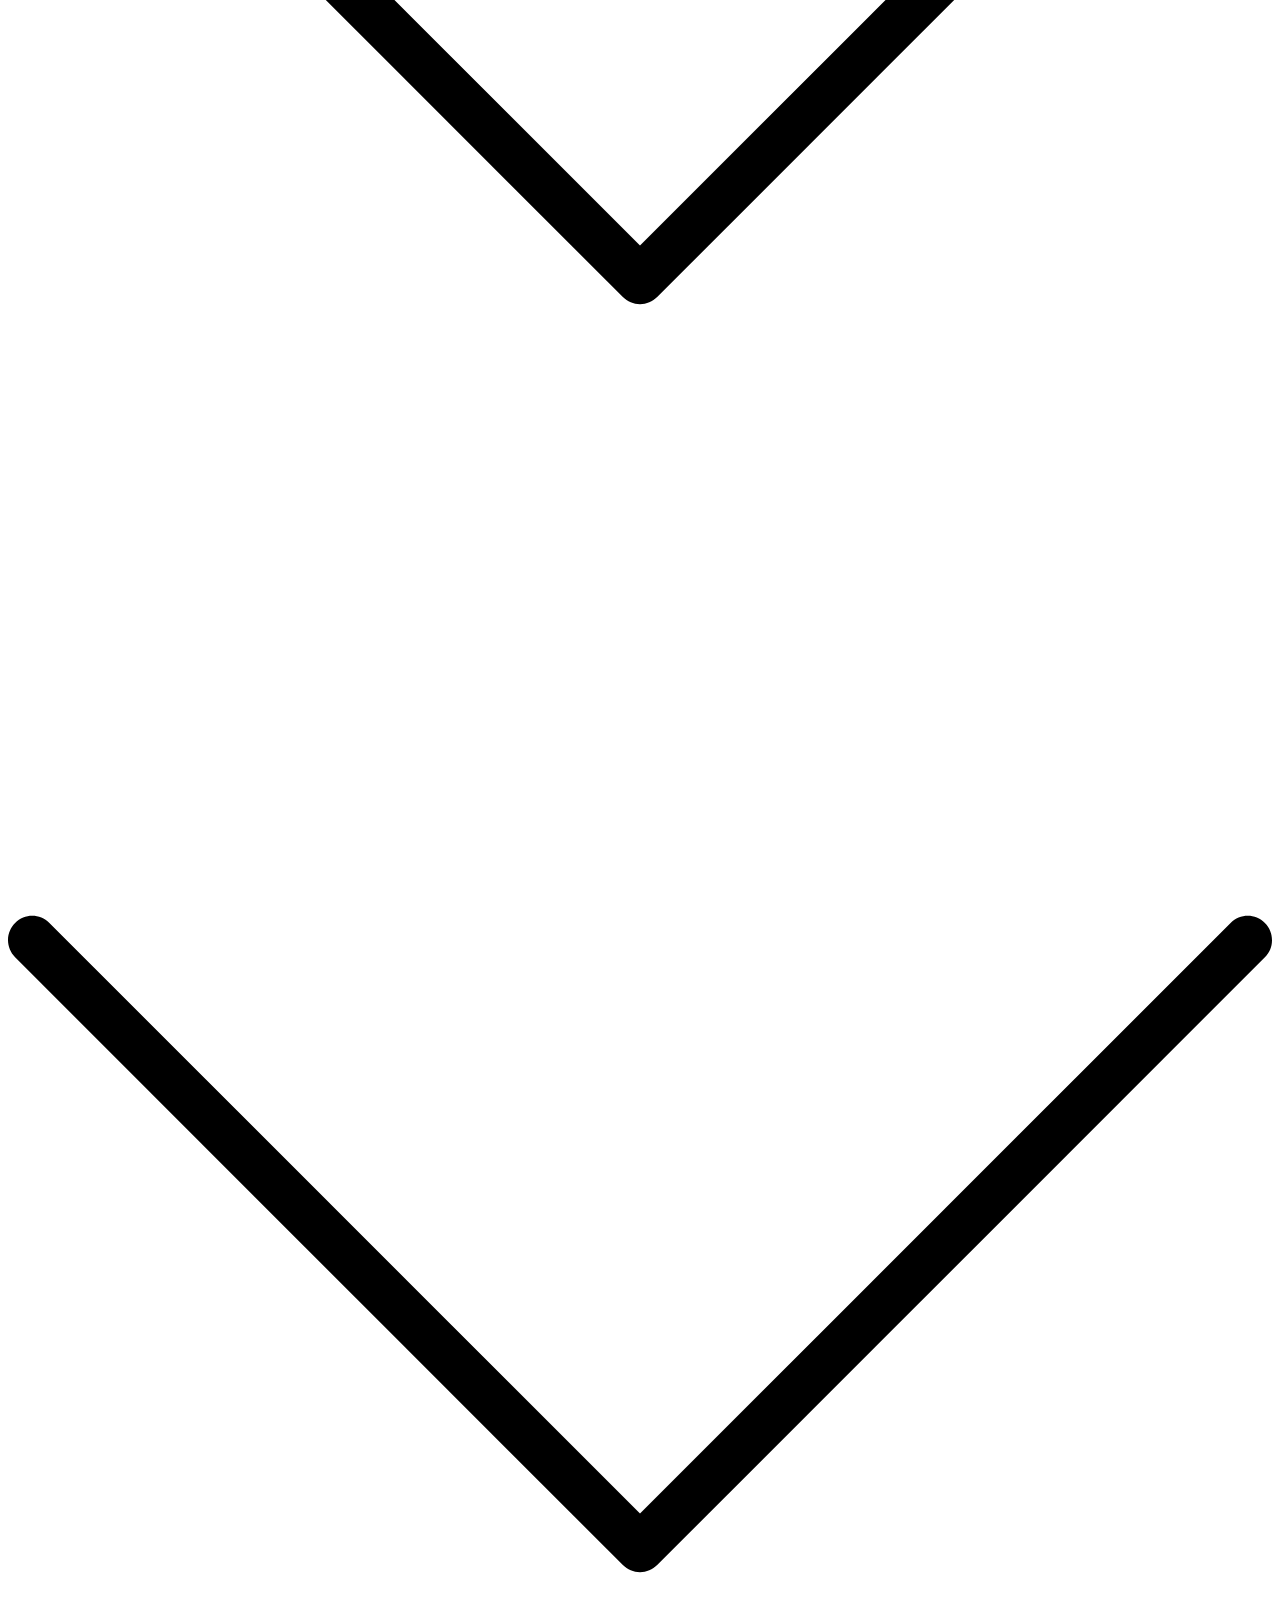
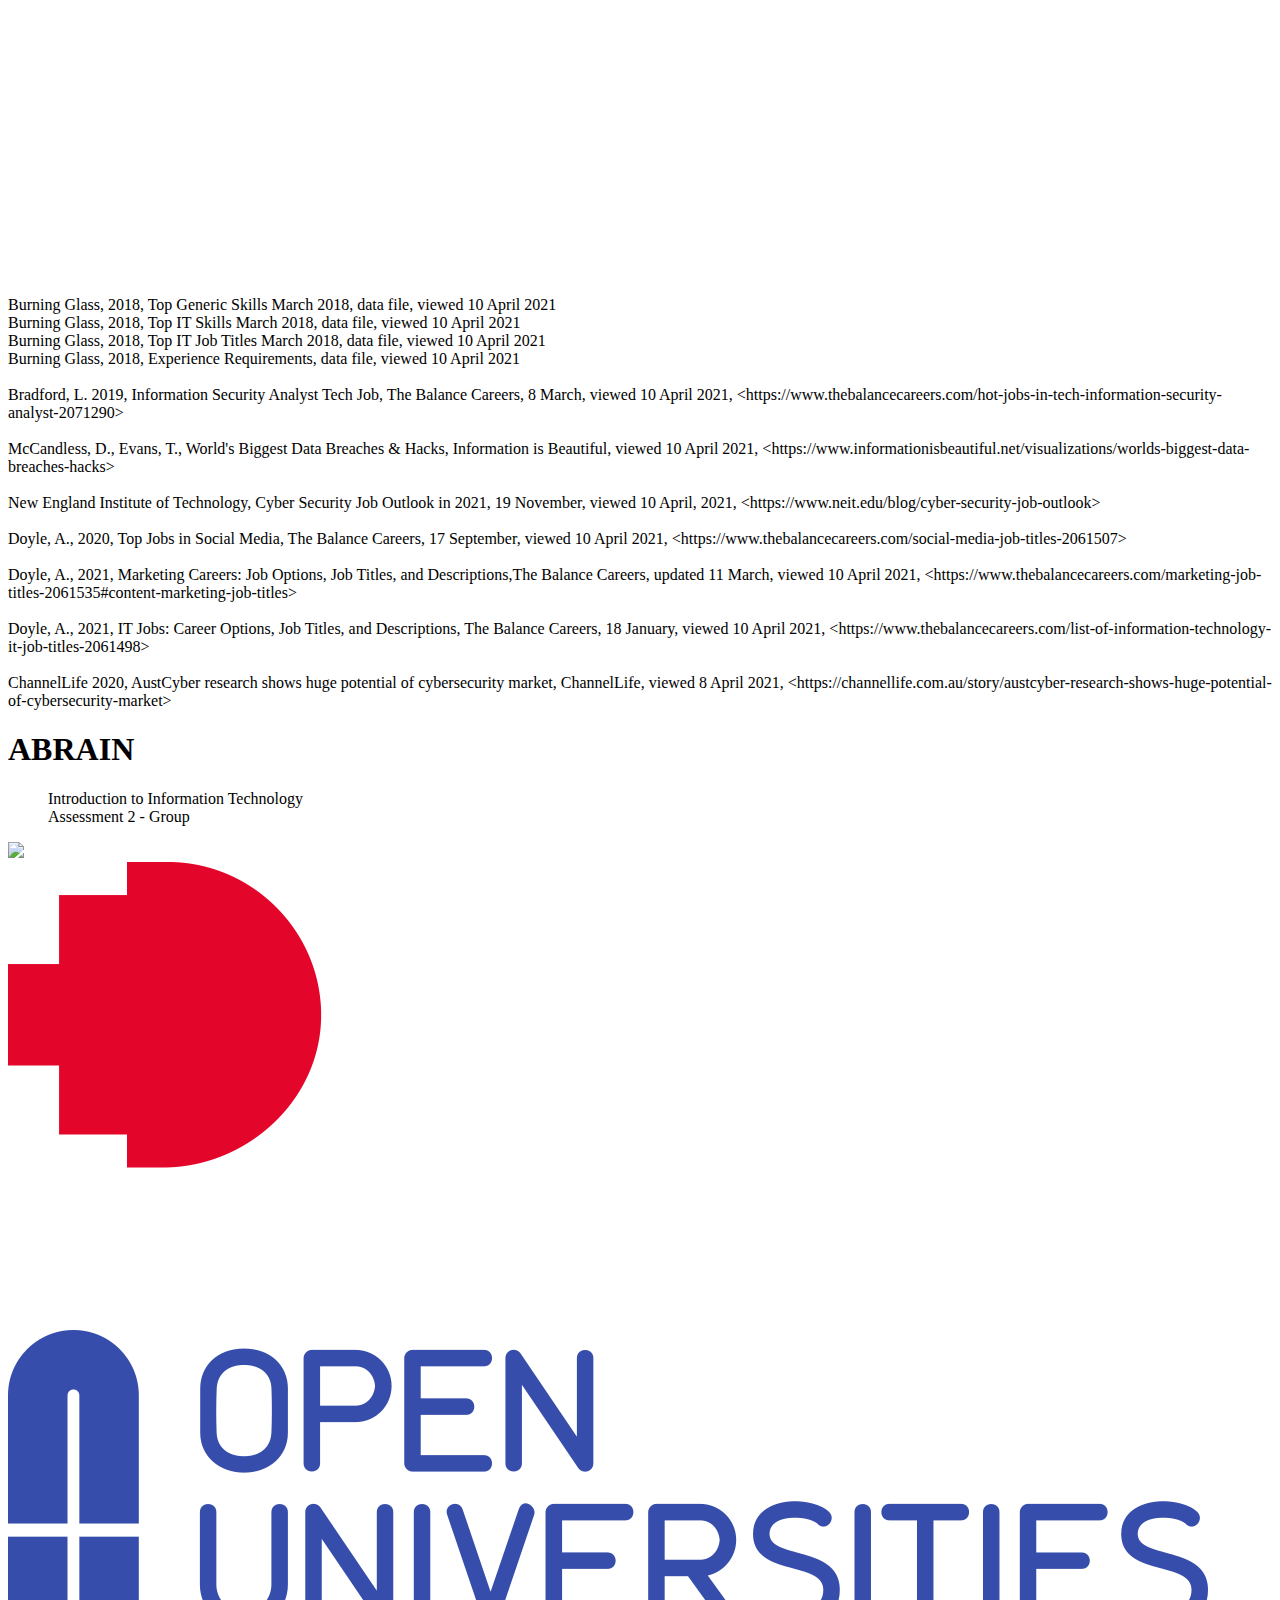
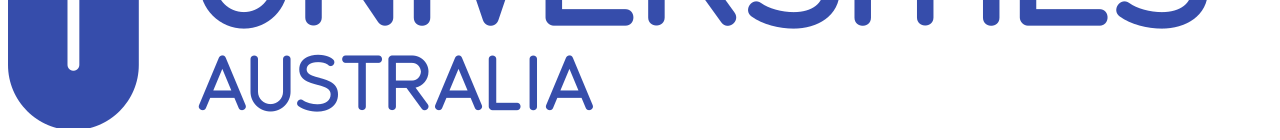
==== commit fa7e23c8: "Spacing on references" ====
--- a/Industry-Data.html
+++ b/Industry-Data.html
@@ -146,15 +146,26 @@
       </div>
     </section>
   
-    <section class="u-align-center u-clearfix u-valign-middle u-section-4" id="carousel_e21f">  
+<section class="u-align-center u-clearfix u-valign-middle u-section-4" id="carousel_e21f">
       <h4 class="u-align-center u-text u-text-1">How do each of these rank in terms of demand from employers?</h4>
       <p class="u-align-center u-text u-text-2">Having analysed the job titles in connection to each of our ideal jobs, it is evident that all these are in high demand within IT and other related industries. We have ranked our job titles based on demand from employers, as well as scrutinized the burning glass data in order to interpret the ranking as consistent as possible.</p>
       <div class="u-expanded-width u-palette-2-base u-shape u-shape-rectangle u-shape-1"></div>
       <div class="u-list u-list-1">
         <div class="u-repeater u-repeater-1">
+          <div class="u-align-center u-container-style u-list-item u-repeater-item u-shape-rectangle u-video-cover u-white u-list-item-4">
+            <div class="u-container-layout u-similar-container u-container-layout-4">
+        <h4 class="u-text u-text-palette-1-base u-text-11">1st<br>
+              <img src="images/Cybersecurity-white.jpg" alt="" class="u-expanded-width u-image u-image-contain u-image-default u-image-4" data-image-width="900" data-image-height="878">
+              <h4 class="u-text u-text-palette-1-base u-text-11">Information Security Analyst<br>
+                <br>
+              </h4>
+              <p class="u-small-text u-text u-text-variant u-text-12">Cyber Security</p>
+              <p class="u-text u-text-palette-1-base u-text-13">Cybersecurity job listings account for 2% of all IT related job listings. The majority of these listings were for analyst roles, by strengthening his analytical skills Adrian can increase his chances of succeeding in this field. While cybersecurity makes up such a small portion of IT job listings, research suggests that national spending for cybersecurity is forecasted to increase 35% by 2024 leading to a surge in job prospects (ChannelLife 2020).</p>
+            </div>
+          </div>
           <div class="u-align-center u-container-style u-list-item u-repeater-item u-shape-rectangle u-white u-list-item-1">
             <div class="u-container-layout u-similar-container u-container-layout-1">
-	      <h4 class="u-text u-text-palette-1-base u-text-2">2nd</h4>    
+        <h4 class="u-text u-text-palette-1-base u-text-2">2nd</h4>
               <img src="images/xsx_prev_ui.png" alt="" class="u-expanded-width u-image u-image-default u-image-1" data-image-width="632" data-image-height="395">
               <h4 class="u-text u-text-palette-1-base u-text-2">[Media] Content Strategist</h4>
               <p class="u-small-text u-text u-text-variant u-text-3">Mulimedia Specialist</p>
@@ -163,7 +174,7 @@
           </div>
           <div class="u-align-center u-container-style u-list-item u-repeater-item u-shape-rectangle u-video-cover u-white u-list-item-2">
             <div class="u-container-layout u-similar-container u-container-layout-2">
-	      <h4 class="u-text u-text-palette-1-base u-text-2">3rd</h4>
+        <h4 class="u-text u-text-palette-1-base u-text-2">3rd</h4>
               <img src="images/3.jpg" alt="" class="u-expanded-width u-image u-image-default u-image-2" data-image-width="900" data-image-height="878">
               <h4 class="u-text u-text-palette-1-base u-text-5">Web Developer</h4>
 		    <br>
@@ -173,7 +184,7 @@
           </div>
           <div class="u-align-center u-container-style u-list-item u-repeater-item u-shape-rectangle u-video-cover u-white u-list-item-3">
             <div class="u-container-layout u-similar-container u-container-layout-3">
-	    <h4 class="u-text u-text-palette-1-base u-text-8">4th<br>
+              <h4 class="u-text u-text-palette-1-base u-text-8">4th<br>
                 <br>
               </h4>
               <img src="images/b4f60df5-647e-b99f-a687-ec47c26aa869-1.jpg" alt="" class="u-expanded-width u-image u-image-contain u-image-default u-image-3" data-image-width="900" data-image-height="878">
@@ -183,20 +194,9 @@
               <p class="u-text u-text-palette-1-base u-text-10">While technical support specialists did not appear in the Burning Glass’ top IT job titles report, it is evident that this is an in demand job with over ten thousand job postings for support roles. At least 14% roles are for technical support specialists. As such, we believe that this is still an in demand job title, however the data does not forecast the same growth that the other job titles in our group show. </p>
             </div>
           </div>
-          <div class="u-align-center u-container-style u-list-item u-repeater-item u-shape-rectangle u-video-cover u-white u-list-item-4">
-            <div class="u-container-layout u-similar-container u-container-layout-4">
-	      <h4 class="u-text u-text-palette-1-base u-text-11">1st<br>
-              <img src="images/Cybersecurity-white.jpg" alt="" class="u-expanded-width u-image u-image-contain u-image-default u-image-4" data-image-width="900" data-image-height="878">
-              <h4 class="u-text u-text-palette-1-base u-text-11">Information Security Analyst<br>
-                <br>
-              </h4>
-              <p class="u-small-text u-text u-text-variant u-text-12">Cyber Security</p>
-              <p class="u-text u-text-palette-1-base u-text-13">Cybersecurity job listings account for 2% of all IT related job listings. The majority of these listings were for analyst roles, by strengthening his analytical skills Adrian can increase his chances of succeeding in this field. While cybersecurity makes up such a small portion of IT job listings, research suggests that national spending for cybersecurity is forecasted to increase 35% by 2024 leading to a surge in job prospects (ChannelLife 2020).</p>
-            </div>
-          </div>
           <div class="u-align-center u-container-style u-list-item u-repeater-item u-shape-rectangle u-video-cover u-white u-list-item-5">
             <div class="u-container-layout u-similar-container u-container-layout-5">
-              <h4 class="u-text u-text-palette-1-base u-text-14">5th<br>	
+              <h4 class="u-text u-text-palette-1-base u-text-14">5th<br>
               <img src="images/1.jpg" alt="" class="u-expanded-width u-image u-image-contain u-image-default u-image-5" data-image-width="900" data-image-height="878">
               <h4 class="u-text u-text-palette-1-base u-text-14">I.T Support Specialist<br>
                 <br>
@@ -204,6 +204,7 @@
               <p class="u-small-text u-text u-text-variant u-text-15">People-based IT Support</p>
               <p class="u-text u-text-palette-1-base u-text-16">As mentioned previously, the Burning Glass data suggests that support roles are in relatively high demand. In fact, Help Desk Officer, a job that fits under the I.T Support Specialist title, was the fifth highest occupation within IT. However, with the age of the internet we recognise that individuals may choose to solve their problems independently instead of paying someone to do it. As such, while still in demand, we have ranked this as one of the lower job rankings, making it the least ranked among our group.</p>
             </div>
+
           </div>
         </div>
       </div>
@@ -449,13 +450,13 @@
 			Burning Glass, 2018, Top IT Skills March 2018, data file, viewed 10 April 2021<br>
 			Burning Glass, 2018, Top IT Job Titles March 2018, data file, viewed 10 April 2021<br>
 			Burning Glass, 2018, Experience Requirements, data file, viewed 10 April 2021<br>
-		        Bradford, L. 2019, Information Security Analyst Tech Job, The Balance Careers, 8 March, viewed 10 April 2021, &lt;<https://www.thebalancecareers.com/hot-jobs-in-tech-information-security-analyst-2071290>&gt; <br>
-                        <br>McCandless, D., Evans, T., World's Biggest Data Breaches & Hacks, Information is Beautiful, viewed 10 April 2021, &lt;<https://www.informationisbeautiful.net/visualizations/worlds-biggest-data-breaches-hacks/>&gt; <br>
-			<br>New England Institute of Technology, Cyber Security Job Outlook in 2021, 19 November, viewed 10 April, 2021, &lt;<https://www.neit.edu/blog/cyber-security-job-outlook>&gt; <br>
-			<br>Doyle, A., 2020, Top Jobs in Social Media, The Balance Careers, 17 September, viewed 10 April 2021, &lt;<https://www.thebalancecareers.com/social-media-job-titles-2061507>&gt; <br>
-			<br>Doyle, A., 2021, Marketing Careers: Job Options, Job Titles, and Descriptions,The Balance Careers, updated 11 March, viewed 10 April 2021, &lt;<https://www.thebalancecareers.com/marketing-job-titles-2061535#content-marketing-job-titles>&gt; <br>
-			<br>Doyle, A., 2021, IT Jobs: Career Options, Job Titles, and Descriptions, The Balance Careers, 18 January, viewed 10 April 2021, &lt;<https://www.thebalancecareers.com/list-of-information-technology-it-job-titles-2061498>&gt; <br>
-                   <br>ChannelLife 2020, AustCyber research shows huge potential of cybersecurity market, ChannelLife, viewed 8 April 2021,  &lt;<https://channellife.com.au/story/austcyber-research-shows-huge-potential-of-cybersecurity-market>&gt;
+		        <br>Bradford, L. 2019, Information Security Analyst Tech Job, The Balance Careers, 8 March, viewed 10 April 2021, &lt;https://www.thebalancecareers.com/hot-jobs-in-tech-information-security-analyst-2071290&gt; <br>
+                        <br>McCandless, D., Evans, T., World's Biggest Data Breaches & Hacks, Information is Beautiful, viewed 10 April 2021, &lt;https://www.informationisbeautiful.net/visualizations/worlds-biggest-data-breaches-hacks&gt; <br>
+			<br>New England Institute of Technology, Cyber Security Job Outlook in 2021, 19 November, viewed 10 April, 2021, &lt;https://www.neit.edu/blog/cyber-security-job-outlook&gt; <br>
+			<br>Doyle, A., 2020, Top Jobs in Social Media, The Balance Careers, 17 September, viewed 10 April 2021, &lt;https://www.thebalancecareers.com/social-media-job-titles-2061507&gt; <br>
+			<br>Doyle, A., 2021, Marketing Careers: Job Options, Job Titles, and Descriptions,The Balance Careers, updated 11 March, viewed 10 April 2021, &lt;https://www.thebalancecareers.com/marketing-job-titles-2061535#content-marketing-job-titles&gt; <br>
+			<br>Doyle, A., 2021, IT Jobs: Career Options, Job Titles, and Descriptions, The Balance Careers, 18 January, viewed 10 April 2021, &lt;https://www.thebalancecareers.com/list-of-information-technology-it-job-titles-2061498&gt; <br>
+                   <br>ChannelLife 2020, AustCyber research shows huge potential of cybersecurity market, ChannelLife, viewed 8 April 2021,  &lt;https://channellife.com.au/story/austcyber-research-shows-huge-potential-of-cybersecurity-market&gt;
                 </p>
                 <div class="u-border-3 u-border-grey-dark-1 u-line u-line-horizontal u-line-9"></div>
 		  </div>
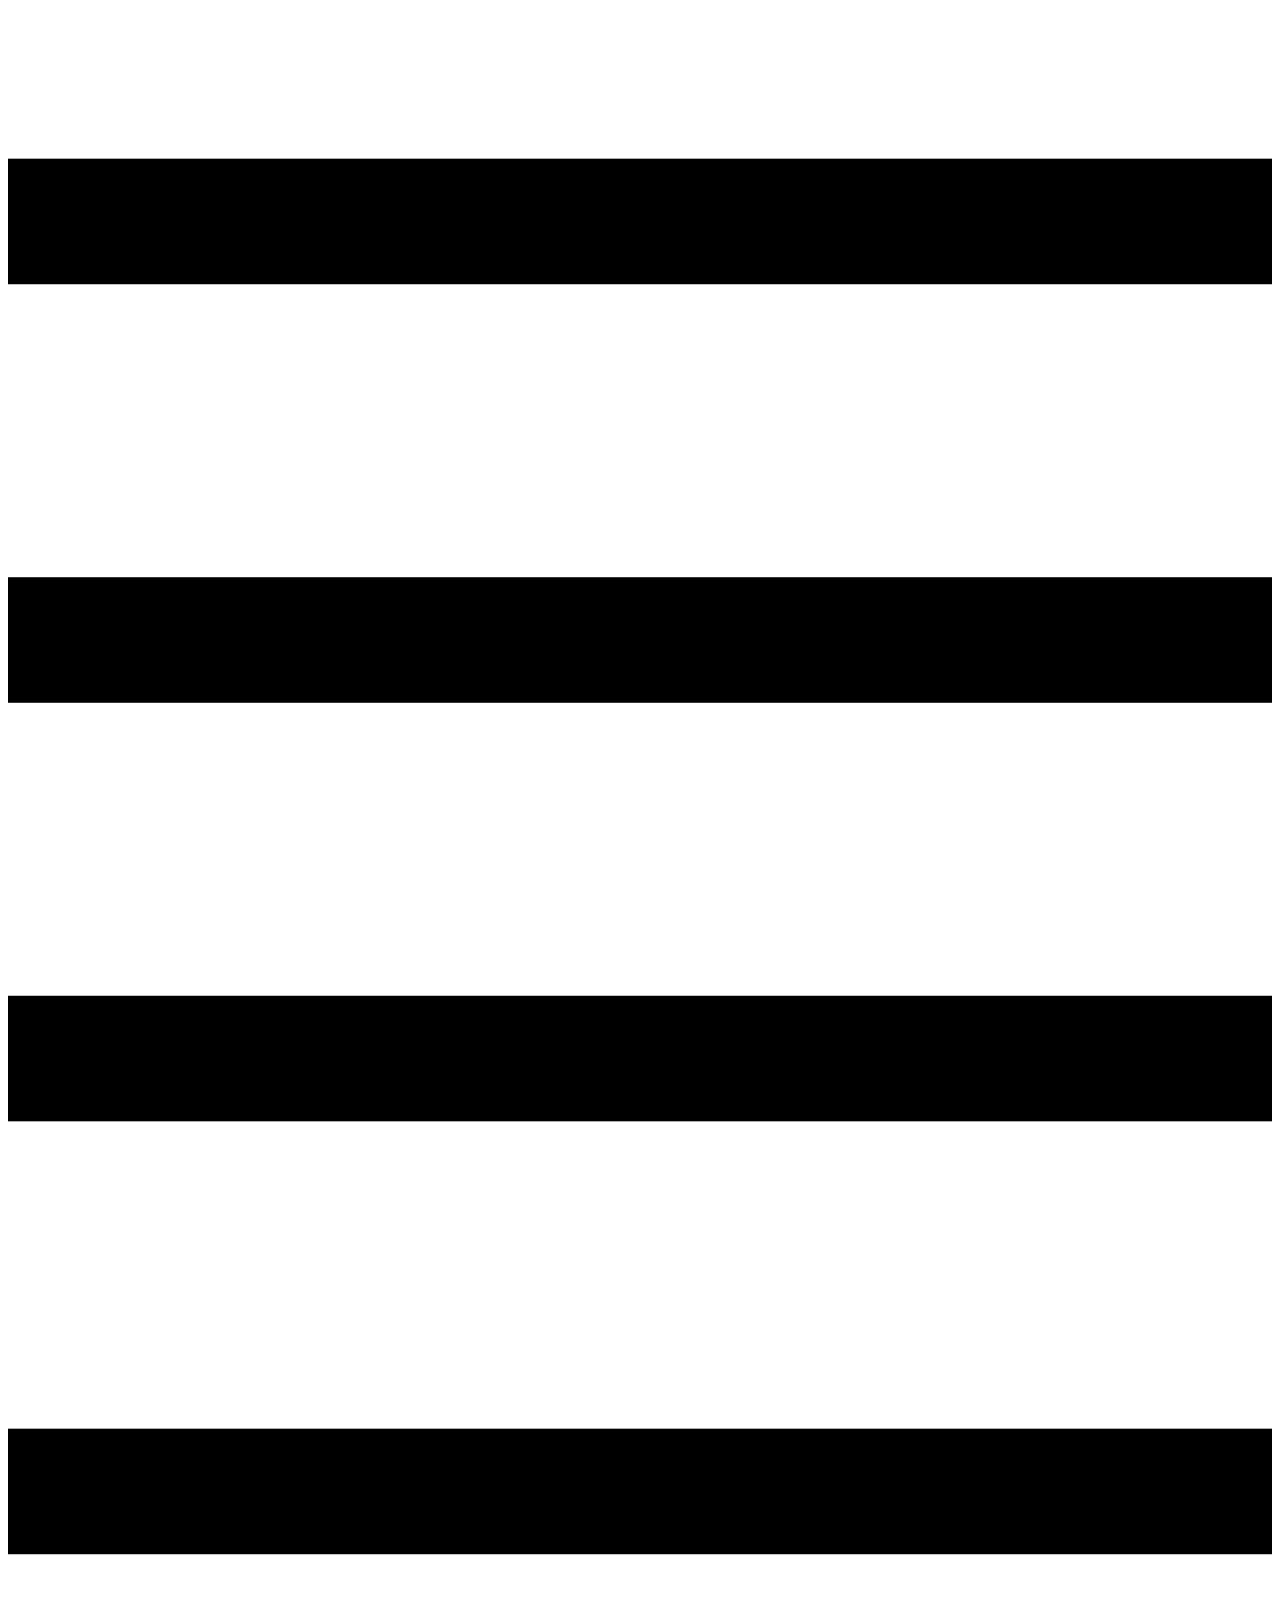
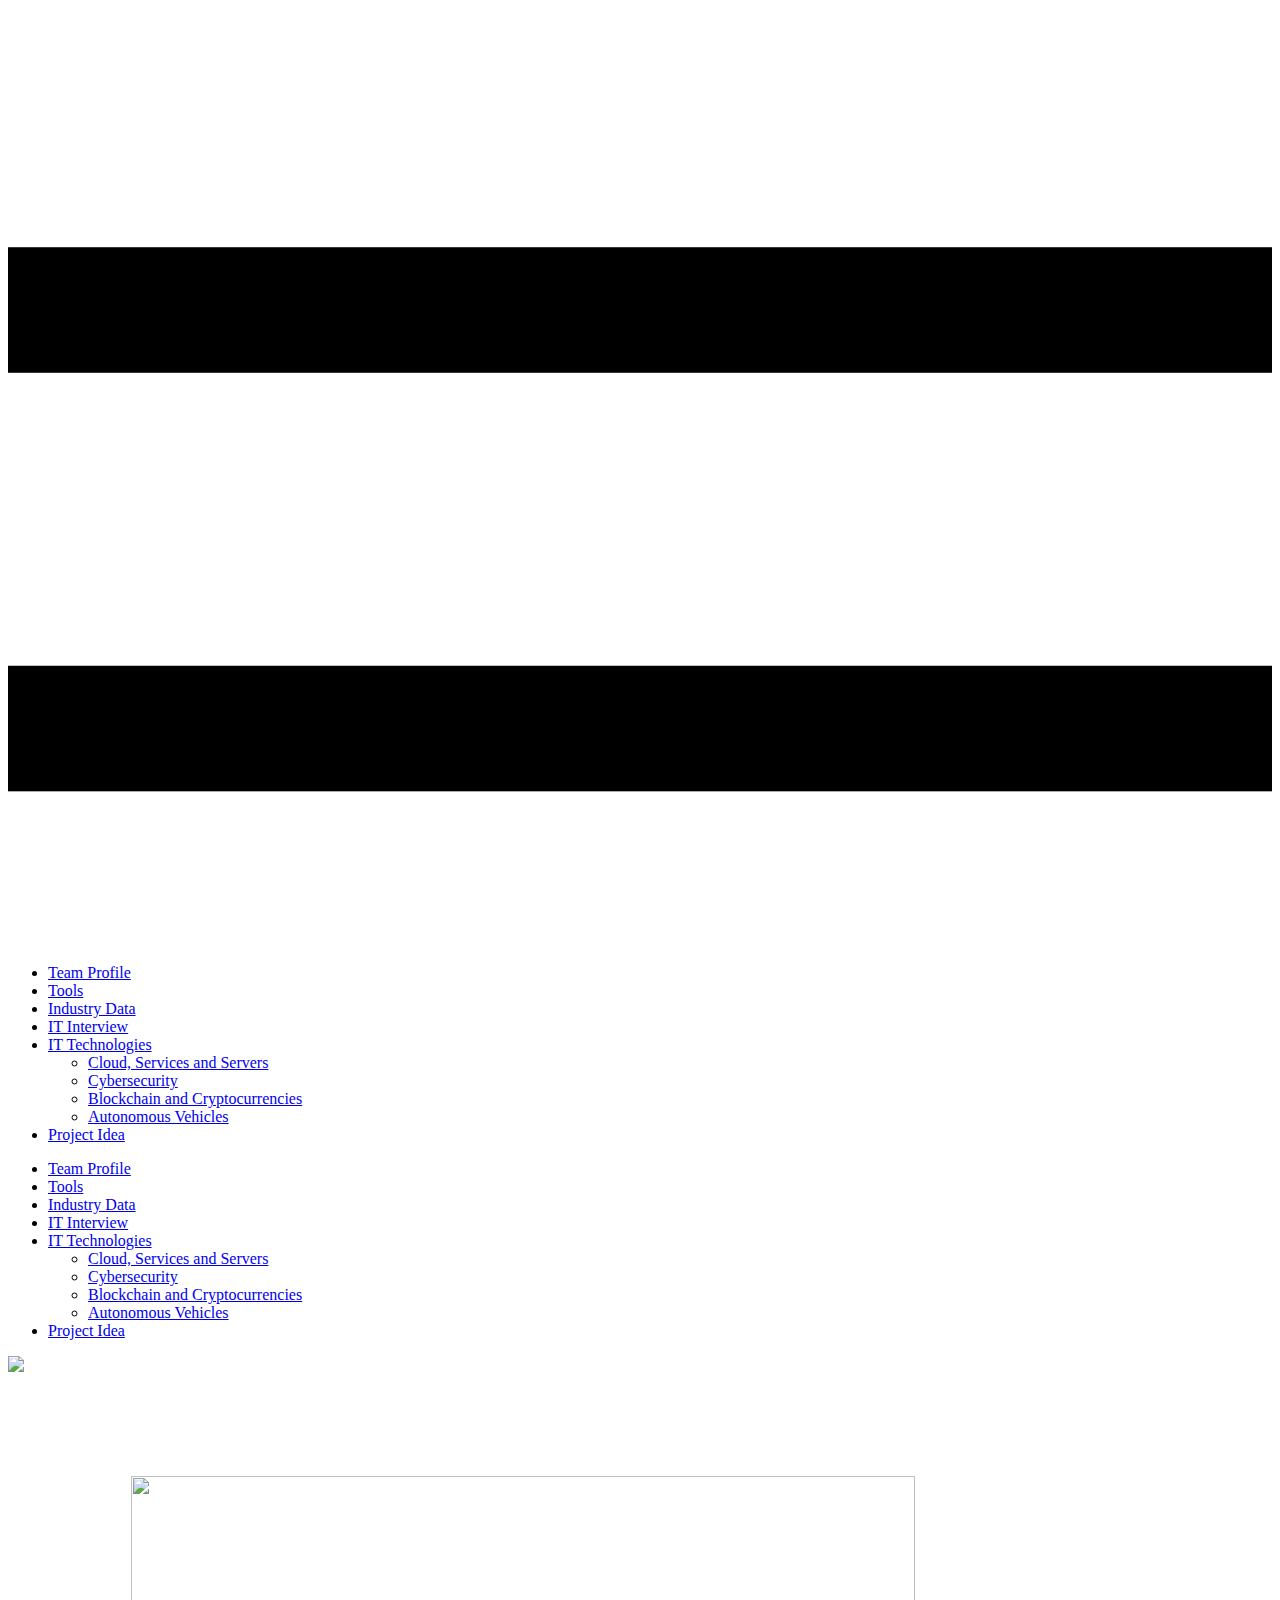
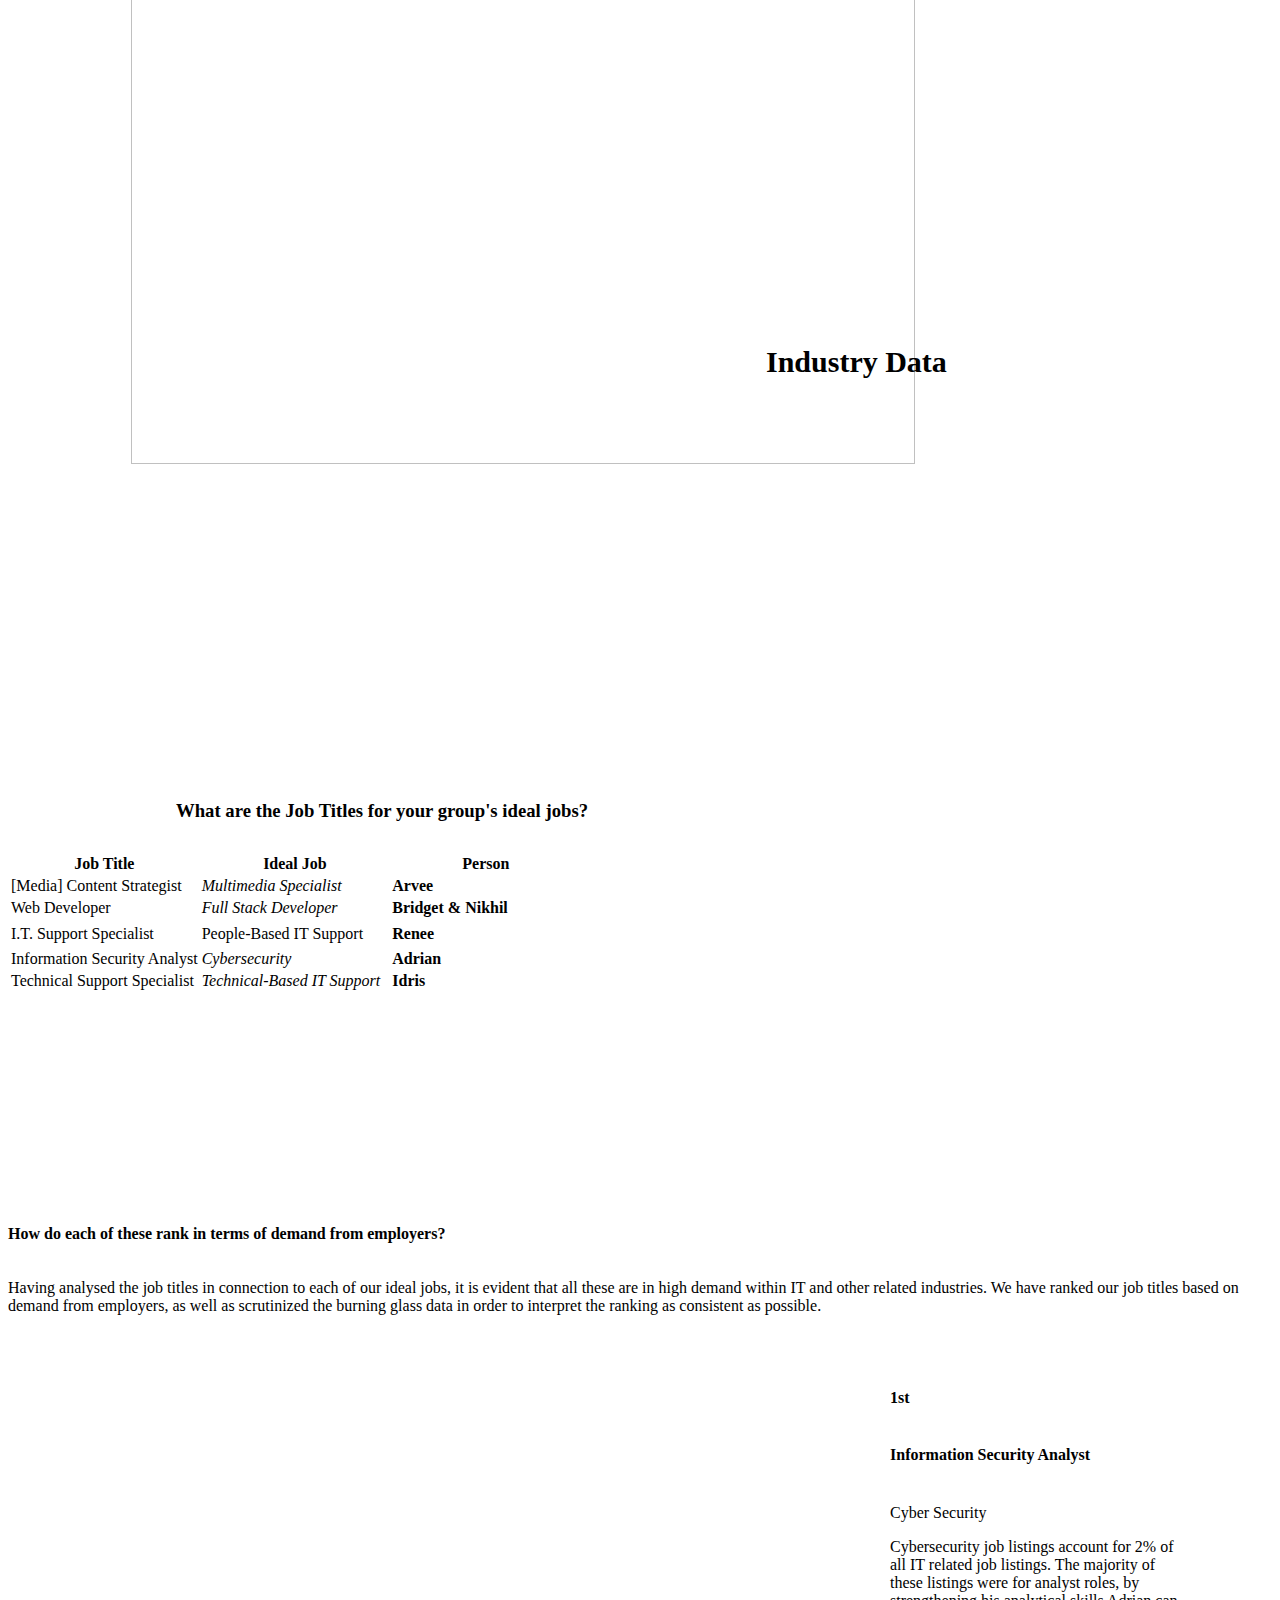
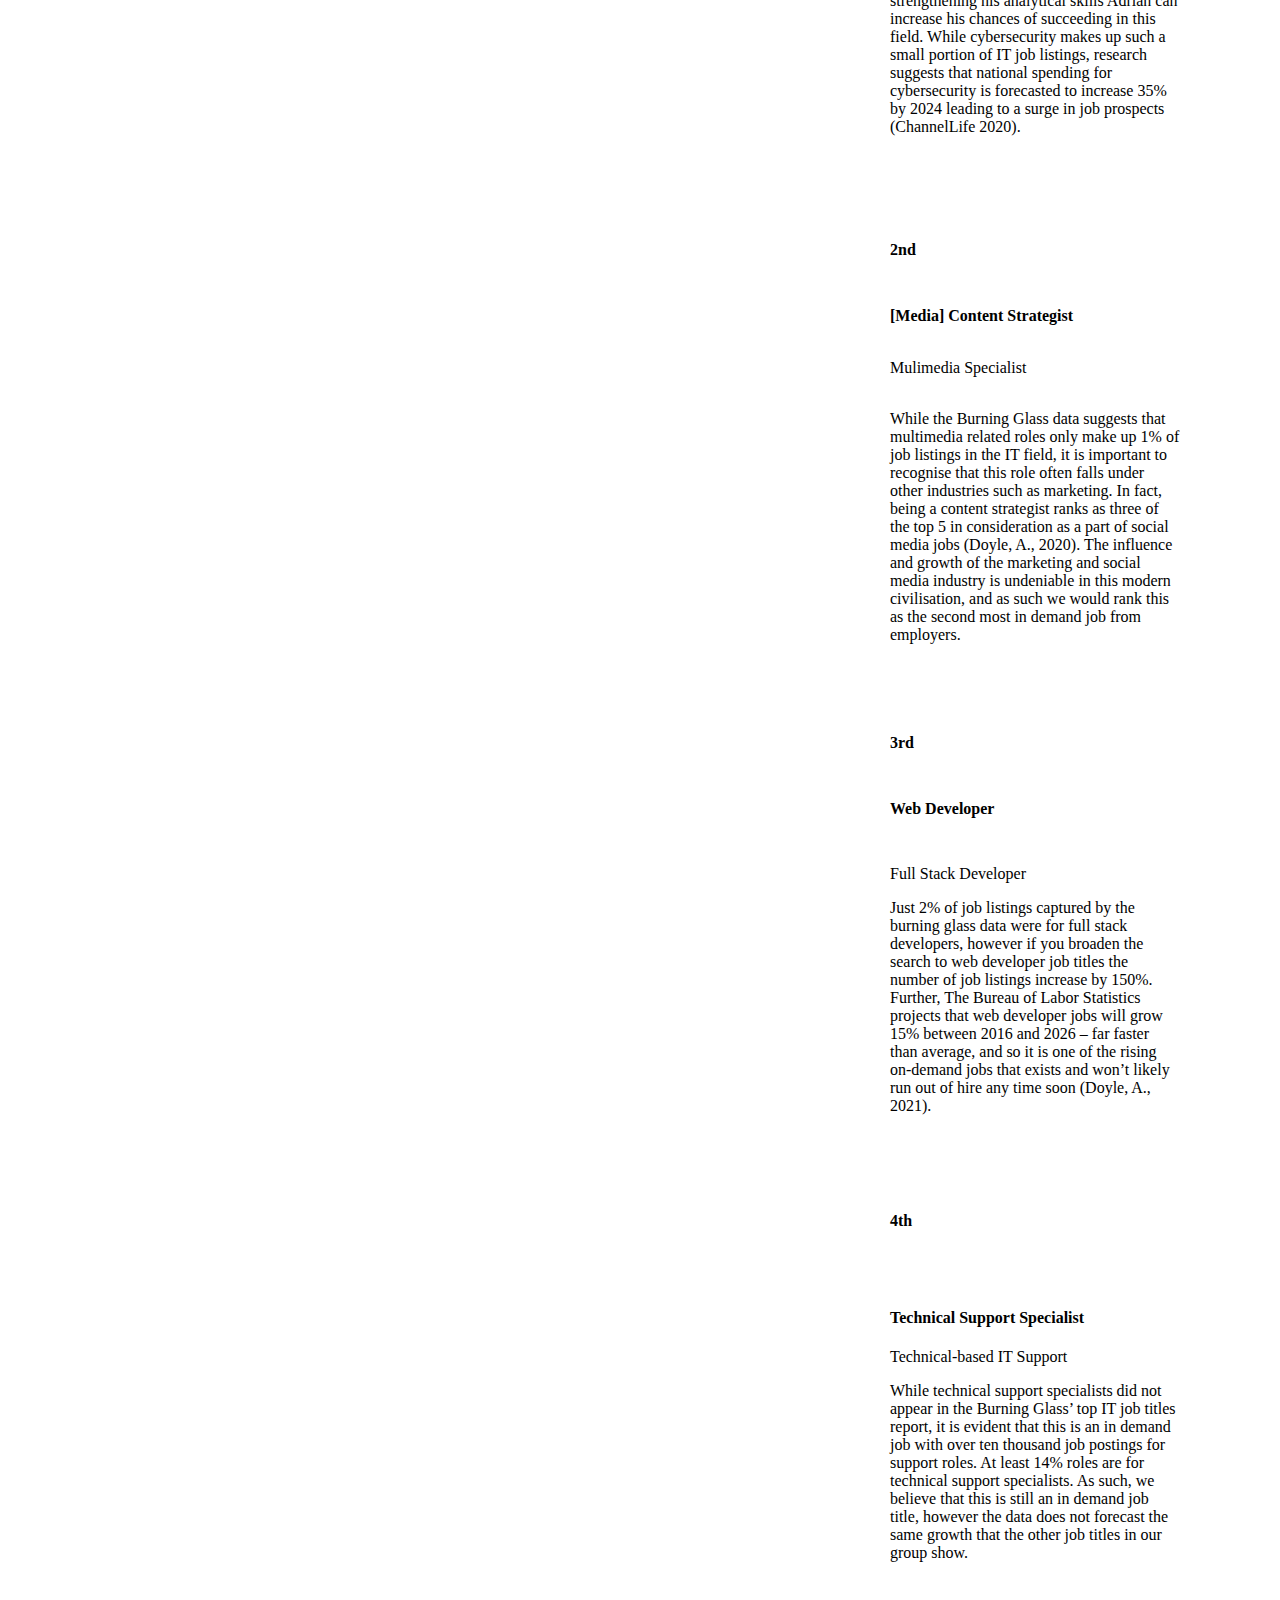
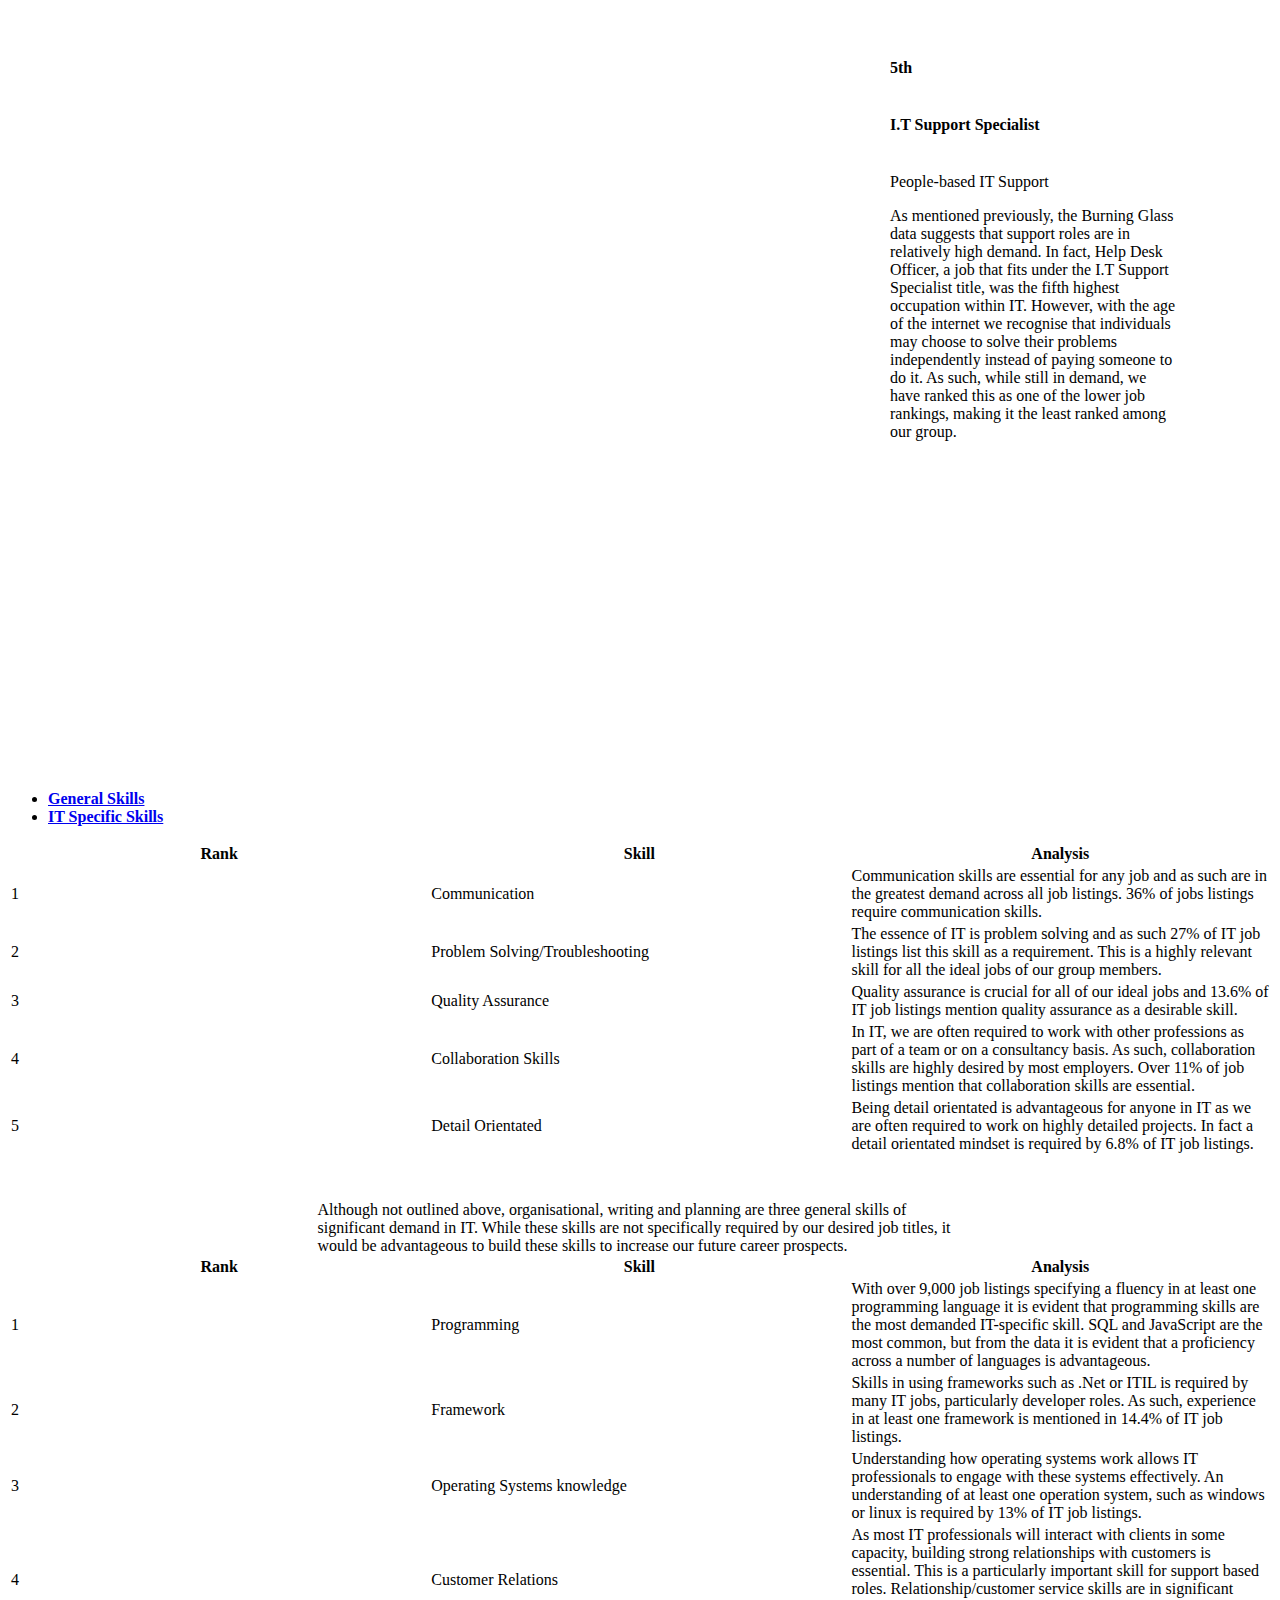
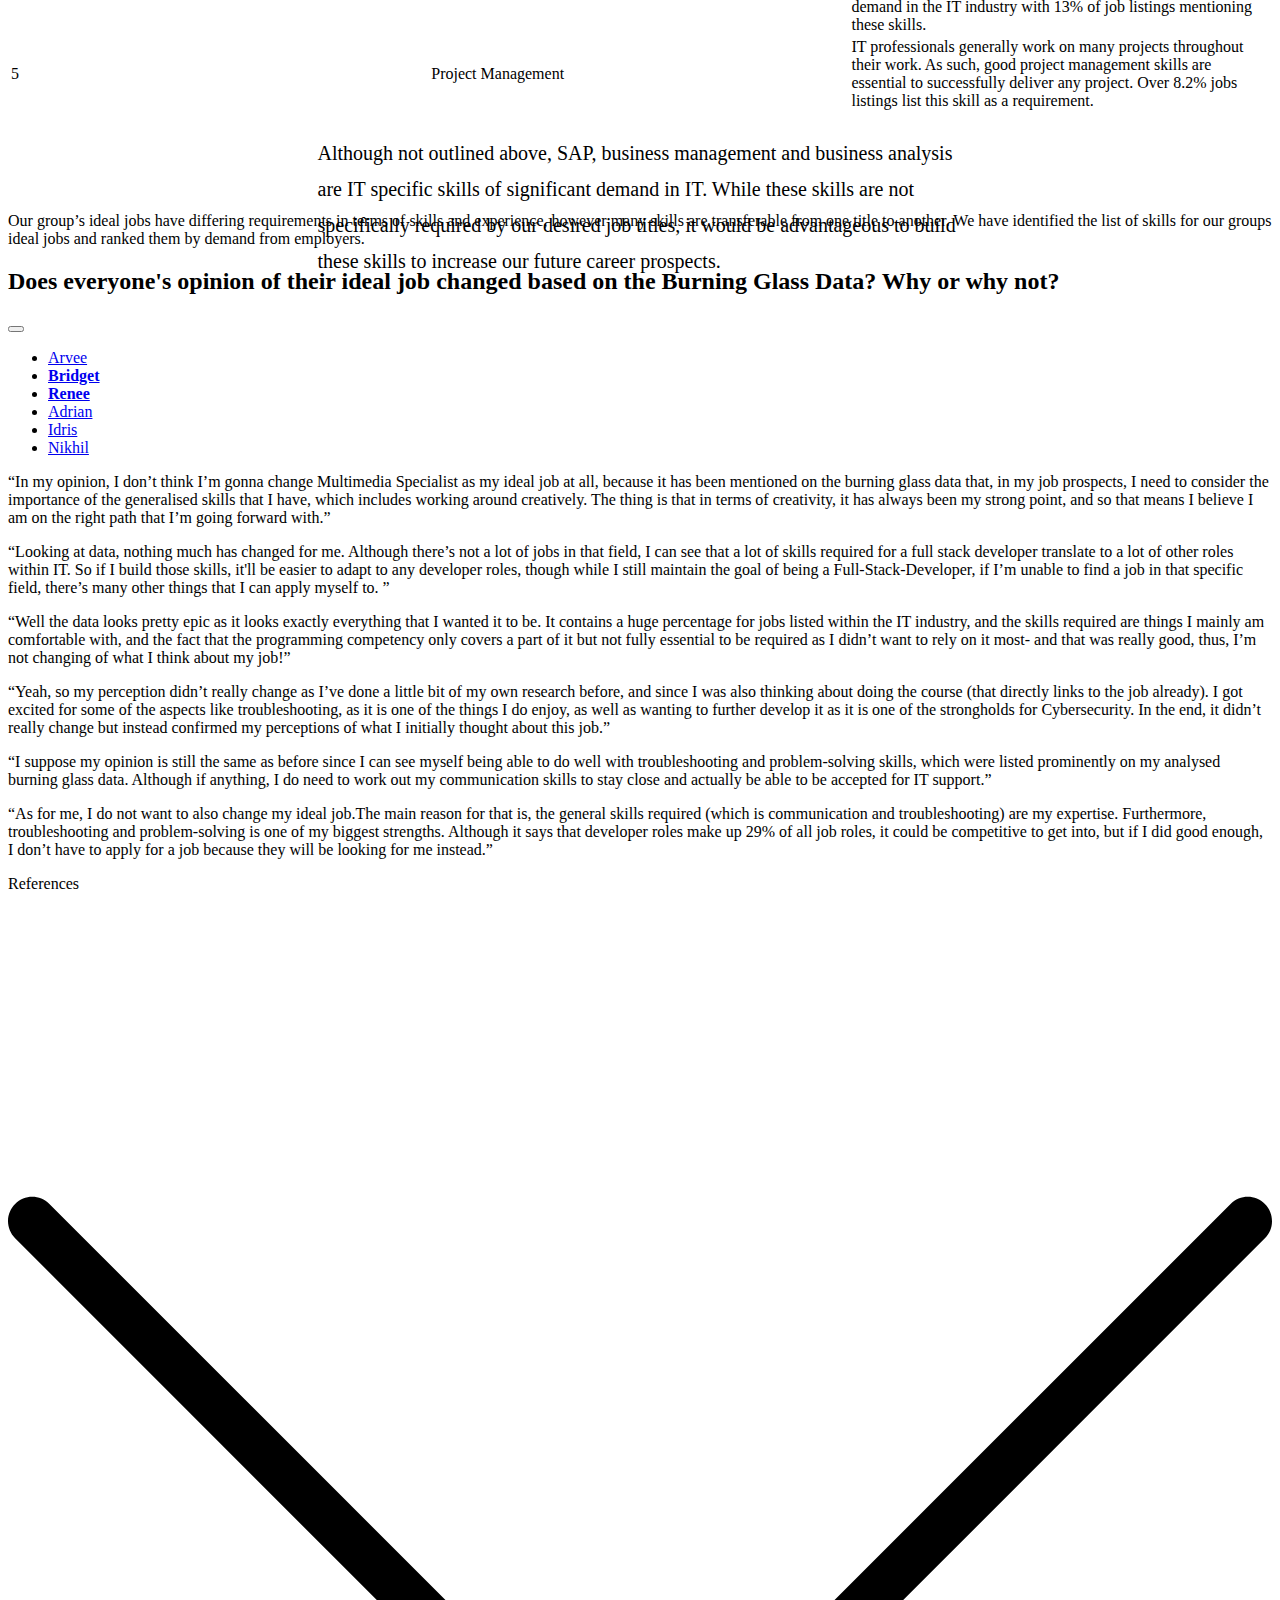
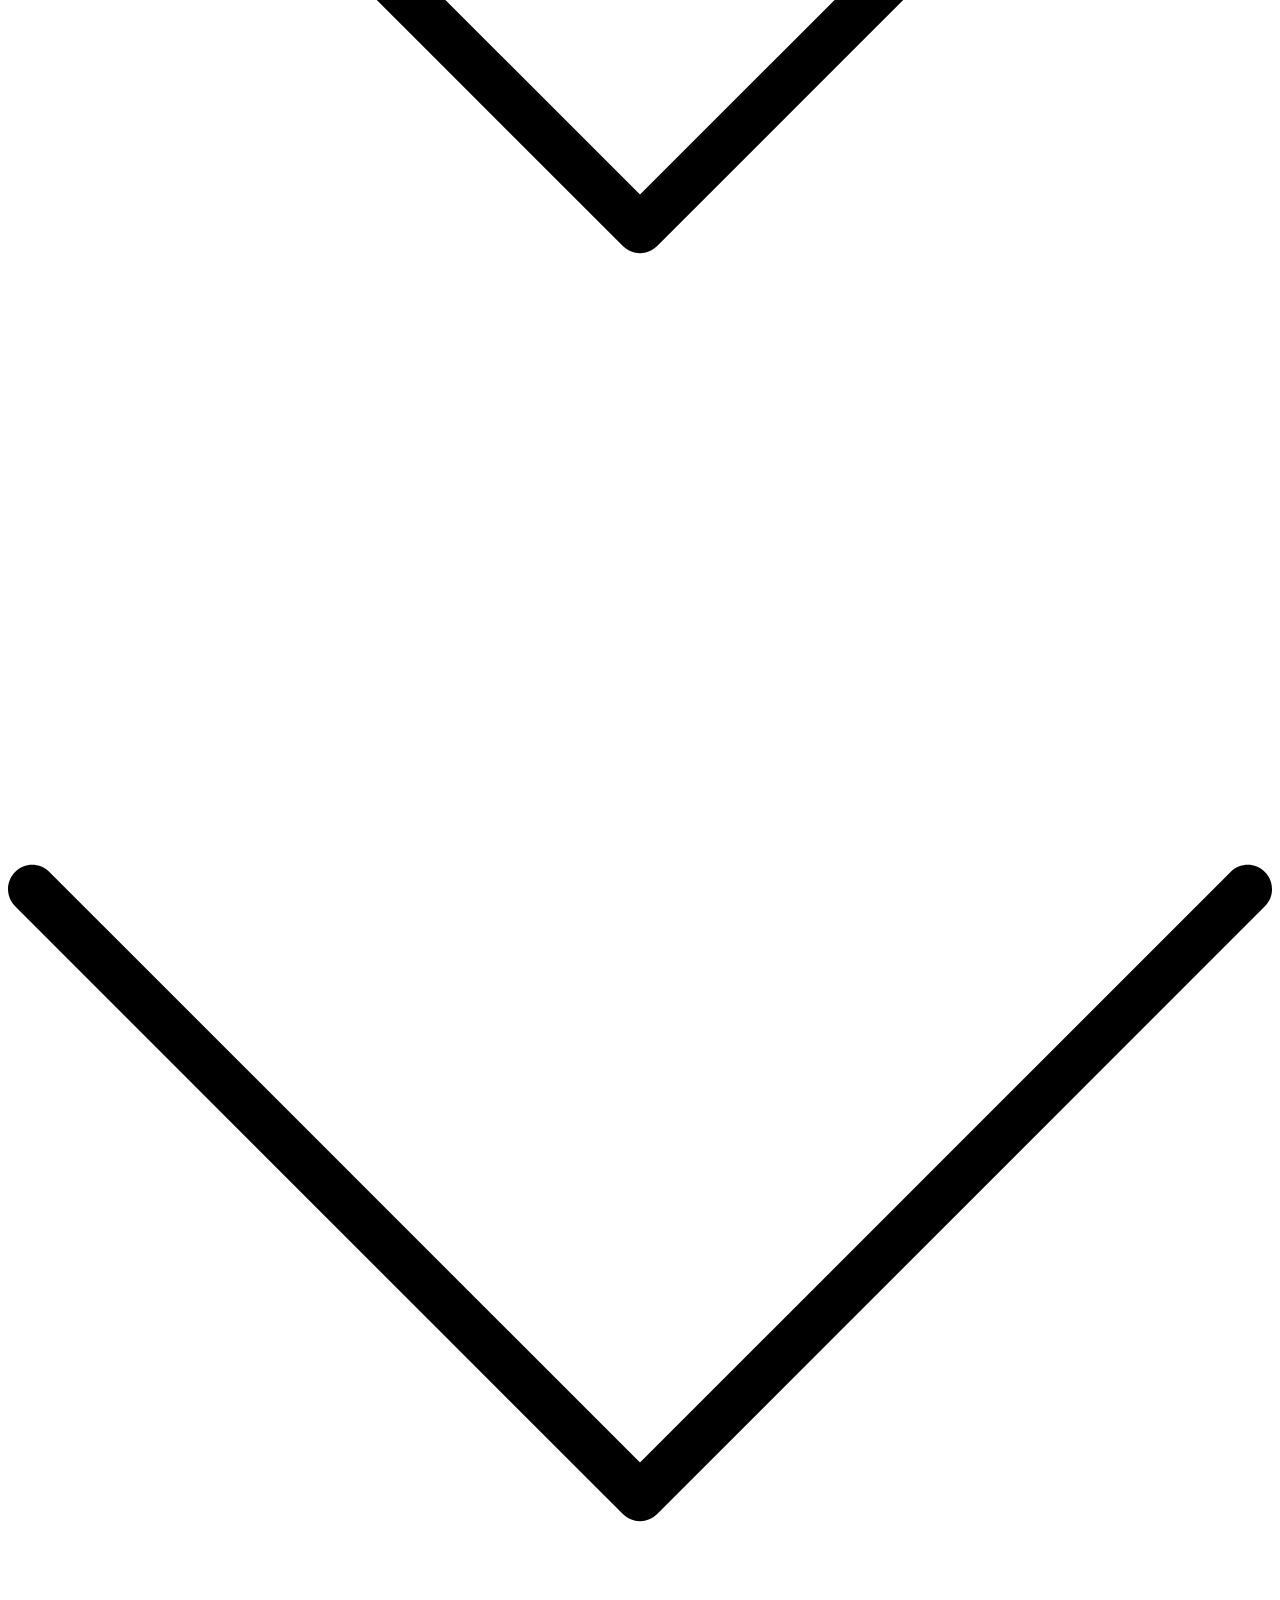
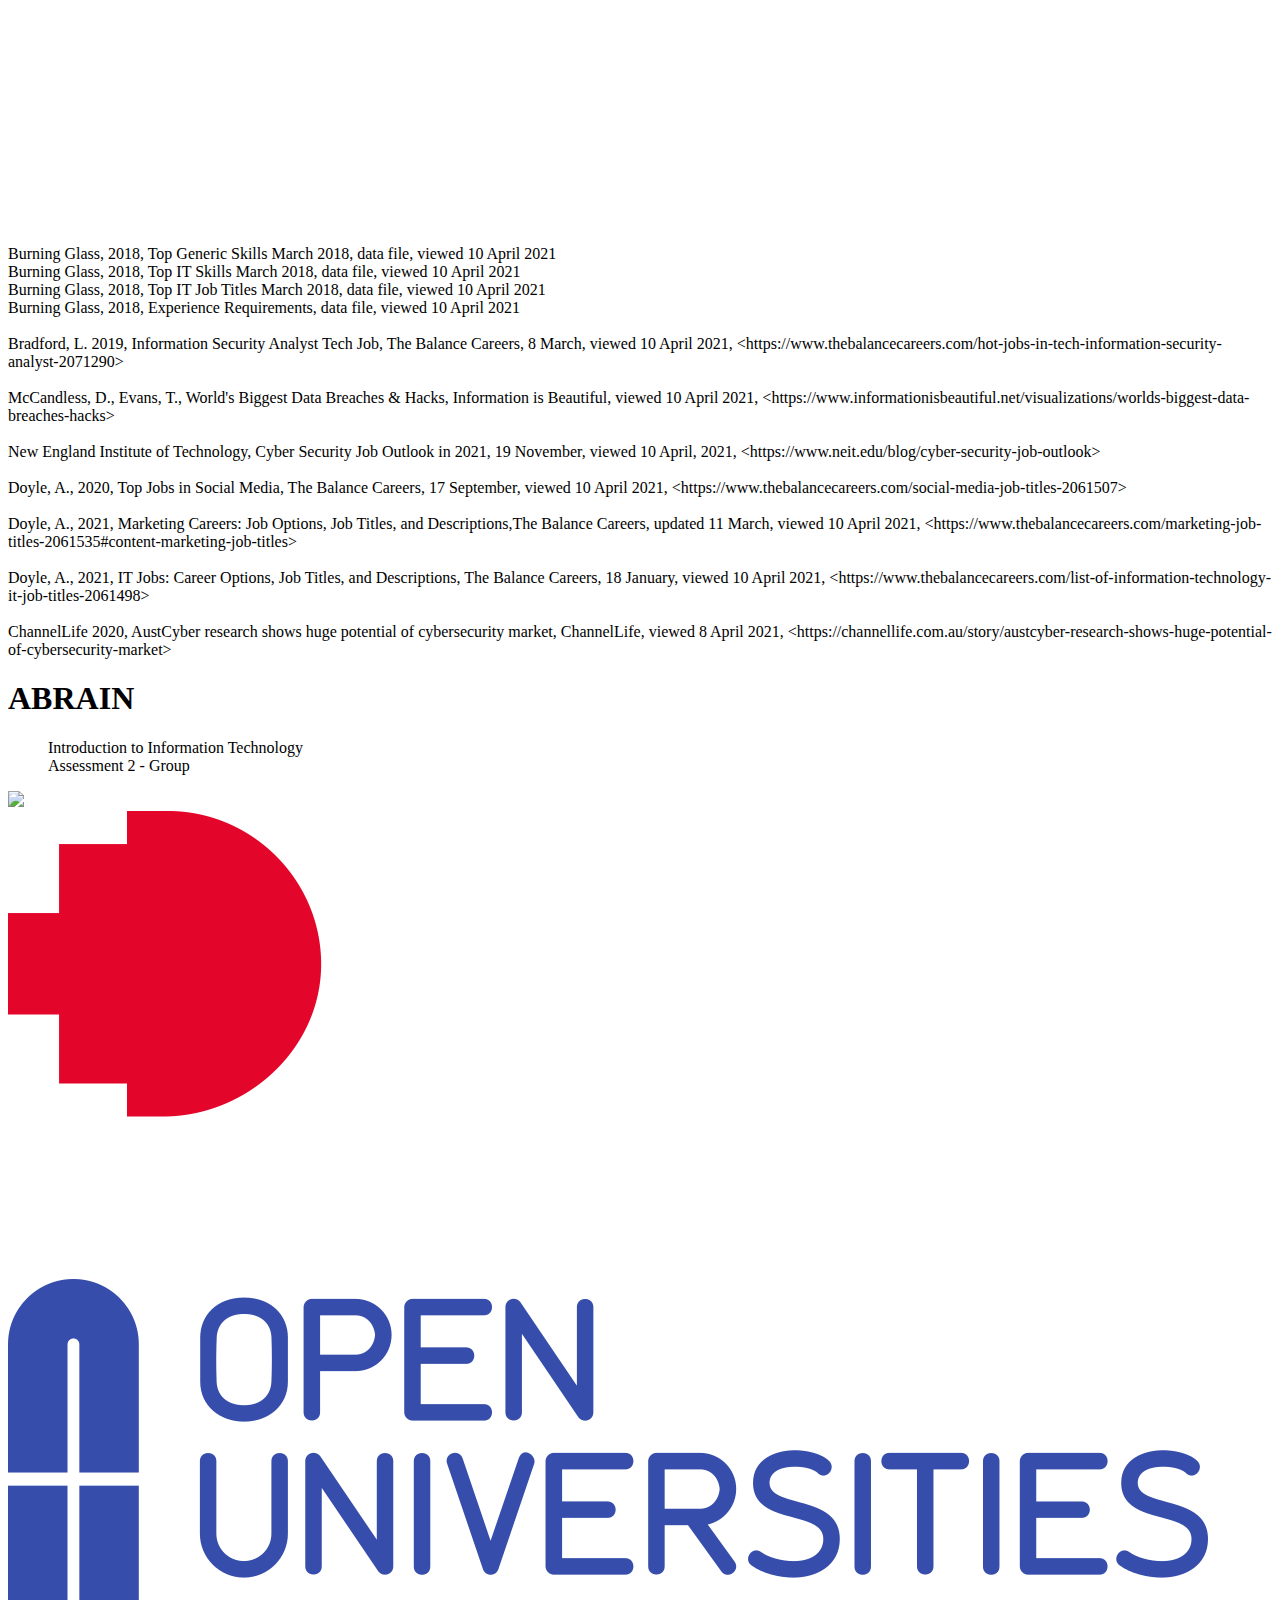
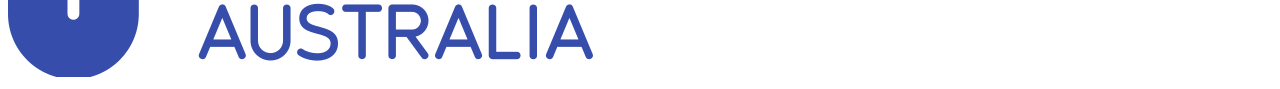
==== commit ad47247c: "Deleted the overlapping header" ====
--- a/Industry-Data.html
+++ b/Industry-Data.html
@@ -331,8 +331,7 @@
           </div>
         </div>
       </div>
-      <h2 class="u-align-center u-text u-text-6">Ideal Jobs' Skill Sets Required</h2>
-      <p class="u-align-center u-text u-text-7">Our group’s ideal jobs have differing requirements in terms of skills and experience, however many skills are transferable from one title to another. We have identified the below list of skills for our groups ideal jobs and ranked them by demand from employers. </p>
+      <p class="u-align-center u-text u-text-6">Our group’s ideal jobs have differing requirements in terms of skills and experience, however many skills are transferable from one title to another. We have identified the list of skills for our groups ideal jobs and ranked them by demand from employers. </p>
     </section>
   <section class="u-align-center-lg u-align-center-md u-align-center-sm u-align-center-xs u-clearfix u-section-6" id="carousel_f427">
       <h2 class="u-align-center u-text u-text-1">Does everyone's opinion of their ideal job changed based on the Burning Glass Data? Why or why not?</h2>
